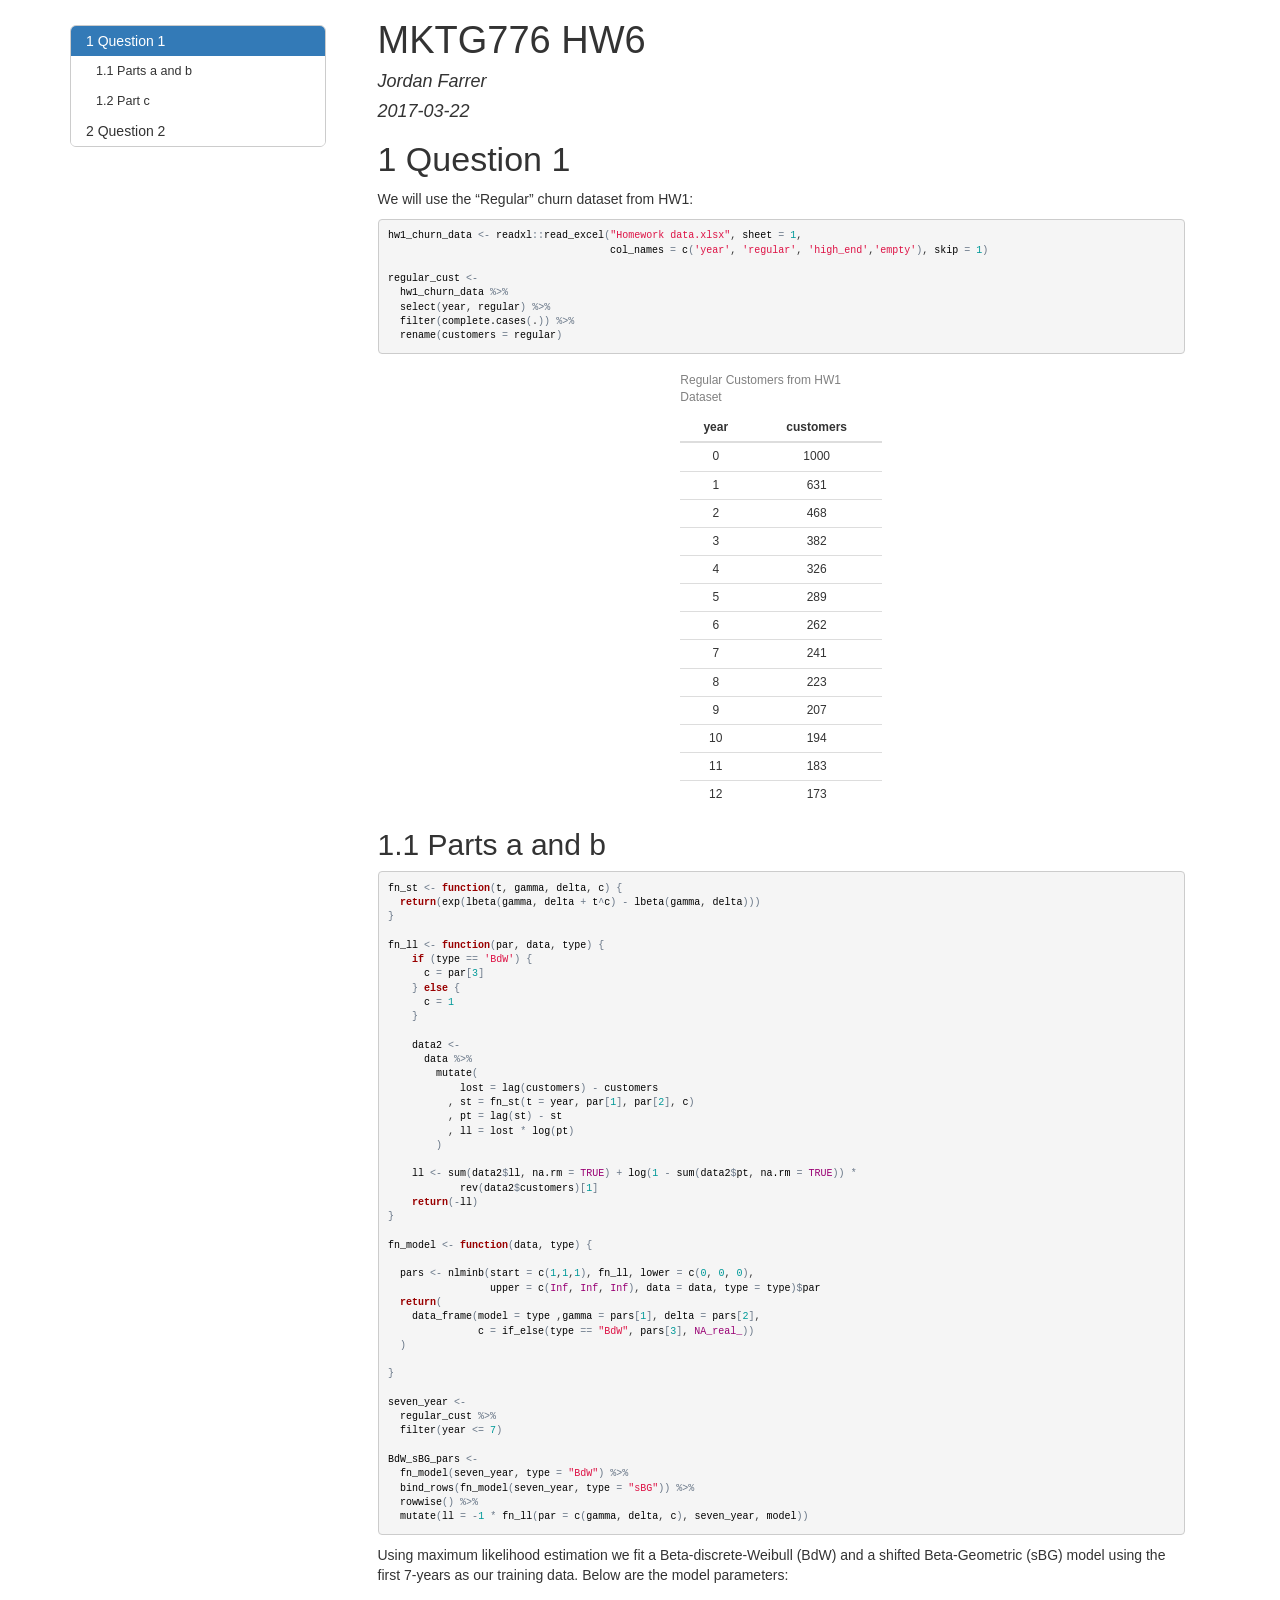
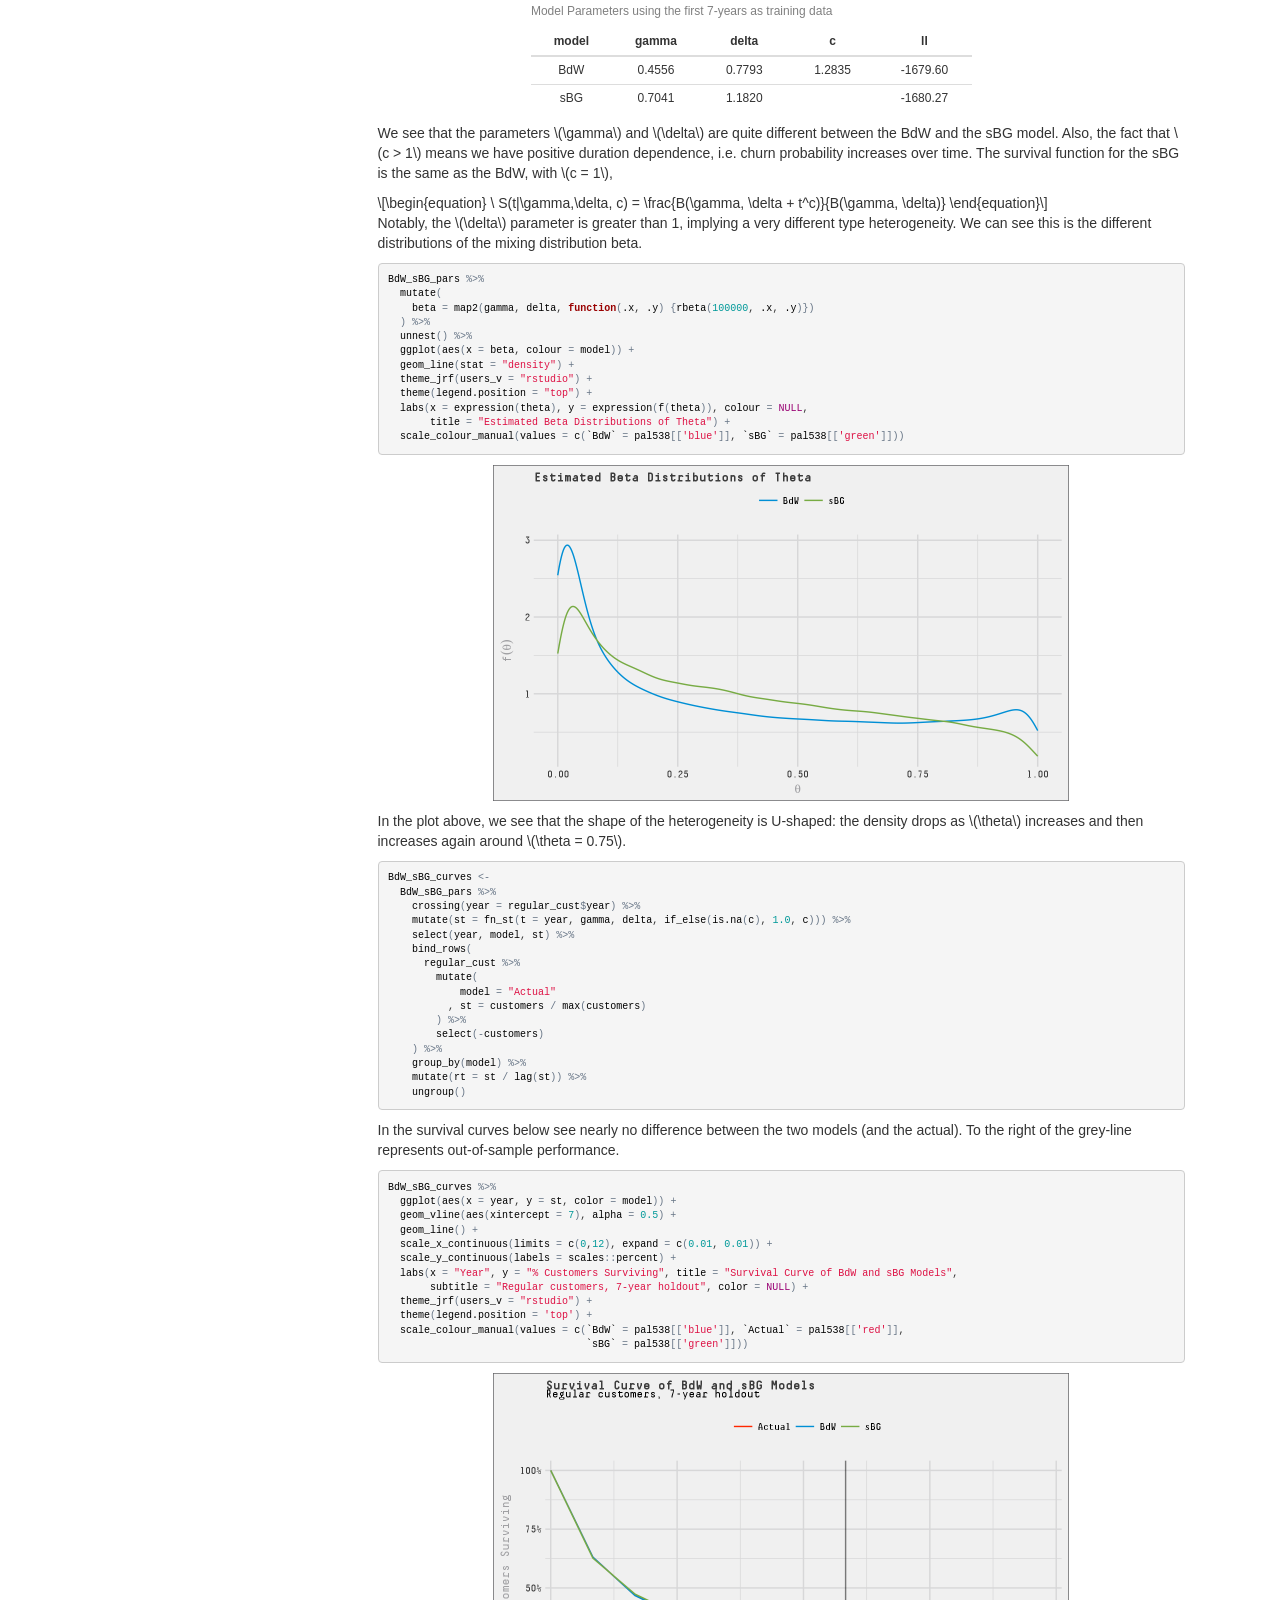
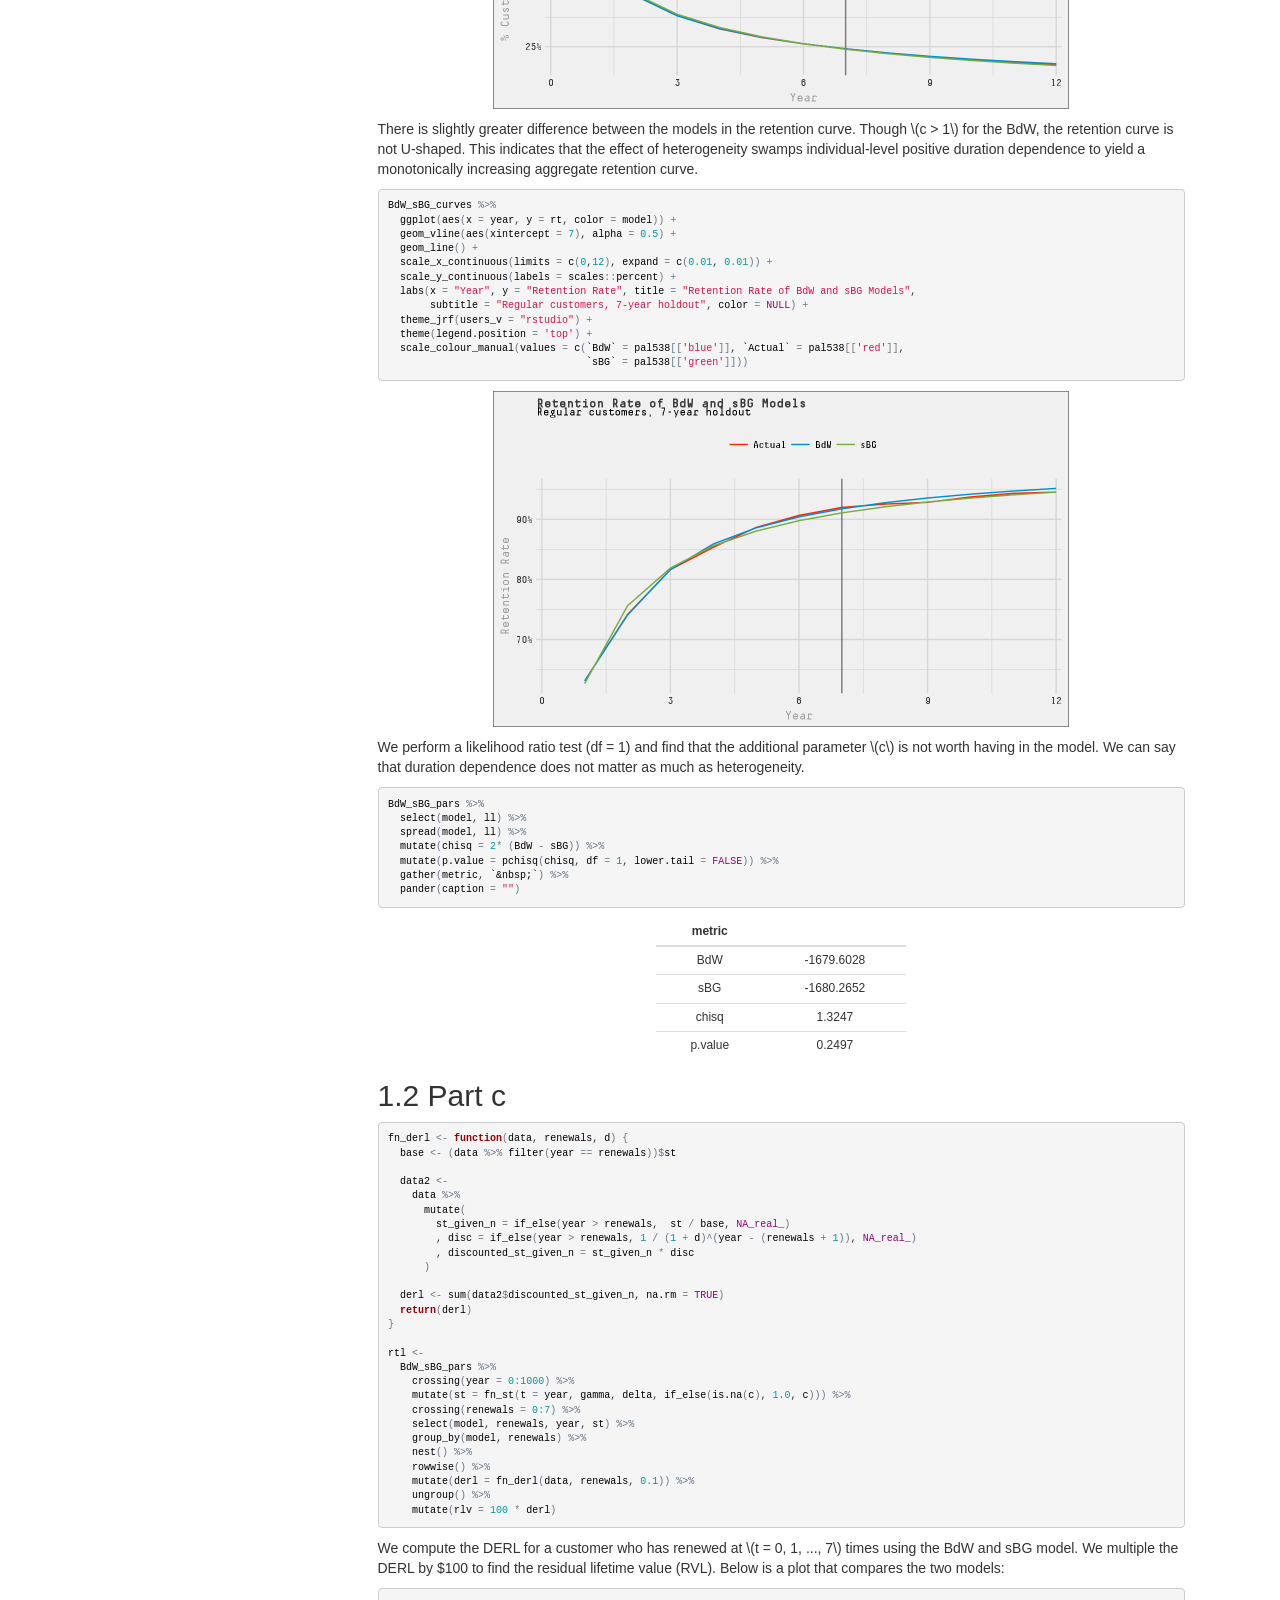
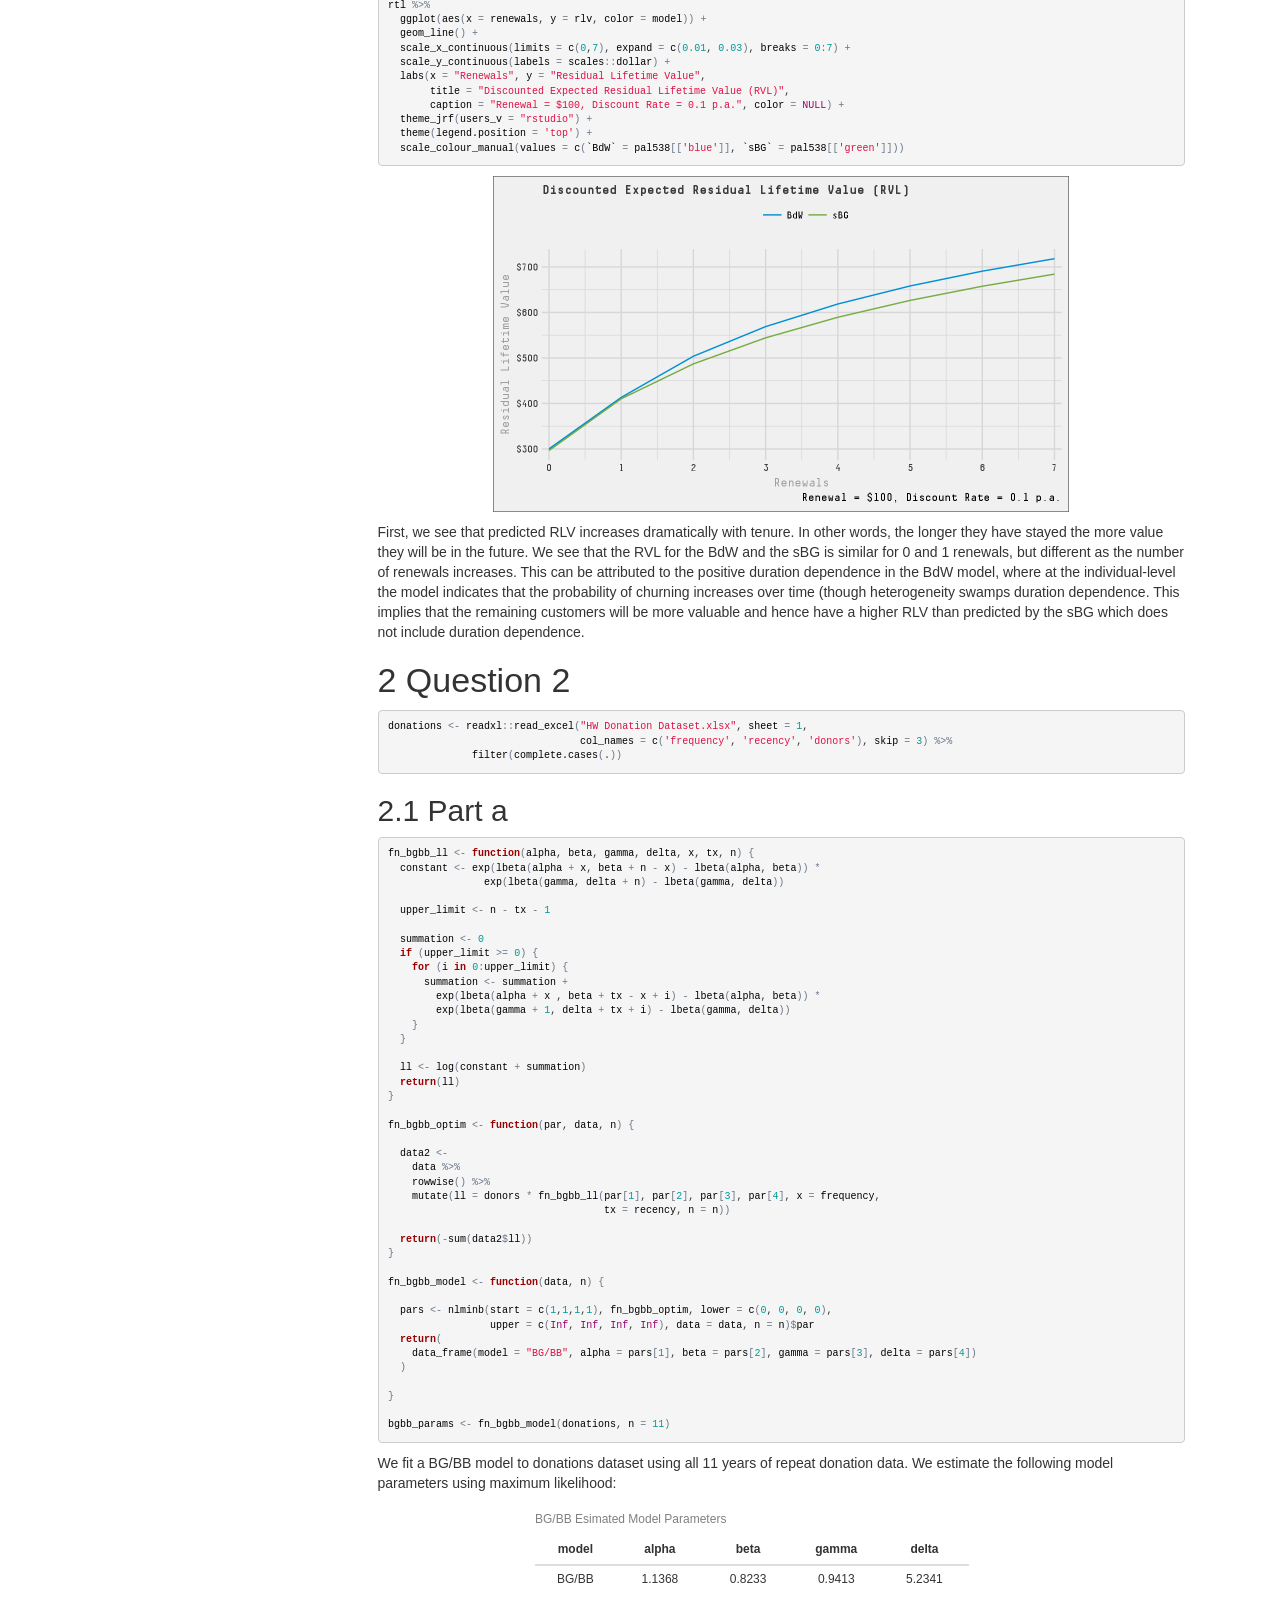
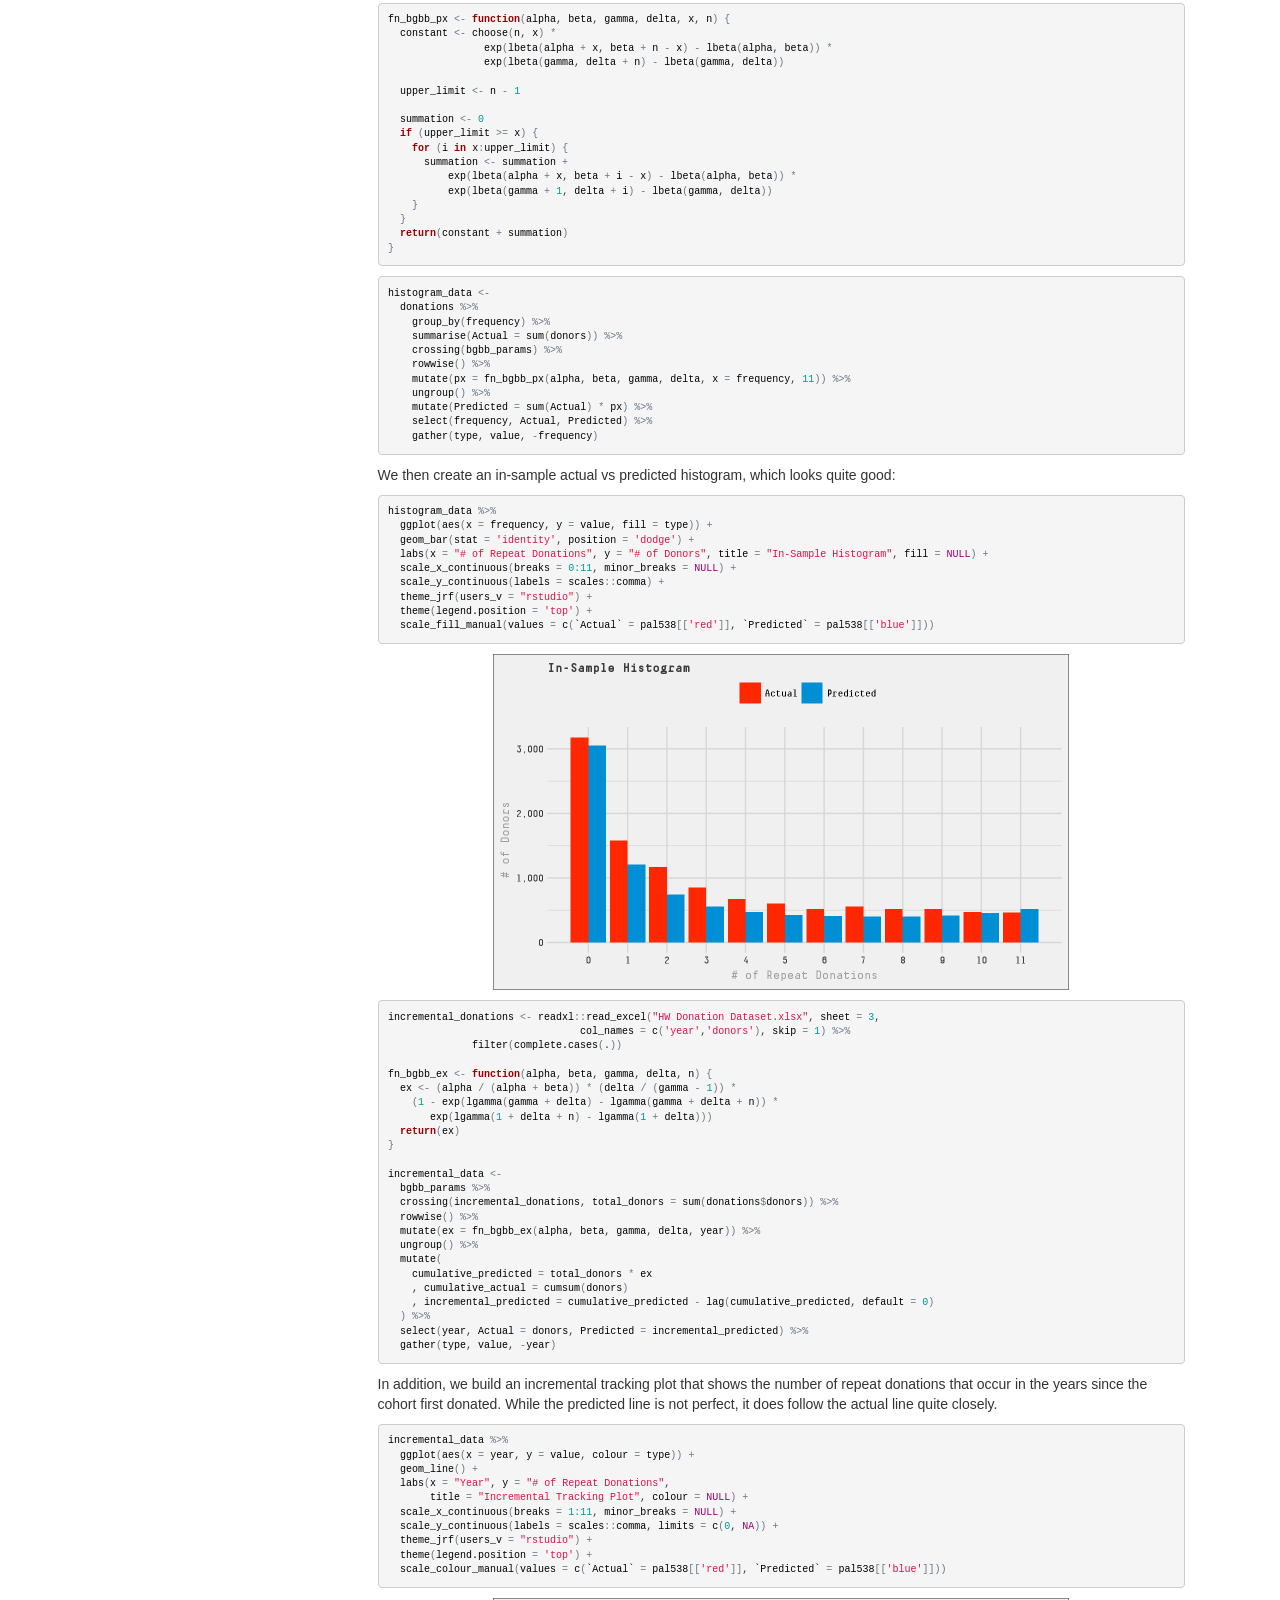
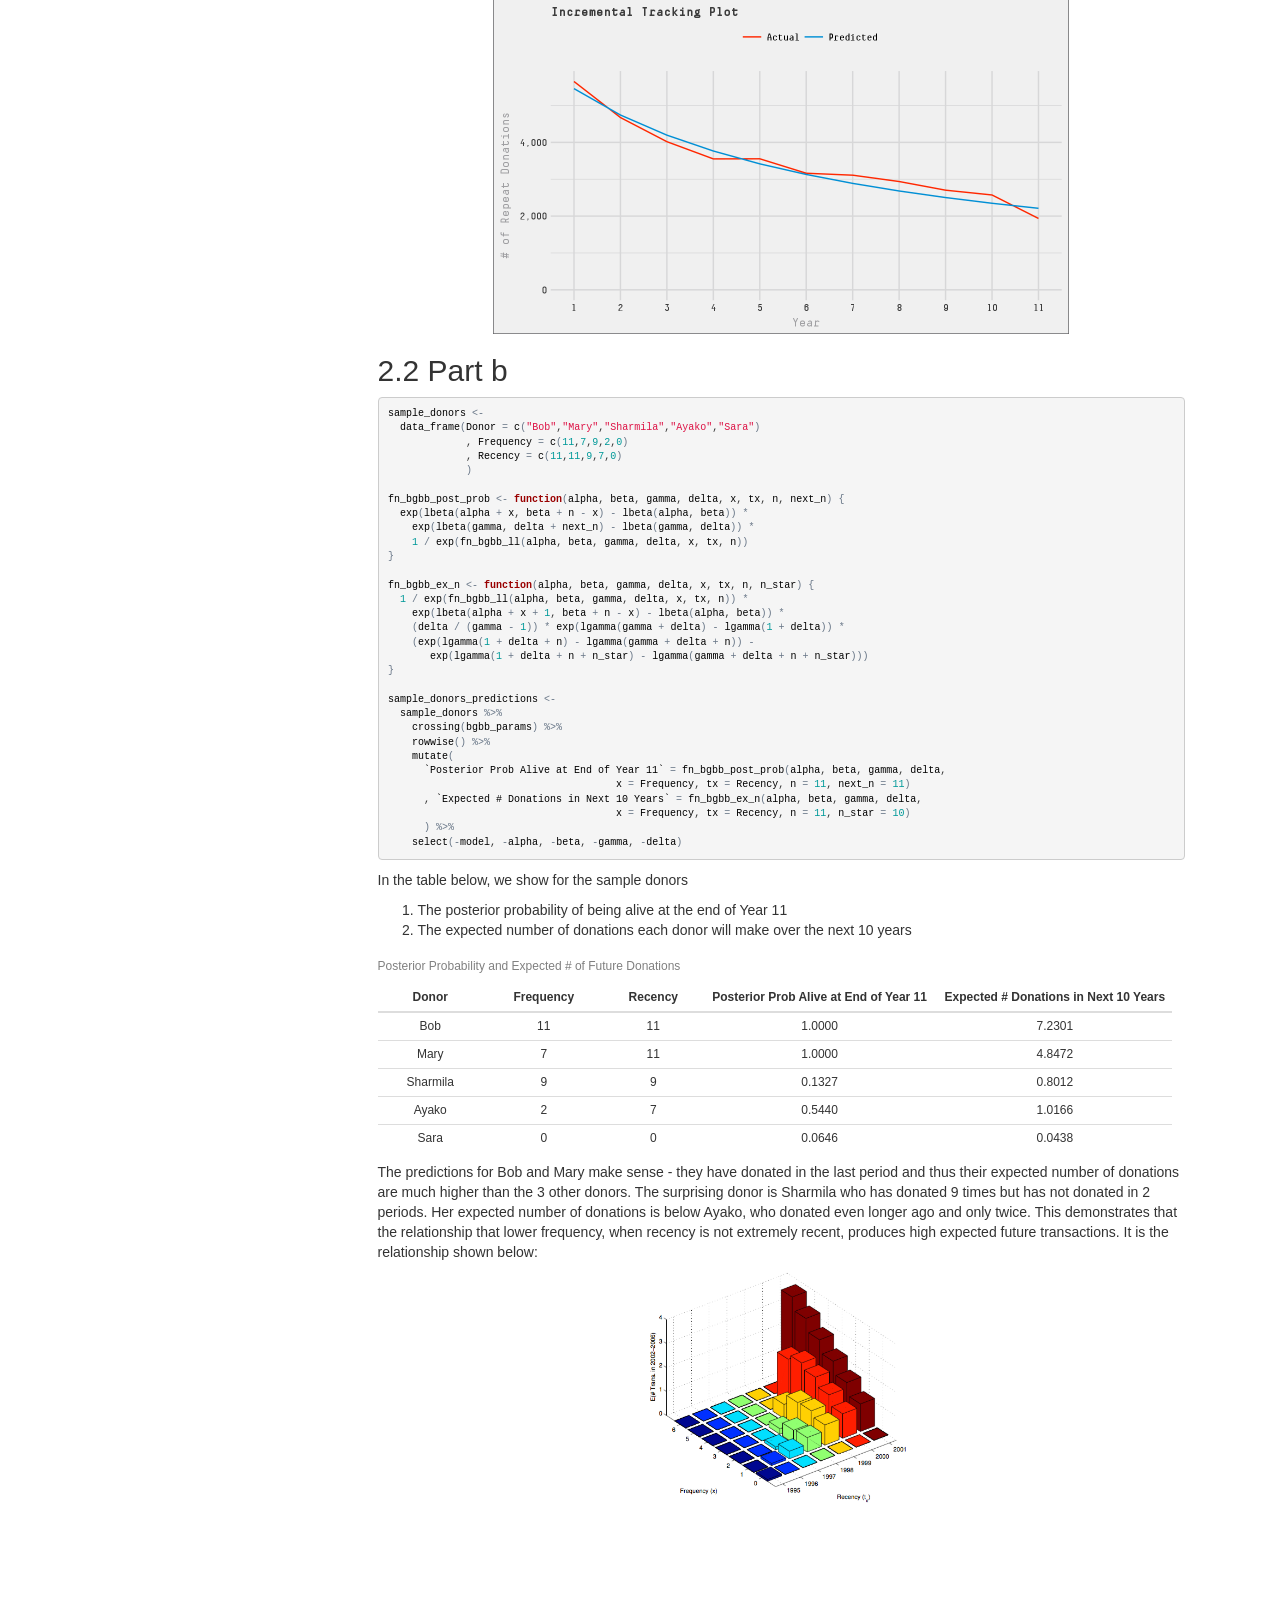
==== mktg776_hw6.html @ ce4e04e0 "question 2" ====
<!DOCTYPE html>

<html xmlns="http://www.w3.org/1999/xhtml">

<head>

<meta charset="utf-8">
<meta http-equiv="Content-Type" content="text/html; charset=utf-8" />
<meta name="generator" content="pandoc" />


<meta name="author" content="Jordan Farrer" />

<meta name="date" content="2017-03-22" />

<title>MKTG776 HW6</title>

<script src="[data-uri]"></script>
<meta name="viewport" content="width=device-width, initial-scale=1" />
<link href="data:text/css;charset=utf-8,html%7Bfont%2Dfamily%3Asans%2Dserif%3B%2Dwebkit%2Dtext%2Dsize%2Dadjust%3A100%25%3B%2Dms%2Dtext%2Dsize%2Dadjust%3A100%25%7Dbody%7Bmargin%3A0%7Darticle%2Caside%2Cdetails%2Cfigcaption%2Cfigure%2Cfooter%2Cheader%2Chgroup%2Cmain%2Cmenu%2Cnav%2Csection%2Csummary%7Bdisplay%3Ablock%7Daudio%2Ccanvas%2Cprogress%2Cvideo%7Bdisplay%3Ainline%2Dblock%3Bvertical%2Dalign%3Abaseline%7Daudio%3Anot%28%5Bcontrols%5D%29%7Bdisplay%3Anone%3Bheight%3A0%7D%5Bhidden%5D%2Ctemplate%7Bdisplay%3Anone%7Da%7Bbackground%2Dcolor%3Atransparent%7Da%3Aactive%2Ca%3Ahover%7Boutline%3A0%7Dabbr%5Btitle%5D%7Bborder%2Dbottom%3A1px%20dotted%7Db%2Cstrong%7Bfont%2Dweight%3A700%7Ddfn%7Bfont%2Dstyle%3Aitalic%7Dh1%7Bmargin%3A%2E67em%200%3Bfont%2Dsize%3A2em%7Dmark%7Bcolor%3A%23000%3Bbackground%3A%23ff0%7Dsmall%7Bfont%2Dsize%3A80%25%7Dsub%2Csup%7Bposition%3Arelative%3Bfont%2Dsize%3A75%25%3Bline%2Dheight%3A0%3Bvertical%2Dalign%3Abaseline%7Dsup%7Btop%3A%2D%2E5em%7Dsub%7Bbottom%3A%2D%2E25em%7Dimg%7Bborder%3A0%7Dsvg%3Anot%28%3Aroot%29%7Boverflow%3Ahidden%7Dfigure%7Bmargin%3A1em%2040px%7Dhr%7Bheight%3A0%3B%2Dwebkit%2Dbox%2Dsizing%3Acontent%2Dbox%3B%2Dmoz%2Dbox%2Dsizing%3Acontent%2Dbox%3Bbox%2Dsizing%3Acontent%2Dbox%7Dpre%7Boverflow%3Aauto%7Dcode%2Ckbd%2Cpre%2Csamp%7Bfont%2Dfamily%3Amonospace%2Cmonospace%3Bfont%2Dsize%3A1em%7Dbutton%2Cinput%2Coptgroup%2Cselect%2Ctextarea%7Bmargin%3A0%3Bfont%3Ainherit%3Bcolor%3Ainherit%7Dbutton%7Boverflow%3Avisible%7Dbutton%2Cselect%7Btext%2Dtransform%3Anone%7Dbutton%2Chtml%20input%5Btype%3Dbutton%5D%2Cinput%5Btype%3Dreset%5D%2Cinput%5Btype%3Dsubmit%5D%7B%2Dwebkit%2Dappearance%3Abutton%3Bcursor%3Apointer%7Dbutton%5Bdisabled%5D%2Chtml%20input%5Bdisabled%5D%7Bcursor%3Adefault%7Dbutton%3A%3A%2Dmoz%2Dfocus%2Dinner%2Cinput%3A%3A%2Dmoz%2Dfocus%2Dinner%7Bpadding%3A0%3Bborder%3A0%7Dinput%7Bline%2Dheight%3Anormal%7Dinput%5Btype%3Dcheckbox%5D%2Cinput%5Btype%3Dradio%5D%7B%2Dwebkit%2Dbox%2Dsizing%3Aborder%2Dbox%3B%2Dmoz%2Dbox%2Dsizing%3Aborder%2Dbox%3Bbox%2Dsizing%3Aborder%2Dbox%3Bpadding%3A0%7Dinput%5Btype%3Dnumber%5D%3A%3A%2Dwebkit%2Dinner%2Dspin%2Dbutton%2Cinput%5Btype%3Dnumber%5D%3A%3A%2Dwebkit%2Douter%2Dspin%2Dbutton%7Bheight%3Aauto%7Dinput%5Btype%3Dsearch%5D%7B%2Dwebkit%2Dbox%2Dsizing%3Acontent%2Dbox%3B%2Dmoz%2Dbox%2Dsizing%3Acontent%2Dbox%3Bbox%2Dsizing%3Acontent%2Dbox%3B%2Dwebkit%2Dappearance%3Atextfield%7Dinput%5Btype%3Dsearch%5D%3A%3A%2Dwebkit%2Dsearch%2Dcancel%2Dbutton%2Cinput%5Btype%3Dsearch%5D%3A%3A%2Dwebkit%2Dsearch%2Ddecoration%7B%2Dwebkit%2Dappearance%3Anone%7Dfieldset%7Bpadding%3A%2E35em%20%2E625em%20%2E75em%3Bmargin%3A0%202px%3Bborder%3A1px%20solid%20silver%7Dlegend%7Bpadding%3A0%3Bborder%3A0%7Dtextarea%7Boverflow%3Aauto%7Doptgroup%7Bfont%2Dweight%3A700%7Dtable%7Bborder%2Dspacing%3A0%3Bborder%2Dcollapse%3Acollapse%7Dtd%2Cth%7Bpadding%3A0%7D%40media%20print%7B%2A%2C%3Aafter%2C%3Abefore%7Bcolor%3A%23000%21important%3Btext%2Dshadow%3Anone%21important%3Bbackground%3A0%200%21important%3B%2Dwebkit%2Dbox%2Dshadow%3Anone%21important%3Bbox%2Dshadow%3Anone%21important%7Da%2Ca%3Avisited%7Btext%2Ddecoration%3Aunderline%7Da%5Bhref%5D%3Aafter%7Bcontent%3A%22%20%28%22%20attr%28href%29%20%22%29%22%7Dabbr%5Btitle%5D%3Aafter%7Bcontent%3A%22%20%28%22%20attr%28title%29%20%22%29%22%7Da%5Bhref%5E%3D%22javascript%3A%22%5D%3Aafter%2Ca%5Bhref%5E%3D%22%23%22%5D%3Aafter%7Bcontent%3A%22%22%7Dblockquote%2Cpre%7Bborder%3A1px%20solid%20%23999%3Bpage%2Dbreak%2Dinside%3Aavoid%7Dthead%7Bdisplay%3Atable%2Dheader%2Dgroup%7Dimg%2Ctr%7Bpage%2Dbreak%2Dinside%3Aavoid%7Dimg%7Bmax%2Dwidth%3A100%25%21important%7Dh2%2Ch3%2Cp%7Borphans%3A3%3Bwidows%3A3%7Dh2%2Ch3%7Bpage%2Dbreak%2Dafter%3Aavoid%7D%2Enavbar%7Bdisplay%3Anone%7D%2Ebtn%3E%2Ecaret%2C%2Edropup%3E%2Ebtn%3E%2Ecaret%7Bborder%2Dtop%2Dcolor%3A%23000%21important%7D%2Elabel%7Bborder%3A1px%20solid%20%23000%7D%2Etable%7Bborder%2Dcollapse%3Acollapse%21important%7D%2Etable%20td%2C%2Etable%20th%7Bbackground%2Dcolor%3A%23fff%21important%7D%2Etable%2Dbordered%20td%2C%2Etable%2Dbordered%20th%7Bborder%3A1px%20solid%20%23ddd%21important%7D%7D%40font%2Dface%7Bfont%2Dfamily%3A%27Glyphicons%20Halflings%27%3Bsrc%3Aurl%28data%3Aapplication%2Fvnd%2Ems%2Dfontobject%3Bbase64%2Cn04AAEFNAAACAAIABAAAAAAABQAAAAAAAAABAJABAAAEAExQAAAAAAAAAAIAAAAAAAAAAAEAAAAAAAAAJxJ%[base64]%2FSEdmjKHUbyow8ATBE40IvWA3vTu8LiABDQ%2BpexwUMcm1SMnNryctQSiI1K5ZnbOlXKmnVV5YvRe6RnNMFNCOs1KNVpn6yZhCJkRtVRNzEufeIq7HgSrcx4S8h%2Fv4vnrrKc6oCNxmSk2uKlZQHBii6iKFoH0746ThvkO1kJHlxjrkxs%2BLWORaDQBEtiYJIR5IB9Bi1UyL4Rmr0BNigNkMzlKQmnofBHviqVzUxwdMb3NdCn69hy%2BpRYVKGVS%2F1tnsqv4LL7wCCPZZAZPT4aCShHjHJVNuXbmMrY5LeQaGnvAkXlVrJgKRAUdFjrWEah9XebPeQMj7KS7DIBAFt8ycgC5PLGUOHSE3ErGZCiViNLL5ZARfywnCoZaKQCu6NuFX42AEeKtKUGnr%2FCm2Cy8tpFhBPMW5Fxi4Qm4TkDWh4IWFDClhU2hRWosUWqcKLlgyXB%2BlSHaWaHiWlBAR8SeSgSPCQxdVQgzUixWKSTrIQEbU94viDctkvX%2BVSjJuUmV8L4CXShI11esnp0pjWNZIyxKHS4wVQ2ime1P4RnhvGw0aDN1OLAXGERsB7buFpFGGBAre4QEQR0HOIO5oYH305G%2BKspT%2FFupEGGafCCwxSe6ZUa%2B073rXHnNdVXE6eWvibUS27XtRzkH838mYLMBmYysZTM0EM3A1fbpCBYFccN1B%2FEnCYu%2FTgCGmr7bMh8GfYL%2BBfcLvB0gRagC09w9elfldaIy%2FhNCBLRgBgtCC7jAF63wLSMAfbfAlEggYU0bUA7ACCJmTDpEmJtI78w4%2FBO7dN7JR7J7ZvbYaUbaILSQsRBiF3HGk5fEg6p9unwLvn98r%2BvnsV%2B372uf1xBLq4qU%2F45fTuqaAP%2BpssmCCCTF0mhEow8ZXZOS8D7Q85JsxZ%2BAzok7B7O%2Ff6J8AzYBySZQB%2FQHYUSA%2BEeQhEWiS6AIQzgcsDiER4MjgMBAWDV4AgQ3g1eBgIdweCQmCjJEMkJ%2BPKRWyFHHmg1Wi%2F6xzUgA0LREoKJChwnQa9B%2B5RQZRB3IlBlkAnxyQNaANwHMowzlYSMCBgnbpzvqpl0iTJNCQidDI9ZrSYNIRBhHtUa5YHMHxyGEik9hDE0AKj72AbTCaxtHPUaKZdAZSnQTyjGqGLsmBStCejApUhg4uBMU6mATujEl%2BKdDPbI6Ag4vLr%2BhjY6lbjBeoLKnZl0UZgRX8gTySOeynZVz1wOq7e1hFGYIq%2BMhrGxDLak0PrwYzSXtcuyhXEhwOYofiW%2BEcI%2Fjw8P6IY6ed%2BetAbuqKp5QIapT77LnAe505lMuqL79a0ut4rWexzFttsOsLDy7zvtQzcq3U1qabe7tB0wHWVXji%2BzDbo8x8HyIRUbXnwUcklFv51fvTymiV%2BMXLSmGH9d9%2BaXpD5X6lao41anWGig7IwIdnoBY2ht%2FpO9mClLo4NdXHAsefqWUKlXJkbqPOFhMoR4aiA1BXqhRNbB2Xwi%2B7u%2FjpAoOpKJ0UX24EsrzMfHXViakCNcKjBxuQX8BO0ZqjJ3xXzf%2B61t2VXOSgJ8xu65QKgtN6FibPmPYsXbJRHHqbgATcSZxBqGiDiU4NNNsYBsKD0MIP%2FOfKnlk%2FLkaid%[base64]%2FgFtuW0wR4cgd%2BZKesSV7QkNE2kw6AV4hoIuC02LGmTomyf8PiO6CZzOTLTPQ%2BHW06H%2Btx%2BbQ8LmDYg1pTFrp2oJXgkZTyeRJZM0C8aE2LpFrNVDuhARsN543%2FFV6klQ6Tv1OoZGXLv0igKrl%2FCmJxRmX7JJbJ998VSIPQRyDBICzl4JJlYHbdql30NvYcOuZ7a10uWRrgoieOdgIm4rlq6vNOQBuqESLbXG5lzdJGHw2m0sDYmODXbYGTfSTGRKpssTO95fothJCjUGQgEL4yKoGAF%2F0SrpUDNn8CBgBcSDQByAeNkCXp4S4Ro2Xh4OeaGRgR66PVOsU8bc6TR5%[base64]%2F1SgRCJ1dk4UdBT7OoyuNgLs0oCd8RnrEIb6QdMxT2QjD4zMrJkfgx5aDMcA4orsTtKCqWb%2FVeyceqa5OGSmB28YwH4rFbkQaLoUN8OQQYnD3w2eXpI4ScQfbCUZiJ4yMOIKLyyTc7BQ4uXUw6Ee6%2FxM%2B4Y67ngNBknxIPwuppgIhFcwJyr6EIj%2BLzNj%2FmfR2vhhRlx0BILZoAYruF0caWQ7YxO66UmeguDREAFHYuC7HJviRgVO6ruJH59h%2FC%2FPkgSle8xNzZJULLWq9JMDTE2fjGE146a1Us6PZDGYle6ldWRqn%2FpdpgHKNGrGIdkRK%2BKPETT9nKT6kLyDI8xd9A1FgWmXWRAIHwZ37WyZHOVyCadJEmMVz0MadMjDrPho%2BEIochkVC2xgGiwwsQ6DMv2P7UXqT4x7CdcYGId2BJQQa85EQKmCmwcRejQ9Bm4oATENFPkxPXILHpMPUyWTI5rjNOsIlmEeMbcOCEqInpXACYQ9DDxmFo9vcmsDblcMtg4tqBerNngkIKaFJmrQAPnq1dEzsMXcwjcHdfdCibcAxxA%2Bq%2Fj9m3LM%2FO7WJka4tSidVCjsvo2lQ%2F2ewyoYyXwAYyr2PlRoR5MpgVmSUIrM3PQxXPbgjBOaDQFIyFMJvx3Pc5RSYj12ySVF9fwFPQu2e2KWVoL9q3Ayv3IzpGHUdvdPdrNUdicjsTQ2ISy7QU3DrEytIjvbzJnAkmANXjAFERA0MUoPF3%2F5KFmW14bBNOhwircYgMqoDpUMcDtCmBE82QM2YtdjVLB4kBuKho%2FbcwQdeboqfQartuU3CsCf%2BcXkgYAqp%2F0Ee3RorAZt0AvvOCSI4JICIlGlsV0bsSid%2FNIEALAAzb6HAgyWHBps6xAOwkJIGcB82CxRQq4sJf3FzA70A%2BTRqcqjEMETCoez3mkPcpnoALs0ugJY8kQwrC%[base64]%2FWDHA60cYFaI%2FPjpzquUqdaYGcIq%2BmLez3WLFFCtNBN2QJcrlcoELgiPku5R5dSlJFaCEqEZle1AQzAKC%2B1SotMcBNyQUFuRHRF6OlimSBgjZeTBCwLyc6A%2BP%2FoFRchXTz5ADknYJHxzrJ5pGuIKRQISU6WyKTBBjD8WozmVYWIsto1AS5rxzKlvJu4E%2FvwOiKxRtCWsDM%2BeTHUrmwrCK5BIfMzGkD%2B0Fk5LzBs0jMYXktNDblB06LMNJ09U8pzSLmo14MS0OMjcdrZ31pyQqxJJpRImlSvfYAK8inkYU52QY2FPEVsjoWewpwhRp5yAuNpkqhdb7ku9Seefl2D0B8SMTFD90xi4CSOwwZy9IKkpMtI3FmFUg3%2FkFutpQGNc3pCR7gvC4sgwbupDu3DyEN%2BW6YGLNM21jpB49irxy9BSlHrVDlnihGKHwPrbVFtc%2Bh1rVQKZduxIyojccZIIcOCmhEnC7UkY68WXKQgLi2JCDQkQWJRQuk60hZp0D3rtCTINSeY9Ej2kIKYfGxwOs4j9qMM7fYZiipzgcf7TamnehqdhsiMiCawXnz4xAbyCkLAx5EGbo3Ax1u3dUIKnTxIaxwQTHehPl3V491H0%2BbC5zgpGz7Io%2BmjdhKlPJ01EeMpM7UsRJMi1nGjmJg35i6bQBAAxjO%2FENJubU2mg3ONySEoWklCwdABETcs7ck3jgiuU9pcKKpbgn%2B3YlzV1FzIkB6pmEDOSSyDfPPlQskznctFji0kpgZjW5RZe6x9kYT4KJcXg0bNiCyif%2BpZACCyRMmYsfiKmN9tSO65F0R2OO6ytlEhY5Sj6uRKfFxw0ijJaAx%2Fk3QgnAFSq27%2F2i4GEBA%2BUvTJKK%2F9eISNvG46Em5RZfjTYLdeD8kdXHyrwId%2FDQZUaMCY4gGbke2C8vfjgV%2FY9kkRQOJIn%2FxM9INZSpiBnqX0Q9GlQPpPKAyO5y%2BW5NMPSRdBCUlmuxl40ZfMCnf2Cp044uI9WLFtCi4YVxKjuRCOBWIb4XbIsGdbo4qtMQnNOQz4XDSui7W%2FN6l54qOynCqD3DpWQ%2BmpD7C40D8BZEWGJX3tlAaZBMj1yjvDYKwCJBa201u6nBKE5UE%2B7QSEhCwrXfbRZylAaAkplhBWX50dumrElePyNMRYUrC99UmcSSNgImhFhDI4BXjMtiqkgizUGCrZ8iwFxU6fQ8GEHCFdLewwxYWxgScAYMdMLmcZR6b7rZl95eQVDGVoUKcRMM1ixXQtXNkBETZkVVPg8LoSrdetHzkuM7DjZRHP02tCxA1fmkXKF3VzfN1pc1cv%2F8lbTIkkYpqKM9VOhp65ktYk%2BQ46myFWBapDfyWUCnsnI00QTBQmuFjMZTcd0V2NQ768Fhpby04k2IzNR1wKabuGJqYWwSly6ocMFGTeeI%2BejsWDYgEvr66QgqdcIbFYDNgsm0x9UHY6SCd5%2B7tpsLpKdvhahIDyYmEJQCqMqtCF6UlrE5GXRmbu%[base64]%2FiOmsLtHSWNUWEGk9hScMPShasUA1AcHOtRZlqMeQ0OzYS9vQvYUjOLrzP07BUAFikcJNMi7gIxEw4pL1G54TcmmmoAQ5s7TGWErJZ2Io4yQ0ljRYhL8H5e62oDtLF8aDpnIvZ5R3GWJyAugdiiJW9hQAVTsnCBHhwu7rkBlBX6r3b7ejEY0k5GGeyKv66v%2B6dg7mcJTrWHbtMywbedYqCQ0FPwoytmSWsL8WTtChZCKKzEF7vP6De4x2BJkkniMgSdWhbeBSLtJZR9CTHetK1xb34AYIJ37OegYIoPVbXgJ%2FqDQK%2BbfCtxQRVKQu77WzOoM6SGL7MaZwCGJVk46aImai9fmam%2BWpHG%2B0BtQPWUgZ7RIAlPq6lkECUhZQ2gqWkMYKcYMYaIc4gYCDFHYa2d1nzp3%2BJ1eCBay8IYZ0wQRKGAqvCuZ%2FUgbQPyllosq%2BXtfKIZOzmeJqRazpmmoP%2F76YfkjzV2NlXTDSBYB04SVlNQsFTbGPk1t%2FI4Jktu0XSgifO2ozFOiwd%2F0SssJDn0dn4xqk4GDTTKX73%2FwQyBLdqgJ%2BWx6AQaba3BA9CKEzjtQYIfAsiYamapq80LAamYjinlKXUkxdpIDk0puXUEYzSalfRibAeDAKpNiqQ0FTwoxuGYzRnisyTotdVTclis1LHRQCy%2FqqL8oUaQzWRxilq5Mi0IJGtMY02cGLD69vGjkj3p6pGePKI8bkBv5evq8SjjyU04vJR2cQXQwSJyoinDsUJHCQ50jrFTT7yRdbdYQMB3MYCb6uBzJ9ewhXYPAIZSXfeEQBZZ3GPN3Nbhh%2FwkvAJLXnQMdi5NYYZ5GHE400GS5rXkOZSQsdZgIbzRnF9ueLnsfQ47wHAsirITnTlkCcuWWIUhJSbpM3wWhXNHvt2xUsKKMpdBSbJnBMcihkoDqAd1Zml%2FR4yrzow1Q2A5G%2Bkzo%2FRhRxQS2lCSDRV8LlYLBOOoo1bF4jwJAwKMK1tWLHlu9i0j4Ig8qVm6wE1DxXwAwQwsaBWUg2pOOol2dHxyt6npwJEdLDDVYyRc2D0HbcbLUJQj8gPevQBUBOUHXPrsAPBERICpnYESeu2OHotpXQxRGlCCtLdIsu23MhZVEoJg8Qumj%2FUMMc34IBqTKLDTp76WzL%2FdMjCxK7MjhiGjeYAC%2Fkj%2FjY%2FRde7hpSM1xChrog6yZ7OWTuD56xBJnGFE%2BpT2ElSyCnJcwVzCjkqeNLfMEJqKW0G7OFIp0G%2B9mh50I9o8k1tpCY0xYqFNIALgIfc2me4n1bmJnRZ89oepgLPT0NTMLNZsvSCZAc3TXaNB07vail36%2FdBySis4m9%2FDR8izaLJW6bWCkVgm5T%2Bius3ZXq4xI%2BGnbveLbdRwF2mNtsrE0JjYc1AXknCOrLSu7Te%2Fr4dPYMCl5qtiHNTn%2BTPbh1jCBHH%2BdMJNhwNgs3nT%2BOhQoQ0vYif56BMG6WowAcHR3DjQolxLzyVekHj00PBAaW7IIAF1EF%2BuRIWyXjQMAs2chdpaKPNaB%2BkSezYt0%2BCA04sOg5vx8Fr7Ofa9sUv87h7SLAUFSzbetCCZ9pmyLt6l6%2FTzoA1%2FZBG9bIUVHLAbi%2FkdBFgYGyGwRQGBpkqCEg2ah9UD6EedEcEL3j4y0BQQCiExEnocA3SZboh%2Bepgd3YsOkHskZwPuQ5OoyA0fTA5AXrHcUOQF%2BzkJHIA7PwCDk1gGVmGUZSSoPhNf%2BTklauz98QofOlCIQ%2FtCD4dosHYPqtPCXB3agggQQIqQJsSkB%2Bqn0rkQ1toJjON%2FOtCIB9RYv3PqRA4C4U68ZMlZn6BdgEvi2ziU%2BTQ6NIw3ej%2BAtDwMGEZk7e2IjxUWKdAxyaw9OCwSmeADTPPleyk6UhGDNXQb%2B%2BW6Uk4q6F7%2Frg6WVTo82IoCxSIsFDrav4EPHphD3u4hR53WKVvYZUwNCCeM4PMBWzK%2BEfIthZOkuAwPo5C5jgoZgn6dUdvx5rIDmd58cXXdKNfw3l%2BwM2UjgrDJeQHhbD7HW2QDoZMCujgIUkk5Fg8VCsdyjOtnGRx8wgKRPZN5dR0zPUyfGZFVihbFRniXZFOZGKPnEQzU3AnD1KfR6weHW2XS6KbPJxUkOTZsAB9vTVp3Le1F8q5l%2BDMcLiIq78jxAImD2pGFw0VHfRatScGlK6SMu8leTmhUSMy8Uhdd6xBiH3Gdman4tjQGLboJfqz6fL2WKHTmrfsKZRYX6BTDjDldKMosaSTLdQS7oDisJNqAUhw1PfTlnacCO8vl8706Km1FROgLDmudzxg%2BEWTiArtHgLsRrAXYWdB0NmToNCJdKm0KWycZQqb%2BMw76Qy29iQ5up%2FX7oyw8QZ75kP5F6iJAJz6KCmqxz8fEa%2FxnsMYcIO%2FvEkGRuMckhr4rIeLrKaXnmIzlNLxbFspOphkcnJdnz%2FChp%2FVlpj2P7jJQmQRwGnltkTV5dbF9fE3%2FfxoSqTROgq9wFUlbuYzYcasE0ouzBo%2BdDCDzxKAfhbAZYxQiHrLzV2iVexnDX%2FQnT1fsT%2Fxuhu1ui5qIytgbGmRoQkeQooO8eJNNZsf0iALur8QxZFH0nCMnjerYQqG1pIfjyVZWxhVRznmmfLG00BcBWJE6hzQWRyFknuJnXuk8A5FRDCulwrWASSNoBtR%2BCtGdkPwYN2o7DOw%2FVGlCZPusRBFXODQdUM5zeHDIVuAJBLqbO%2Ff9Qua%2BpDqEPk230Sob9lEZ8BHiCorjVghuI0lI4JDgHGRDD%2FprQ84B1pVGkIpVUAHCG%2Biz3Bn3qm2AVrYcYWhock4jso5%2BJ7HfHVj4WMIQdGctq3psBCVVzupQOEioBGA2Bk%2BUILT7%2BVoX5mdxxA5fS42gISQVi%2FHTzrgMxu0fY6hE1ocUwwbsbWcezrY2n6S8%2F6cxXkOH4prpmPuFoikTzY7T85C4T2XYlbxLglSv2uLCgFv8Quk%2FwdesUdWPeHYIH0R729JIisN9Apdd4eB10aqwXrPt%2BSu9mA8k8n1sjMwnfsfF2j3jMUzXepSHmZ%2FBfqXvzgUNQQWOXO8YEuFBh4QTYCkOAPxywpYu1VxiDyJmKVcmJPGWk%2Fgc3Pov02StyYDahwmzw3E1gYC9wkupyWfDqDSUMpCTH5e5N8B%2F%2FlHiMuIkTNw4USHrJU67bjXGqNav6PBuQSoqTxc8avHoGmvqNtXzIaoyMIQIiiUHIM64cXieouplhNYln7qgc4wBVAYR104kO%2BCvKqsg4yIUlFNThVUAKZxZt1XA34h3TCUUiXVkZ0w8Hh2R0Z5L0b4LZvPd%2Fp1gi%2F07h8qfwHrByuSxglc9cI4QIg2oqvC%2Fqm0i7tjPLTgDhoWTAKDO2ONW5oe%2B%2FeKB9vZB8K6C25yCZ9RFVMnb6NRdRjyVK57CHHSkJBfnM2%2Fj4ODUwRkqrtBBCrDsDpt8jhZdXoy%2F1BCqw3sSGhgGGy0a5Jw6BP%2FTExoCmNFYjZl248A0osgPyGEmRA%2BfAsqPVaNAfytu0vuQJ7rk3J4kTDTR2AlCHJ5cls26opZM4w3jMULh2YXKpcqGBtuleAlOZnaZGbD6DHzMd6i2oFeJ8z9XYmalg1Szd%2FocZDc1C7Y6vcALJz2lYnTXiWEr2wawtoR4g3jvWUU2Ngjd1cewtFzEvM1NiHZPeLlIXFbBPawxNgMwwAlyNSuGF3zizVeOoC9bag1qRAQKQE%2FEZBWC2J8mnXAN2aTBboZ7HewnObE8CwROudZHmUM5oZ%2FUgd%2FJZQK8lvAm43uDRAbyW8gZ%2BZGq0EVerVGUKUSm%2FIdn8AQHdR4m7bue88WBwft9mSCeMOt1ncBwziOmJYI2ZR7ewNMPiCugmSsE4EyQ%2BQATJG6qORMGd4snEzc6B4shPIo4G1T7PgSm8PY5eUkPdF8JZ0VBtadbHXoJgnEhZQaODPj2gpODKJY5Yp4DOsLBFxWbvXN755KWylJm%2BoOd4zEL9Hpubuy2gyyfxh8oEfFutnYWdfB8PdESLWYvSqbElP9qo3u6KTmkhoacDauMNNjj0oy40DFV7Ql0aZj77xfGl7TJNHnIwgqOkenruYYNo6h724%2BzUQ7%2BvkCpZB%2BpGA562hYQiDxHVWOq0oDQl%2FQsoiY%2BcuI7iWq%2FZIBtHcXJ7kks%2Bh2fCNUPA82BzjnqktNts%2BRLdk1VSu%2BtqEn7QZCCsvEqk6FkfiOYkrsw092J8jsfIuEKypNjLxrKA9kiA19mxBD2suxQKCzwXGws7kEJvlhUiV9tArLIdZW0IORcxEzdzKmjtFhsjKy%2F44XYXdI5noQoRcvjZ1RMPACRqYg2V1%2BOwOepcOknRLLFdYgTkT5UApt%2FJhLM3jeFYprZV%2BZow2g8fP%2BU68hkKFWJj2yBbKqsrp25xkZX1DAjUw52IMYWaOhab8Kp05VrdNftqwRrymWF4OQSjbdfzmRZirK8FMJELEgER2PHjEAN9pGfLhCUiTJFbd5LBkOBMaxLr%2FA1SY9dXFz4RjzoU9ExfJCmx%2FI9FKEGT3n2cmzl2X42L3Jh%2BAbQq6sA%2BSs1kitoa4TAYgKHaoybHUDJ51oETdeI%2F9ThSmjWGkyLi5QAGWhL0BG1UsTyRGRJOldKBrYJeB8ljLJHfATWTEQBXBDnQexOHTB%2BUn44zExFE4vLytcu5NwpWrUxO%2F0ZICUGM7hGABXym0V6ZvDST0E370St9MIWQOTWngeoQHUTdCJUP04spMBMS8LSker9cReVQkULFDIZDFPrhTzBl6sed9wcZQTbL%2BBDqMyaN3RJPh%2Fanbx%2BIv%2BqgQdAa3M9Z5JmvYlh4qop%2BHo1F1W5gbOE9YKLgAnWytXElU4G8GtW47lhgFE6gaSs%2Bgs37sFvi0PPVvA5dnCBgILTwoKd%2F%2BDoL9F6inlM7H4rOTzD79KJgKlZO%2FZgt22UsKhrAaXU5ZcLrAglTVKJEmNJvORGN1vqrcfSMizfpsgbIe9zno%2BgBoKVXgIL%2FVI8dB1O5o%2FR3Suez%2FgD7M781ShjKpIIORM%2FnxG%2BjjhhgPwsn2IoXsPGPqYHXA63zJ07M2GPEykQwJBYLK808qYxuIew4frk52nhCsnCYmXiR6CuapvE1IwRB4%2FQftDbEn%2BAucIr1oxrLabRj9q4ae0%2BfXkHnteAJwXRbVkR0mctVSwEbqhJiMSZUp9DNbEDMmjX22m3ABpkrPQQTP3S1sib5pD2VRKRd%2BeNAjLYyT0hGrdjWJZy24OYXRoWQAIhGBZRxuBFMjjZQhpgrWo8SiFYbojcHO8V5DyscJpLTHyx9Fimassyo5U6WNtquUMYgccaHY5amgR3PQzq3ToNM5ABnoB9kuxsebqmYZm0R9qxJbFXCQ1UPyFIbxoUraTJFDpCk0Wk9GaYJKz%2F6oHwEP0Q14lMtlddQsOAU9zlYdMVHiT7RQP3XCmWYDcHCGbVRHGnHuwzScA0BaSBOGkz3lM8CArjrBsyEoV6Ys4qgDK3ykQQPZ3hCRGNXQTNNXbEb6tDiTDLKOyMzRhCFT%2BmAUmiYbV3YQVqFVp9dorv%2BTsLeCykS2b5yyu8AV7IS9cxcL8z4Kfwp%2BxJyYLv1OsxQCZwTB4a8BZ%2F5EdxTBJthApqyfd9u3ifr%2FWILTqq5VqgwMT9SOxbSGWLQJUUWCVi4k9tho9nEsbUh7U6NUsLmkYFXOhZ0kmamaJLRNJzSj%2Fqn4Mso6zb6iLLBXoaZ6AqeWCjHQm2lztnejYYM2eubnpBdKVLORZhudH3JF1waBJKA9%2BW8EhMj3Kzf0L4vi4k6RoHh3Z5YgmSZmk6ns4fjScjAoL8GoOECgqgYEBYUGFVO4FUv4%2FYtowhEmTs0vrvlD%2FCrisnoBNDAcUi%2FteY7OctFlmARQzjOItrrlKuPO6E2Ox93L4O%2F4DcgV%2FdZ7qR3VBwVQxP1GCieA4RIpweYJ5FoYrHxqRBdJjnqbsikA2Ictbb8vE1GYIo9dacK0REgDX4smy6GAkxlH1yCGGsk%2BtgiDhNKuKu3yNrMdxafmKTF632F8Vx4BNK57GvlFisrkjN9WDAtjsWA0ENT2e2nETUb%2Fn7qwhvGnrHuf5bX6Vh%2Fn3xffU3PeHdR%2BFA92i6ufT3AlyAREoNDh6chiMWTvjKjHDeRhOa9YkOQRq1vQXEMppAQVwHCuIcV2g5rBn6GmZZpTR7vnSD6ZmhdSl176gqKTXu5E%2BYbfL0adwNtHP7dT7t7b46DVZIkzaRJOM%2BS6KcrzYVg%2BT3wSRFRQashjfU18NutrKa%2F7PXbtuJvpIjbgPeqd%2BpjmRw6YKpnANFSQcpzTZgpSNJ6J7uiagAbir%2F8tNXJ%2FOsOnRh6iuIexxrmkIneAgz8QoLmiaJ8sLQrELVK2yn3wOHp57BAZJhDZjTBzyoRAuuZ4eoxHruY1pSb7qq79cIeAdOwin4GdgMeIMHeG%2BFZWYaiUQQyC5b50zKjYw97dFjAeY2I4Bnl105Iku1y0lMA1ZHolLx19uZnRdILcXKlZGQx%2FGdEqSsMRU1BIrFqRcV1qQOOHyxOLXEGcbRtAEsuAC2V4K3p5mFJ22IDWaEkk9ttf5Izb2LkD1MnrSwztXmmD%2FQi%2FEmVEFBfiKGmftsPwVaIoZanlKndMZsIBOskFYpDOq3QUs9aSbAAtL5Dbokus2G4%2FasthNMK5UQKCOhU97oaOYNGsTah%2BjfCKsZnTRn5TbhFX8ghg8CBYt%2FBjeYYYUrtUZ5jVij%2Fop7V5SsbA4mYTOwZ46hqdpbB6Qvq3AS2HHNkC15pTDIcDNGsMPXaBidXYPHc6PJAkRh29Vx8KcgX46LoUQBhRM%2B3SW6Opll%2FwgxxsPgKJKzr5QCmwkUxNbeg6Wj34SUnEzOemSuvS2OetRCO8Tyy%2BQbSKVJcqkia%2BGvDefFwMOmgnD7h81TUtMn%2BmRpyJJ349HhAnoWFTejhpYTL9G8N2nVg1qkXBeoS9Nw2fB27t7trm7d%2FQK7Cr4uoCeOQ7%2F8JfKT77KiDzLImESHw%2F0wf73QeHu74hxv7uihi4fTX%2BXEwAyQG3264dwv17aJ5N335Vt9sdrAXhPOAv8JFvzqyYXwfx8WYJaef1gMl98JRFyl5Mv5Uo%2FoVH5ww5OzLFsiTPDns7fS6EURSSWd%2F92BxMYQ8sBaH%2Bj%2BwthQPdVgDGpTfi%2BJQIWMD8xKqULliRH01rTeyF8x8q%2FGBEEEBrAJMPf25UQwi0b8tmqRXY7kIvNkzrkvRWLnxoGYEJsz8u4oOyMp8cHyaybb1HdMCaLApUE%2B%2F7xLIZGP6H9xuSEXp1zLIdjk5nBaMuV%2FyTDRRP8Y2ww5RO6d2D94o%2B6ucWIqUAvgHIHXhZsmDhjVLczmZ3ca0Cb3PpKwt2UtHVQ0BgFJsqqTsnzZPlKahRUkEu4qmkJt%2Bkqdae76ViWe3STan69yaF9%2BfESD2lcQshLHWVu4ovItXxO69bqC5p1nZLvI8NdQB9s9UNaJGlQ5mG947ipdDA0eTIw%2FA1zEdjWquIsQXXGIVEH0thC5M%2BW9pZe7IhAVnPJkYCCXN5a32HjN6nsvokEqRS44tGIs7s2LVTvcrHAF%2BRVmI8L4HUYk4x%2B67AxSMJKqCg8zrGOgvK9kNMdDrNiUtSWuHFpC8%2Fp5qIQrEo%2FH%2B1l%2F0cAwQ2nKmpWxKcMIuHY44Y6DlkpO48tRuUGBWT0FyHwSKO72Ud%2BtJUfdaZ4CWNijzZtlRa8%2BCkmO%2FEwHYfPZFU%2FhzjFWH7vnzHRMo%2BaF9u8qHSAiEkA2HjoNQPEwHsDKOt6hOoK3Ce%2F%2B%2F9boMWDa44I6FrQhdgS7OnNaSzwxWKZMcyHi6LN4WC6sSj0qm2PSOGBTvDs%2FGWJS6SwEN%2FULwpb4LQo9fYjUfSXRwZkynUazlSpvX9e%2BG2zor8l%2BYaMxSEomDdLHGcD6YVQPegTaA74H8%2BV4WvJkFUrjMLGLlvSZQWvi8%2FQA7yzQ8GPno%2F%2F5SJHRP%2FOqKObPCo81s%2F%2B6WgLqykYpGAgQZhVDEBPXWgU%2FWzFZjKUhSFInufPRiMAUULC6T11yL45ZrRoB4DzOyJShKXaAJIBS9wzLYIoCEcJKQW8GVCx4fihqJ6mshBUXSw3wWVj3grrHQlGNGhIDNNzsxQ3M%2BGWn6ASobIWC%2BLbYOC6UpahVO13Zs2zOzZC8z7FmA05JhUGyBsF4tsG0drcggIFzgg%2Fkpf3%2BCnAXKiMgIE8Jk%2FMhpkc8DUJEUzDSnWlQFme3d0sHZDrg7LavtsEX3cHwjCYA17pMTfx8Ajw9hHscN67hyo%2BRJQ4458RmPywXykkVcW688oVUrQhahpPRvTWPnuI0B%2BSkQu7dCyvLRyFYlC1LG1gRCIvn3rwQeINzZQC2KXq31FaR9UmVV2QeGVqBHjmE%2BVMd3b1fhCynD0pQNhCG6%2FWCDbKPyE7NRQzL3BzQAJ0g09aUzcQA6mUp9iZFK6Sbp%2FYbHjo%2B%2B7%2FWj8S4YNa%2BZdqAw1hDrKWFXv9%2BzaXpf8ZTDSbiqsxnwN%2FCzK5tPkOr4tRh2kY3Bn9JtalbIOI4b3F7F1vPQMfoDcdxMS8CW9m%2FNCW%2FHILTUVWQIPiD0j1A6bo8vsv6P1hCESl2abrSJWDrq5sSzUpwoxaCU9FtJyYH4QFMxDBpkkBR6kn0LMPO%2B5EJ7Z6bCiRoPedRZ%2FP0SSdii7ZnPAtVwwHUidcdyspwncz5uq6vvm4IEDbJVLUFCn%2FLvIHfooUBTkFO130FC7CmmcrKdgDJcid9mvVzsDSibOoXtIf9k6ABle3PmIxejodc4aob0QKS432srrCMndbfD454q52V01G4q913mC5HOsTzWF4h2No1av1VbcUgWAqyoZl%2B11PoFYnNv2HwAODeNRkHj%2B8SF1fcvVBu6MrehHAZK1Gm69ICcTKizykHgGFx7QdowTVAsYEF2tVc0Z6wLryz2FI1sc5By2znJAAmINndoJiB4sfPdPrTC8RnkW7KRCwxC6YvXg5ahMlQuMpoCSXjOlBy0Kij%2BbsCYPbGp8BdCBiLmLSAkEQRaieWo1SYvZIKJGj9Ur%2FeWHjiB7SOVdqMAVmpBvfRiebsFjger7DC%2B8kRFGtNrTrnnGD2GAJb8rQCWkUPYHhwXsjNBSkE6lGWUj5QNhK0DMNM2l%2BkXRZ0KLZaGsFSIdQz%2FHXDxf3%2FTE30%2BDgBKWGWdxElyLccJfEpjsnszECNoDGZpdwdRgCixeg9L4EPhH%2BRptvRMVRaahu4cySjS3P5wxAUCPkmn%2BrhyASpmiTaiDeggaIxYBmtLZDDhiWIJaBgzfCsAGUF1Q1SFZYyXDt9skCaxJsxK2Ms65dmdp5WAZyxik%2FzbrTQk5KmgxCg%2Ff45L0jywebOWUYFJQAJia7XzCV0x89rpp%2Ff3AVWhSPyTanqmik2SkD8A3Ml4NhIGLAjBXtPShwKYfi2eXtrDuKLk4QlSyTw1ftXgwqA2jUuopDl%2B5tfUWZNwBpEPXghzbBggYCw%2Fdhy0ntds2yeHCDKkF%2FYxQjNIL%2FF%2F37jLPHCKBO9ibwYCmuxImIo0ijV2Wbg3kSN2psoe8IsABv3RNFaF9uMyCtCYtqcD%2BqNOhwMlfARQUdJ2tUX%2BMNJqOwIciWalZsmEjt07tfa8ma4cji9sqz%2BQ9hWfmMoKEbIHPOQORbhQRHIsrTYlnVTNvcq1imqmmPDdVDkJgRcTgB8Sb6epCQVmFZe%2BjGDiNJQLWnfx%2BdrTKYjm0G8yH0ZAGMWzEJhUEQ4Maimgf%2Fbkvo8PLVBsZl152y5S8%2BHRDfZIMCbYZ1WDp4yrdchOJw8k6R%2B%2F2pHmydK4NIK2PHdFPHtoLmHxRDwLFb7eB%2BM4zNZcB9NrAgjVyzLM7xyYSY13ykWfIEEd2n5%2FiYp3ZdrCf7fL%2Ben%2BsIJu2W7E30MrAgZBD1rAAbZHPgeAMtKCg3NpSpYQUDWJu9bT3V7tOKv%2BNRiJc8JAKqqgCA%2FPNRBR7ChpiEulyQApMK1AyqcWnpSOmYh6yLiWkGJ2mklCSPIqN7UypWj3dGi5MvsHQ87MrB4VFgypJaFriaHivwcHIpmyi5LhNqtem4q0n8awM19Qk8BOS0EsqGscuuydYsIGsbT5GHnERUiMpKJl4ON7qjB4fEqlGN%2FhCky89232UQCiaeWpDYCJINXjT6xl4Gc7DxRCtgV0i1ma4RgWLsNtnEBRQFqZggCLiuyEydmFd7WlogpkCw5G1x4ft2psm3KAREwVwr1Gzl6RT7FDAqpVal34ewVm3VH4qn5mjGj%2BbYL1NgfLNeXDwtmYSpwzbruDKpTjOdgiIHDVQSb5%2FzBgSMbHLkxWWgghIh9QTFSDILixVwg0Eg1puooBiHAt7DzwJ7m8i8%2Fi%2BjHvKf0QDnnHVkVTIqMvIQImOrzCJwhSR7qYB5gSwL6aWL9hERHCZc4G2%2BJrpgHNB8eCCmcIWIQ6rSdyPCyftXkDlErUkHafHRlkOIjxGbAktz75bnh50dU7YHk%2BMz7wwstg6RFZb%2BTZuSOx1qqP5C66c0mptQmzIC2dlpte7vZrauAMm%2F7RfBYkGtXWGiaWTtwvAQiq2oD4YixPLXE2khB2FRaNRDTk%2B9sZ6K74Ia9VntCpN4BhJGJMT4Z5c5FhSepRCRWmBXqx%2BwhVZC4me4saDs2iNqXMuCl6iAZflH8fscC1sTsy4PHeC%2BXYuqMBMUun5YezKbRKmEPwuK%2BCLzijPEQgfhahQswBBLfg%[base64]%2BRCMlDDbElcjaROLDoualmUIQ88Kekk3iM4OQrADcxi3rJguS4MOIBIgKgXrjd1WkbCdqxJk%2F4efRIFsavZA7KvvJQqp3Iid5Z0NFc5aiMRzGN3vrpBzaMy4JYde3wr96PjN90AYOIbyp6T4zj8LoE66OGcX1Ef4Z3KoWLAUF4BTg7ug%2FAbkG5UNQXAMkQezujSHeir2uTThgd3gpyzDrbnEdDRH2W7U6PeRvBX1ZFMP5RM%2BZu6UUZZD8hDPHldVWntTCNk7To8IeOW9yn2wx0gmurwqC60AOde4r3ETi5pVMSDK8wxhoGAoEX9NLWHIR33VbrbMveii2jAJlrxwytTHbWNu8Y4N8vCCyZjAX%2FpcsfwXbLze2%2BD%2Bu33OGBoJyAAL3jn3RuEcdp5If8O%2Ba4NKWvxOTyDltG0IWoHhwVGe7dKkCWFT%2B%2Btm%2BhaBCikRUUMrMhYKZJKYoVuv%2FbsJzO8DwfVIInQq3g3BYypiz8baogH3r3GwqCwFtZnz4xMjAVOYnyOi5HWbFA8n0qz1OjSpHWFzpQOpvkNETZBGpxN8ybhtqV%2FDMUxd9uFZmBfKXMCn%2FSqkWJyKPnT6lq%2B4zBZni6fYRByJn6OK%2BOgPBGRAJluwGSk4wxjOOzyce%2FPKODwRlsgrVkdcsEiYrqYdXo0Er2GXi2GQZd0tNJT6c9pK1EEJG1zgDJBoTVuCXGAU8BKTvCO%2FcEQ1Wjk3Zzuy90JX4m3O5IlxVFhYkSUwuQB2up7jhvkm%2BbddRQu5F9s0XftGEJ9JSuSk%2BZachCbdU45fEqbugzTIUokwoAKvpUQF%2FCvLbWW5BNQFqFkJg2f30E%2F48StNe5QwBg8zz3YAJ82FZoXBxXSv4QDooDo79NixyglO9AembuBcx5Re3CwOKTHebOPhkmFC7wNaWtoBhFuV4AkEuJ0J%2B1pT0tLkvFVZaNzfhs%2FKd3%2BA9YsImlO4XK4vpCo%2FelHQi%2F9gkFg07xxnuXLt21unCIpDV%2BbbRxb7FC6nWYTsMFF8%2B1LUg4JFjVt3vqbuhHmDKbgQ4e%2BRGizRiO8ky05LQGMdL2IKLSNar0kNG7lHJMaXr5mLdG3nykgj6vB%2FKVijd1ARWkFEf3yiUw1v%2FWaQivVUpIDdSNrrKbjO5NPnxz6qTTGgYg03HgPhDrCFyYZTi3XQw3HXCva39mpLNFtz8AiEhxAJHpWX13gCTAwgm9YTvMeiqetdNQv6IU0hH0G%2BZManTqDLPjyrOse7WiiwOJCG%[base64]%2F6gQKuihPtiUtlCQVPohUgzfezTg8o1b3n9pNZeco1QucaoXe40Fa5JYhqdTspFmxGtW9h5ezLFZs3j%2FN46f%2BS2rjYNC2JySXrnSAFhvAkz9a5L3pza8eYKHNoPrvBRESpxYPJdKVUxBE39nJ1chrAFpy4MMkf0qKgYALctGg1DQI1kIymyeS2AJNT4X240d3IFQb%2F0jQbaHJ2YRK8A%2Bls6WMhWmpCXYG5jqapGs5%2FeOJErxi2%2F2KWVHiPellTgh%2FfNl%2F2KYPKb7DUcAg%2BmCOPQFCiU9Mq%2FWLcU1xxC8aLePFZZlE%2BPCLzf7ey46INWRw2kcXySR9FDgByXzfxiNKwDFbUSMMhALPFSedyjEVM5442GZ4hTrsAEvZxIieSHGSgkwFh%2FnFNdrrFD4tBH4Il7fW6ur4J8Xaz7RW9jgtuPEXQsYk7gcMs2neu3zJwTyUerHKSh1iTBkj2YJh1SSOZL5pLuQbFFAvyO4k1Hxg2h99MTC6cTUkbONQIAnEfGsGkNFWRbuRyyaEZInM5pij73EA9rPIUfU4XoqQpHT9THZkW%2BoKFLvpyvTBMM69tN1Ydwv1LIEhHsC%2BueVG%2Bw%2BkyCPsvV3erRikcscHjZCkccx6VrBkBRusTDDd8847GA7p2Ucy0y0HdSRN6YIBciYa4vuXcAZbQAuSEmzw%2BH%2FAuOx%2BaH%2BtBL88H57D0MsqyiZxhOEQkF%2F8DR1d2hSPMj%2FsNOa5rxcUnBgH8ictv2J%2Bcb4BA4v3MCShdZ2vtK30vAwkobnEWh7rsSyhmos3WC93Gn9C4nnAd%2FPjMMtQfyDNZsOPd6XcAsnBE%2FmRHtHEyJMzJfZFLE9OvQa0i9kUmToJ0ZxknTgdl%2FXPV8xoh0K7wNHHsnBdvFH3sv52lU7UFteseLG%2FVanIvcwycVA7%2BBE1Ulyb20BvwUWZcMTKhaCcmY3ROpvonVMV4N7yBXTL7IDtHzQ4CCcqF66LjF3xUqgErKzolLyCG6Kb7irP%2FMVTCCwGRxfrPGpMMGvPLgJ881PHMNMIO09T5ig7AzZTX%2F5PLlwnJLDAPfuHynSGhV4tPqR3gJ4kg4c06c%2FF1AcjGytKm2Yb5jwMotF7vro4YDLWlnMIpmPg36NgAZsGA0W1spfLSue4xxat0Gdwd0lqDBOgIaMANykwwDKejt5YaNtJYIkrSgu0KjIg0pznY0SCd1qlC6R19g97UrWDoYJGlrvCE05J%2F5wkjpkre727p5PTRX5FGrSBIfJqhJE%2FIS876PaHFkx9pGTH3oaY3jJRvLX9Iy3Edoar7cFvJqyUlOhAEiOSAyYgVEGkzHdug%2BoRHIEOXAExMiTSKU9A6nmRC8mp8iYhwWdP2U%[base64]%2FBQQp1sWlNolpIu4ekxUTBV7NmxOFKEBmmN%2BnA7pvF78%2FRII5ZHA09OAiE%2F66MF6HQ%2BqVEJCHxwymukkNvzqHEh52dULPbVasfQMgTDyBZzx4007YiKdBuUauQOt27Gmy8ISclPmEUCIcuLbkb1mzQSqIa3iE0PJh7UMYQbkpe%2BhXjTJKdldyt2mVPwywoODGJtBV1lJTgMsuSQBlDMwhEKIfrvsxGQjHPCEfNfMAY2oxvyKcKPUbQySkKG6tj9AQyEW3Q5rpaDJ5Sns9ScLKeizPRbvWYAw4bXkrZdmB7CQopCH8NAmqbuciZChHN8lVGaDbCnmddnqO1PQ4ieMYfcSiBE5zzMz%2BJV%2F4eyzrzTEShvqSGzgWimkNxLvUj86iAwcZuIkqdB0VaIB7wncLRmzHkiUQpPBIXbDDLHBlq7vp9xwuC9AiNkIptAYlG7Biyuk8ILdynuUM1cHWJgeB%2BK3wBP%2FineogxkvBNNQ4AkW0hvpBOQGFfeptF2YTR75MexYDUy7Q%2F9uocGsx41O4IZhViw%2F2FvAEuGO5g2kyXBUijAggWM08bRhXg5ijgMwDJy40QeY%2FcQpUDZiIzmvskQpO5G1zyGZA8WByjIQU4jRoFJt56behxtHUUE%2Fom7Rj2psYXGmq3llVOCgGYKNMo4pzwntITtapDqjvQtqpjaJwjHmDzSVGLxMt12gEXAdLi%2FcaHSM3FPRGRf7dB7YC%2BcD2ho6oL2zGDCkjlf%2FDFoQVl8GS%2F56wur3rdV6ggtzZW60MRB3g%2BU1W8o8cvqIpMkctiGVMzXUFI7FacFLrgtdz4mTEr4aRAaQ2AFQaNeG7GX0yOJgMRYFziXdJf24kg%2FgBQIZMG%2FYcPEllRTVNoDYR6oSJ8wQNLuihfw81UpiKPm714bZX1KYjcXJdfclCUOOpvTxr9AAJevTY4HK%2FG7F3mUc3GOAKqh60zM0v34v%2BELyhJZqhkaMA8UMMOU90f8RKEJFj7EqepBVwsRiLbwMo1J2zrE2UYJnsgIAscDmjPjnzI8a719Wxp757wqmSJBjXowhc46QN4RwKIxqEE6E5218OeK7RfcpGjWG1jD7qND%2B%2FGTk6M56Ig4yMsU6LUW1EWE%2BfIYycVV1thldSlbP6ltdC01y3KUfkobkt2q01YYMmxpKRvh1Z48uNKzP%2FIoRIZ%2FF6buOymSnW8gICitpJjKWBscSb9JJKaWkvEkqinAJ2kowKoqkqZftRqfRQlLtKoqvTRDi2vg%2FRrPD%2Fd3a09J8JhGZlEkOM6znTsoMCsuvTmywxTCDhw5dd0GJOHCMPbsj3QLkTE3MInsZsimDQ3HkvthT7U9VA4s6G07sID0FW4SHJmRGwCl%2BMu4xf0ezqeXD2PtPDnwMPo86sbwDV%2B9PWcgFcARUVYm3hrFQrHcgMElFGbSM2A1zUYA3baWfheJp2AINmTJLuoyYD%2FOwA4a6V0ChBN97E8YtDBerUECv0u0TlxR5yhJCXvJxgyM73Bb6pyq0jTFJDZ4p1Am1SA6sh8nADd1hAcGBMfq4d%2FUfwnmBqe0Jun1n1LzrgKuZMAnxA3NtCN7Klf4BH%2B14B7ibBmgt0TGUafVzI4uKlpF7v8NmgNjg90D6QE3tbx8AjSAC%2BOA1YJvclyPKgT27QpIEgVYpbPYGBsnyCNrGz9XUsCHkW1QAHgL2STZk12QGqmvAB0NFteERkvBIH7INDsNW9KKaAYyDMdBEMzJiWaJHZALqDxQDWRntumSDPcplyFiI1oDpT8wbwe01AHhW6%2BvAUUBoGhY3CT2tgwehdPqU%2F4Q7ZLYvhRl%2FogOvR9O2%2BwkkPKW5vCTjD2fHRYXONCoIl4Jh1bZY0ZE1O94mMGn%2FdFSWBWzQ%2FVYk%2BGezi46RgiDv3EshoTmMSlioUK6MQEN8qeyK6FRninyX8ZPeUWjjbMJChn0n%2FyJvrq5bh5UcCAcBYSafTFg7p0jDgrXo2QWLb3WpSOET%2FHh4oSadBTvyDo10IufLzxiMLAnbZ1vcUmj3w7BQuIXjEZXifwukVxrGa9j%2BDXfpi12m1RbzYLg9J2wFergEwOxFyD0%2FJstNK06ZN2XdZSGWxcJODpQHOq4iKqjqkJUmPu1VczL5xTGUfCgLEYyNBCCbMBFT%2FcUP6pE%2FmujnHsSDeWxMbhrNilS5MyYR0nJyzanWXBeVcEQrRIhQeJA6Xt4f2eQESNeLwmC10WJVHqwx8SSyrtAAjpGjidcj1E2FYN0LObUcFQhafUKTiGmHWRHGsFCB%2BHEXgrzJEB5bp0QiF8ZHh11nFX8AboTD0PS4O1LqF8XBks2MpjsQnwKHF6HgaKCVLJtcr0XjqFMRGfKv8tmmykhLRzu%2BvqQ02%2BKpJBjaLt9ye1Ab%2BBbEBhy4EVdIJDrL2naV0o4wU8YZ2Lq04FG1mWCKC%2BUwkXOoAjneU%2FxHplMQo2cXUlrVNqJYczgYlaOEczVCs%2FOCgkyvLmTmdaBJc1iBLuKwmr6qtRnhowngsDxhzKFAi02tf8bmET8BO27ovJKF1plJwm3b0JpMh38%2BxsrXXg7U74QUM8ZCIMOpXujHntKdaRtsgyEZl5MClMVMMMZkZLNxH9%2Bb8fH6%2Bb8Lev30A9TuEVj9CqAdmwAAHBPbfOBFEATAPZ2CS0OH1Pj%2F0Q7PFUcC8hDrxESWdfgFRm%2B7vvWbkEppHB4T%2F1ApWnlTIqQwjcPl0VgS1yHSmD0OdsCVST8CQVwuiew1Y%2Bg3QGFjNMzwRB2DSsAk26cmA8lp2wIU4p93AUBiUHFGOxOajAqD7Gm6NezNDjYzwLOaSXRBYcWipTSONHjUDXCY4mMI8XoVCR%2FRrs%2FJLKXgEx%2BqkmeDlFOD1%2FyTQNDClRuiUyKYCllfMiQiyFkmuTz2vLsBNyRW%2Bxz%2B5FElFxWB28VjYIGZ0Yd%2B5wIjkcoMaggxswbT0pCmckRAErbRlIlcOGdBo4djTNO8FAgQ%2BlT6vPS60BwTRSUAM3ddkEAZiwtEyArrkiDRnS7LJ%2B2hwbzd2YDQagSgACpsovmjil5wfPuXq3GuH0CyE7FK3M4FgRaFoIkaodORrPx1%2BJpI9psyNYIFuJogZa0%2F1AhOWdlHQxdAgbwacsHqPZo8u%2FngAH2GmaTdhYnBfSDbBfh8CHq6Bx5bttP2%2BRdM%2BMAaYaZ0Y%2FADkbNCZuAyAVQa2OcXOeICmDn9Q%2FeFkDeFQg5MgHEDXq%2FtVjj%2Bjtd26nhaaolWxs1ixSUgOBwrDhRIGOLyOVk2%2FBc0UxvseQCO2pQ2i%2BKrfhu%2FWeBovNb5dJxQtJRUDv2mCwYVpNl2efQM9xQHnK0JwLYt%2FU0Wf%2BphiA4uw8G91slC832pmOTCAoZXohg1fewCZqLBhkOUBofBWpMPsqg7XEXgPfAlDo2U5WXjtFdS87PIqClCK5nW6adCeXPkUiTGx0emOIDQqw1yFYGHEVx20xKjJVYe0O8iLmnQr3FA9nSIQilUKtJ4ZAdcTm7%2BExseJauyqo30hs%2B1qSW211A1SFAOUgDlCGq7eTIcMAeyZkV1SQJ4j%2Fe1Smbq4HcjqgFbLAGLyKxlMDMgZavK5NAYH19Olz3la%2FQCTiVelFnU6O%2FGCvykqS%2FwZJDhKN9gBtSOp%2F1SP5VRgJcoVj%2Bkmf2wBgv4gjrgARBWiURYx8xENV3bEVUAAWWD3dYDKAIWk5opaCFCMR5ZjJExiCAw7gYiSZ2rkyTce4eNMY3lfGn%2B8p6%2BvBckGlKEXnA6Eota69OxDO9oOsJoy28BXOR0UoXNRaJD5ceKdlWMJlOFzDdZNpc05tkMGQtqeNF2lttZqNco1VtwXgRstLSQ6tSPChgqtGV5h2DcDReIQadaNRR6AsAYKL5gSFsCJMgfsaZ7DpKh8mg8Wz8V7H%2BgDnLuMxaWEIUPevIbClgap4dqmVWSrPgVYCzAoZHIa5z2Ocx1D%2FGvDOEqMOKLrMefWIbSWHZ6jbgA8qVBhYNHpx0P%2BjAgN5TB3haSifDcApp6yymEi6Ij%2FGsEpDYUgcHATJUYDUAmC1SCkJ4cuZXSAP2DEpQsGUjQmKJfJOvlC2x%2FpChkOyLW7KEoMYc5FDC4v2FGqSoRWiLsbPCiyg1U5yiHZVm1XLkHMMZL11%2Fyxyw0UnGig3MFdZklN5FI%2FqiT65T%2BjOXOdO7XbgWurOAZR6Cv9uu1cm5LjkXX4xi6mWn5r5NjBS0gTliHhMZI2WNqSiSphEtiCAwnafS11JhseDGHYQ5%2BbqWiAYiAv6Jsf79%2FVUs4cIl%2Bn6%2BWOjcgB%2F2l5TreoAV2717JzZbQIR0W1cl%[base64]%2FPhoawJDrGAP0JYWHgAVUByo%2FbGdiv2T2EMg8gsS14%2FrAdzlOYazFE7w4OzxeKiWdm3nSOnQRRKXSlVo8HEAbBfyJMKqoq%2BSCcTSx5NDtbFwNlh8VhjGGDu7JG5%2FTAGAvniQSSUog0pNzTim8Owc6QTuSKSTXlQqwV3eiEnklS3LeSXYPXGK2VgeZBqNcHG6tZHvA3vTINhV0ELuQdp3t1y9%2BogD8Kk%2FW7QoRN1UWPqM4%2BxdygkFDPLoTaumKReKiLWoPHOfY54m3qPx4c%2B4pgY3MRKKbljG8w4wvz8pxk3AqKsy4GMAkAtmRjRMsCxbb4Q2Ds0Ia9ci8cMT6DmsJG00XaHCIS%2Bo3F8YVVeikw13w%2BOEDaCYYhC0ZE54kA4jpjruBr5STWeqQG6M74HHL6TZ3lXrd99ZX%2B%2B7LhNatQaZosuxEf5yRA15S9gPeHskBIq3Gcw81AGb9%2FO53DYi%2F5CsQ51EmEh8Rkg4vOciClpy4d04eYsfr6fyQkBmtD%2BP8sNh6e%2BXYHJXT%2FlkXxT4KXU5F2sGxYyzfniMMQkb9OjDN2C8tRRgTyL7GwozH14PrEUZc6oz05Emne3Ts5EG7WolDmU8OB1LDG3VrpQxp%2BpT0KYV5dGtknU64JhabdqcVQbGZiAxQAnvN1u70y1AnmvOSPgLI6uB4AuDGhmAu3ATkJSw7OtS%2F2ToPjqkaq62%2F7WFG8advGlRRqxB9diP07JrXowKR9tpRa%2BjGJ91zxNTT1h8I2PcSfoUPtd7NejVoH03EUcqSBuFZPkMZhegHyo2ZAITovmm3zAIdGFWxoNNORiMRShgwdYwFzkPw5PA4a5MIIQpmq%2Bnsp3YMuXt%2FGkXxLx%2FP6%2BZJS0lFyz4MunC3eWSGE8xlCQrKvhKUPXr0hjpAN9ZK4PfEDrPMfMbGNWcHDzjA7ngMxTPnT7GMHar%2BgMQQ3NwHCv4zH4BIMYvzsdiERi6gebRmerTsVwZJTRsL8dkZgxgRxmpbgRcud%2BYlCIRpPwHShlUSwuipZnx9QCsEWziVazdDeKSYU5CF7UVPAhLer3CgJOQXl%2Fzh575R5rsrmRnKAzq4POFdgbYBuEviM4%2BLVC15ssLNFghbTtHWerS1hDt5s4qkLUha%2FqpZXhWh1C6lTQAqCNQnaDjS7UGFBC6wTu8yFnKJnExCnAs3Ok9yj5KpfZESQ4lTy5pTGTnkAUpxI%2ByjEldJfSo4y0QhG4i4IwkRFGcjWY8%2BEzgYYJUK7BXQksLxAww%2FYYWBMhJILB9e8ePEJ4OP7z%2B4%2FwOQDl64iOYDp26DaONPxpKtBxq%2FaTzRGarm3VkPYTLJKx6Z%2FMw2YbBGseJhPMwhhNswrIkyvV2BYzrvZbxLpKwcWJhYmFtVZ%2BlPEq91FzVp1HlQY1bZVLqeNR9SAUn6n0E28k%2FUuGkNpP1DBI5ch%2FEehZfjUQ9aE41NhETExoPT2gGQz0IhWJbEOvTQ4wgcXCHHFBhewYUiFHuhRSAUVmEHeCRQHQkXGFwkAgyzREJCVN7TRnTon36Zw3tPhx4EALwNdwDv%2BJ41YSP4B2CQqz0EFgARZ4ESgBHQgROwAVn9GTI%2BHYexTUevLUeta4%2FDqKrbMVS%2BYqb8hUwYCrlgKtmAq1YCrFgKrd4qpXiqZcKn1oqdWipjYKpWwVPVYqW6xUpVipKqFR3QKjagVEtAqHpxUMTitsnFaJOKx2cVhswq35RVpyiq9lFVNIKnOQVMkgqtYxVNxiqQjFS7GKlSIVIsQqPIhUWwioigFQ%2B%2BKkN8VHr49HDw9Ebo9EDo9DTo9Crg9BDg9%2FWx7gWx7YWwlobYrOGxWPNisAaAHEyALpkAVDIAeWAArsABVXACYuAD5cAF6wAKFQAQqgAbVAAsoAAlQAUaYAfkwAvogBWQACOgAD9AAHSAAKT4GUdMiOvFngBTwCn2AZ7Dv6B6k%2F90B8%2ByRnkV144AIBoAMTQATGgAjNAA4YABgwABZgB%[base64]%2Fn6j0cS%2Ba2gEU8gIHJ%2BBwfgZX4GL%2BBd%2FgW34FZ%2BBS%2FgUH4FN6BTegTvoEv6BJegRnYEF2A79gOvYDl2BdEjCkqkGtwXp0LNToIskOTXzh%2FF062yJ7AAAAEDAWAAABWhJ%2BKPEIJgBFxMVP7w2QJBGHASQnOBKXKFIdUK4igKA9IEaYJg%29%3Bsrc%3Aurl%28data%3Aapplication%2Fvnd%2Ems%2Dfontobject%3Bbase64%2Cn04AAEFNAAACAAIABAAAAAAABQAAAAAAAAABAJABAAAEAExQAAAAAAAAAAIAAAAAAAAAAAEAAAAAAAAAJxJ%[base64]%2FSEdmjKHUbyow8ATBE40IvWA3vTu8LiABDQ%2BpexwUMcm1SMnNryctQSiI1K5ZnbOlXKmnVV5YvRe6RnNMFNCOs1KNVpn6yZhCJkRtVRNzEufeIq7HgSrcx4S8h%2Fv4vnrrKc6oCNxmSk2uKlZQHBii6iKFoH0746ThvkO1kJHlxjrkxs%2BLWORaDQBEtiYJIR5IB9Bi1UyL4Rmr0BNigNkMzlKQmnofBHviqVzUxwdMb3NdCn69hy%2BpRYVKGVS%2F1tnsqv4LL7wCCPZZAZPT4aCShHjHJVNuXbmMrY5LeQaGnvAkXlVrJgKRAUdFjrWEah9XebPeQMj7KS7DIBAFt8ycgC5PLGUOHSE3ErGZCiViNLL5ZARfywnCoZaKQCu6NuFX42AEeKtKUGnr%2FCm2Cy8tpFhBPMW5Fxi4Qm4TkDWh4IWFDClhU2hRWosUWqcKLlgyXB%2BlSHaWaHiWlBAR8SeSgSPCQxdVQgzUixWKSTrIQEbU94viDctkvX%2BVSjJuUmV8L4CXShI11esnp0pjWNZIyxKHS4wVQ2ime1P4RnhvGw0aDN1OLAXGERsB7buFpFGGBAre4QEQR0HOIO5oYH305G%2BKspT%2FFupEGGafCCwxSe6ZUa%2B073rXHnNdVXE6eWvibUS27XtRzkH838mYLMBmYysZTM0EM3A1fbpCBYFccN1B%2FEnCYu%2FTgCGmr7bMh8GfYL%2BBfcLvB0gRagC09w9elfldaIy%2FhNCBLRgBgtCC7jAF63wLSMAfbfAlEggYU0bUA7ACCJmTDpEmJtI78w4%2FBO7dN7JR7J7ZvbYaUbaILSQsRBiF3HGk5fEg6p9unwLvn98r%2BvnsV%2B372uf1xBLq4qU%2F45fTuqaAP%2BpssmCCCTF0mhEow8ZXZOS8D7Q85JsxZ%2BAzok7B7O%2Ff6J8AzYBySZQB%2FQHYUSA%2BEeQhEWiS6AIQzgcsDiER4MjgMBAWDV4AgQ3g1eBgIdweCQmCjJEMkJ%2BPKRWyFHHmg1Wi%2F6xzUgA0LREoKJChwnQa9B%2B5RQZRB3IlBlkAnxyQNaANwHMowzlYSMCBgnbpzvqpl0iTJNCQidDI9ZrSYNIRBhHtUa5YHMHxyGEik9hDE0AKj72AbTCaxtHPUaKZdAZSnQTyjGqGLsmBStCejApUhg4uBMU6mATujEl%2BKdDPbI6Ag4vLr%2BhjY6lbjBeoLKnZl0UZgRX8gTySOeynZVz1wOq7e1hFGYIq%2BMhrGxDLak0PrwYzSXtcuyhXEhwOYofiW%2BEcI%2Fjw8P6IY6ed%2BetAbuqKp5QIapT77LnAe505lMuqL79a0ut4rWexzFttsOsLDy7zvtQzcq3U1qabe7tB0wHWVXji%2BzDbo8x8HyIRUbXnwUcklFv51fvTymiV%2BMXLSmGH9d9%2BaXpD5X6lao41anWGig7IwIdnoBY2ht%2FpO9mClLo4NdXHAsefqWUKlXJkbqPOFhMoR4aiA1BXqhRNbB2Xwi%2B7u%2FjpAoOpKJ0UX24EsrzMfHXViakCNcKjBxuQX8BO0ZqjJ3xXzf%2B61t2VXOSgJ8xu65QKgtN6FibPmPYsXbJRHHqbgATcSZxBqGiDiU4NNNsYBsKD0MIP%2FOfKnlk%2FLkaid%[base64]%2FgFtuW0wR4cgd%2BZKesSV7QkNE2kw6AV4hoIuC02LGmTomyf8PiO6CZzOTLTPQ%2BHW06H%2Btx%2BbQ8LmDYg1pTFrp2oJXgkZTyeRJZM0C8aE2LpFrNVDuhARsN543%2FFV6klQ6Tv1OoZGXLv0igKrl%2FCmJxRmX7JJbJ998VSIPQRyDBICzl4JJlYHbdql30NvYcOuZ7a10uWRrgoieOdgIm4rlq6vNOQBuqESLbXG5lzdJGHw2m0sDYmODXbYGTfSTGRKpssTO95fothJCjUGQgEL4yKoGAF%2F0SrpUDNn8CBgBcSDQByAeNkCXp4S4Ro2Xh4OeaGRgR66PVOsU8bc6TR5%[base64]%2F1SgRCJ1dk4UdBT7OoyuNgLs0oCd8RnrEIb6QdMxT2QjD4zMrJkfgx5aDMcA4orsTtKCqWb%2FVeyceqa5OGSmB28YwH4rFbkQaLoUN8OQQYnD3w2eXpI4ScQfbCUZiJ4yMOIKLyyTc7BQ4uXUw6Ee6%2FxM%2B4Y67ngNBknxIPwuppgIhFcwJyr6EIj%2BLzNj%2FmfR2vhhRlx0BILZoAYruF0caWQ7YxO66UmeguDREAFHYuC7HJviRgVO6ruJH59h%2FC%2FPkgSle8xNzZJULLWq9JMDTE2fjGE146a1Us6PZDGYle6ldWRqn%2FpdpgHKNGrGIdkRK%2BKPETT9nKT6kLyDI8xd9A1FgWmXWRAIHwZ37WyZHOVyCadJEmMVz0MadMjDrPho%2BEIochkVC2xgGiwwsQ6DMv2P7UXqT4x7CdcYGId2BJQQa85EQKmCmwcRejQ9Bm4oATENFPkxPXILHpMPUyWTI5rjNOsIlmEeMbcOCEqInpXACYQ9DDxmFo9vcmsDblcMtg4tqBerNngkIKaFJmrQAPnq1dEzsMXcwjcHdfdCibcAxxA%2Bq%2Fj9m3LM%2FO7WJka4tSidVCjsvo2lQ%2F2ewyoYyXwAYyr2PlRoR5MpgVmSUIrM3PQxXPbgjBOaDQFIyFMJvx3Pc5RSYj12ySVF9fwFPQu2e2KWVoL9q3Ayv3IzpGHUdvdPdrNUdicjsTQ2ISy7QU3DrEytIjvbzJnAkmANXjAFERA0MUoPF3%2F5KFmW14bBNOhwircYgMqoDpUMcDtCmBE82QM2YtdjVLB4kBuKho%2FbcwQdeboqfQartuU3CsCf%2BcXkgYAqp%2F0Ee3RorAZt0AvvOCSI4JICIlGlsV0bsSid%2FNIEALAAzb6HAgyWHBps6xAOwkJIGcB82CxRQq4sJf3FzA70A%2BTRqcqjEMETCoez3mkPcpnoALs0ugJY8kQwrC%[base64]%2FWDHA60cYFaI%2FPjpzquUqdaYGcIq%2BmLez3WLFFCtNBN2QJcrlcoELgiPku5R5dSlJFaCEqEZle1AQzAKC%2B1SotMcBNyQUFuRHRF6OlimSBgjZeTBCwLyc6A%2BP%2FoFRchXTz5ADknYJHxzrJ5pGuIKRQISU6WyKTBBjD8WozmVYWIsto1AS5rxzKlvJu4E%2FvwOiKxRtCWsDM%2BeTHUrmwrCK5BIfMzGkD%2B0Fk5LzBs0jMYXktNDblB06LMNJ09U8pzSLmo14MS0OMjcdrZ31pyQqxJJpRImlSvfYAK8inkYU52QY2FPEVsjoWewpwhRp5yAuNpkqhdb7ku9Seefl2D0B8SMTFD90xi4CSOwwZy9IKkpMtI3FmFUg3%2FkFutpQGNc3pCR7gvC4sgwbupDu3DyEN%2BW6YGLNM21jpB49irxy9BSlHrVDlnihGKHwPrbVFtc%2Bh1rVQKZduxIyojccZIIcOCmhEnC7UkY68WXKQgLi2JCDQkQWJRQuk60hZp0D3rtCTINSeY9Ej2kIKYfGxwOs4j9qMM7fYZiipzgcf7TamnehqdhsiMiCawXnz4xAbyCkLAx5EGbo3Ax1u3dUIKnTxIaxwQTHehPl3V491H0%2BbC5zgpGz7Io%2BmjdhKlPJ01EeMpM7UsRJMi1nGjmJg35i6bQBAAxjO%2FENJubU2mg3ONySEoWklCwdABETcs7ck3jgiuU9pcKKpbgn%2B3YlzV1FzIkB6pmEDOSSyDfPPlQskznctFji0kpgZjW5RZe6x9kYT4KJcXg0bNiCyif%2BpZACCyRMmYsfiKmN9tSO65F0R2OO6ytlEhY5Sj6uRKfFxw0ijJaAx%2Fk3QgnAFSq27%2F2i4GEBA%2BUvTJKK%2F9eISNvG46Em5RZfjTYLdeD8kdXHyrwId%2FDQZUaMCY4gGbke2C8vfjgV%2FY9kkRQOJIn%2FxM9INZSpiBnqX0Q9GlQPpPKAyO5y%2BW5NMPSRdBCUlmuxl40ZfMCnf2Cp044uI9WLFtCi4YVxKjuRCOBWIb4XbIsGdbo4qtMQnNOQz4XDSui7W%2FN6l54qOynCqD3DpWQ%2BmpD7C40D8BZEWGJX3tlAaZBMj1yjvDYKwCJBa201u6nBKE5UE%2B7QSEhCwrXfbRZylAaAkplhBWX50dumrElePyNMRYUrC99UmcSSNgImhFhDI4BXjMtiqkgizUGCrZ8iwFxU6fQ8GEHCFdLewwxYWxgScAYMdMLmcZR6b7rZl95eQVDGVoUKcRMM1ixXQtXNkBETZkVVPg8LoSrdetHzkuM7DjZRHP02tCxA1fmkXKF3VzfN1pc1cv%2F8lbTIkkYpqKM9VOhp65ktYk%2BQ46myFWBapDfyWUCnsnI00QTBQmuFjMZTcd0V2NQ768Fhpby04k2IzNR1wKabuGJqYWwSly6ocMFGTeeI%2BejsWDYgEvr66QgqdcIbFYDNgsm0x9UHY6SCd5%2B7tpsLpKdvhahIDyYmEJQCqMqtCF6UlrE5GXRmbu%[base64]%2FiOmsLtHSWNUWEGk9hScMPShasUA1AcHOtRZlqMeQ0OzYS9vQvYUjOLrzP07BUAFikcJNMi7gIxEw4pL1G54TcmmmoAQ5s7TGWErJZ2Io4yQ0ljRYhL8H5e62oDtLF8aDpnIvZ5R3GWJyAugdiiJW9hQAVTsnCBHhwu7rkBlBX6r3b7ejEY0k5GGeyKv66v%2B6dg7mcJTrWHbtMywbedYqCQ0FPwoytmSWsL8WTtChZCKKzEF7vP6De4x2BJkkniMgSdWhbeBSLtJZR9CTHetK1xb34AYIJ37OegYIoPVbXgJ%2FqDQK%2BbfCtxQRVKQu77WzOoM6SGL7MaZwCGJVk46aImai9fmam%2BWpHG%2B0BtQPWUgZ7RIAlPq6lkECUhZQ2gqWkMYKcYMYaIc4gYCDFHYa2d1nzp3%2BJ1eCBay8IYZ0wQRKGAqvCuZ%2FUgbQPyllosq%2BXtfKIZOzmeJqRazpmmoP%2F76YfkjzV2NlXTDSBYB04SVlNQsFTbGPk1t%2FI4Jktu0XSgifO2ozFOiwd%2F0SssJDn0dn4xqk4GDTTKX73%2FwQyBLdqgJ%2BWx6AQaba3BA9CKEzjtQYIfAsiYamapq80LAamYjinlKXUkxdpIDk0puXUEYzSalfRibAeDAKpNiqQ0FTwoxuGYzRnisyTotdVTclis1LHRQCy%2FqqL8oUaQzWRxilq5Mi0IJGtMY02cGLD69vGjkj3p6pGePKI8bkBv5evq8SjjyU04vJR2cQXQwSJyoinDsUJHCQ50jrFTT7yRdbdYQMB3MYCb6uBzJ9ewhXYPAIZSXfeEQBZZ3GPN3Nbhh%2FwkvAJLXnQMdi5NYYZ5GHE400GS5rXkOZSQsdZgIbzRnF9ueLnsfQ47wHAsirITnTlkCcuWWIUhJSbpM3wWhXNHvt2xUsKKMpdBSbJnBMcihkoDqAd1Zml%2FR4yrzow1Q2A5G%2Bkzo%2FRhRxQS2lCSDRV8LlYLBOOoo1bF4jwJAwKMK1tWLHlu9i0j4Ig8qVm6wE1DxXwAwQwsaBWUg2pOOol2dHxyt6npwJEdLDDVYyRc2D0HbcbLUJQj8gPevQBUBOUHXPrsAPBERICpnYESeu2OHotpXQxRGlCCtLdIsu23MhZVEoJg8Qumj%2FUMMc34IBqTKLDTp76WzL%2FdMjCxK7MjhiGjeYAC%2Fkj%2FjY%2FRde7hpSM1xChrog6yZ7OWTuD56xBJnGFE%2BpT2ElSyCnJcwVzCjkqeNLfMEJqKW0G7OFIp0G%2B9mh50I9o8k1tpCY0xYqFNIALgIfc2me4n1bmJnRZ89oepgLPT0NTMLNZsvSCZAc3TXaNB07vail36%2FdBySis4m9%2FDR8izaLJW6bWCkVgm5T%2Bius3ZXq4xI%2BGnbveLbdRwF2mNtsrE0JjYc1AXknCOrLSu7Te%2Fr4dPYMCl5qtiHNTn%2BTPbh1jCBHH%2BdMJNhwNgs3nT%2BOhQoQ0vYif56BMG6WowAcHR3DjQolxLzyVekHj00PBAaW7IIAF1EF%2BuRIWyXjQMAs2chdpaKPNaB%2BkSezYt0%2BCA04sOg5vx8Fr7Ofa9sUv87h7SLAUFSzbetCCZ9pmyLt6l6%2FTzoA1%2FZBG9bIUVHLAbi%2FkdBFgYGyGwRQGBpkqCEg2ah9UD6EedEcEL3j4y0BQQCiExEnocA3SZboh%2Bepgd3YsOkHskZwPuQ5OoyA0fTA5AXrHcUOQF%2BzkJHIA7PwCDk1gGVmGUZSSoPhNf%2BTklauz98QofOlCIQ%2FtCD4dosHYPqtPCXB3agggQQIqQJsSkB%2Bqn0rkQ1toJjON%2FOtCIB9RYv3PqRA4C4U68ZMlZn6BdgEvi2ziU%2BTQ6NIw3ej%2BAtDwMGEZk7e2IjxUWKdAxyaw9OCwSmeADTPPleyk6UhGDNXQb%2B%2BW6Uk4q6F7%2Frg6WVTo82IoCxSIsFDrav4EPHphD3u4hR53WKVvYZUwNCCeM4PMBWzK%2BEfIthZOkuAwPo5C5jgoZgn6dUdvx5rIDmd58cXXdKNfw3l%2BwM2UjgrDJeQHhbD7HW2QDoZMCujgIUkk5Fg8VCsdyjOtnGRx8wgKRPZN5dR0zPUyfGZFVihbFRniXZFOZGKPnEQzU3AnD1KfR6weHW2XS6KbPJxUkOTZsAB9vTVp3Le1F8q5l%2BDMcLiIq78jxAImD2pGFw0VHfRatScGlK6SMu8leTmhUSMy8Uhdd6xBiH3Gdman4tjQGLboJfqz6fL2WKHTmrfsKZRYX6BTDjDldKMosaSTLdQS7oDisJNqAUhw1PfTlnacCO8vl8706Km1FROgLDmudzxg%2BEWTiArtHgLsRrAXYWdB0NmToNCJdKm0KWycZQqb%2BMw76Qy29iQ5up%2FX7oyw8QZ75kP5F6iJAJz6KCmqxz8fEa%2FxnsMYcIO%2FvEkGRuMckhr4rIeLrKaXnmIzlNLxbFspOphkcnJdnz%2FChp%2FVlpj2P7jJQmQRwGnltkTV5dbF9fE3%2FfxoSqTROgq9wFUlbuYzYcasE0ouzBo%2BdDCDzxKAfhbAZYxQiHrLzV2iVexnDX%2FQnT1fsT%2Fxuhu1ui5qIytgbGmRoQkeQooO8eJNNZsf0iALur8QxZFH0nCMnjerYQqG1pIfjyVZWxhVRznmmfLG00BcBWJE6hzQWRyFknuJnXuk8A5FRDCulwrWASSNoBtR%2BCtGdkPwYN2o7DOw%2FVGlCZPusRBFXODQdUM5zeHDIVuAJBLqbO%2Ff9Qua%2BpDqEPk230Sob9lEZ8BHiCorjVghuI0lI4JDgHGRDD%2FprQ84B1pVGkIpVUAHCG%2Biz3Bn3qm2AVrYcYWhock4jso5%2BJ7HfHVj4WMIQdGctq3psBCVVzupQOEioBGA2Bk%2BUILT7%2BVoX5mdxxA5fS42gISQVi%2FHTzrgMxu0fY6hE1ocUwwbsbWcezrY2n6S8%2F6cxXkOH4prpmPuFoikTzY7T85C4T2XYlbxLglSv2uLCgFv8Quk%2FwdesUdWPeHYIH0R729JIisN9Apdd4eB10aqwXrPt%2BSu9mA8k8n1sjMwnfsfF2j3jMUzXepSHmZ%2FBfqXvzgUNQQWOXO8YEuFBh4QTYCkOAPxywpYu1VxiDyJmKVcmJPGWk%2Fgc3Pov02StyYDahwmzw3E1gYC9wkupyWfDqDSUMpCTH5e5N8B%2F%2FlHiMuIkTNw4USHrJU67bjXGqNav6PBuQSoqTxc8avHoGmvqNtXzIaoyMIQIiiUHIM64cXieouplhNYln7qgc4wBVAYR104kO%2BCvKqsg4yIUlFNThVUAKZxZt1XA34h3TCUUiXVkZ0w8Hh2R0Z5L0b4LZvPd%2Fp1gi%2F07h8qfwHrByuSxglc9cI4QIg2oqvC%2Fqm0i7tjPLTgDhoWTAKDO2ONW5oe%2B%2FeKB9vZB8K6C25yCZ9RFVMnb6NRdRjyVK57CHHSkJBfnM2%2Fj4ODUwRkqrtBBCrDsDpt8jhZdXoy%2F1BCqw3sSGhgGGy0a5Jw6BP%2FTExoCmNFYjZl248A0osgPyGEmRA%2BfAsqPVaNAfytu0vuQJ7rk3J4kTDTR2AlCHJ5cls26opZM4w3jMULh2YXKpcqGBtuleAlOZnaZGbD6DHzMd6i2oFeJ8z9XYmalg1Szd%2FocZDc1C7Y6vcALJz2lYnTXiWEr2wawtoR4g3jvWUU2Ngjd1cewtFzEvM1NiHZPeLlIXFbBPawxNgMwwAlyNSuGF3zizVeOoC9bag1qRAQKQE%2FEZBWC2J8mnXAN2aTBboZ7HewnObE8CwROudZHmUM5oZ%2FUgd%2FJZQK8lvAm43uDRAbyW8gZ%2BZGq0EVerVGUKUSm%2FIdn8AQHdR4m7bue88WBwft9mSCeMOt1ncBwziOmJYI2ZR7ewNMPiCugmSsE4EyQ%2BQATJG6qORMGd4snEzc6B4shPIo4G1T7PgSm8PY5eUkPdF8JZ0VBtadbHXoJgnEhZQaODPj2gpODKJY5Yp4DOsLBFxWbvXN755KWylJm%2BoOd4zEL9Hpubuy2gyyfxh8oEfFutnYWdfB8PdESLWYvSqbElP9qo3u6KTmkhoacDauMNNjj0oy40DFV7Ql0aZj77xfGl7TJNHnIwgqOkenruYYNo6h724%2BzUQ7%2BvkCpZB%2BpGA562hYQiDxHVWOq0oDQl%2FQsoiY%2BcuI7iWq%2FZIBtHcXJ7kks%2Bh2fCNUPA82BzjnqktNts%2BRLdk1VSu%2BtqEn7QZCCsvEqk6FkfiOYkrsw092J8jsfIuEKypNjLxrKA9kiA19mxBD2suxQKCzwXGws7kEJvlhUiV9tArLIdZW0IORcxEzdzKmjtFhsjKy%2F44XYXdI5noQoRcvjZ1RMPACRqYg2V1%2BOwOepcOknRLLFdYgTkT5UApt%2FJhLM3jeFYprZV%2BZow2g8fP%2BU68hkKFWJj2yBbKqsrp25xkZX1DAjUw52IMYWaOhab8Kp05VrdNftqwRrymWF4OQSjbdfzmRZirK8FMJELEgER2PHjEAN9pGfLhCUiTJFbd5LBkOBMaxLr%2FA1SY9dXFz4RjzoU9ExfJCmx%2FI9FKEGT3n2cmzl2X42L3Jh%2BAbQq6sA%2BSs1kitoa4TAYgKHaoybHUDJ51oETdeI%2F9ThSmjWGkyLi5QAGWhL0BG1UsTyRGRJOldKBrYJeB8ljLJHfATWTEQBXBDnQexOHTB%2BUn44zExFE4vLytcu5NwpWrUxO%2F0ZICUGM7hGABXym0V6ZvDST0E370St9MIWQOTWngeoQHUTdCJUP04spMBMS8LSker9cReVQkULFDIZDFPrhTzBl6sed9wcZQTbL%2BBDqMyaN3RJPh%2Fanbx%2BIv%2BqgQdAa3M9Z5JmvYlh4qop%2BHo1F1W5gbOE9YKLgAnWytXElU4G8GtW47lhgFE6gaSs%2Bgs37sFvi0PPVvA5dnCBgILTwoKd%2F%2BDoL9F6inlM7H4rOTzD79KJgKlZO%2FZgt22UsKhrAaXU5ZcLrAglTVKJEmNJvORGN1vqrcfSMizfpsgbIe9zno%2BgBoKVXgIL%2FVI8dB1O5o%2FR3Suez%2FgD7M781ShjKpIIORM%2FnxG%2BjjhhgPwsn2IoXsPGPqYHXA63zJ07M2GPEykQwJBYLK808qYxuIew4frk52nhCsnCYmXiR6CuapvE1IwRB4%2FQftDbEn%2BAucIr1oxrLabRj9q4ae0%2BfXkHnteAJwXRbVkR0mctVSwEbqhJiMSZUp9DNbEDMmjX22m3ABpkrPQQTP3S1sib5pD2VRKRd%2BeNAjLYyT0hGrdjWJZy24OYXRoWQAIhGBZRxuBFMjjZQhpgrWo8SiFYbojcHO8V5DyscJpLTHyx9Fimassyo5U6WNtquUMYgccaHY5amgR3PQzq3ToNM5ABnoB9kuxsebqmYZm0R9qxJbFXCQ1UPyFIbxoUraTJFDpCk0Wk9GaYJKz%2F6oHwEP0Q14lMtlddQsOAU9zlYdMVHiT7RQP3XCmWYDcHCGbVRHGnHuwzScA0BaSBOGkz3lM8CArjrBsyEoV6Ys4qgDK3ykQQPZ3hCRGNXQTNNXbEb6tDiTDLKOyMzRhCFT%2BmAUmiYbV3YQVqFVp9dorv%2BTsLeCykS2b5yyu8AV7IS9cxcL8z4Kfwp%2BxJyYLv1OsxQCZwTB4a8BZ%2F5EdxTBJthApqyfd9u3ifr%2FWILTqq5VqgwMT9SOxbSGWLQJUUWCVi4k9tho9nEsbUh7U6NUsLmkYFXOhZ0kmamaJLRNJzSj%2Fqn4Mso6zb6iLLBXoaZ6AqeWCjHQm2lztnejYYM2eubnpBdKVLORZhudH3JF1waBJKA9%2BW8EhMj3Kzf0L4vi4k6RoHh3Z5YgmSZmk6ns4fjScjAoL8GoOECgqgYEBYUGFVO4FUv4%2FYtowhEmTs0vrvlD%2FCrisnoBNDAcUi%2FteY7OctFlmARQzjOItrrlKuPO6E2Ox93L4O%2F4DcgV%2FdZ7qR3VBwVQxP1GCieA4RIpweYJ5FoYrHxqRBdJjnqbsikA2Ictbb8vE1GYIo9dacK0REgDX4smy6GAkxlH1yCGGsk%2BtgiDhNKuKu3yNrMdxafmKTF632F8Vx4BNK57GvlFisrkjN9WDAtjsWA0ENT2e2nETUb%2Fn7qwhvGnrHuf5bX6Vh%2Fn3xffU3PeHdR%2BFA92i6ufT3AlyAREoNDh6chiMWTvjKjHDeRhOa9YkOQRq1vQXEMppAQVwHCuIcV2g5rBn6GmZZpTR7vnSD6ZmhdSl176gqKTXu5E%2BYbfL0adwNtHP7dT7t7b46DVZIkzaRJOM%2BS6KcrzYVg%2BT3wSRFRQashjfU18NutrKa%2F7PXbtuJvpIjbgPeqd%2BpjmRw6YKpnANFSQcpzTZgpSNJ6J7uiagAbir%2F8tNXJ%2FOsOnRh6iuIexxrmkIneAgz8QoLmiaJ8sLQrELVK2yn3wOHp57BAZJhDZjTBzyoRAuuZ4eoxHruY1pSb7qq79cIeAdOwin4GdgMeIMHeG%2BFZWYaiUQQyC5b50zKjYw97dFjAeY2I4Bnl105Iku1y0lMA1ZHolLx19uZnRdILcXKlZGQx%2FGdEqSsMRU1BIrFqRcV1qQOOHyxOLXEGcbRtAEsuAC2V4K3p5mFJ22IDWaEkk9ttf5Izb2LkD1MnrSwztXmmD%2FQi%2FEmVEFBfiKGmftsPwVaIoZanlKndMZsIBOskFYpDOq3QUs9aSbAAtL5Dbokus2G4%2FasthNMK5UQKCOhU97oaOYNGsTah%2BjfCKsZnTRn5TbhFX8ghg8CBYt%2FBjeYYYUrtUZ5jVij%2Fop7V5SsbA4mYTOwZ46hqdpbB6Qvq3AS2HHNkC15pTDIcDNGsMPXaBidXYPHc6PJAkRh29Vx8KcgX46LoUQBhRM%2B3SW6Opll%2FwgxxsPgKJKzr5QCmwkUxNbeg6Wj34SUnEzOemSuvS2OetRCO8Tyy%2BQbSKVJcqkia%2BGvDefFwMOmgnD7h81TUtMn%2BmRpyJJ349HhAnoWFTejhpYTL9G8N2nVg1qkXBeoS9Nw2fB27t7trm7d%2FQK7Cr4uoCeOQ7%2F8JfKT77KiDzLImESHw%2F0wf73QeHu74hxv7uihi4fTX%2BXEwAyQG3264dwv17aJ5N335Vt9sdrAXhPOAv8JFvzqyYXwfx8WYJaef1gMl98JRFyl5Mv5Uo%2FoVH5ww5OzLFsiTPDns7fS6EURSSWd%2F92BxMYQ8sBaH%2Bj%2BwthQPdVgDGpTfi%2BJQIWMD8xKqULliRH01rTeyF8x8q%2FGBEEEBrAJMPf25UQwi0b8tmqRXY7kIvNkzrkvRWLnxoGYEJsz8u4oOyMp8cHyaybb1HdMCaLApUE%2B%2F7xLIZGP6H9xuSEXp1zLIdjk5nBaMuV%2FyTDRRP8Y2ww5RO6d2D94o%2B6ucWIqUAvgHIHXhZsmDhjVLczmZ3ca0Cb3PpKwt2UtHVQ0BgFJsqqTsnzZPlKahRUkEu4qmkJt%2Bkqdae76ViWe3STan69yaF9%2BfESD2lcQshLHWVu4ovItXxO69bqC5p1nZLvI8NdQB9s9UNaJGlQ5mG947ipdDA0eTIw%2FA1zEdjWquIsQXXGIVEH0thC5M%2BW9pZe7IhAVnPJkYCCXN5a32HjN6nsvokEqRS44tGIs7s2LVTvcrHAF%2BRVmI8L4HUYk4x%2B67AxSMJKqCg8zrGOgvK9kNMdDrNiUtSWuHFpC8%2Fp5qIQrEo%2FH%2B1l%2F0cAwQ2nKmpWxKcMIuHY44Y6DlkpO48tRuUGBWT0FyHwSKO72Ud%2BtJUfdaZ4CWNijzZtlRa8%2BCkmO%2FEwHYfPZFU%2FhzjFWH7vnzHRMo%2BaF9u8qHSAiEkA2HjoNQPEwHsDKOt6hOoK3Ce%2F%2B%2F9boMWDa44I6FrQhdgS7OnNaSzwxWKZMcyHi6LN4WC6sSj0qm2PSOGBTvDs%2FGWJS6SwEN%2FULwpb4LQo9fYjUfSXRwZkynUazlSpvX9e%2BG2zor8l%2BYaMxSEomDdLHGcD6YVQPegTaA74H8%2BV4WvJkFUrjMLGLlvSZQWvi8%2FQA7yzQ8GPno%2F%2F5SJHRP%2FOqKObPCo81s%2F%2B6WgLqykYpGAgQZhVDEBPXWgU%2FWzFZjKUhSFInufPRiMAUULC6T11yL45ZrRoB4DzOyJShKXaAJIBS9wzLYIoCEcJKQW8GVCx4fihqJ6mshBUXSw3wWVj3grrHQlGNGhIDNNzsxQ3M%2BGWn6ASobIWC%2BLbYOC6UpahVO13Zs2zOzZC8z7FmA05JhUGyBsF4tsG0drcggIFzgg%2Fkpf3%2BCnAXKiMgIE8Jk%2FMhpkc8DUJEUzDSnWlQFme3d0sHZDrg7LavtsEX3cHwjCYA17pMTfx8Ajw9hHscN67hyo%2BRJQ4458RmPywXykkVcW688oVUrQhahpPRvTWPnuI0B%2BSkQu7dCyvLRyFYlC1LG1gRCIvn3rwQeINzZQC2KXq31FaR9UmVV2QeGVqBHjmE%2BVMd3b1fhCynD0pQNhCG6%2FWCDbKPyE7NRQzL3BzQAJ0g09aUzcQA6mUp9iZFK6Sbp%2FYbHjo%2B%2B7%2FWj8S4YNa%2BZdqAw1hDrKWFXv9%2BzaXpf8ZTDSbiqsxnwN%2FCzK5tPkOr4tRh2kY3Bn9JtalbIOI4b3F7F1vPQMfoDcdxMS8CW9m%2FNCW%2FHILTUVWQIPiD0j1A6bo8vsv6P1hCESl2abrSJWDrq5sSzUpwoxaCU9FtJyYH4QFMxDBpkkBR6kn0LMPO%2B5EJ7Z6bCiRoPedRZ%2FP0SSdii7ZnPAtVwwHUidcdyspwncz5uq6vvm4IEDbJVLUFCn%2FLvIHfooUBTkFO130FC7CmmcrKdgDJcid9mvVzsDSibOoXtIf9k6ABle3PmIxejodc4aob0QKS432srrCMndbfD454q52V01G4q913mC5HOsTzWF4h2No1av1VbcUgWAqyoZl%2B11PoFYnNv2HwAODeNRkHj%2B8SF1fcvVBu6MrehHAZK1Gm69ICcTKizykHgGFx7QdowTVAsYEF2tVc0Z6wLryz2FI1sc5By2znJAAmINndoJiB4sfPdPrTC8RnkW7KRCwxC6YvXg5ahMlQuMpoCSXjOlBy0Kij%2BbsCYPbGp8BdCBiLmLSAkEQRaieWo1SYvZIKJGj9Ur%2FeWHjiB7SOVdqMAVmpBvfRiebsFjger7DC%2B8kRFGtNrTrnnGD2GAJb8rQCWkUPYHhwXsjNBSkE6lGWUj5QNhK0DMNM2l%2BkXRZ0KLZaGsFSIdQz%2FHXDxf3%2FTE30%2BDgBKWGWdxElyLccJfEpjsnszECNoDGZpdwdRgCixeg9L4EPhH%2BRptvRMVRaahu4cySjS3P5wxAUCPkmn%2BrhyASpmiTaiDeggaIxYBmtLZDDhiWIJaBgzfCsAGUF1Q1SFZYyXDt9skCaxJsxK2Ms65dmdp5WAZyxik%2FzbrTQk5KmgxCg%2Ff45L0jywebOWUYFJQAJia7XzCV0x89rpp%2Ff3AVWhSPyTanqmik2SkD8A3Ml4NhIGLAjBXtPShwKYfi2eXtrDuKLk4QlSyTw1ftXgwqA2jUuopDl%2B5tfUWZNwBpEPXghzbBggYCw%2Fdhy0ntds2yeHCDKkF%2FYxQjNIL%2FF%2F37jLPHCKBO9ibwYCmuxImIo0ijV2Wbg3kSN2psoe8IsABv3RNFaF9uMyCtCYtqcD%2BqNOhwMlfARQUdJ2tUX%2BMNJqOwIciWalZsmEjt07tfa8ma4cji9sqz%2BQ9hWfmMoKEbIHPOQORbhQRHIsrTYlnVTNvcq1imqmmPDdVDkJgRcTgB8Sb6epCQVmFZe%2BjGDiNJQLWnfx%2BdrTKYjm0G8yH0ZAGMWzEJhUEQ4Maimgf%2Fbkvo8PLVBsZl152y5S8%2BHRDfZIMCbYZ1WDp4yrdchOJw8k6R%2B%2F2pHmydK4NIK2PHdFPHtoLmHxRDwLFb7eB%2BM4zNZcB9NrAgjVyzLM7xyYSY13ykWfIEEd2n5%2FiYp3ZdrCf7fL%2Ben%2BsIJu2W7E30MrAgZBD1rAAbZHPgeAMtKCg3NpSpYQUDWJu9bT3V7tOKv%2BNRiJc8JAKqqgCA%2FPNRBR7ChpiEulyQApMK1AyqcWnpSOmYh6yLiWkGJ2mklCSPIqN7UypWj3dGi5MvsHQ87MrB4VFgypJaFriaHivwcHIpmyi5LhNqtem4q0n8awM19Qk8BOS0EsqGscuuydYsIGsbT5GHnERUiMpKJl4ON7qjB4fEqlGN%2FhCky89232UQCiaeWpDYCJINXjT6xl4Gc7DxRCtgV0i1ma4RgWLsNtnEBRQFqZggCLiuyEydmFd7WlogpkCw5G1x4ft2psm3KAREwVwr1Gzl6RT7FDAqpVal34ewVm3VH4qn5mjGj%2BbYL1NgfLNeXDwtmYSpwzbruDKpTjOdgiIHDVQSb5%2FzBgSMbHLkxWWgghIh9QTFSDILixVwg0Eg1puooBiHAt7DzwJ7m8i8%2Fi%2BjHvKf0QDnnHVkVTIqMvIQImOrzCJwhSR7qYB5gSwL6aWL9hERHCZc4G2%2BJrpgHNB8eCCmcIWIQ6rSdyPCyftXkDlErUkHafHRlkOIjxGbAktz75bnh50dU7YHk%2BMz7wwstg6RFZb%2BTZuSOx1qqP5C66c0mptQmzIC2dlpte7vZrauAMm%2F7RfBYkGtXWGiaWTtwvAQiq2oD4YixPLXE2khB2FRaNRDTk%2B9sZ6K74Ia9VntCpN4BhJGJMT4Z5c5FhSepRCRWmBXqx%2BwhVZC4me4saDs2iNqXMuCl6iAZflH8fscC1sTsy4PHeC%2BXYuqMBMUun5YezKbRKmEPwuK%2BCLzijPEQgfhahQswBBLfg%[base64]%2BRCMlDDbElcjaROLDoualmUIQ88Kekk3iM4OQrADcxi3rJguS4MOIBIgKgXrjd1WkbCdqxJk%2F4efRIFsavZA7KvvJQqp3Iid5Z0NFc5aiMRzGN3vrpBzaMy4JYde3wr96PjN90AYOIbyp6T4zj8LoE66OGcX1Ef4Z3KoWLAUF4BTg7ug%2FAbkG5UNQXAMkQezujSHeir2uTThgd3gpyzDrbnEdDRH2W7U6PeRvBX1ZFMP5RM%2BZu6UUZZD8hDPHldVWntTCNk7To8IeOW9yn2wx0gmurwqC60AOde4r3ETi5pVMSDK8wxhoGAoEX9NLWHIR33VbrbMveii2jAJlrxwytTHbWNu8Y4N8vCCyZjAX%2FpcsfwXbLze2%2BD%2Bu33OGBoJyAAL3jn3RuEcdp5If8O%2Ba4NKWvxOTyDltG0IWoHhwVGe7dKkCWFT%2B%2Btm%2BhaBCikRUUMrMhYKZJKYoVuv%2FbsJzO8DwfVIInQq3g3BYypiz8baogH3r3GwqCwFtZnz4xMjAVOYnyOi5HWbFA8n0qz1OjSpHWFzpQOpvkNETZBGpxN8ybhtqV%2FDMUxd9uFZmBfKXMCn%2FSqkWJyKPnT6lq%2B4zBZni6fYRByJn6OK%2BOgPBGRAJluwGSk4wxjOOzyce%2FPKODwRlsgrVkdcsEiYrqYdXo0Er2GXi2GQZd0tNJT6c9pK1EEJG1zgDJBoTVuCXGAU8BKTvCO%2FcEQ1Wjk3Zzuy90JX4m3O5IlxVFhYkSUwuQB2up7jhvkm%2BbddRQu5F9s0XftGEJ9JSuSk%2BZachCbdU45fEqbugzTIUokwoAKvpUQF%2FCvLbWW5BNQFqFkJg2f30E%2F48StNe5QwBg8zz3YAJ82FZoXBxXSv4QDooDo79NixyglO9AembuBcx5Re3CwOKTHebOPhkmFC7wNaWtoBhFuV4AkEuJ0J%2B1pT0tLkvFVZaNzfhs%2FKd3%2BA9YsImlO4XK4vpCo%2FelHQi%2F9gkFg07xxnuXLt21unCIpDV%2BbbRxb7FC6nWYTsMFF8%2B1LUg4JFjVt3vqbuhHmDKbgQ4e%2BRGizRiO8ky05LQGMdL2IKLSNar0kNG7lHJMaXr5mLdG3nykgj6vB%2FKVijd1ARWkFEf3yiUw1v%2FWaQivVUpIDdSNrrKbjO5NPnxz6qTTGgYg03HgPhDrCFyYZTi3XQw3HXCva39mpLNFtz8AiEhxAJHpWX13gCTAwgm9YTvMeiqetdNQv6IU0hH0G%2BZManTqDLPjyrOse7WiiwOJCG%[base64]%2F6gQKuihPtiUtlCQVPohUgzfezTg8o1b3n9pNZeco1QucaoXe40Fa5JYhqdTspFmxGtW9h5ezLFZs3j%2FN46f%2BS2rjYNC2JySXrnSAFhvAkz9a5L3pza8eYKHNoPrvBRESpxYPJdKVUxBE39nJ1chrAFpy4MMkf0qKgYALctGg1DQI1kIymyeS2AJNT4X240d3IFQb%2F0jQbaHJ2YRK8A%2Bls6WMhWmpCXYG5jqapGs5%2FeOJErxi2%2F2KWVHiPellTgh%2FfNl%2F2KYPKb7DUcAg%2BmCOPQFCiU9Mq%2FWLcU1xxC8aLePFZZlE%2BPCLzf7ey46INWRw2kcXySR9FDgByXzfxiNKwDFbUSMMhALPFSedyjEVM5442GZ4hTrsAEvZxIieSHGSgkwFh%2FnFNdrrFD4tBH4Il7fW6ur4J8Xaz7RW9jgtuPEXQsYk7gcMs2neu3zJwTyUerHKSh1iTBkj2YJh1SSOZL5pLuQbFFAvyO4k1Hxg2h99MTC6cTUkbONQIAnEfGsGkNFWRbuRyyaEZInM5pij73EA9rPIUfU4XoqQpHT9THZkW%2BoKFLvpyvTBMM69tN1Ydwv1LIEhHsC%2BueVG%2Bw%2BkyCPsvV3erRikcscHjZCkccx6VrBkBRusTDDd8847GA7p2Ucy0y0HdSRN6YIBciYa4vuXcAZbQAuSEmzw%2BH%2FAuOx%2BaH%2BtBL88H57D0MsqyiZxhOEQkF%2F8DR1d2hSPMj%2FsNOa5rxcUnBgH8ictv2J%2Bcb4BA4v3MCShdZ2vtK30vAwkobnEWh7rsSyhmos3WC93Gn9C4nnAd%2FPjMMtQfyDNZsOPd6XcAsnBE%2FmRHtHEyJMzJfZFLE9OvQa0i9kUmToJ0ZxknTgdl%2FXPV8xoh0K7wNHHsnBdvFH3sv52lU7UFteseLG%2FVanIvcwycVA7%2BBE1Ulyb20BvwUWZcMTKhaCcmY3ROpvonVMV4N7yBXTL7IDtHzQ4CCcqF66LjF3xUqgErKzolLyCG6Kb7irP%2FMVTCCwGRxfrPGpMMGvPLgJ881PHMNMIO09T5ig7AzZTX%2F5PLlwnJLDAPfuHynSGhV4tPqR3gJ4kg4c06c%2FF1AcjGytKm2Yb5jwMotF7vro4YDLWlnMIpmPg36NgAZsGA0W1spfLSue4xxat0Gdwd0lqDBOgIaMANykwwDKejt5YaNtJYIkrSgu0KjIg0pznY0SCd1qlC6R19g97UrWDoYJGlrvCE05J%2F5wkjpkre727p5PTRX5FGrSBIfJqhJE%2FIS876PaHFkx9pGTH3oaY3jJRvLX9Iy3Edoar7cFvJqyUlOhAEiOSAyYgVEGkzHdug%2BoRHIEOXAExMiTSKU9A6nmRC8mp8iYhwWdP2U%[base64]%2FBQQp1sWlNolpIu4ekxUTBV7NmxOFKEBmmN%2BnA7pvF78%2FRII5ZHA09OAiE%2F66MF6HQ%2BqVEJCHxwymukkNvzqHEh52dULPbVasfQMgTDyBZzx4007YiKdBuUauQOt27Gmy8ISclPmEUCIcuLbkb1mzQSqIa3iE0PJh7UMYQbkpe%2BhXjTJKdldyt2mVPwywoODGJtBV1lJTgMsuSQBlDMwhEKIfrvsxGQjHPCEfNfMAY2oxvyKcKPUbQySkKG6tj9AQyEW3Q5rpaDJ5Sns9ScLKeizPRbvWYAw4bXkrZdmB7CQopCH8NAmqbuciZChHN8lVGaDbCnmddnqO1PQ4ieMYfcSiBE5zzMz%2BJV%2F4eyzrzTEShvqSGzgWimkNxLvUj86iAwcZuIkqdB0VaIB7wncLRmzHkiUQpPBIXbDDLHBlq7vp9xwuC9AiNkIptAYlG7Biyuk8ILdynuUM1cHWJgeB%2BK3wBP%2FineogxkvBNNQ4AkW0hvpBOQGFfeptF2YTR75MexYDUy7Q%2F9uocGsx41O4IZhViw%2F2FvAEuGO5g2kyXBUijAggWM08bRhXg5ijgMwDJy40QeY%2FcQpUDZiIzmvskQpO5G1zyGZA8WByjIQU4jRoFJt56behxtHUUE%2Fom7Rj2psYXGmq3llVOCgGYKNMo4pzwntITtapDqjvQtqpjaJwjHmDzSVGLxMt12gEXAdLi%2FcaHSM3FPRGRf7dB7YC%2BcD2ho6oL2zGDCkjlf%2FDFoQVl8GS%2F56wur3rdV6ggtzZW60MRB3g%2BU1W8o8cvqIpMkctiGVMzXUFI7FacFLrgtdz4mTEr4aRAaQ2AFQaNeG7GX0yOJgMRYFziXdJf24kg%2FgBQIZMG%2FYcPEllRTVNoDYR6oSJ8wQNLuihfw81UpiKPm714bZX1KYjcXJdfclCUOOpvTxr9AAJevTY4HK%2FG7F3mUc3GOAKqh60zM0v34v%2BELyhJZqhkaMA8UMMOU90f8RKEJFj7EqepBVwsRiLbwMo1J2zrE2UYJnsgIAscDmjPjnzI8a719Wxp757wqmSJBjXowhc46QN4RwKIxqEE6E5218OeK7RfcpGjWG1jD7qND%2B%2FGTk6M56Ig4yMsU6LUW1EWE%2BfIYycVV1thldSlbP6ltdC01y3KUfkobkt2q01YYMmxpKRvh1Z48uNKzP%2FIoRIZ%2FF6buOymSnW8gICitpJjKWBscSb9JJKaWkvEkqinAJ2kowKoqkqZftRqfRQlLtKoqvTRDi2vg%2FRrPD%2Fd3a09J8JhGZlEkOM6znTsoMCsuvTmywxTCDhw5dd0GJOHCMPbsj3QLkTE3MInsZsimDQ3HkvthT7U9VA4s6G07sID0FW4SHJmRGwCl%2BMu4xf0ezqeXD2PtPDnwMPo86sbwDV%2B9PWcgFcARUVYm3hrFQrHcgMElFGbSM2A1zUYA3baWfheJp2AINmTJLuoyYD%2FOwA4a6V0ChBN97E8YtDBerUECv0u0TlxR5yhJCXvJxgyM73Bb6pyq0jTFJDZ4p1Am1SA6sh8nADd1hAcGBMfq4d%2FUfwnmBqe0Jun1n1LzrgKuZMAnxA3NtCN7Klf4BH%2B14B7ibBmgt0TGUafVzI4uKlpF7v8NmgNjg90D6QE3tbx8AjSAC%2BOA1YJvclyPKgT27QpIEgVYpbPYGBsnyCNrGz9XUsCHkW1QAHgL2STZk12QGqmvAB0NFteERkvBIH7INDsNW9KKaAYyDMdBEMzJiWaJHZALqDxQDWRntumSDPcplyFiI1oDpT8wbwe01AHhW6%2BvAUUBoGhY3CT2tgwehdPqU%2F4Q7ZLYvhRl%2FogOvR9O2%2BwkkPKW5vCTjD2fHRYXONCoIl4Jh1bZY0ZE1O94mMGn%2FdFSWBWzQ%2FVYk%2BGezi46RgiDv3EshoTmMSlioUK6MQEN8qeyK6FRninyX8ZPeUWjjbMJChn0n%2FyJvrq5bh5UcCAcBYSafTFg7p0jDgrXo2QWLb3WpSOET%2FHh4oSadBTvyDo10IufLzxiMLAnbZ1vcUmj3w7BQuIXjEZXifwukVxrGa9j%2BDXfpi12m1RbzYLg9J2wFergEwOxFyD0%2FJstNK06ZN2XdZSGWxcJODpQHOq4iKqjqkJUmPu1VczL5xTGUfCgLEYyNBCCbMBFT%2FcUP6pE%2FmujnHsSDeWxMbhrNilS5MyYR0nJyzanWXBeVcEQrRIhQeJA6Xt4f2eQESNeLwmC10WJVHqwx8SSyrtAAjpGjidcj1E2FYN0LObUcFQhafUKTiGmHWRHGsFCB%2BHEXgrzJEB5bp0QiF8ZHh11nFX8AboTD0PS4O1LqF8XBks2MpjsQnwKHF6HgaKCVLJtcr0XjqFMRGfKv8tmmykhLRzu%2BvqQ02%2BKpJBjaLt9ye1Ab%2BBbEBhy4EVdIJDrL2naV0o4wU8YZ2Lq04FG1mWCKC%2BUwkXOoAjneU%2FxHplMQo2cXUlrVNqJYczgYlaOEczVCs%2FOCgkyvLmTmdaBJc1iBLuKwmr6qtRnhowngsDxhzKFAi02tf8bmET8BO27ovJKF1plJwm3b0JpMh38%2BxsrXXg7U74QUM8ZCIMOpXujHntKdaRtsgyEZl5MClMVMMMZkZLNxH9%2Bb8fH6%2Bb8Lev30A9TuEVj9CqAdmwAAHBPbfOBFEATAPZ2CS0OH1Pj%2F0Q7PFUcC8hDrxESWdfgFRm%2B7vvWbkEppHB4T%2F1ApWnlTIqQwjcPl0VgS1yHSmD0OdsCVST8CQVwuiew1Y%2Bg3QGFjNMzwRB2DSsAk26cmA8lp2wIU4p93AUBiUHFGOxOajAqD7Gm6NezNDjYzwLOaSXRBYcWipTSONHjUDXCY4mMI8XoVCR%2FRrs%2FJLKXgEx%2BqkmeDlFOD1%2FyTQNDClRuiUyKYCllfMiQiyFkmuTz2vLsBNyRW%2Bxz%2B5FElFxWB28VjYIGZ0Yd%2B5wIjkcoMaggxswbT0pCmckRAErbRlIlcOGdBo4djTNO8FAgQ%2BlT6vPS60BwTRSUAM3ddkEAZiwtEyArrkiDRnS7LJ%2B2hwbzd2YDQagSgACpsovmjil5wfPuXq3GuH0CyE7FK3M4FgRaFoIkaodORrPx1%2BJpI9psyNYIFuJogZa0%2F1AhOWdlHQxdAgbwacsHqPZo8u%2FngAH2GmaTdhYnBfSDbBfh8CHq6Bx5bttP2%2BRdM%2BMAaYaZ0Y%2FADkbNCZuAyAVQa2OcXOeICmDn9Q%2FeFkDeFQg5MgHEDXq%2FtVjj%2Bjtd26nhaaolWxs1ixSUgOBwrDhRIGOLyOVk2%2FBc0UxvseQCO2pQ2i%2BKrfhu%2FWeBovNb5dJxQtJRUDv2mCwYVpNl2efQM9xQHnK0JwLYt%2FU0Wf%2BphiA4uw8G91slC832pmOTCAoZXohg1fewCZqLBhkOUBofBWpMPsqg7XEXgPfAlDo2U5WXjtFdS87PIqClCK5nW6adCeXPkUiTGx0emOIDQqw1yFYGHEVx20xKjJVYe0O8iLmnQr3FA9nSIQilUKtJ4ZAdcTm7%2BExseJauyqo30hs%2B1qSW211A1SFAOUgDlCGq7eTIcMAeyZkV1SQJ4j%2Fe1Smbq4HcjqgFbLAGLyKxlMDMgZavK5NAYH19Olz3la%2FQCTiVelFnU6O%2FGCvykqS%2FwZJDhKN9gBtSOp%2F1SP5VRgJcoVj%2Bkmf2wBgv4gjrgARBWiURYx8xENV3bEVUAAWWD3dYDKAIWk5opaCFCMR5ZjJExiCAw7gYiSZ2rkyTce4eNMY3lfGn%2B8p6%2BvBckGlKEXnA6Eota69OxDO9oOsJoy28BXOR0UoXNRaJD5ceKdlWMJlOFzDdZNpc05tkMGQtqeNF2lttZqNco1VtwXgRstLSQ6tSPChgqtGV5h2DcDReIQadaNRR6AsAYKL5gSFsCJMgfsaZ7DpKh8mg8Wz8V7H%2BgDnLuMxaWEIUPevIbClgap4dqmVWSrPgVYCzAoZHIa5z2Ocx1D%2FGvDOEqMOKLrMefWIbSWHZ6jbgA8qVBhYNHpx0P%2BjAgN5TB3haSifDcApp6yymEi6Ij%2FGsEpDYUgcHATJUYDUAmC1SCkJ4cuZXSAP2DEpQsGUjQmKJfJOvlC2x%2FpChkOyLW7KEoMYc5FDC4v2FGqSoRWiLsbPCiyg1U5yiHZVm1XLkHMMZL11%2Fyxyw0UnGig3MFdZklN5FI%2FqiT65T%2BjOXOdO7XbgWurOAZR6Cv9uu1cm5LjkXX4xi6mWn5r5NjBS0gTliHhMZI2WNqSiSphEtiCAwnafS11JhseDGHYQ5%2BbqWiAYiAv6Jsf79%2FVUs4cIl%2Bn6%2BWOjcgB%2F2l5TreoAV2717JzZbQIR0W1cl%[base64]%2FPhoawJDrGAP0JYWHgAVUByo%2FbGdiv2T2EMg8gsS14%2FrAdzlOYazFE7w4OzxeKiWdm3nSOnQRRKXSlVo8HEAbBfyJMKqoq%2BSCcTSx5NDtbFwNlh8VhjGGDu7JG5%2FTAGAvniQSSUog0pNzTim8Owc6QTuSKSTXlQqwV3eiEnklS3LeSXYPXGK2VgeZBqNcHG6tZHvA3vTINhV0ELuQdp3t1y9%2BogD8Kk%2FW7QoRN1UWPqM4%2BxdygkFDPLoTaumKReKiLWoPHOfY54m3qPx4c%2B4pgY3MRKKbljG8w4wvz8pxk3AqKsy4GMAkAtmRjRMsCxbb4Q2Ds0Ia9ci8cMT6DmsJG00XaHCIS%2Bo3F8YVVeikw13w%2BOEDaCYYhC0ZE54kA4jpjruBr5STWeqQG6M74HHL6TZ3lXrd99ZX%2B%2B7LhNatQaZosuxEf5yRA15S9gPeHskBIq3Gcw81AGb9%2FO53DYi%2F5CsQ51EmEh8Rkg4vOciClpy4d04eYsfr6fyQkBmtD%2BP8sNh6e%2BXYHJXT%2FlkXxT4KXU5F2sGxYyzfniMMQkb9OjDN2C8tRRgTyL7GwozH14PrEUZc6oz05Emne3Ts5EG7WolDmU8OB1LDG3VrpQxp%2BpT0KYV5dGtknU64JhabdqcVQbGZiAxQAnvN1u70y1AnmvOSPgLI6uB4AuDGhmAu3ATkJSw7OtS%2F2ToPjqkaq62%2F7WFG8advGlRRqxB9diP07JrXowKR9tpRa%2BjGJ91zxNTT1h8I2PcSfoUPtd7NejVoH03EUcqSBuFZPkMZhegHyo2ZAITovmm3zAIdGFWxoNNORiMRShgwdYwFzkPw5PA4a5MIIQpmq%2Bnsp3YMuXt%2FGkXxLx%2FP6%2BZJS0lFyz4MunC3eWSGE8xlCQrKvhKUPXr0hjpAN9ZK4PfEDrPMfMbGNWcHDzjA7ngMxTPnT7GMHar%2BgMQQ3NwHCv4zH4BIMYvzsdiERi6gebRmerTsVwZJTRsL8dkZgxgRxmpbgRcud%2BYlCIRpPwHShlUSwuipZnx9QCsEWziVazdDeKSYU5CF7UVPAhLer3CgJOQXl%2Fzh575R5rsrmRnKAzq4POFdgbYBuEviM4%2BLVC15ssLNFghbTtHWerS1hDt5s4qkLUha%2FqpZXhWh1C6lTQAqCNQnaDjS7UGFBC6wTu8yFnKJnExCnAs3Ok9yj5KpfZESQ4lTy5pTGTnkAUpxI%2ByjEldJfSo4y0QhG4i4IwkRFGcjWY8%2BEzgYYJUK7BXQksLxAww%2FYYWBMhJILB9e8ePEJ4OP7z%2B4%2FwOQDl64iOYDp26DaONPxpKtBxq%2FaTzRGarm3VkPYTLJKx6Z%2FMw2YbBGseJhPMwhhNswrIkyvV2BYzrvZbxLpKwcWJhYmFtVZ%2BlPEq91FzVp1HlQY1bZVLqeNR9SAUn6n0E28k%2FUuGkNpP1DBI5ch%2FEehZfjUQ9aE41NhETExoPT2gGQz0IhWJbEOvTQ4wgcXCHHFBhewYUiFHuhRSAUVmEHeCRQHQkXGFwkAgyzREJCVN7TRnTon36Zw3tPhx4EALwNdwDv%2BJ41YSP4B2CQqz0EFgARZ4ESgBHQgROwAVn9GTI%2BHYexTUevLUeta4%2FDqKrbMVS%2BYqb8hUwYCrlgKtmAq1YCrFgKrd4qpXiqZcKn1oqdWipjYKpWwVPVYqW6xUpVipKqFR3QKjagVEtAqHpxUMTitsnFaJOKx2cVhswq35RVpyiq9lFVNIKnOQVMkgqtYxVNxiqQjFS7GKlSIVIsQqPIhUWwioigFQ%2B%2BKkN8VHr49HDw9Ebo9EDo9DTo9Crg9BDg9%2FWx7gWx7YWwlobYrOGxWPNisAaAHEyALpkAVDIAeWAArsABVXACYuAD5cAF6wAKFQAQqgAbVAAsoAAlQAUaYAfkwAvogBWQACOgAD9AAHSAAKT4GUdMiOvFngBTwCn2AZ7Dv6B6k%2F90B8%2ByRnkV144AIBoAMTQATGgAjNAA4YABgwABZgB%[base64]%2Fn6j0cS%2Ba2gEU8gIHJ%2BBwfgZX4GL%2BBd%2FgW34FZ%2BBS%2FgUH4FN6BTegTvoEv6BJegRnYEF2A79gOvYDl2BdEjCkqkGtwXp0LNToIskOTXzh%2FF062yJ7AAAAEDAWAAABWhJ%2BKPEIJgBFxMVP7w2QJBGHASQnOBKXKFIdUK4igKA9IEaYJg%29%20format%28%27embedded%2Dopentype%27%29%2Curl%28data%3Aapplication%2Fx%2Dfont%2Dwoff%3Bbase64%[base64]%2F%2FAANnbHlmAAAEqAAATRcAAJSkfV3Cb2hlYWQAAFHAAAAANAAAADYFTS%2FYaGhlYQAAUfQAAAAcAAAAJApEBBFobXR4AABSEAAAAU8AAAN00scgYGxvY2EAAFNgAAACJwAAAjBv%2B5XObWF4cAAAVYgAAAAgAAAAIAFqANhuYW1lAABVqAAAAZ4AAAOisyygm3Bvc3QAAFdIAAAELQAACtG6o%2BU1d2ViZgAAW3gAAAAGAAAABsMYVFAAAAABAAAAAMw9os8AAAAA0HaBdQAAAADQdnOXeNpjYGRgYOADYgkGEGBiYGRgZBQDkixgHgMABUgASgB42mNgZulmnMDAysDCzMN0gYGBIQpCMy5hMGLaAeQDpRCACYkd6h3ux%2BDAoPD%2FP%2FOB%2FwJAdSIM1UBhRiQlCgyMADGWCwwAAAB42u2UP2hTQRzHf5ekaVPExv6JjW3fvTQ0sa3QLA5xylBLgyBx0gzSWEUaXbIoBBQyCQGHLqXUqYNdtIIgIg5FHJxEtwqtpbnfaV1E1KFaSvX5vVwGEbW6OPngk8%2FvvXfv7pt3v4SImojIDw6BViKxRgIVBaZwVdSv%2BxvXA%2BIuzqcog2cOkkvDNE8Lbqs74k64i%2B5Sf3u8Z2AnIRLbyVCyTflVSEXVoEqrrMqrgiqqsqqqWQ5xlAc5zWOc5TwXucxVnuE5HdQhHdFRHdNJndZZndeFLc%2FzsKJLQ%2FWV6BcrCdWkwspVKZVROaw0qUqqoqZZcJhdTnGGxznHBS5xhad5VhNWCuturBTXKZ3RObuS98pb9c57k6ql9rp2v1as5deb1r6s9q1GV2IrHSt73T631424YXzjgPwqt%2BRn%2BVG%2BlRvyirwsS%2FKCPCfPytPypDwhj8mjctRZd9acF86y89x55jxxHjkPnXstXfbt%2FpNjj%2FnwXW%2BcHa6%2FSYvZ7yEwbDYazDcIgoUGzY3h2HtqgUcs1AFPWKgTXrRQF7xkoQhRf7uF9hPFeyzUTTSwY6EoUUJY6AC8bSGMS4Ys1Au3WaiPSGGsMtkdGH2rzJgYHAaYjxIwQqtB1CnYkEZ9BM6ALOpROAfyqI%2FDBQudgidBETXuqRIooz4DV0AV9UV4GsyivkTEyMMmw1UYGdhkuAYjA5sMGMvIwCbDDRgZeAz1TXgcmDy3YeRhk%2BcOjCxsMjyAkYFNhscwMrDJ8BQ2886gXoaRhedQvyTSkDZ7uA6HLLQBI5vGntAbGHugTc53cMxC7%2BE4SKL%2BACOzNpk3YWTWJid%2BiRo5NXIKM3fBItAPW55FdJLY3FeHBDr90606JCIU9Jk%2BMs3%2FY%2F8L8jUq3y79bJ%2F0%2F%2BROoP4v9v%2F4%2Fmj%2Bi7HBXUd0%2FelU6IHfHt8Aj9EPGAAoAvgAAAAB%2F%2F8AAnjaxb0JfBvVtTA%2BdxaN1hltI1m2ZVuSJVneLVlSHCdy9oTEWchqtrBEJRAgCYEsQNhC2EsbWmpI2dqkQBoSYgKlpaQthVL0yusrpW77aEubfq%2Fly%2BujvJampSTW5Dvnzmi1E%2Bjr%2F%2F3%2BXmbu3Llz77nnbuece865DMu0MAy5jGtiOEZkOp8lTNeUwyLP%2FDH%2BrEH41ZTDHAtB5lkOowWMPiwayNiUwwTjE46AI5xwhFrINPXYn%2F7ENY0dbWHfZAiTZbL8ID%2FInAd5xz2NpIH4STpDGonHIJNE3OP1KG4ISaSNeBuITAyRLgIxoiEUhFAnmUpEiXSRSGqAQEw0kuyFUIb0k2gnGSApyBFi0il2SI5YLGb5MdFjXCey4mNHzQ7WwLGEdZiPPgYR64we8THZHAt%2BwnT84D%2Fx8YTpGPgheKH4CMEDVF9xBOIeP3EbQgGH29BGgpGkIxCMTCW9qUTA0Zsir%2BQUP1mt%2BP2KusevwIO6Bx%2FIaj8%2FOD5O0VNrZW2EsqZBWbO1skRiEKE0DdlKKaSVO5VAuRpqk8VQJAqY7ydxaK44YJvrO2EWjOoDBoFYzQbDNkON%2BUbiKoRkywMWWf1j4bEY2iIY1AeMgvmEz%2FkVo9v4FSc%2FaMZMrFbjl4zWLL0%2BY5FlyzNlEVYDudJohg8gPUP7kcB%2Fmn%2BG6cd%2B5PV4Q72dXCgocWJADBgUuDTwiXiGSyZo14HOEQ2lE6k0XDIEusexDzZOMXwt1Dutz%2BtqmxTvlskNWXXUQIbhaurum9GrePqm9Yaeabjkiqf%2BbUvzDOvb2Y1E%2BEX2DnemcTP%2FzLcuu7xjQXdAtjR0Lo5n4%2FHs%2FGtntMlysHt%2B29NXbH6se%2F%2FWbFcyu%2Br28H0MwzI30DYeYTLMXIA2EG8QlHpAsyS0EfEToR0a3utIxFPJ3kiIHCCrZ66b0e2xEmL1dM9YN%2FMwS5p01N5jMX%2FBLKt%2F1R83l0LyC29M6%2BiYxo%2FUNg%2FEF7c2WyyW5tYl8WnhWg2%2FhyySbD5UhnDyS7OcU0dnrFw%2BDfGdI7v4QfYIIzOMq9hFtY55gmvC7jZ2FK7sEdrn6IXBuucYhjsGdQ8z0yEbWkkczjjsE5hNAIZrPx2zOLZDmKNXcXtg7EMqidAEEWg%2BSJCBBNwxvxJfc%2FbZa%2BKKf%2BxoKZybnq5vaqpPTye7CiF%2BZFjxZ8%2F7Qij0hfOG%2FcowPA1rT1l4ymWnrKmxxqfErTVrpgwPlz1kC%2BOy8NMDz6c%2BIO38K%2Fx0xkPnLW8Kx6qGAoQdL%2BTD9V9rb%2B%2Fctn%2F%2Ftrxz8dUrZrD%2Fzk%2FferF0cNt1BzctmX2FZPXt%2FjnFCQNz4Ah%2FiKllGiCMs1w5Lkg0kiEwj6VTXCDKsX9rMpnvIj9pcDecXAIXMnqn2dTUbN6w0XQ9ue6FV%2FnnXCH7S3lPWGltVcLsH75ub3ab7A8M28caNrIeOr3o5Q0yFsYL80xaa0EY%2FUEczV7icUMY5pnelAkmUAXmHYjvFWFGxuqlSaow3OM%2B%2FiYY7%2Fl%2FhVELF4EjRqNR%2FbvRbOY%2BDUGzGR%2FOh3EqmE%2FugIQQguGt%2FeMYz%2F%2BL0cimjeZfQDI3phXMbMQsqH%2BCjwVz%2Fhf4idHovgVmB8gLvjbicDcC%2FNypP536E%2F9N%2FpuMibExdohBmNwyiaZdJGoigos7GpF222xrfnZhML%2F7Z%2BylaqP63Hr%2Bm7bdUkQ6%2F2cXqdfmvwixY%2Bs2ksXFeXcE%2BiX0Z%2BIow76DBNgjJ7TOdUK18iPsPflfQD%2BDPsZG2Aj9VmKMMJ4fYRrhIaxhTDR0Elh2vA6h%2FAE6xUb29mj3sjmL72petXjejPy%2Boel60M99tFduCI59N3221xe7apOvxs6aHs7vab1IqY2tv7q2xsHeHGml%2FcV06u%2F8S%2FxTjJ%2BJYc0bWEX0ukW6YmIbGkJRMdjJ9mYIH5QIdJF4hvRGyK7cC7ctImQRcUET99fGXOoft35GYLMQu%2Bg2smnkgZUrH8AL%2F9Si217IssJ916nv14ZrJrvdxLkQvrvtBcjgPC0NXOicO8Qf4mcxPqh3hgUw3DDfdvLJXngg7N3dN2zbPJSaed3OfZnMU7dvmznp3C3bruO%2BNmue0LFsy7S%2B6265%2BfCKFYdvvuW6vmlblnUI8xCXp37CrOZv4B9gauDBlYp7adcUXB5DNCwYImlXOJJKkAdvExXxVvKEYnCo%2B3eIskP9qrrfIYs71CccBjfXRC52udTHHdaP1A1ui%2FVvH1otbrLrpNXBsGX5B89QghDyimlvNB2KfkxZ5C9%2Fem3%2Bd1%2Bd%2F%2FIfFp2%2B2Oxn%2Fs%2B9n%2F79p39S3s8idN6g0yZObwJOgKUpNB3GyU0Ls0PbRzIRq4lcarLKOJBkLRzJQD4j2090XrbA7DW8K3jNF5hlGS5e4V2D17zgss4T20egOJte5iD0bReM9yjTxnQxCRj3c5kFzGJmGbNKmwGw39IJDJcXJZGMkaAB4jyJAKw0jt5IAuIE%2BA%2BU3cVAZZrq9zhDyBrU8oosuxcGNTzCKJfla7JjNVmuSb%2F%2BtuzN2H%2BX4vlB%2BPpdfMXXmuVsNiub1T34SFbjYw5itEvVi0K0Nt9pNJUMI7SLGRhf2xipfCYf8z5OdlGKayOucFeVPeS%2Fdbo3lBrbSMmwUiQN5%2Fed7g0Ds1s17IuZC5kNzM3MZ6EWCa0DtekdJfAxz%2BR%2FOX28sND7yRMTBcf%2B%2Bs8mQCQWHya4qBv%2FufeMoWyslPA9DtMxUknxkH%2FyfTnm2CMYzs%2BCq3r7PxY%2FMXomrvTEsRpfEGHa%2BWN8E1AHjElb7d06ddA7oK%2F%2B5Mdsv9EtPms0jv0Z5kf1FqPxWdFtfFr0kHfgDX0Y%2B5PRSG7RUj0tQr7rmfX8DH4G5W28kKeJLtmQsQkuwMP1pk16EV4sl7vrMJATfyUWo%2FGwEco4rh4XFQgaiUX9qxZHrMQqKnz%2Fc2d8b9TysYrAuXpP%2FRf%2FGr8b1qwwc5a%2BeuLa6S6sneNXToG2XrEJi4R5SGs8Sq2S3d97bsfCRaTdaLwKClRHt37mkudvXbjwVrLhuYeGhh56bvfQkHpk2CwvwClqgWwuBfndC3c8dwmstj81KkagcUgbfPY8Zje0W%2F82VPWJHmSq6pP8hPWpotc%2FEexDOK3qU%2BwngPhOCiO9MJRm8TJefjelrzoKnG2Bn%2B1NCUmPE4gHFmBN9jrTigRIpsACrc9Gstg58ULkp9467%2BGf%2FeFnD5%2F31lNrt2967dhrm7bzI%2BVT5m%2BfzKhvf2MzpICEm79Bopkn07lt1762adNr127LwVqQLdJ5%2BlpQDcvHPQtVY5knhYrK6q8%2FJsiP6EuhGZdFdaNszjvpqvc%2BPI0CdjN0AXsFOC3ZfALDJwr4q2Xq%2BGF%2BGNbsxUg5NLLIEXi8otcDQcUts0D8eQ1iVDRAMBTsYiNdRIxE09EIBJO9A2xqgERTaW86BUFn0OD2xFO97FAgFhF6OoQ7prYt4XwSeUgQHiJyDbeke9IdQntciLQ1FlJMaYcUNvZBg%2BFB1ubjlnRNvl3o6IEU2w7fdNPhm%2Fhh%2BFLysUu6%2B%2BDLHkOkrSHYEjH0tEPe7WdD3uyDgvAgK%2Fm4szFFR7ch0toUgBTdWHr7EpaWru6%2B6dmbbnqWEbV2EtxAsXiZAPTtGPSbHsotI2leoM8TePEqgSQprs7AGFf8kuOkPdZPXGb55POAW1d%2FjLST9v5YflasP6v%2FCO7%2BGNAPC2BMZWmsOjp2NNbfHwMCJD%2BLPVL%2BD%2FOYlWEEI%2F9jpPddOFkB5d1GSuKZYggmCCd7JUxD7EXAzxyirYnNDLdDZoFdx14kivkvGc3579Jm36reTTvDgBnaO6vzyQ6chQmlsMoIkIQ2%2BbBDWBud1Va4pcCn8CPqxlh%2FfgtG8IPaPH8C5wk6%2FnZDv69jurV5QhtwE0x2iqOsj9Mx8B9%2F0EaUdiPfOYYDCi%2Fq9jhWRuupMDEU0%2BCtX0sDFxv07T%2FK5niBPqN9%2BtQjgEc31NGCXFeMcCEuQBIc%2FBK4CO78u7EPYvl3yaEfK3vcb6qP1R2tI7vUjVDDUdKubsSrNjYKY1qBEa2P50SJoaXiksIoLiCwnxS6EBuBde87botNfdEWwYvF%2FR0%2Fu5yCqhGeEOR2ynSeyXjt6ka7neyye8kryBSWE52y%2BRBgogrXPZ8E1yIHoHIFUM%2BAbJhE7lbMtt8ApL%2BxmZW7PwbjAO0fAVoXQOuiSP%2FksIVdFZ0aulsamKUzwPZ%2FNYDMJRBPCxsBqLzqHyneXF6Ej9HlIFo7%2Bpg%2BjUb3unRmGpstGkm6etOuDBGA5wCMefp1gTHcdZlvPBXlOslvYTp1cd8UjYLVd%2FJ5awNrIOKLnIt9MD9qdrKrWCvA6ALm3QV9VrsPm60Q7%2BRHJHP%2B2hqfugo%2FMvI2H%2Fmqr4b9tFnKSRY1Y5Ek80Nm%2FWIhr1ikKnxGz9TWXrokf9xwujfvcOTtNTWnxd0F37Y2W79tteBqZ4G5qLCuomw%2BnSr28QESCRVLTyYKILGJOPfcnaIFOsewhRdvv%2BrWa%2FWih0vlbX6Zb75T5C0qNKVFvH1QL%2FvazSWgC2s6oWXXIuUxQelKiJbowuJDQViatLmLijg9CQBMg8WiPgiw3LEeYRmm5f%2BXdnvkDnxLLjMLxtvX74C3OlwPQqx4xwIdpPx38LrlDphiyWUWHWKAzzxurS%2FxTo%2BP5wGFak62ap1PVFFN4v%2Fy%2BxuR39WnIO7lsWfwgVsK17wxrs9K8ltIKuhkw7f%2F6dhK6gQokFKhWX3urrjk%2FrnI0pgfpGMeuQIUaEM7%2BGF5q2iMkCaMQwxxOzcvU0eXbsnS9XknXvP7Gtw5dwPXlFu2ecvSHEZgNDsU6x%2FGdXBYXyOQjzZReSedeEPY6nEv9gJR4oBQJtFO6Kd0fwC6BO4LNHDeBujB6dSNcUQC9zIv2LnAzGk99bUDrdFY%2B9yGFQtEo0GQPNv6vS2drj4%2B1jHbv3aJSMUWP%2BQTZrmbNTjU8wyG%2FiXNNpskybLcJ3CiTF5Ir%2BJYzmJwE0mSVhlxbtbmvweB3ulB6Til5UuUZydpgiFVeobhU0WaBqpJ198d%2B%2FXeNRTZ9%2F1OPfG7%2B2hwzd5W3D%2BhmyjsRcUg%2F%2BCavb%2B%2BVh2ls3L7zT%2FetOnHNxeerv313vzLVqPai4nJv%2BK1FC6040%2F4udw7sAb3laSg0XCkAAs0npBO6VJabS4Elk%2FU%2BD4gTXW%2Bj0wnrMlqNamq4tMIYB87tE10i0FR3LZNhJsb7%2FR561btmes8YBCRkhYNByRtKd55mqTas9FYhJnbRGHuOh3M4QTdgQSqmgRxuzGdSvZGcbMxNQGk5C3ebLjoXIOFM4l%2BWKHmLTJwRv9E8GWJ6dYvf%2FFmEyEGr%2Bgyrr1p5zrgkz0Cw2j94Hv8Jdx7dIVegBSNtgsqGsRQEYiIBoXwD0LNvQ5d7s5Z00QzwNhqZA0b%2BtMG1tQq5nd84uq8R0zPvX35G8uRaze4jcOHzz0w1%2BQ2BIRvf6J6Kgatnrbiem%2BCFvAxfkrndzD9MFPP1GWTUHclpASUkCNAQkpCCcCgDSUDAhDZ%2BCuEkgn8J7i9nMA7pA4lISappxILKfAeSAbIcSDuN2bJcfZILqeO5rLs0MnngSHYRdrHjmaz7JEsEPw51ZqDJDmUIOZIe34WaQeegNsJn1qz8AIpT3yCjyEih%2FxELkuJ0lEMYTLVCiWpo5oYMleMH6USyYJcD%2BuOe%2BkWKpn1Qns34iyYDjkSLvgnZXcgVQNeqINXr48m3iS7cjm8tedyY0f1QvTnHHdsrKby%2F%2BSSbPY8%2FNH6vpl%2FEsq3Ae4ZU1HC44KFiI9o7CEgab%2FRqHbj7s5KAg06s39ZP%2FzxI%2FmVuF%2FTbTSy%2B3Fb8If9%2Fcv7%2Bwt91yy8RfP1QXtW5RzQn7qIiZyuFM5QfJ5E9uVnqT85TanFx0lkP3ukBAMprvsRyi%2FC8NAJL1xbIIirSvnSj4O5netb4JxmNANHPssHAcHMHsFRgEug816gDBeMbdfiuRcghqYcm0%2BXxx%2F5IAEtN3fqFF3LzAXqwoT0PN0OVTNqxo8sxMkd5Ig6k79Zk7VxxX6gMLOZFQgvpW2RrMW1D0BDihaXQ9wVRoBxPLfpknmkeMtoB%2FqM9cRc9IqmMD2XUmdZ7GSRKPUZvChf8BoykriM2MnKYbOHX8R7cLdNCxSFFVQqoYswnlWtlFS2mNkhswVpZiQW1J%2FUKFfipHGlUkM6UKBhMz1istELIHJLMSctu3ugzfaVSOjKvUgc%2FTHK4Sdg2Wscz69leKIkkrwuuWiOe9yGYKQXRumkC3qbRcMwrvhjNXgdZk3RxAUEhuSPvn3nnd%2B%2BU%2F3vlVOmrJzCD8JLxV1OHRjrZifbcFDOuRNTGqdgQm1tSNJ2OcQ04YiEXuxtII1ECSQRoQGYioEsgCfchB4ghAtw7FfJre4WZ9hkVi9MtjuWqtdNDlpMrfEG9fOT6q21okg%2Be4As38MfGquNt7oUws6Ysarj1%2FefE%2Byst86YUVNvDdts3Pv5c8m%2FaP0C%2Bf8%2FQb%2BIMnGq09BgwN01oIOAnAdagI8mBSrqk1gxTDUBOtk2ousEtBH2z4Ir2d3f6k8PXXVlt2qN9RODxRuoJT%2Fv27wm09jRYVc%2Fe%2B%2Biyx2tyzJb%2Fn3J0htXP87eSsQaf2Ly0s6Zmxela88REy1cf4273mI3iXNJ7KxrZibOm9xm6rl4fqy%2Ft27smU8tOfdW2ucBzg2UfmOIVyLIl3kpYlwphDISTXJXsctmiDtN7fNV6zelgxwnWxsVr83Aj%2FS5ki1jL%2Fa0GC6%2B2L6Um%2BaoddlNFuj%2BbJ8mH%2FiaLh8I0%2FU51NspIEfq0dohwyFXKgm4NggwQ4rRhCOUFtxxo8XnitT4cnGfT93IS8FaT85XE3H5LMY4zIEPL1hw443wz%2B1UmhTJyJGxZzw%2BwsKkKZgUiVtKOKMEb2AKHTv61FNc01PQFwKnvsZ%2F9pPA4RKTASWahmh%2B8MxwzHxKy74IRn5LGRjsPUUwTu64UYNY38caqd7HKucZ%2FtHnODtENw%2F2UfHRMaq1UUPDJQ0OKkWCeet5fYOhII1VRz8%2B%2FElg5j4Gxur3J8o2PJ4rg%2B2d08T%2FfwEzSVbyZ9XPro95T477lRKqUSRXQnauHNsISAl27oWi6Fv9z48JMv8r%2FaMMj8onCP%2FDuDZOuN%2BGPPr%2F%2Bp7bx%2B7JlbYdppcNhzKU%2F1Px5aiaGDn%2Fs1iGMaBcleKUo%2Fv9rcxkZj7DBEKOfrayytXNLYiUdBY%2BpleQXdnscKlQcpzuWluxsieeyuXIK6SdxozitWyGOV3vOHHjguyCQ6fpIYy2JwvrQEF%2FQa9Pdf%2FQqOSqCiE%2FEE1%2FXIVKTc2tzWbHnimrEd%2BVyz311Ml3P0GVTj7PD5aDnsvCvH36alEaPMePcMegXs7x8igTu4B9v7G9vTHvhCu%2FkzIdx%2BBxC0ay9zRSvoS0F2lIxI%2BX7klU63I40gLQ3w5ep5na%2BSFnba3z5D64zv%2BQtM4n4ffG3tq4aNHGRfxgrXPMim%2B5487abL7xhdseIRn1KDl%2B7aINixdv0OD%2BJSPwKf5%2BxoP6aiTeQIDVlIhMcL1H5R9PYXvprs3fv2bO7MOplCmweuiq2JRZ1zz%2B9a%2Fv2PH1Hfz9236w%2BZrPXvWfAxlj4NLLHpq3c%2FPQ3uvmvbrjG7fe%2Bo2y%2FcLdtE6VUlXi0ASb1VLUBVSUWSU4HdvAraTyS8xzM8NxvxFkXV6pUVRiJwcgC5zEeht4rwcp7ki0k41G0qlQhG1Vzlq8alEmnFi58caB5Q9vn988MLhqyVlHvLEWjtQFeupdiocF%2FtkkOGPW2ibWaBTkeZ%2FdvPWazXfOnnvL6jkRXpi85sFzZt%2B55ZptW3bl1cCCHZPD06MhySha7UFzjcjbp8fOecFCirzAG%2FyVjBX6OFIaadSjQq1nNhyIe8tVbaaSdHlXIWKacMeuZA1uxS95zILhyrxAdsXTL6m7kNQlx2P9uZf2qhufePFFbpI6%2FOU0WcP99RrCsrwseVot5mtytpf6Y0gm9sdeyKnPQ7onyK4nXlR%2Frg7H95M1upzu89DH6pgUcikoiihJ6NJKmRxV1x%2BMJiOA3YwhDRQrWU0u%2F0rvq0VYXnyCwsLeTJYBq3dAtJDavuzyoVpzZ99Z0%2Ba0uoiFH%2FxcqgDR7rUFeOrUn6Cywb8ZeNMbhLV5ugP9l0zv9UN5b5mFkjzxUcpPJCn3V402pRxtJd2GrnLdhtVk9ZSZh9W91fCSH5B7ofxPiWL%2Bj3D%2FuwhBRdyAyozeZwvQzs79soi%2BBKSnafLviZCcfrpBpLyimfLfTyJtbyruIQKD01tUwJyKEo%2FybaxkSNFUMdMkhQoJyRBQFhnUkDQSXhTM%2B3NmY0EDM7ffLIjqWEGt8lCO6mLia3PukFnghosJD5p5SIho%2FVDkzQfLE%2BIrYoJXkD19pdP7OwG%2FvoIUtagiWiZ4PAFTHHlTVhRZ7dYmPar%2BNJ%2B8JhmR6DFK5DV1foHoLNO%2FpHrvZfmWZ15RQlwvoVDKhCWNK3CCch9lfFBuAqUgpFSShmNaPj%2Bi5%2B%2BWZfKeViJfW5HnUakVL4UCNVkA4%2BETfIqx4B5xSaP2L1yn0zn2ltPn4%2BOqZGmwwEVCaCSqG53ldtL1oLGAhdMLd09MpCCF6tD6ZnAZBY9hDaYsP0jzZ0j5ZjKsF4i1UmLuhbJMCnYJPt5VwFNvmZawXjEvLJqIH8STonZjq7BZ8gKgR20C9MDFqJAX1H64QW2NEup6qgzLP8cvppL%2FNNTOBTCJABOHeWoXzLhw4Wuy7gaBtjKr9kgKq8ZlRYBS32Lpxc8vIhpNDTfyNXWybMJbn2RyQ5EmWc2QF9wmSZ0KYCE%2BcPuYO6b15Uotj2Kd4MItLS7gtFbkTdrFND6pvEZqv5Yv7jXAus7Pg7avo7KDot50NX3CPkP%2BKps8J9%2F3mGQIteY%2FLGPC%2BL7872SPR2br5fy8MtKBMHedGuM28%2FMZmPJMrGgi3Gb1S%2BSi1%2FL%2FzrZwO9XH1ce%2Fz7ZQ1WSoY%2F%2BpMb5FT4ua0Wm%2BJf%2F298nFmChEQ%2BTi71est4mq9VYI6RsymoRJKYidElT2FGnDTZvqtfhGAFTbeqEw68GqtfmbVa%2F1IFO1%2FjdWr%2F8BDRRtQh9XNjubEm4aWVpVonpTGR7PVGc%2BKJNoBIWF7kYi4gUV3r1U6723i6TxUl3n3%2FtM27aZfKb7THiHW9VzFSwHJ05VfK6Ar7kaB0XgPPE0BSkSFKsBUpaLihEWoA9wBt8qirh2VSOkZwXEwyrxZ5jyt2rJmSo9gX7cg6jsEUGJU9z9xJPOEM3uQQxKgkh35DNATnVyrmJ3mbCNyIB%2Fyox4wH1bg2DwN7q9kov4pFqny8oSm3RQbGgJ1QQTs6ZMLilOVYJ9v6Wha3HcJ9jddsXp9YhGUXLXt%2FqMDnvLpPNTXfNa60z5%2FyjXQOMq%2BlNmwh5egpYrdfZQZV9rI47xlRkuyTjpzsmCBSWNkAXVoK8sgYWqQJWbo1RLo6QH0YW6pxqfCnRgkd%2BRiFjUQUQ7poIaYoakgXxwFd9BuuI38H1xBxXSFb%2FpBDIKQFn7YB3dB36l7sG1FLaKiBdp1KxLvfswap%2F30lnVESgNnvjbUoT6w9N%2BXoio0qcYOIM%2Bheg940YimsucQVvli9NEcft2UZwGQwLuilj1fFr1i3NP94X%2BPE7Hpvtj6lBJfJ4R6NvWiaL6MgzWHxiN66DExa%2BdAdAbMYX6HVF8A%2B7rjEZIXAVbDe7PVI9rmN69JOLV1DOSvRPxWNPZBZf%2FNf%2BNy65BhYxxxV%2B77XJ2wfQ389%2FIQPgajXbwMsuAz%2F0IaQcXJavKbRqR2IqyZruXjVC2%2Bhdee%2F5vdnYOedpmVtR3NGXldxSzDSIiBVpkGb9by89UpEPKrSLZmyFDzMab%2FwXl2CNe7s%2FqCtTvWgG5kpBmCBlSzDS%2Fr8N4uwBwohRW63JTS1y32f0TQsPfXVGEHQrV8%2FNCfiOUVirYcBbIeA2%2BiF68rQIo3B%2FS628vYESr79ehzS7Q9LEL9UXmik9XVHb1yBO3Ngvt5935%2Bk1efkV51mzzrM0LL3%2F20avnwMeKuWyOUZg2TasSqZ%2BKcZQiOn1Iu2Vh497ALUVZiCKt%2Fgh6IvTIj1ZLRjWAkpHKOKovNwp00eqPROiAbiNEKieXwMLcXhVJ1%2FuzmLP4tfxaHR59cBdJVG1kTAgl9ze9QKUEQ946Hkb%2BokJ5JRDyf54Axur1D%2BWS49cLr0tTPEu7UmXrxcSr3XNvumv4yXzInXKH4F7Tc7p17Zt%2Bt%2FqW2%2B93k063X7VW6lALxTY7i1nBXMxcxmzQbabxz%2BtJo%2BwijYaIGMNS8AoSMgAPt84DdHOoMPfjXhF%2BkuH1tZvuFQrRCN07xGcXRX9MYxYchDe5BcHj%2BZ4i%2B42WyPc8Xofi7bbZJN5nJLJ5qr6IqRtzqNlM17SpFsnkEyTWoABEjz4JXOQvzWYuwdnV5LNGOwTM5v9r4RpQ8ZXsYodks3o31JBlzbYtNotisnm22MxiwGFXam5oN1n0TA%2FhRvshvTSDwHff4nNzRo9Dum6PaJbMXzDz%2Bx%2BFkj4L4bFNBb1asqsgH7Dyh4DvbkPtf5yMDKzEwyoaESMSNS9P9gJVA3%2FRTlwoMwZvxECFWxIPNw9gi01nOHjP32esZTtmXHnxvZd8ZtakqQ7ekajbXetpNa6ocTVxJtY%2BuSe69OLz77zh5bDR3xjZMzUz6fxrz1nqrZGcHQHfPVefN%2BfiK86LeXj%2BSc5lPKy%2Bk%2FvCUI%2FDaLFYCWHr6nbXuILTIsb5imNKY%2FrCm28fSMxPhkN1XbNMNZGuqwOBhtTSxWuTk6bw0ZaG86b1hKddePOKuBvmiguYBn4T%2FyOqOyGRBt7bKUI1GjioBC8aUKwF7Q319UgcmtFGIzCJGBqwQij0ynDsfdFGc3TS3BlNfJ25xmzniMkpXXTPvCaD3ZaZvyzjmZdudBostmhb0ORZNN2sJBeed1HXkrUsywueQH%2BL0eCPxmsa5ZpgRJSDZ11yDv%2Bjmbd86vxZfc1WcZJ3UkMq1BOOOVtvu%2F%2BpB%2Ben186d3GTwWAw2jheaJs09%2F%2BLNfZft37DALyrNj1wABMuUKbODyTVnT%2FKYbJ3Tpq8IrNh92dkxOj5P%2FYpZx4%2FycyiVcDYdn4JbEoKdQi9054iBKsygLW46FRGxAb0NPNCm8BSNCPjoKcj6EAus4SuP3rB%2BcV99%2FeTF6294dA8%2BTK6v74MHVpYNRt%2FI30e8QGTOOdfGWzzxcy%2B87a7bLjw37rHw1nPzp0KyyRSeZO%2BQQhInt3dYgvycjrPOv%2BT8s1rptaP84VeywdWX2T4ysr0%2F7TLIs6%2Bx9zib56ye1dM9e%2FXsZmePY3NDs9zlnNVt4%2BWgHJbbz3Livg4P9WWgviOMm4kCRT6I8vw0NbUUEnFvOuFKoxQW1gTsvFirsF5pb7qTUCx4i7VmtToveaDxvK9uOaedVvPRpVOnNz0Q6bry7uiSdQ8t7Vy4JQKVS%2BXPplV2ts4bvCwZu%2BKzgITtxepaPRzWdpv74muvv6RO0SorX6cu%2FdqKn%2FXWnrtp%2FZragz13DUCl5myiFW2Ycvb0PtsXnU%2Btx8pvLFbUspLX68mdegwmOif%2FNPDONajTGoUh6tU56HBJCTBASVvNUB5VIiKpc9kd7kludodSFz7xQbiOmMk5dOYk56gzL6uaf7N8a6MQOHm0ae6snZpFDfuT3%2FjdYzjzwkXXIVHoXNuCfQslQZqBZjTsoHMqrkE4jaYdgkGz2ATOgB3cPkSukD01DnV3ttb1wx%2B6arPqbkcNAHoFPzKUUQ%2BqL0k97pjbZv1I%2FegC9zTFbrrlFpNdmea%2BgIgfWW3wqkcis8ky5FAcRd1If5nNZrl2FFpungc8wpoCl1BpQV%2FScS%2BzjlASyUTVv%2FAJ46gkJI4bHX4lTnloctxPZE1ckS3%2BjG2fKIjkQFyzuo8jvYQG1OrGvJPSTu%2FnSp9PHNTl4z5hK%2F8gtXVKF6gEKiglgcKiRlCESsQCV5QIlKWKpr34lt%2FwkSx%2FJCmP5%2FcBKQfl%2F5gd%2BrOS%2F%2Bp91%2F%2BYCg5CXK2W4M9fu%2B%2F6xxX%2BvnelVuldIDCG0VQTpU9Dw4pRfei%2B6zWx0MLie0gPbyrkmRU7OwT16JGeyXLHqOLqAfVN1GPlBzWtFNzj0TRTCjogtP1NjIvu5habN5Aoa1k66wGpqriVetJgiGdwDZtKhnN0y4n9sXYnsqGmZfDSR15%2B5NLBlhoDaedEm7sxmpqRija6ZEEg2EAnTiAC8IrmFbGz1q08P9PSkjl%2F5bqzYqT9hMmptEXDgTqP3Wiye%2BsD4Wir4jCeoHbbp5hRfpB7BakUIppIlPCD30dR1GtslDz8OsqbXmejFC%2Fv8wu5X2myq7SJ8Avzv9DFUJySf5uNvq4%2BTi7W9D%2FOZrLChdwxmPNiBRqVjnpK%2FaGxRCDspVYKAW9AN1JANoo8wP4BJUlGqdgw6m1qPQ2QW3%2BOfU5%2FieLS%2FNuKpDU3uf8bcAXyBal5jMR2NEAbPAZt0K3hvxHBEDlUxfIGcD%2BN2gNSNx36nfqlAYow0puatNpRz0e4W2oahKzQHsjf2c16ad%2F3t2KTtPobnX6D8C8pd0MDP%2BKx7wnXqGGlLQcvikMErm6TmfsuxJXbSAxqNjOogJLQBLiKEHAE%2BJGTS3JoEhTrz8%2FCB%2B5YlupJ58aOat8Kv4JvregxwcU5Cp8GFAFm1FyOfto6GS2m1NGTS6CPNKkbsTdCBlnN9onMho55BX8IJZtEQ35lk%2BhtwN5A0V3RCPoD%2FyXAcv6pAtbZczRUA64JmcUf4q7Q89ZHLeJVZ5D1Ps%2Ft%2B0iCT3AHVtZC7JDCXfR7OSb%2FXja5H3zQbZL1B%2BULX1BMTEk3AseSpmnKEK4T9ekMIidUCRQFfcbj7z8gNLvzF7mbhQN8h6ZbRset%2BnQWdS%2FZX3k7WpS8P9sfo0iGS64wV516pOhjI6TZ2dApgI5%2BLhxywYoWxKUrykKJsIoDsR4mSrCTg0egMPnLW%2F3Q5Nn8BZEuzqEI7HK3n0%2BzFmuO3TtWQ5WJoG9YqCD6Gc32SxnbnVPfsxvrFXK2dILl7bLthDp6glhcsfp4bYvbSmj%2FmQ94uBTw0E73x2jbNRCvC6VL6GCFDwU7eWQDcC5FY5s0slieRDwtAbRsbLXbaXAuu14e2OJw1dc6jQ3ZdY8v7rv2%2FBWZLqvFWVvvcmwZkK9f5jS4muO9yR5res4kfkRxhV03L1RfPOiPtYi8pd7jNEsOpyTwxpaY%2FyCZu%2FAmd5Or9uS3DYaeqVOhH7gZN%2F8I%2Fwi1fEuLXvyNivibjuKvN%2B1Nc01HF%2F3h%2Bef%2FsOhox8MPd5SFucPjorQwXT%2BytA8EmA5mamHNFDVhBI5pjZbQpugBNkO8MvRub8KVDKST1Wag7D3xlin1ZF7LFP%2F79nbvCXFOY%2BPUjrT7%2FotsPXXZ4exdPzuhZuL5LUXVAn7k7PbhG89uz3b41X01gbjP1xwlu5rrvvf9%2Bpbs6E%2FVu7Nk642%2FPYRaAiUBdrmO6CDTBLPQFA1ur0uXoBR1INDMkypKpoTqnSMx5GiEdTEaSHLs0Alvu%2F19%2F5QW9Rv1U1ridT22i%2B53pzumbs%2BXFFXYC%2B%2BCGsTj5JUT%2FGCgRt3n78i2n71FHG4%2Fu6X%2B%2B9%2Braya7os3ZbDmgWfXun44e%2Bu2NZKuGZ0HiF8M4TlMPR%2BEU6rPKRJ8wOU2RFUFLex3egEsz3YqEAq0cqhAAW19dBZIlVzR61tuIdTnpXH7l%2BuXrbjPUyep%2B8cl6aXKWhPHpDcXl9KiTWDNr4mBQc8Tq%2BNzK%2FOKSbsfl79o9G20R%2BbrBXYvUg0rLHhtrc4TN81TTOWSZ0gL1ZVlOYH2ery%2F7XVUjFMbzYpg7UswcqJPQwBd0LKLabJ8IaCr2otcjSkIrGwootKECaUd4XH1%2BSdazRrfddkBU98t1htvWrbjqSqjaCguxrffM%2F5zDCpBALUycmajhd%2BR6ww4SWafuZ5eU%2BtPid4lgd3gt%2Bb%2FY9rQoZNmiXYPXyRHbRs8zX%2Ff4WIFjWZJtUdSD55AP3xtXH%2BZipC0EqdBGDA4CoYEU6gRLGPU11QhkLTBiEYPiqOeQgwTCl9aok1Qr5pFf71qEeNxjy%2F8F0GoqYPv75Yh9j3x4DuJ%2BuEzHRpAq2lMqb%2BqfTdiq6kGtzfOWsv0c7lSeMXDHBDe1MT%2BLUgx0Pg%2Fp87u2UicdIvqQi8DkxhcUwUXCedMpb4NQjwY3npTmgsURJavLwCRyEcN2HfWsDVGfv%2Fu9ZUWUx%2BPYFueUKwaNvbtu%2BXps3eVWbN1GcgVrdMnWJ7WmJz9SD66EBidag0NF1Ukep0t5A7sFCWdhzvYwHv6L%2FBehXuHqfaBwBEU7hfVLcXvS4VQv%2BT%2FvaSIl7cbeMc7ekv9i8S3e1L5xxpvMGcu1EYPbKyCiijjGXcDKckm43PqU2qNWlXusZMiqF82cuVzolUHN9NNR0HZPxFPV9V0wLtvq%2Bk4DqOwVWDlzuQLVdqFiP08cRX7aRlBVfR8cb55bWe5LExnlcsDp1vAP8Q9BucPMk1Ulh4GnN0SAdxcNHv3q9ohx1Ati4S%2FtkWjIDe3hQdkUGrGRaFBiUdiTSkI41UkMuuQHP%2BEaSQYlPQTFWJF03BNPpTu5KFAdkWgDukzsZKMG0Q1TAQQglScOaP%2FdsZ8%2BfP75D%2F9Uu5Gs3FY%2F2SxPld0DHOciXI9gqjcEidXjE%2B3BLosy0OcX3T7O5g65ROGyzQ2BZs7WbZVnO5ydLe32hMwTQ4wnnKXW6XW5LAa7oaXOIHoUl0FgLQLH2by8wSTWeAx2Y5PDazK3BqZbeJZwXGPaYhX87ZNszoDdaRxotXO1nNlpdvAPFWHDm8PqEE0sZxDEqGzxisFNnuCWetPcGrObN0p23tTZwMuRVodSV8%2BLTrOV3eRvzjQZiSjaLYS1WEJe0kNsJlZu9LFun7%2B%2BwW4gRDRbaxw2nrOGm%2BxOj9cmtbp9ZqeTM1m8UXfQQCSTVSQox6pvtjot%2FFpHvIUjJovFEoYvHYV9C5Y%2FxN9OfcalvII37UEhTbTg%2FAQIaPb4Vz6j5u8%2FaViycMod%2FfkDcpu8QZbZoeBi%2FvbzP3XPsZvOubMtaPHkD9jt6%2BU2O7vqU%2F9C9SMvgrXpQNG%2FE0oJxun%2BCiElUa0IKQSUwERxOntKSV7ekcuh9VBZBBo3VUcB58ofKBHCwLyf9qFosz9Ibf8dGqwaBMjRig4SGOZ2UkWI7UiO9OfUPdxOYFApUZyfpY7mgEc5rtNGGk2H1lPhAk1Hp%2FVAMqQEHEUfEYkkUQq1JMdzsX7kklRrTrUi1wMcDjmu1YYfATj7Y%2BpGpPEBXuoQIj8rR9mgCl4C9yqmF7xnVWxGVniNqtpVmXBvQ6iwni5YQ8a1jYrXtc2J13HvgkvqWxuva1sbr%2BP2S5ceKGyBwDv2DbrToe1u6BkAJV7xnVLUaq0sJB8pFqcUIPi3yuwxi4JuLr%2BP30f3OkPQ72aO0xYo3%2FEsmO3QO5qEF8S0qQH0UsKXv0brnl9%2B8M7jF174%2BDsfvPOl1au%2FRL5%2F9DsbNnwHL2pHR1NTRxMZhJtHktOOxLxErPF6YlLvpC9YP73x%2B4ofw%2B3xVdrHcDE0dQQCmCRgvt9b35xINDf1CDcRSfJ%2BpYl%2BSf8YcurfmXP5F%2Fkj6J82jNsrkWiEuhVlgFfyNkB3S5MUzLhoNiwSCYcxQ7Ui4J0Xh7fmqRbaPa1tzujxkBRlsEHy0%2FOM4pYLPb7g9O6BQJN6l9zQ0OGyCaZz0vMTbHOzXfQ7a2tsterTcqxeInODoemdktw%2B1SbVhKwtW9ffe8VKadK0OVuC3bWzyKm5LeddsWTeorWyY9IMtUFutdu5g%2BRn533qkocdvLs2HmhU75br%2FMmWtD8zA3OP2t1ea636jEzqYxJZGAwFiDEd61oTsrRuW3%2F3pYNi3bS%2BRd%2BGjOfVpAPNd6y64Gsz1GaZleWIPoYL%2Fv9mTeQBENVEguiF1aC4YeXxFETw6QyPfn0m9g8IrMFAvKM1EI11DARnbqibHk%2FIojy5rSdgCyZi06y8sS024PeuO4MfwQ5Y9yKRZCqyYaF30vzeHlmUprR21tR0t0yz8KZY66zWuGvxVQB%2F36kP%2BK38t2Hu6NQ9SFJfw0AdpqPEK2qTMpf2VCqJwqPoJezTL824b8akoL%2Bx03nhh%2BoNo5e77psxg9Q5LzebIKD%2BfsY34f2MtB9fk9v5b8PT6tYrgv4kRPwd0q9z3gdJSJ0653KjCYPwCaR5aUY63eW48O%2Fkdo33yxX9wCiMv2QTrk8eGSI6Ag6moG9t2P%2FF7GRNlDjl0gw7pJ5aOXXqyqn8SENnXBmbSwUYLyqJjv3UmY1nKr4t80no0faXsaIEiF%2FBRaIBnItSce4OUif7W6Vm9T9H1X9Vj71BEm%2BRdmIJQST%2FZfVdudUvh9S%2FqqNvqT98g9SQ3lHibZY0mRVHooyDN%2FFHmTgzjdozKw28NwQ0hwN6BCoPKaEk3YtKwNhwRLXuk076CGoZNXDQcRwZvreTZY9EZi%2Bd0s4%2Bztv8iei04JQl6ZbDD2eHV7X4uHuFVfPrOmcs6m6Kr7hssr%2B1VZFcEZ%2FPdJkn1hOs8SXS%2FNFFgqt94PIZzZ3tdaL6Q5vo6piSzdy737pwsX1VyxUrF15iJ4uNkq%2Brbyg1Z%2BO8VsNC1UmcvORPRfxtPrfRwL2p%2FoA1eZp6Z%2FaGffoewaXcA%2FxBlKlQLfhQL%2FoPgBGP3qsA7IQS8qDVNswHKRSheDUvA3Q7MZoRcJMxlEygujn1QdyzfPfq3dEp%2FbXh5e5YXW2Ngfvza0ZF6UgFL%2FE0fTq4LBlvTE2qb%2FKuuzYSXVnjTfM1osvqMHVbm9950quIZlbqaL6YP7jk3kUtA0GnX2nvq53f3WoSsvEdDRnULgo2fN7lNZJgI8%2FVWi33c3bBZnGY05%2Bdm%2B3qc7fNmj4YGKLj2nfqFP%2Bg7jdDlxEV5XsJQZP6hYrS1l0VQr4c69Xueixp90gnZPmE5OF22j%2BSYEWHlZ0K%2FHgsh%2FZtsbh6h2DNRlvv6jJh9XaJaHCZDiUDKNTMkvb8vsqCyf3ZNdSmO0fa0Y4baJTtpbKzuVzeeSI7fCKr2Z0WypapnXJ4gnoWy3PoUIlIQ1TXdqhQJIXp9Wx5fYdpeWh2TY5D%2BYVyKd0jw3iumwi%2FBC3cEy4o83QlZnW79MrCgCjbhWXBlRZVVZZv4rIKpXC01HFlHdHLoeWVl6UVc%2FJ5uGm6CViW5mulYMk%2BHqNYr0AyUPivLg2oMs2MPqtuhHyRyiwvNJej1Br%2BfcLyoAyu8D9B7bgmzUqfFobF5nKnK4%2Bt8MPJkI%2FxHUNWk117jugWF%2BxazTAALQn6%2BUE9lhoI5ApGA%2FiuJOsrlNP28SVVuBVajXmircLel46w2bJS1Q0Ft0KDuikDFL%2F3pYrid1Q4FvofwRIo4R9h2ftSwc6jHAMqLcCql8YPHtlzGoByNXYN6v8hXnRaOhUvx0sVLCexwupGDR4NOYC7PePa5keIPACnuAdD7dEadRuTIiS6Lb7uskb381My5yjzF8lGCjBRqdwrWJCagfB3yCy7XT1i92hbcZ5Ci1FJkgYMDf6n%2BjspIsHFjJrTOdzSMuOa9DbDcj%2FnH9N9bIoGVgzHPWIQuFuYtaMRaq8eCKI0gEF6lPOZjBz3EEvaaxwSUT9U%2F8JbJZPJJLBLolH1La%2FRbF9AbC8JJjv%2FmMnssKjLRBJyqj9QXxNko0Ux%2FX79epfiXkm6fmKwF%2Fen1HLc6LxloXWKvGa5rVCVL83VuiPcDEX%2FK5pTXOxHfx6HHB0t2FI0qI2rCZFTrvPWU67zVuS%2FkTsLnc7IKhFg30e4FOkqNSfH5PtkmUy6Cpiv%2F36k2sbqCeCFNa%2BURpoY0sZoYmCgCr3qgZz6s8I0gP1bYiR%2BD79H56NOz0EVWCTy2%2FfffvSCCx59W7uRV9995eqrX8GLesOXNm360iZ%2BT%2FEl3uZqL%2BFyzSZ8XxpTiI%2FG0nkT4zznFZ0t4ipMz5v4q9ssqbdKUZt6u82knPCrt6PZwsnn0XySVnyPR1ZXAn72yx48bWJsu7apnI3Hy8bygUK5Js32qcytapqgmn95uexccj205vGgJ%2BeuOeG2SORmKZr%2FqKzcx9SFctMJdwMUFZDJITs7dnOp1EKZCxg304Cevyfya%2BvlKqv6aXK1qIj3imL%2BL6hL%2ByvUlFfE0VKZ7E8gBY3M%2F8VoJCFgizH1W6VyC76nH6b7jiibYVxUmVIEspry%2FLgZIlCeP11Z4zs%2FAwvVwtGFEut5S1JY4lfyT0N%2FevOLo%2BrUEgjcqc9IkGpQbv3iW7Co5b%2BKgjvpzYdH85PLcc4X21ouwEGl%2FS4qnUAvoSlXUUhR1eKr2VWFTB%2BGMl6FsiQsVD1R3urlAAIoSn7JQkmiVVCHSpCwDH%2FqPepXQ0Db77CJOAImohB%2BRPWr31ev5g%2FkE%2BzTa4lbvZo8xdWPffQu9yJTPCNB66s%2BzXoJt%2F0L6hSoCuBIoK8fnBGG87OoRckJpLqyWe4YbpGi50g0%2B3I3UD85Oa0fzubfoXxPLbW3FDWzigmyJeM0tQkax7PqTy80%2BUxfUHPlBZIRVNQ%2Bv0xRm8REKPoLmNr0%2BUo48v9GFbXPKylqQ2IKm00QddgyWGMROCTxdLB9nCY8P7j2DjlsV%2F%2Bmfr0C0r%2FNkeXbbpPlOTBBwT0mVz1zx9S%2FwJecBF9Wgv3p032iP2v4VSgfgW2G%2BHUEdEXU6iq4CtpLJfIN9XQG8dwa1VoO8XC2SrPDDyCOQptXgbcPvlAgBfxBoGwftQKeKFrNTASPt3pGGqDt%2FQRasn2kri%2BH6L80MJRsmVYJrAKyDItpJUy3%2F15WYIJqcJ9Q5N%2FLFJ4c3dc1URpWl9hW6mu50MUIelg4ucTPf15zs5DFo1c0VSp1tKB9jkwIyuM45kb%2BIP8gHed%2B6jO3v0KbIknzLy636E8KPTdCuUpB0wLo9JKnAO6pv0vS31EtBha%2FfJemkgLVVnd8KCk4qBTpQ5m7FbifBKrPJcq0pZAFVG%2FXbOFz%2BTcq2MLrcmV28Nmi%2FOHskh82bau0k8eWCaPijQPWQ5lUvslwVCfHkXBMIehqUgtDNLeauH1huvZTbYmw%2BluPjyWoNGEuxRLR7LK5fSyXFUyK7PURQv2v8D3XOt2NJ6liBbmPGOsakw1kbeOs%2B31Wm5qpH%2BiJWSzqdPr2O7zc2TmtnrzCig6bBd%2FvgQmzOlz0STWIlmZEQfupogOZFHUZ7EkUnMn0RrpIMqAgHRJAOjIJ3yGw1I%2FMAp9q9S3Q%2FclADNm1wEeO%2Bxbwg5OIYHZLY3ehG5lJk2xhco%2B6JWybpEVz2wrR6hZyD0QXZbeDVB%2BonmlimpkWprdAs4WEZDSQppsDlcdCBJJESIYFuAtUnC4GIF2C3Uu2Kv7L1bdz6FxtqxpG4TqQOqOUNAJ2HLvPWA2GgDy4O4vaDrtyl6P%2B1fAll%2BSyFcQ28GHqh7fvvf37udylf0fNwhzgz87Y%2Bcf5x9GnF6ygHu18sAbipWeF0YPBgp2GaKeQduxxdEr3SgbH1kvH7tvqSLhedomOvZyts2dw8acu3dY%2Ff%2BucuMtCuP%2Fe4zC4XnH3OLZ8ZuxTWxy8dJfU5dhDeKPSlJy5pn%2F%2B7u3XrJhmr9C5CuleGflGQocKnlAUaRKp0BAHV0ZwUt9VCqk6zYOgRIuMfePJzdmBdpPJ7%2F6B23%2Bf%2Bsp9NMDZevovvfYHG5dGPISQq1DojqNckchVrCcCYz%2FQ0hI0m3NKDRfkgsrnamo%2Bp0CAq1FyvC3a3Nak%2Fs5VX282x9Ufy3E39VAx6o7LpCvO2wK%2Bch9jNqpJCutcIOooKnYWtDK8gTRVYygRQfwgzKM5%2BjP2jOZdx3r32Py7rQUPOzAnoRs95NvRAR0qLGU11Taqu1bUYSzMcWjMEir067JQQHfIrLBHsrgv00%2FWavd8HRLMEEYFSW3HCSNQehnrHztKqHcDyo4VfZ6gPKCR%2BgufwA8GegxUEo4A%2Bgd0BASHiH6jYMLIsUdQJTs%2FC641KN4oCHWolCMLlMfIdtWKScjx7SM5LD9HnfmhrGI0S139UWfUnxgOXdJFW%2BAMcGjKr6eHAttHF5sUoeArYKDcxMSYcKA%2FxUDhPiEOEAPafSIUFArN0r24ynI91EPARDXvIDYyvqZaWeroBOUABQA%2FE%2BDXC7PWafDLQY2oiwpUEyj4RQtVlUp1GrM7In2p2A7VuiOW6otMiGOo5Mrp05ejVuTy6dNX%2Fk%2F7mybZQ0nUmfrbx3U4KueDnlHm5wdh8FFeKnoaKKh%2FTK18StOPhwG9Xo5mqXAxvw%2F79YQwwDR%2BnAKQQ4izVXioB84qcppWB7IqjU45z4CE17OvF1Dw%2BoTFqxtz8dxwtogBnF9MjIl%2Fin%2BK8s3hM9laIn0TiCbTAXL0T798bPXqx36p3chrv0O%2BGC9Xaj48Ecv8U8UEeBvUEsDlTepiU5OvlpeNGvpnKF0RvUooWhIjnx6GeBapXCQYTw9DNg6%2FOC3gZjp76oNTj9Kz6Jqobxb9NDqc08vcKReOpcsQV2K8InXFaXW3aI6Ofr1k48rp7CX7rx%2Bv1UKPsfvzQU0Kc83i2VdILmd2%2FyX55zT9luN2%2BCu4nKfwPcK%2FCvDVU%2BpHh8%2BLaldIf1fA5h3ndT6Fln9%2FW%2F9Ce1vndfvJtnPVO2xhm3qbafHVCN1X363UXHq9xuVD8OSD29Z8pZ5cZrern9cAdGW%2Fuib%2Fud%2BVK0L9a42r6C90kL8KzxwLQw9NkIQJL0ASU8M%2BVG0KsUdgdvpgP%2F6NqqP0%2FgHZFUfGEijZLHpiIgvV5%2FBltrj8Qd7XQd5p4P%2B7tJo30NMO6VGBwahSPMYiaaBYoLY6uEnciyhhh1Z%2FvvacG%2Frjpsvnpzs0B1Id6fmX8119l88XnOxe%2FuGrzzHcdu7UtY3%2B2vmXN5zUyj3ZcPl8p1sZSs6%2FnGXtwrV7Ka0XZdz83fwjjINpZWYw85lL8BRK4nGyIir2RiOsEyipuEcIakpGjWgBjLiHWOgj0Yi34gW1kKPxHt2Na5q%2Blwg1RdRSpFDNzosb44YJXnAfoEOpZW%2F%2F6u1lhYA6leevezbI26zNHO811M2dc5HFxpk4i1jPC0s21%2FBWW5DnPQbn2X1WK43%2FaM2n18DfSoybbNHijFpamzXI31eRibGUOxSu%2FlT96YZlq1Yt20DaSBuG6knw2eusHs5EPBfNmVvHKdaQzcDfz9ZsXmLDWGXy2U5OsYSsIn8CS12jQIyD12KKqZrLPy7mSPdICmd6WGHG8NDZkkHuE4h9TU8FpmUO%2FVjC%2FEinToFyoNDz2p9XD6g78WgQdPG7Z3R0T%2FZ5dTM9lsL8Ktek7szl2L%2BgQwGgwkZHc2g5Su7NvVqwGy2Ua4KSXUwt1X4PaM5paaEu6jQ5zVFyNabxvUksVt2T%2F4VeamYPlLtffdQsk%2B2sUTY%2FzDXl%2F05W53%2FBz9UK3p7LjapZ2ZxOm%2BUlZXrL3HHGqO8%2BwVroDaCTTnTxitMxmiAAYQzVJQH%2Bnj3oIHnPaN6Zq6sNSLjBl8tKgVr2mj%2F9CWi9dnKca8rBQBsd5R1tzVlgrl5pbnPw6kZclCr2CHxMnHohLz%2B3KRQokzALyeIKFU1TNCiayJdoHvDYe7K6mZLm8S3uJ9dojuaJ62%2FqN%2FtjQxnSnhnKPw%2BLNrLi8ZKyJ3x1YhiI1aNAtP6NzCGzYv3DmaGh%2FLvQZnt0evgIhTFV0kE%2FPYxAnOHhCQUZdCWY5JWJwMzlAGl1mpNbDU7yyGnhRMILsYhH3VRAijrPcBU8%2FCj1Y9NY6cnGVW0CjTLaz7E3epvaT%2FLtTV72Rs%2B0WVVmd0dz%2FMGTI5F0OsIviaqDlbbO5X6xT3PeXbXHRtf%2Fz%2Bfdka%2BeKPr8KF7IF4vBsT9MFPuPJMBTBMq9hQxXelQ%2Bbewnf18ap4Ib%2BmSMrtDU5zqlD8QANa5MBGh%2FOwOvSDfcV2d66mfEWsbGWmIz6nsyZDWQSmqmxDneYyvjHPmRXHZxeueyRGLZzvRioKnGto9nIPkibAJA16adcOZRQr1iAP3bUyBR7T4RgAWTKxhkCYFwshq%2B7iV9r0whk50cmRcTg4fy5x4OmmNkHndIA2%2BYuMbmE9dwGYB4KFTsvnDE6Ah47r%2FfE3AYI%2BoXADpkdlENcZ8OZEEf8FFGZNxMs6ZLpG3SUFLL7Q2kcFU%2FA%2FJsw%2BvWDa%2F7emewLaoeibaF1B9qUNnuqWK3%2BUfXYVL1v%2FomD15xxeDkPnXTOKSVcCbDGtOu0YQNpGAP7U1HU58UrqGu8xIbHtkQ3LVhb7Dx46ET3Ffcm1q0YcOizNmf3bC3VjWfAcpSv3MyTlgJ23FHQgmgvk%2Bgk8pL0mcCDOn08MDAQlf%2B%2FSlTZ1z12fnqntOhbOTL9%2FZdevbAPN%2Byby1f%2FuUtC%2Fixm8ZBo59LTXEW060hGrTDplNprWd58fwB%2Fb%2FE27BdS%2Fs7U%2BrGVCeQ46nzaw9QccnmZerGZZs3Yw9aVHt%2BKh6HN4ti6lxIhT%2FwahnZtWwzlY9QHQ2c79C%2BdxzvVDKy8GqKWQERO9YAKbpsDUTLdWV5dE8PVPjvj9pqw7ah%2FPFVtkit7aj6G5xY9mfJrCz1j1e0BcnPol4UjtrCdbahIVtd2HaURujnFJR8CuOuUUfhrGhgKKgjCYNSvCc1WKlEp8wHUaAYynFNyzZn%2B2MnYv36dbMDBTonl%2FT%2Fma5IKAyEGz%2B4eRnVtaX6tss2o34u8mWorFtuFgm4A6qK%2Fyp%2FgLEBVat5WnPDdKA574ubuFJ%2FIUfZ%2FY2Nt6mN%2BZNNTSTaeI56gKwkXerTe9DDHUw8%2FH35FY3nNN7GGuBKWhrV9ep%2B0k1WjNWVaHkW1yA%2BQHWNu8rtBw2a5YXuE40rs7%2FGA%2Bj09V3hA98yRnFPOGr8ltGlsFdD%2F7tRce3LH6Trcneuiy7K7J3khKu%2B3qUaXPWaX7T6%2FKfj9BX2eZq2XAcZT79u1ClJzUtHUqfqSMWBcZS43Ena0cUGLgpkKxB1QM%2B0Fxz10wgg6r5rltnFpH05pepUq3Y2HfYqeKRntmUFNz%2BXmcOs1H31U6cC6RTVLfCg7RNBF1UF2%2FwBgu0fFQtPEU1sSg3VcNsR7dWq3af87tUFn1l3ltXpaJxpNvtcZkH2WmMst3JqRpxUH%2BWC0E1qOGtP66s1MYv%2BVLu8%2FXFXvV%2FZbunYYBeVN64ls0ur6NzpV9xzlmQwB5qC4Tq70WC0tk8dWJXeHvkD0h9zJOM0vD86%2F1NJMaIAolctvlByferCsqOKDKceOfUu1PsmoFCamV5mCrMUOCi6V6FJosMF22AcrKJgQDVhfYh6tepp%2FlYgvnCEAbJQ1L0rOpajEmRcasMiPfxhgGoVo4rwreQpV6fUJHH2e8fa1s2c13Apl1b89a58ozdoap2sjgLN9uISl7P1DrulyeIkt0zr6JjWocoPOZsaXPb6jtqBblsgsaRre2xHi4nELm0MhG1%2Bx1SXwLpFi53b%2BaHRYo%2FIrbZtuWAKu5cSEXfybnnmUCaXGTpQr0xK2O2WWY76f%2BnAjNVf7nCZHU5XqIkTnpt6VtvsFlPXg1031g%2FVRdpkkyVpD7jnmax88QwDvg%2F66NnMRdRXTcGTmQc3cuINwN5IQqi0yzb%2BYFVHuVqI5s4ADfg5oE4ybDLd28mFSFmYvRoomsWXEdLU2Wl3GJy93ZNb%2Fd5gqmNaqJZSO1l6PVRy0nZIj%2F45EetjLguh1rLqR%2BSK0hO6NrsqcNX8zoUdjQYDJ7tb4os6%2Bi%2BY0qpY2AWlnLRDWdGFTfGY1gV0zNAtJ7pdo24se0D88AwLY%2FgZmE9iuP4V5v7CSR%2FRThaHLh%2BUeBkXwU6BC7lGOevK65udTv%2BtS%2FPfW7qj3ljTcj3b9OkbV85t8xsMj7Ddj7DGpthZKwKPvso%2Fc%2F1K9aLE12fMWLV1y1D9ua8lyJdWXr%2FbG%2BnoCFutf%2FmLILe39ITUV4igr3876fpX5g2zeB52sWnIL4fXHlgeUzOx5QfIvJQyrKQE9wHUqVq%2BPEaOrz0wVvNbJZVSfsuMzxN4l9PkedFzw9V5Dj%2BnzpgoT4ZxCxJfC5RWLc74YVHxKlExCYt0JAOMatREhHBSCAtSfod6x6Ls8HCWECLwXZ9nd5Dz1T24JUdWs6fU3%2B%2BfcnT49Qe%2BkBs%2BwdsMZgPXMp3U5S958snPP%2FEE7bvkOPCuTUDTUQ%2FUzirLhML9yPahoe1D5Fj5jWsaoveyP00PehdUAHk%2FseDVWsvDWXXXsyn%2F4wfpXc2V3%2FQxli3jl%2F5hj%2F83avSCfpTNxOEKLmTjxOEKuxgNlsQn0xgct724mhynupNW1Ph6o3RYS3%2F%2B2TJrzLlkFz%2Bip3qCHKf6eqW02QJLjBYuuj4sobhCWqa%2FYHGEHpcnumuWSOhxeaL7sOakNR6vvmo%2BYcfFA8UFXEPZf9UjyudIOyNwx%2Fi90DdsujS%2FFX2UAwvWSVK4NxaMhAGw3oowp%2Fuc8CTi7D2rBgZWwb%2F60faR7SPsEbjkXy4G0XaqhXPwe2cePjxjxuHD6ssQuR1fq6PF0E%2Bo2t1nePTn8TUmxz%2FA3crMoCc7egESuoTHYc7mYdg6etORoOhR7BBGD%2BqJopELrl4S6cJNRtEAsLP%2FOdvnJq0Wo0GolY2Et9VFB2Kf%2B4bZvVyxfOMz3WdFfSIryj6DwWghre7aQbdiDrkTL3A3vNDuDpk93HqXwam%2BbWmUJZfNn5ozKV5Pmmq8PF%2FjVY%2B2Tlk2M2RzSXKjmbQ4RZcQavEYrN%2F9rlXwtIQqzxQNMzPPfHYLvuPoO9TbT8bpGw5CQPGd%2BSyX%2FCyf0Vxjd2R9NmsunnXYa8xGHzn%2BsSfM5J0y0DZEXWWxkXjcR75KBLNLHi7XvX2G8VOrf4Ykg0AMdBESIpo7MgAfyakA6rkqpI6UjNs0px7cMV%2BD5BF49Tez1VGnYmq0WIijp985m4Sn2gJR9b07riPPFo97OYbUZbxJCpot7H%2FlpZBicglCPN7WOfJkcHqc3ElWqvvz%2F1E6bIQrG%2Btz6WkM1SM9FBTR7FSs8KyBBytSmNEoquJNFN5EQyTiCrnKDx1h58yxCepPHU5nxGoxEQeeOZi2m80DxNxncVhr6BmEfUarxejw%2BWSiHhWk19bSY7aKR5MsteblJpfTLtjimBouXsm3d3djjYM%2BwEW0El9dM%2FueVRWIsXwe43R7SgbVZqrnqoJ1X%2FkuF7pcgf8duv4q6vayV5U9zMV91GxO59UUjW8rHV6u799WzKMT7umRCXbYUKM%2BfoaCcwgaoqZUtmodV3p%2BX7akb4dnU9B9La38RPFUG2SCC90tVA4XwEFhyOpZZrUCsgWYHsczLFBBVGNtstoN1bw0Z%2BO4fYIbvZVt4EUcJEKOhHeincWqONw%2Bq6w5Go%2BWGOSR7LhKV%2BKBqbBPpfUvOf9QqkpDyVhBeyyZQGMsdA5FBUqvFMtUyGq9vjnsAJU4UcrxldP1CCaofyDkSAifoP5QwWx%2BSyUGxp75BzGAvtG7uQ38LehlyEQMeh0TeE6Bm7tYdXqdkt0uOb3kfYlNwmOdDyacOq%2FqlFo1v%2BPTmTi3E%2FglC9W11b34A22zmLzvb231Q0L2Bgg60OTW4YdstO%2BYOJnO38TtpH7zy9ymokWyA79qlVSn38HtpFlImFnhu3b4boNWXklOXV0Iwo7lQ1hrZyPFcwtjwFP7iEKSHSSJw509kh8kj6pr%2BH1jR7km9vcvqN9657vffefkv%2BfKxge1X%2B7RdjYUPIESN7gTvRkB%2FRMYtEkaVkdHApmdBPpnKmz0n1xSWFOyVIuLrinZwpoCRe6kyiVZoHX088F%2BUX4%2BWKS4iBTP0IWxGtZgOdMaV4KTayqHQF%2FVihBwTbgDXTCmKoOBJeNhwJMzEVjtjIFLuU38fPR7hqNG1JS7g%2FqRCuy3vmQ3W9Vu8qbVbP%2BSzazGRJH83MzP90Ck2m31mMjP8TiLn5uwD2Ugr2PFvPQjB5BnSJvQxGQZZEB%2BLopqzGzDbMmbkAPkZVJjeO5FzOSBKCgJze2ZS4Gemc9twrwY6u9H61iUQTcRvtdT9RW3tRxAWwFs2tcuJRnI6xjmBdWjbgFNRHMHiF1uHYBfUR%2Fut5Ug2jXAaT96%2B9RH%2FFToRwIzGbKmVJ1AZQnoabSB1yyIg7ByAridHApPMjyw0OiV6RjSbCuzwLAvFizBliWJua1tsuAgvNPbmljYbpt8lkWam7b3XZiOiKJskMOtmfScnsbPW208knwjuXrXK4Q1iKIgNyYXXDVT9C2Ye%2F78GQ5BEEXfFdde2RwauOysdJNL5AzCy84ard%2FnGAVN8alecnFdgu5Gbd5DJTL%2BhHZK0vApVy3OfU8XTSJg1TlssivsPYUlIqvn66PzrVTymCc4wgF6SDNR0pDf%2B9Gp%2BVnsUH5WtpHYsuhOaey8zdwLN47V8MTbm78g687%2BP3cx6tcAeNpjYGRgYGBk8s0%2FzBIfz2%2FzlUGeZQNQhOFCWfF0GP0%2F8P8c1jusIkAuBwMTSBQAYwQM6HjaY2BkYGAV%2Bd8KJgP%2FXWG9wwAUQQGLAYqPBl942n1TvUoDQRCe1VM8kWARjNrZGIurBAsRBIuA2vkAFsJiKTYW4guIjT5ARMgTxCLoA1hcb5OgDyGHrY7f7M65e8fpLF%2B%2B2W%2FnZ2eTmGfaIJi5I0qGDlZZcD51QzTTJirZPAI9JIwVA%2BwT8L5nOdMaV0AuMJ%2BicRHq8of6LSD18fzq8ds7xjpwBnQiSI9V5QVl6NwPvgM15NXn%2FAtWZyj3W0HjEXitOc%2FdIdbetPdFTZ%2BP6t%2BX7xU0%2Fk6GJtOe1%2FB3arN0%2Fpmz1J4UZc%2BD6ExwjD7vioeGd5HvhvU%2BR%2BDZcGZ6YBPNfAi0G97iBPwFXqph2cW8%2BD7kjMfwtinHb6kLb6Wygk3cZytSEoptGrlScdHtLPeri1JKueACMZfU1ViJG1Sq5E43dIt7SZZFl1zuRhb%2FGOs44xFVDbrJzB5tYs35OmaXTrEmkv0DajnMWQB42mNgYNCCwk0MLxheMPrhgUuY2JiUmOqY2pjWMD1hdmPOY%2B5hPsLCwWLEksSyiOUOawzrLrYiti%2FsCuxJ7Kc45DiSOPZxmnG2cG7jvMelweXDNYXrEbcBdxf3KR4OngheLd443g18fHwZfFv4NfiX8T8TEBIIEZggsEpQS7BMcJsQl5CFUI3QAWEp4RLhCyJaIldEbURXiJ4RYxEzE0sQ2yD2TzxIfJkEk4SeRJbENIkNEg8k%2FklqSGZITpE8InlL8p2UmVSG1A6pb9Jx0ltkjGSmyDySlZF1kc2RnSK7R%2FaZnJ5cmdwB%2BST5SwpuCvsUjRTLFHcoOShNU9qhzKespGyhXKV8SPmBCpOKgUqcyjSVR6omqgmqe9RE1OrUnqkHqO9R%2F6FholGgsUZzgeYZLTUtL60WbS7tKh0OnQydXTpvdGV0O3S%2F6Gnopekt0ruhz6fvpl%2Bnv0n%2Fh4GdQYvBJUMhwwTDdYYvjFSM4oxmGd0zVjK2M84w3mYiYZJgssLkkqmO6TzTF2Z2ZjVmd8ylzP3MJ5lfsRCwcLJoszhhyWXpZdlhecZKxirHapbVPesF1ndsJGwCbBbZ%2FLA1sn1jZ2XXY3fFXsM%2Bz36V%2FS8HD4cGh2OOTI51ThJOK5zeOUs4OzmXOS9wPuUi4JLgss7lm2uU6zY3NrcSty1u39zN3Mvct7l%2F8xDzMPLw88jyaPM44ynkaeEZ59niucqLyUvPKwgAn3OqOQAAAQAAARcApwARAAAAAAACAAAAAQABAAAAQAAuAAAAAHjarZK9TgJBEMf%2Fd6CRaAyRhMLqCgsbL4ciglTGRPEjSiSKlnLycXJ86CEniU%2FhM9jYWPgIFkYfwd6nsDD%2Bd1mBIIUx3mZnfzs3MzszuwDCeIYG8UUwQxmAFgxxPeeuyxrmcaNYxzTuFAewi0fFQSTxqXgM11pC8TgS2oPiCUS1d8Uh8ofiSczpYcVT5LjiCPlY8Qui%2BncOr7D02y6%2FBTCrP%2Fm%2Bb5bdTrPi2I26Z9qNGtbRQBMdXMJBGRW0YOCecxEWYoiTCvxrYBunqHPdoX2bLOyrMKlZg8thDETw5K7Itci1TXlGy0124QRZZLDFU%2FexhxztMozlosTpMH6ZPge0L%2BOKGnFKjJ4WRwppHPL0PP3SI2P9jLQwFOu3GRhDfkeyDo%2F%2FG7IHgzllZQxLdquvrdCyBVvat3seJlYo06gxapUxhU2JWnFygR03sSxnEkvcpf5Y5eibGq315TDp7fKWm8zbUVl71Aqq%2FZtNnlkWmLnQtno9ycvXYbA6W2pF3aKfCayyC0Ja7Fr%2FPW70%2FHO4YM0OKxFvzf0C1MyPjwAAeNpt1VWUU2cYRuHsgxenQt1d8%2F3JOUnqAyR1d%2FcCLQVKO22pu7tQd3d3d3d3d3cXmGzumrWy3pWLs%2FNdPDMpZaWu1783l1Lpf14MnfzO6FbqVupfGkD30iR60JNe9KYP09CXfvRnAAMZxGCGMG3pW6ZjemZgKDMyEzMzC7MyG7MzB3MyF3MzD%2FMyH%2FOzAAuyEAuzCIuyGIuzBGWCRIUqOQU16jRYkqVYmmVYluVYng6GMZwRNGmxAiuyEiuzCquyGquzBmuyFmuzDuuyHuuzARuyERuzCZuyGZuzBVuyFVuzDduyHdszklGMZgd2ZAw7MZZxjGdnJrALu9LJbuzOHkxkT%2FZib%2FZhX%2FZjfw7gQA7iYA7hUA7jcI7gSI7iaI7hWI7jeE7gRE7iZE5hEqdyGqdzBmdyFmdzDudyHudzARdyERdzCZdyGZdzBVdyFVdzDddyHddzAzdyEzdzC7dyG7dzB3dyF3dzD%2FdyH%2FfzAA%2FyEA%2FzCI%2FyGI%2FzBE%2FyFE%2FzDM%2FyHM%2FzAi%2FyEi%2FzCq%2FyGq%2FzBm%2FyFm%2FzDu%2FyHu%2FzAR%2FyER%2FzCZ%2FyGZ%2FzBV%2FyFV%2FzDd%2FyHd%2FzAz%2FyEz%2FzC7%2FyG7%2FzB3%2FyF3%2FzD%2F9mpYwsy7pl3bMeWc%2BsV9Y765NNk%2FXN%2BmX9swHZwGxQNjgb0nPkmInjR0V7Uq%2FOsaPL5Y7ylE3l8tQNN7kVt%2BrmbuHW3LrbcDvam1rtzVvdm50TxrU%2FDBvRtZUY1rV5a3jXFn550Wo%2FXDNWK3dFmh7X9LimxzU9qulRTY9qelTTo5rlKLt2wk7YiaprL%2ByFvbAX9pK9ZC%2FZS%2FaSvWQv2Uv2kr1kr2KvYq9ir2KvYq9ir2KvYq9ir2Kvaq9qr2qvaq9qr2qvaq9qr2qvai%2B3l9vL7eX2cnu5vdxebi%2B3l9sr7BV2CjuFncJOYaewU9gp7NTs1LyrZq9mr2avZq9mr2avZq9mr26vbq9ur26vbq9ur26vbq9ur26vYa9hr2GvYa9hr2GvYa%2FR7oXuQ%2Feh%2B2j%2FUU7e3C3cqc%2FV3fYdof%2FQf%2Bg%2F9B%2F6D%2F2H%2FkP%2Fof%2FQf%2Bg%2F9B%2F6D%2F2H%2FkP%2Fof%2FQf%2Bg%2F9B%2F6D%2F2H%2FkP%2Fof%2FQf%2Bg%2F9B%2F6D%2F2H%2FkP%2Fof%2FQf%2Bg%2F9B%2F6D92H7kP3ofvQfeg%2BdB%2B6D92H7kP3ofvQfRT29B%2F6D%2F2H%2FkP%2Fof%2FQf%2Bg%2F9B%2F6D%2F2H%2FkP%2Fof%2FQf%2Bg%2F9B%2F6D%2F2H%2FkP%2Fof%2FQf%2Bg%2F9B%2F6D%2F2H%2FkP%2Fof%2FQf%2Bg%2F9B%2F6j6nuG3Ya7U5q%2F0hN3nCTW3Grbu4Wrs%2FrP%2Bk%2F6T%2FpP%2Bk%2F6T%2FpP%2Bk%2B6T7pPek86TzpPOk86TzpOuk66TrpOuk66TrpOlWmPu%2F36zrpOuk66TrpOuk66TrpOvl%2FPek76TvpO%2Bk76TvpO%2Bk76TvpO%2Bk76TvpO7V9t%2BqtVs%2FOaOURU6bo6PgPt6rZbwAAAAABVFDDFwAA%29%20format%28%27woff%27%29%2Curl%28data%3Aapplication%2Fx%2Dfont%2Dtruetype%3Bbase64%2CAAEAAAAPAIAAAwBwRkZUTW0ql9wAAAD8AAAAHEdERUYBRAAEAAABGAAAACBPUy8yZ7lriQAAATgAAABgY21hcNqt44EAAAGYAAAGcmN2dCAAKAL4AAAIDAAAAARnYXNw%2F%2F8AAwAACBAAAAAIZ2x5Zn1dwm8AAAgYAACUpGhlYWQFTS%2FYAACcvAAAADZoaGVhCkQEEQAAnPQAAAAkaG10eNLHIGAAAJ0YAAADdGxvY2Fv%2B5XOAACgjAAAAjBtYXhwAWoA2AAAorwAAAAgbmFtZbMsoJsAAKLcAAADonBvc3S6o%[base64]%2F%2F8DwP8QAAAFFAB7AAAAAQAAAAAAAAAAAAAAIAABAAAABQAAAAMAAAAsAAAACgAAAdwAAQAAAAAEaAADAAEAAAAsAAMACgAAAdwABAGwAAAAaABAAAUAKAAgACsAoAClIAogLyBfIKwgvSISIxsl%2FCYBJvonCScP4APgCeAZ4CngOeBJ4FngYOBp4HngieCX4QnhGeEp4TnhRuFJ4VnhaeF54YnhleGZ4gbiCeIW4hniIeIn4jniSeJZ4mD4%2F%2F%2F%2FAAAAIAAqAKAApSAAIC8gXyCsIL0iEiMbJfwmASb6JwknD%2BAB4AXgEOAg4DDgQOBQ4GDgYuBw4IDgkOEB4RDhIOEw4UDhSOFQ4WDhcOGA4ZDhl%2BIA4gniEOIY4iHiI%2BIw4kDiUOJg%2BP%2F%2F%2F%2F%2Fj%2F9r%2FZv9i4Ajf5N%2B132nfWd4F3P3aHdoZ2SHZE9kOIB0gHCAWIBAgCiAEH%2F4f%2BB%2F3H%2FEf6x%[base64]%2FAAAJfwAAAAZAAAmAQAAJgEAAAAaAAAm%[base64]%2FAADiUAAA4lkAAAEJAADiYAAA4mAAAAETAAD4%2FwAA%[base64]%2F%2FAAIAAgAoAAABaAMgAAMABwAusQEALzyyBwQA7TKxBgXcPLIDAgDtMgCxAwAvPLIFBADtMrIHBgH8PLIBAgDtMjMRIRElMxEjKAFA%2Fujw8AMg%2FOAoAtAAAQBkAGQETARMAFsAAAEyFh8BHgEdATc%2BAR8BFgYPATMyFhcWFRQGDwEOASsBFx4BDwEGJi8BFRQGBwYjIiYvAS4BPQEHDgEvASY2PwEjIiYnJjU0Nj8BPgE7AScuAT8BNhYfATU0Njc2AlgPJgsLCg%2BeBxYIagcCB57gChECBgMCAQIRCuCeBwIHaggWB54PCikiDyYLCwoPngcWCGoHAgee4AoRAgYDAgECEQrgngcCB2oIFgeeDwopBEwDAgECEQrgngcCB2oIFgeeDwopIg8mCwsKD54HFghqBwIHnuAKEQIGAwIBAhEK4J4HAgdqCBYHng8KKSIPJgsLCg%2BeBxYIagcCB57gChECBgAAAAABAAAAAARMBEwAIwAAATMyFhURITIWHQEUBiMhERQGKwEiJjURISImPQE0NjMhETQ2AcLIFR0BXhUdHRX%2Boh0VyBUd%2FqIVHR0VAV4dBEwdFf6iHRXIFR3%2BohUdHRUBXh0VyBUdAV4VHQAAAAABAHAAAARABEwARQAAATMyFgcBBgchMhYPAQ4BKwEVITIWDwEOASsBFRQGKwEiJj0BISImPwE%2BATsBNSEiJj8BPgE7ASYnASY2OwEyHwEWMj8BNgM5%2BgoFCP6UBgUBDAoGBngGGAp9ARMKBgZ4BhgKfQ8LlAsP%2Fu0KBgZ4BhgKff7tCgYGeAYYCnYFBv6UCAUK%2BhkSpAgUCKQSBEwKCP6UBgwMCKAIDGQMCKAIDK4LDw8LrgwIoAgMZAwIoAgMDAYBbAgKEqQICKQSAAABAGQABQSMBK4AOwAAATIXFhcjNC4DIyIOAwchByEGFSEHIR4EMzI%2BAzUzBgcGIyInLgEnIzczNjcjNzM%2BATc2AujycDwGtSM0QDkXEys4MjAPAXtk%2FtQGAZZk%2FtQJMDlCNBUWOUA0I64eYmunznYkQgzZZHABBdpkhhQ%2BH3UErr1oaS1LMCEPCx4uTzJkMjJkSnRCKw8PIjBKK6trdZ4wqndkLzVkV4UljQAAAgB7AAAETASwAD4ARwAAASEyHgUVHAEVFA4FKwEHITIWDwEOASsBFRQGKwEiJj0BISImPwE%2BATsBNSEiJj8BPgE7ARE0NhcRMzI2NTQmIwGsAV5DakIwFgwBAQwWMEJqQ7ICASAKBgZ4BhgKigsKlQoP%2FvUKBgZ4BhgKdf71CgYGeAYYCnUPtstALS1ABLAaJD8yTyokCwsLJCpQMkAlGmQMCKAIDK8LDg8KrwwIoAgMZAwIoAgMAdsKD8j%2B1EJWVEAAAAEAyAGQBEwCvAAPAAATITIWHQEUBiMhIiY9ATQ2%2BgMgFR0dFfzgFR0dArwdFcgVHR0VyBUdAAAAAgDIAAAD6ASwACUAQQAAARUUBisBFRQGBx4BHQEzMhYdASE1NDY7ATU0NjcuAT0BIyImPQEXFRQWFx4BFAYHDgEdASE1NCYnLgE0Njc%2BAT0BA%2BgdFTJjUVFjMhUd%2FOAdFTJjUVFjMhUdyEE3HCAgHDdBAZBBNxwgIBw3QQSwlhUdZFuVIyOVW5YdFZaWFR2WW5UjI5VbZB0VlshkPGMYDDI8MgwYYzyWljxjGAwyPDIMGGM8ZAAAAAEAAAAAAAAAAAAAAAAxAAAB%2F%2FIBLATCBEEAFgAAATIWFzYzMhYVFAYjISImNTQ2NyY1NDYB9261LCwueKqqeP0ST3FVQgLYBEF3YQ6teHmtclBFaw4MGZnXAAAAAgAAAGQEsASvABoAHgAAAB4BDwEBMzIWHQEhNTQ2OwEBJyY%2BARYfATc2AyEnAwL2IAkKiAHTHhQe%2B1AeFB4B1IcKCSAkCm9wCXoBebbDBLMTIxC7%2FRYlFSoqFSUC6rcQJBQJEJSWEPwecAIWAAAAAAQAAABkBLAETAALABcAIwA3AAATITIWBwEGIicBJjYXARYUBwEGJjURNDYJATYWFREUBicBJjQHARYGIyEiJjcBNjIfARYyPwE2MhkEfgoFCP3MCBQI%2FcwIBQMBCAgI%2FvgICgoDjAEICAoKCP74CFwBbAgFCvuCCgUIAWwIFAikCBQIpAgUBEwKCP3JCAgCNwgK2v74CBQI%2FvgIBQoCJgoF%2FvABCAgFCv3aCgUIAQgIFID%2BlAgKCggBbAgIpAgIpAgAAAAD%2F%2FD%2F8AS6BLoACQANABAAAAAyHwEWFA8BJzcTAScJAQUTA%2BAmDpkNDWPWXyL9mdYCZv4f%2FrNuBLoNmQ4mDlzWYP50%2FZrWAmb8anABTwAAAAEAAAAABLAEsAAPAAABETMyFh0BITU0NjsBEQEhArz6FR384B0V%2Bv4MBLACiv3aHRUyMhUdAiYCJgAAAAEADgAIBEwEnAAfAAABJTYWFREUBgcGLgE2NzYXEQURFAYHBi4BNjc2FxE0NgFwAoUnMFNGT4gkV09IQv2oWEFPiCRXT0hCHQP5ow8eIvzBN1EXGSltchkYEAIJm%2F2iKmAVGilucRoYEQJ%2FJioAAAACAAn%2F%2BAS7BKcAHQApAAAAMh4CFQcXFAcBFgYPAQYiJwEGIycHIi4CND4BBCIOARQeATI%2BATQmAZDItoNOAQFOARMXARY7GikT%2Fu13jgUCZLaDTk6DAXKwlFZWlLCUVlYEp06DtmQCBY15%2Fu4aJRg6FBQBEk0BAU6Dtsi2g1tWlLCUVlaUsJQAAQBkAFgErwREABkAAAE%2BAh4CFRQOAwcuBDU0PgIeAQKJMHt4dVg2Q3mEqD4%2Bp4V4Qzhadnh5A7VESAUtU3ZAOXmAf7JVVbJ%2FgHk5QHZTLQVIAAAAAf%2FTAF4EewSUABgAAAETNjIXEyEyFgcFExYGJyUFBiY3EyUmNjMBl4MHFQeBAaUVBhH%2BqoIHDxH%2Bqf6qEQ8Hgv6lEQYUAyABYRMT%2Fp8RDPn%2BbxQLDPb3DAsUAZD7DBEAAv%2FTAF4EewSUABgAIgAAARM2MhcTITIWBwUTFgYnJQUGJjcTJSY2MwUjFwc3Fyc3IycBl4MHFQeBAaUVBhH%2BqoIHDxH%2Bqf6qEQ8Hgv6lEQYUAfPwxUrBw0rA6k4DIAFhExP%2BnxEM%2Bf5vFAsM9vcMCxQBkPsMEWSO4ouM5YzTAAABAAAAAASwBLAAJgAAATIWHQEUBiMVFBYXBR4BHQEUBiMhIiY9ATQ2NyU%[base64]%2BCg8PCvuCCg8PVWQCo%2F3aCg8PCgImCg8Pc2T8GGQDIGT8GGQDIGTh%2FdoKDw8KAiYKDw%2F872QDIGT8GGQDIGQETA8K%2B%2BYKDw8KBBoKD2RkZA8K%2FqIKDw8KAV4KD2RkyGRkZGTIZGRkZGQPCv6iCg8PCgFeCg9kZGRkZMhkZGRkAAAEAAAAAARMBEwADwAfAC8APwAAEyEyFhURFAYjISImNRE0NikBMhYVERQGIyEiJjURNDYBITIWFREUBiMhIiY1ETQ2KQEyFhURFAYjISImNRE0NjIBkBUdHRX%2BcBUdHQJtAZAVHR0V%2FnAVHR39vQGQFR0dFf5wFR0dAm0BkBUdHRX%2BcBUdHQRMHRX%2BcBUdHRUBkBUdHRX%2BcBUdHRUBkBUd%2FagdFf5wFR0dFQGQFR0dFf5wFR0dFQGQFR0AAAkAAAAABEwETAAPAB8ALwA%[base64]%[base64]%2BcB0VyBUdHRXIFR0dFcgVHR0VyBUd%2FnAdFcgVHR0VyBUdHRXIFR0dFcgVHQAAAAABACYALAToBCAAFwAACQE2Mh8BFhQHAQYiJwEmND8BNjIfARYyAdECOwgUB7EICPzxBxUH%2FoAICLEHFAirBxYB3QI7CAixBxQI%2FPAICAGACBQHsQgIqwcAAQBuAG4EQgRCACMAAAEXFhQHCQEWFA8BBiInCQEGIi8BJjQ3CQEmND8BNjIXCQE2MgOIsggI%2FvUBCwgIsggVB%2F70%2FvQHFQiyCAgBC%2F71CAiyCBUHAQwBDAcVBDuzCBUH%2FvT%2B9AcVCLIICAEL%2FvUICLIIFQcBDAEMBxUIsggI%2FvUBDAcAAwAX%2F%2BsExQSZABkAJQBJAAAAMh4CFRQHARYUDwEGIicBBiMiLgI0PgEEIg4BFB4BMj4BNCYFMzIWHQEzMhYdARQGKwEVFAYrASImPQEjIiY9ATQ2OwE1NDYBmcSzgk1OASwICG0HFQj%2B1HeOYrSBTU2BAW%2BzmFhYmLOZWFj%2BvJYKD0sKDw8KSw8KlgoPSwoPDwpLDwSZTYKzYo15%2FtUIFQhsCAgBK01NgbTEs4JNWJmzmFhYmLOZIw8KSw8KlgoPSwoPDwpLDwqWCg9LCg8AAAMAF%2F%2FrBMUEmQAZACUANQAAADIeAhUUBwEWFA8BBiInAQYjIi4CND4BBCIOARQeATI%2BATQmBSEyFh0BFAYjISImPQE0NgGZxLOCTU4BLAgIbQcVCP7Ud45itIFNTYEBb7OYWFiYs5lYWP5YAV4KDw8K%[base64]%2FnAVHR0VAZAVHeGmPv7ZuHXWm1tbm9Z1uAEnPqY3yHh0xXJyxXR4yAAEAGQAAASwBLAADwAfAC8APwAAATMyFhURFAYrASImNRE0NgEzMhYVERQGKwEiJjURNDYBMzIWFREUBisBIiY1ETQ2BTMyFh0BFAYrASImPQE0NgQBlgoPDwqWCg8P%2Ft6WCg8PCpYKDw%2F%2B3pYKDw8KlgoPD%2F7elgoPDwqWCg8PBLAPCvuCCg8PCgR%2BCg%2F%2BcA8K%2FRIKDw8KAu4KD%2F7UDwr%2BPgoPDwoBwgoPyA8K%2BgoPDwr6Cg8AAAAAAgAaABsElgSWAEcATwAAATIfAhYfATcWFwcXFh8CFhUUDwIGDwEXBgcnBwYPAgYjIi8CJi8BByYnNycmLwImNTQ%2FAjY%2FASc2Nxc3Nj8CNhIiBhQWMjY0AlghKSYFMS0Fhj0rUAMZDgGYBQWYAQ8YA1AwOIYFLDIFJisfISkmBTEtBYY8LFADGQ0ClwYGlwINGQNQLzqFBS0xBSYreLJ%2BfrJ%2BBJYFmAEOGQJQMDmGBSwxBiYrHiIoJgYxLAWGPSxRAxkOApcFBZcCDhkDUTA5hgUtMAYmKiAhKCYGMC0Fhj0sUAIZDgGYBf6ZfrF%2BfrEABwBkAAAEsAUUABMAFwAhACUAKQAtADEAAAEhMhYdASEyFh0BITU0NjMhNTQ2FxUhNQERFAYjISImNREXETMRMxEzETMRMxEzETMRAfQBLCk7ARMKD%2Fu0DwoBEzspASwBLDsp%2FUQpO2RkZGRkZGRkBRQ7KWQPCktLCg9kKTtkZGT%2B1PzgKTs7KQMgZP1EArz9RAK8%2FUQCvP1EArwAAQAMAAAFCATRAB8AABMBNjIXARYGKwERFAYrASImNREhERQGKwEiJjURIyImEgJsCBUHAmAIBQqvDwr6Cg%2F%2B1A8K%2BgoPrwoFAmoCYAcH%2FaAICv3BCg8PCgF3%2FokKDw8KAj8KAAIAZAAAA%2BgEsAARABcAAAERFBYzIREUBiMhIiY1ETQ2MwEjIiY9AQJYOykBLB0V%2FOAVHR0VA1L6FR0EsP5wKTv9dhUdHRUETBUd%2FnAdFfoAAwAXABcEmQSZAA8AGwAwAAAAMh4CFA4CIi4CND4BBCIOARQeATI%2BATQmBTMyFhURMzIWHQEUBisBIiY1ETQ2AePq1ptbW5vW6tabW1ubAb%2FoxXJyxejFcnL%2BfDIKD68KDw8K%2BgoPDwSZW5vW6tabW1ub1urWmztyxejFcnLF6MUNDwr%2B7Q8KMgoPDwoBXgoPAAAAAAL%2FnAAABRQEsAALAA8AACkBAyMDIQEzAzMDMwEDMwMFFP3mKfIp%2FeYBr9EVohTQ%2Fp4b4BsBkP5wBLD%2B1AEs%2FnD%2B1AEsAAAAAAIAZAAABLAEsAAVAC8AAAEzMhYVETMyFgcBBiInASY2OwERNDYBMzIWFREUBiMhIiY1ETQ2OwEyFh0BITU0NgImyBUdvxQLDf65DSYN%2FrkNCxS%2FHQJUMgoPDwr75goPDwoyCg8DhA8EsB0V%2Fj4XEP5wEBABkBAXAcIVHfzgDwr%2BogoPDwoBXgoPDwqvrwoPAAMAFwAXBJkEmQAPABsAMQAAADIeAhQOAiIuAjQ%2BAQQiDgEUHgEyPgE0JgUzMhYVETMyFgcDBiInAyY2OwERNDYB4%2BrWm1tbm9bq1ptbW5sBv%2BjFcnLF6MVycv58lgoPiRUKDd8NJg3fDQoViQ8EmVub1urWm1tbm9bq1ps7csXoxXJyxejFDQ8K%2Fu0XEP7tEBABExAXARMKDwAAAAMAFwAXBJkEmQAPABsAMQAAADIeAhQOAiIuAjQ%2BAQQiDgEUHgEyPgE0JiUTFgYrAREUBisBIiY1ESMiJjcTNjIB4%2BrWm1tbm9bq1ptbW5sBv%2BjFcnLF6MVycv7n3w0KFYkPCpYKD4kVCg3fDSYEmVub1urWm1tbm9bq1ps7csXoxXJyxejFAf7tEBf%2B7QoPDwoBExcQARMQAAAAAAIAAAAABLAEsAAZADkAABMhMhYXExYVERQGBwYjISImJyY1EzQ3Ez4BBSEiBgcDBhY7ATIWHwEeATsBMjY%2FAT4BOwEyNicDLgHhAu4KEwO6BwgFDBn7tAweAgYBB7kDEwKX%2FdQKEgJXAgwKlgoTAiYCEwr6ChMCJgITCpYKDAJXAhIEsA4K%2FXQYGf5XDB4CBggEDRkBqRkYAowKDsgOC%2F4%2BCw4OCpgKDg4KmAoODgsBwgsOAAMAFwAXBJkEmQAPABsAJwAAADIeAhQOAiIuAjQ%2BAQQiDgEUHgEyPgE0JgUXFhQPAQYmNRE0NgHj6tabW1ub1urWm1tbmwG%2F6MVycsXoxXJy%2Fov9ERH9EBgYBJlbm9bq1ptbW5vW6tabO3LF6MVycsXoxV2%2BDCQMvgwLFQGQFQsAAQAXABcEmQSwACgAAAE3NhYVERQGIyEiJj8BJiMiDgEUHgEyPgE1MxQOAiIuAjQ%2BAjMyA7OHBwsPCv6WCwQHhW2BdMVycsXoxXKWW5vW6tabW1ub1nXABCSHBwQL%2FpYKDwsHhUxyxejFcnLFdHXWm1tbm9bq1ptbAAAAAAIAFwABBJkEsAAaADUAAAE3NhYVERQGIyEiJj8BJiMiDgEVIzQ%2BAjMyEzMUDgIjIicHBiY1ETQ2MyEyFg8BFjMyPgEDs4cHCw8L%2FpcLBAeGboF0xXKWW5vWdcDrllub1nXAnIYHCw8LAWgKBQiFboJ0xXIEJIcHBAv%2BlwsPCweGS3LFdHXWm1v9v3XWm1t2hggFCgFoCw8LB4VMcsUAAAAKAGQAAASwBLAADwAfAC8APwBPAF8AbwB%[base64]%2FK4KDw8KA1IKDw%2F9CDIKDw8KMgoPD9IBwgoPDwr%2BPgoPD74yCg8PCjIKDw%2FSAcIKDw8K%2Fj4KDw%2B%2BMgoPDwoyCg8P0gHCCg8PCv4%2BCg8PvjIKDw8KMgoPD9IBwgoPDwr%2BPgoPDwSwDwr7ggoPDwoEfgoPyA8K%[base64]%2FtRSdmQpOzspA4QpOzsp%2FageFMgUHgMgyFN1dlLIOyn9qCk7OykCWCk7lhUdHRWWAAIAZAAABEwETAAJADcAABMzMhYVESMRNDYFMhcWFREUBw4DIyIuAScuAiMiBwYjIicmNRE%2BATc2HgMXHgIzMjc2fTIKD2QPA8AEBRADIUNAMRwaPyonKSxHHlVLBwgGBQ4WeDsXKC4TOQQpLUUdZ1AHBEwPCvvNBDMKDzACBhH%2BWwYGO1AkDQ0ODg8PDzkFAwcPAbY3VwMCAwsGFAEODg5XCAAAAwAAAAAEsASXACEAMQBBAAAAMh4CFREUBisBIiY1ETQuASAOARURFAYrASImNRE0PgEDMzIWFREUBisBIiY1ETQ2ITMyFhURFAYrASImNRE0NgHk6N6jYw8KMgoPjeT%2B%2BuSNDwoyCg9joyqgCAwMCKAIDAwCYKAIDAwIoAgMDASXY6PedP7UCg8PCgEsf9FyctF%2F%2FtQKDw8KASx03qP9wAwI%2FjQIDAwIAcwIDAwI%2FjQIDAwIAcwIDAAAAAACAAAA0wRHA90AFQA5AAABJTYWFREUBiclJisBIiY1ETQ2OwEyBTc2Mh8BFhQPARcWFA8BBiIvAQcGIi8BJjQ%2FAScmND8BNjIXAUEBAgkMDAn%2B%2FhUZ%2BgoPDwr6GQJYeAcUByIHB3h4BwciBxQHeHgHFAciBwd3dwcHIgcUBwMurAYHCv0SCgcGrA4PCgFeCg%2BEeAcHIgcUB3h4BxQHIgcHd3cHByIHFAd4eAcUByIICAAAAAACAAAA0wNyA90AFQAvAAABJTYWFREUBiclJisBIiY1ETQ2OwEyJTMWFxYVFAcGDwEiLwEuATc2NTQnJjY%2FATYBQQECCQwMCf7%[base64]%2BFRn6Cg8PCvoZAdIECgZgWgYLAwkHHQcDBkhOBgMIHQcD7AEJs9lpy1QJAQYiBhQIlrJarEcJFAYhBb6sBgcK%2FRIKBwasDg8KAV4KD2QBCYGhmn8JAQEGFwcTCGd%2BhGoIFQYWBQAAAAANAAAAAASwBLAACQAVABkAHQAhACUALQA7AD8AQwBHAEsATwAAATMVIxUhFSMRIQEjFTMVIREjESM1IQURIREhESERBSM1MwUjNTMBMxEhETM1MwEzFSMVIzUjNTM1IzUhBREhEQcjNTMFIzUzASM1MwUhNSEB9GRk%2FnBkAfQCvMjI%2FtTIZAJY%2B7QBLAGQASz84GRkArxkZP1EyP4MyGQB9MhkyGRkyAEs%2FUQBLGRkZAOEZGT%2BDGRkAfT%2B1AEsA4RkZGQCWP4MZMgBLAEsyGT%2B1AEs%2FtQBLMhkZGT%2BDP4MAfRk%2FtRkZGRkyGTI%2FtQBLMhkZGT%2B1GRkZAAAAAAJAAAAAASwBLAAAwAHAAsADwATABcAGwAfACMAADcjETMTIxEzASMRMxMjETMBIxEzASE1IRcjNTMXIzUzBSM1M2RkZMhkZAGQyMjIZGQBLMjI%2FOD%2B1AEsyGRkyGRkASzIyMgD6PwYA%2Bj8GAPo%2FBgD6PwYA%2Bj7UGRkW1tbW1sAAAIAAAAKBKYEsAANABUAAAkBFhQHAQYiJwETNDYzBCYiBhQWMjYB9AKqCAj%2BMAgUCP1WAQ8KAUM7Uzs7UzsEsP1WCBQI%2FjAICAKqAdsKD807O1Q7OwAAAAADAAAACgXSBLAADQAZACEAAAkBFhQHAQYiJwETNDYzIQEWFAcBBiIvAQkBBCYiBhQWMjYB9AKqCAj%2BMAgUCP1WAQ8KAwYCqggI%2FjAIFAg4Aaj9RP7TO1M7O1M7BLD9VggUCP4wCAgCqgHbCg%2F9VggUCP4wCAg4AaoCvM07O1Q7OwAAAAABAGQAAASwBLAAJgAAASEyFREUDwEGJjURNCYjISIPAQYWMyEyFhURFAYjISImNRE0PwE2ASwDOUsSQAgKDwr9RBkSQAgFCgK8Cg8PCvyuCg8SixIEsEv8fBkSQAgFCgO2Cg8SQAgKDwr8SgoPDwoDzxkSixIAAAABAMj%2F%2FwRMBLAACgAAEyEyFhURCQERNDb6AyAVHf4%2B%2Fj4dBLAdFfuCAbz%2BQwR%2FFR0AAAAAAwAAAAAEsASwABUARQBVAAABISIGBwMGHwEeATMhMjY%2FATYnAy4BASMiBg8BDgEjISImLwEuASsBIgYVERQWOwEyNj0BNDYzITIWHQEUFjsBMjY1ETQmASEiBg8BBhYzITI2LwEuAQM2%2FkQLEAFOBw45BhcKAcIKFwY%2BDgdTARABVpYKFgROBBYK%2FdoKFgROBBYKlgoPDwqWCg8PCgLuCg8PCpYKDw%2F%2Bsf4MChMCJgILCgJYCgsCJgITBLAPCv7TGBVsCQwMCWwVGAEtCg%2F%2BcA0JnAkNDQmcCQ0PCv12Cg8PCpYKDw8KlgoPDwoCigoP%2FagOCpgKDg4KmAoOAAAAAAQAAABkBLAETAAdACEAKQAxAAABMzIeAh8BMzIWFREUBiMhIiY1ETQ2OwE%2BBAEVMzUEIgYUFjI2NCQyFhQGIiY0AfTIOF00JAcGlik7Oyn8GCk7OymWAgknM10ByGT%2Bz76Hh76H%2Fu9WPDxWPARMKTs7FRQ7Kf2oKTs7KQJYKTsIG0U1K%2F7UZGRGh76Hh74IPFY8PFYAAAAAAgA1AAAEsASvACAAIwAACQEWFx4BHwEVITUyNi8BIQYHBh4CMxUhNTY3PgE%2FAQEDIQMCqQGBFCgSJQkK%2Fl81LBFS%2Fnk6IgsJKjIe%2FpM4HAwaBwcBj6wBVKIEr%2FwaMioTFQECQkJXLd6RWSIuHAxCQhgcDCUNDQPu%2FVoByQAAAAADAGQAAAPwBLAAJwAyADsAAAEeBhUUDgMjITU%2BATURNC4EJzUFMh4CFRQOAgclMzI2NTQuAisBETMyNjU0JisBAvEFEzUwOyodN1htbDD%2BDCk7AQYLFyEaAdc5dWM%2BHy0tEP6Pi05pESpTPnbYUFJ9Xp8CgQEHGB0zOlIuQ3VONxpZBzMoAzsYFBwLEAkHRwEpSXNDM1s6KwkxYUopOzQb%2FK5lUFqBAAABAMgAAANvBLAAGQAAARcOAQcDBhYXFSE1NjcTNjQuBCcmJzUDbQJTQgeECSxK%2Fgy6Dq0DAw8MHxUXDQYEsDkTNSj8uTEoBmFhEFIDQBEaExAJCwYHAwI5AAAAAAL%2FtQAABRQEsAAlAC8AAAEjNC4FKwERFBYfARUhNTI%2BAzURIyIOBRUjESEFIxEzByczESM3BRQyCAsZEyYYGcgyGRn%2BcAQOIhoWyBkYJhMZCwgyA%2Bj7m0tLfX1LS30DhBUgFQ4IAwH8rhYZAQJkZAEFCRUOA1IBAwgOFSAVASzI%2FOCnpwMgpwACACH%2FtQSPBLAAJQAvAAABIzQuBSsBERQWHwEVITUyPgM1ESMiDgUVIxEhEwc1IRUnNxUhNQRMMggLGRMmGBnIMhkZ%[base64]%2FagVHR0VA%2BgVHR0V%2FBgVHR0VAyAVHR0V%2FOAVHR0VBEwVHR0V%2B7QVHR0ETB0VZBUdHRVkFR3%2B1B0VZBUdHRVkFR3%2B1B0VZBUdHRVkFR3%2B1B0VZBUdHRVkFR0ABAAAAAAEsARMAA8AHwAvAD8AABMhMhYdARQGIyEiJj0BNDYDITIWHQEUBiMhIiY9ATQ2EyEyFh0BFAYjISImPQE0NgMhMhYdARQGIyEiJj0BNDb6ArwVHR0V%2FUQVHR2zBEwVHR0V%2B7QVHR3dArwVHR0V%2FUQVHR2zBEwVHR0V%2B7QVHR0ETB0VZBUdHRVkFR3%2B1B0VZBUdHRVkFR3%2B1B0VZBUdHRVkFR3%2B1B0VZBUdHRVkFR0ABAAAAAAEsARMAA8AHwAvAD8AAAE1NDYzITIWHQEUBiMhIiYBNTQ2MyEyFh0BFAYjISImEzU0NjMhMhYdARQGIyEiJgE1NDYzITIWHQEUBiMhIiYB9B0VAlgVHR0V%2FagVHf5wHRUD6BUdHRX8GBUdyB0VAyAVHR0V%2FOAVHf7UHRUETBUdHRX7tBUdA7ZkFR0dFWQVHR3%2B6WQVHR0VZBUdHf7pZBUdHRVkFR0d%2FulkFR0dFWQVHR0AAAQAAAAABLAETAAPAB8ALwA%2FAAATITIWHQEUBiMhIiY9ATQ2EyEyFh0BFAYjISImPQE0NhMhMhYdARQGIyEiJj0BNDYTITIWHQEUBiMhIiY9ATQ2MgRMFR0dFfu0FR0dFQRMFR0dFfu0FR0dFQRMFR0dFfu0FR0dFQRMFR0dFfu0FR0dBEwdFWQVHR0VZBUd%2FtQdFWQVHR0VZBUd%2FtQdFWQVHR0VZBUd%2FtQdFWQVHR0VZBUdAAgAAAAABLAETAAPAB8ALwA%[base64]%2FOAVHR3%2B6WQVHR0VZBUdHQFBAyAVHR0V%2FOAVHR3%2B6WQVHR0VZBUdHQFBAyAVHR0V%2FOAVHR3%2B6WQVHR0VZBUdHQFBAyAVHR0V%2FOAVHR0ETB0VZBUdHRVkFR0dFWQVHR0VZBUd%2FtQdFWQVHR0VZBUdHRVkFR0dFWQVHf7UHRVkFR0dFWQVHR0VZBUdHRVkFR3%2B1B0VZBUdHRVkFR0dFWQVHR0VZBUdAAAG%2F5wAAASwBEwAAwATACMAKgA6AEoAACEjETsCMhYdARQGKwEiJj0BNDYTITIWHQEUBiMhIiY9ATQ2BQc1IzUzNQUhMhYdARQGIyEiJj0BNDYTITIWHQEUBiMhIiY9ATQ2AZBkZJZkFR0dFWQVHR0VAfQVHR0V%2FgwVHR3%2B%2BqfIyAHCASwVHR0V%2FtQVHR0VAlgVHR0V%2FagVHR0ETB0VZBUdHRVkFR3%2B1B0VZBUdHRVkFR36fUtkS68dFWQVHR0VZBUd%2FtQdFWQVHR0VZBUdAAAABgAAAAAFFARMAA8AEwAjACoAOgBKAAATMzIWHQEUBisBIiY9ATQ2ASMRMwEhMhYdARQGIyEiJj0BNDYFMxUjFSc3BSEyFh0BFAYjISImPQE0NhMhMhYdARQGIyEiJj0BNDYyZBUdHRVkFR0dA2dkZPyuAfQVHR0V%2FgwVHR0EL8jIp6f75gEsFR0dFf7UFR0dFQJYFR0dFf2oFR0dBEwdFWQVHR0VZBUd%2B7QETP7UHRVkFR0dFWQVHchkS319rx0VZBUdHRVkFR3%2B1B0VZBUdHRVkFR0AAAAAAgAAAMgEsAPoAA8AEgAAEyEyFhURFAYjISImNRE0NgkCSwLuHywsH%2F0SHywsBIT%2B1AEsA%2BgsH%2F12HywsHwKKHyz9RAEsASwAAwAAAAAEsARMAA8AFwAfAAATITIWFREUBiMhIiY1ETQ2FxE3BScBExEEMhYUBiImNCwEWBIaGhL7qBIaGkr3ASpKASXs%2FNJwTk5wTgRMGhL8DBIaGhID9BIaZP0ftoOcAT7%[base64]%2BrWm1tbm9bq1ptbW5sBS3TFcnLFBJlbm9bq1ptbW5vW6tab%2FG8DVnLF6MVyAAACAHUAAwPfBQ8AGgA1AAABHgYVFA4DBy4DNTQ%2BBQMOAhceBBcWNj8BNiYnLgInJjc2IyYCKhVJT1dOPiUzVnB9P1SbfEokP0xXUEm8FykoAwEbITEcExUWAgYCCQkFEikMGiACCAgFD0iPdXdzdYdFR4BeRiYEBTpjl1lFh3ZzeHaQ%2Ff4hS4I6JUEnIw4IBwwQIgoYBwQQQSlZtgsBAAAAAwAAAAAEywRsAAwAKgAvAAABNz4CHgEXHgEPAiUhMhcHISIGFREUFjMhMjY9ATcRFAYjISImNRE0NgkBBzcBA%2BhsAgYUFR0OFgoFBmz9BQGQMje7%2FpApOzspAfQpO8i7o%2F5wpbm5Azj%2BlqE3AWMD9XMBAgIEDw4WKgsKc8gNuzsp%2FgwpOzsptsj%2BtKW5uaUBkKW5%2Ftf%2BljKqAWMAAgAAAAAEkwRMABsANgAAASEGByMiBhURFBYzITI2NTcVFAYjISImNRE0NgUBFhQHAQYmJzUmDgMHPgY3NT4BAV4BaaQ0wyk7OykB9Ck7yLml%2FnClubkCfwFTCAj%2BrAcLARo5ZFRYGgouOUlARioTAQsETJI2Oyn%2BDCk7OymZZ6W5uaUBkKW5G%2F7TBxUH%2Fs4GBAnLAQINFjAhO2JBNB0UBwHSCgUAAAAAAgAAAAAEnQRMAB0ANQAAASEyFwchIgYVERQWMyEyNj0BNxUUBiMhIiY1ETQ2CQE2Mh8BFhQHAQYiLwEmND8BNjIfARYyAV4BXjxDsv6jKTs7KQH0KTvIuaX%2BcKW5uQHKAYsHFQdlBwf97QcVB%2FgHB2UHFQdvCBQETBexOyn%2BDCk7OylFyNulubmlAZCluf4zAYsHB2UHFQf97AcH%2BAcVB2UHB28HAAAAAQAKAAoEpgSmADsAAAkBNjIXARYGKwEVMzU0NhcBFhQHAQYmPQEjFTMyFgcBBiInASY2OwE1IxUUBicBJjQ3ATYWHQEzNSMiJgE%2BAQgIFAgBBAcFCqrICggBCAgI%2FvgICsiqCgUH%2FvwIFAj%2B%2BAgFCq%2FICgj%2B%2BAgIAQgICsivCgUDlgEICAj%2B%2BAgKyK0KBAf%2B%2FAcVB%2F73BwQKrcgKCP74CAgBCAgKyK0KBAcBCQcVBwEEBwQKrcgKAAEAyAAAA4QETAAZAAATMzIWFREBNhYVERQGJwERFAYrASImNRE0NvpkFR0B0A8VFQ%2F%2BMB0VZBUdHQRMHRX%2BSgHFDggV%2FBgVCA4Bxf5KFR0dFQPoFR0AAAABAAAAAASwBEwAIwAAEzMyFhURATYWFREBNhYVERQGJwERFAYnAREUBisBIiY1ETQ2MmQVHQHQDxUB0A8VFQ%2F%2BMBUP%2FjAdFWQVHR0ETB0V%2FkoBxQ4IFf5KAcUOCBX8GBUIDgHF%2FkoVCA4Bxf5KFR0dFQPoFR0AAAABAJ0AGQSwBDMAFQAAAREUBicBERQGJwEmNDcBNhYVEQE2FgSwFQ%2F%2BMBUP%2FhQPDwHsDxUB0A8VBBr8GBUIDgHF%2FkoVCA4B4A4qDgHgDggV%2FkoBxQ4IAAAAAQDIABYEMwQ2AAsAABMBFhQHAQYmNRE0NvMDLhIS%2FNISGRkEMv4OCx4L%2Fg4LDhUD6BUOAAIAyABkA4QD6AAPAB8AABMzMhYVERQGKwEiJjURNDYhMzIWFREUBisBIiY1ETQ2%2BsgVHR0VyBUdHQGlyBUdHRXIFR0dA%2BgdFfzgFR0dFQMgFR0dFfzgFR0dFQMgFR0AAAEAyABkBEwD6AAPAAABERQGIyEiJjURNDYzITIWBEwdFfzgFR0dFQMgFR0DtvzgFR0dFQMgFR0dAAAAAAEAAAAZBBMEMwAVAAABETQ2FwEWFAcBBiY1EQEGJjURNDYXAfQVDwHsDw%2F%2BFA8V%2FjAPFRUPAmQBthUIDv4gDioO%2FiAOCBUBtv47DggVA%2BgVCA4AAAH%2F%2FgACBLMETwAjAAABNzIWFRMUBiMHIiY1AwEGJjUDAQYmNQM0NhcBAzQ2FwEDNDYEGGQUHgUdFWQVHQL%2BMQ4VAv4yDxUFFQ8B0gIVDwHSAh0ETgEdFfwYFR0BHRUBtf46DwkVAbX%2BOQ4JFAPoFQkP%2Fj4BthQJDv49AbYVHQAAAQEsAAAD6ARMABkAAAEzMhYVERQGKwEiJjURAQYmNRE0NhcBETQ2A1JkFR0dFWQVHf4wDxUVDwHQHQRMHRX8GBUdHRUBtv47DggVA%2BgVCA7%2BOwG2FR0AAAIAZADIBLAESAALABsAAAkBFgYjISImNwE2MgEhMhYdARQGIyEiJj0BNDYCrgH1DwkW%2B%2B4WCQ8B9Q8q%2FfcD6BUdHRX8GBUdHQQ5%2FeQPFhYPAhwP%2FUgdFWQVHR0VZBUdAAEAiP%2F8A3UESgAFAAAJAgcJAQN1%2FqABYMX92AIoA4T%2Bn%2F6fxgIoAiYAAAAAAQE7%2F%2FwEKARKAAUAAAkBJwkBNwQo%2FdnGAWH%2Bn8YCI%2F3ZxgFhAWHGAAIAFwAXBJkEmQAPADMAAAAyHgIUDgIiLgI0PgEFIyIGHQEjIgYdARQWOwEVFBY7ATI2PQEzMjY9ATQmKwE1NCYB4%2BrWm1tbm9bq1ptbW5sBfWQVHZYVHR0Vlh0VZBUdlhUdHRWWHQSZW5vW6tabW1ub1urWm7odFZYdFWQVHZYVHR0Vlh0VZBUdlhUdAAAAAAIAFwAXBJkEmQAPAB8AAAAyHgIUDgIiLgI0PgEBISIGHQEUFjMhMjY9ATQmAePq1ptbW5vW6tabW1ubAkX%2BDBUdHRUB9BUdHQSZW5vW6tabW1ub1urWm%2F5%2BHRVkFR0dFWQVHQACABcAFwSZBJkADwAzAAAAMh4CFA4CIi4CND4BBCIPAScmIg8BBhQfAQcGFB8BFjI%2FARcWMj8BNjQvATc2NC8BAePq1ptbW5vW6tabW1ubAeUZCXh4CRkJjQkJeHgJCY0JGQl4eAkZCY0JCXh4CQmNBJlbm9bq1ptbW5vW6tabrQl4eAkJjQkZCXh4CRkJjQkJeHgJCY0JGQl4eAkZCY0AAgAXABcEmQSZAA8AJAAAADIeAhQOAiIuAjQ%2BAQEnJiIPAQYUHwEWMjcBNjQvASYiBwHj6tabW1ub1urWm1tbmwEVVAcVCIsHB%2FIHFQcBdwcHiwcVBwSZW5vW6tabW1ub1urWm%2F4xVQcHiwgUCPEICAF3BxUIiwcHAAAAAAMAFwAXBJkEmQAPADsASwAAADIeAhQOAiIuAjQ%2BAQUiDgMVFDsBFjc%2BATMyFhUUBgciDgUHBhY7ATI%2BAzU0LgMTIyIGHQEUFjsBMjY9ATQmAePq1ptbW5vW6tabW1ubAT8dPEIyIRSDHgUGHR8UFw4TARkOGhITDAIBDQ6tBx4oIxgiM0Q8OpYKDw8KlgoPDwSZW5vW6tabW1ub1urWm5ELHi9PMhkFEBQQFRIXFgcIBw4UHCoZCBEQKDhcNi9IKhsJ%[base64]%2F7UDwoyCg%[base64]%2B5DwqWCg9EZheoCg8PCqgXZkQPCpYKD0RmF6gKDw8KqBdmBLAPCsIbl2cPCpYKD2eXG8IKDw8KwhuXZw8KlgoPZ5cbwgoP%2Fs2oCg8PCqgXZkQPCpYKD0RmF6gKDw8KqBdmRA8KlgoPRGYAAwAXABcEmQSZAA8AGwA%2FAAAAMh4CFA4CIi4CND4BBCIOARQeATI%2BATQmBxcWFA8BFxYUDwEGIi8BBwYiLwEmND8BJyY0PwE2Mh8BNzYyAePq1ptbW5vW6tabW1ubAb%2FoxXJyxejFcnKaQAcHfHwHB0AHFQd8fAcVB0AHB3x8BwdABxUHfHwHFQSZW5vW6tabW1ub1urWmztyxejFcnLF6MVaQAcVB3x8BxUHQAcHfHwHB0AHFQd8fAcVB0AHB3x8BwAAAAMAFwAXBJkEmQAPABsAMAAAADIeAhQOAiIuAjQ%2BAQQiDgEUHgEyPgE0JgcXFhQHAQYiLwEmND8BNjIfATc2MgHj6tabW1ub1urWm1tbmwG%2F6MVycsXoxXJyg2oHB%2F7ACBQIyggIagcVB0%2FFBxUEmVub1urWm1tbm9bq1ps7csXoxXJyxejFfWoHFQf%2BvwcHywcVB2oICE%2FFBwAAAAMAFwAXBJkEmQAPABgAIQAAADIeAhQOAiIuAjQ%2BAQUiDgEVFBcBJhcBFjMyPgE1NAHj6tabW1ub1urWm1tbmwFLdMVyQQJLafX9uGhzdMVyBJlbm9bq1ptbW5vW6tabO3LFdHhpAktB0P24PnLFdHMAAAAAAQAXAFMEsAP5ABUAABMBNhYVESEyFh0BFAYjIREUBicBJjQnAgoQFwImFR0dFf3aFxD99hACRgGrDQoV%2Ft0dFcgVHf7dFQoNAasNJgAAAAABAAAAUwSZA%2FkAFQAACQEWFAcBBiY1ESEiJj0BNDYzIRE0NgJ%2FAgoQEP32EBf92hUdHRUCJhcD8f5VDSYN%2FlUNChUBIx0VyBUdASMVCgAAAAEAtwAABF0EmQAVAAAJARYGIyERFAYrASImNREhIiY3ATYyAqoBqw0KFf7dHRXIFR3%2B3RUKDQGrDSYEif32EBf92hUdHRUCJhcQAgoQAAAAAQC3ABcEXQSwABUAAAEzMhYVESEyFgcBBiInASY2MyERNDYCJsgVHQEjFQoN%2FlUNJg3%2BVQ0KFQEjHQSwHRX92hcQ%2FfYQEAIKEBcCJhUdAAABAAAAtwSZBF0AFwAACQEWFAcBBiY1EQ4DBz4ENxE0NgJ%2FAgoQEP32EBdesKWBJAUsW4fHfhcEVf5VDSYN%2FlUNChUBIwIkRHVNabGdcUYHAQYVCgACAAAAAASwBLAAFQArAAABITIWFREUBi8BBwYiLwEmND8BJyY2ASEiJjURNDYfATc2Mh8BFhQPARcWBgNSASwVHRUOXvkIFAhqBwf5Xg4I%2FiH%2B1BUdFQ5e%2BQgUCGoHB%2FleDggEsB0V%2FtQVCA5e%2BQcHaggUCPleDhX7UB0VASwVCA5e%2BQcHaggUCPleDhUAAAACAEkASQRnBGcAFQArAAABFxYUDwEXFgYjISImNRE0Nh8BNzYyASEyFhURFAYvAQcGIi8BJjQ%2FAScmNgP2agcH%2BV4OCBX%2B1BUdFQ5e%2BQgU%2FQwBLBUdFQ5e%2BQgUCGoHB%2FleDggEYGoIFAj5Xg4VHRUBLBUIDl75B%2F3xHRX%2B1BUIDl75BwdqCBQI%2BV4OFQAAAAADABcAFwSZBJkADwAfAC8AAAAyHgIUDgIiLgI0PgEFIyIGFxMeATsBMjY3EzYmAyMiBh0BFBY7ATI2PQE0JgHj6tabW1ub1urWm1tbmwGz0BQYBDoEIxQ2FCMEOgQYMZYKDw8KlgoPDwSZW5vW6tabW1ub1urWm7odFP7SFB0dFAEuFB3%2BDA8KlgoPDwqWCg8AAAAABQAAAAAEsASwAEkAVQBhAGgAbwAAATIWHwEWHwEWFxY3Nj8BNjc2MzIWHwEWHwIeATsBMhYdARQGKwEiBh0BIREjESE1NCYrASImPQE0NjsBMjY1ND8BNjc%2BBAUHBhY7ATI2LwEuAQUnJgYPAQYWOwEyNhMhIiY1ESkBERQGIyERAQQJFAUFFhbEFQ8dCAsmxBYXERUXMA0NDgQZCAEPCj0KDw8KMgoP%2FnDI%2FnAPCjIKDw8KPQsOCRkFDgIGFRYfAp2mBwQK2woKAzMDEP41sQgQAzMDCgrnCwMe%2FokKDwGQAlgPCv6JBLAEAgIKDXYNCxUJDRZ2DQoHIREQFRh7LAkLDwoyCg8PCq8BLP7UrwoPDwoyCg8GBQQwgBkUAwgWEQ55ogcKDgqVCgSqnQcECo8KDgr8cg8KAXf%2BiQoPAZAAAAAAAgAAAAwErwSmACsASQAAATYWFQYCDgQuAScmByYOAQ8BBiY1NDc%2BATc%2BAScuAT4BNz4GFyYGBw4BDwEOBAcOARY2Nz4CNz4DNz4BBI0IGgItQmxhi2KORDg9EQQRMxuZGhYqCFUYEyADCQIQOjEnUmFch3vAJQgdHyaiPT44XHRZUhcYDhItIRmKcVtGYWtbKRYEBKYDEwiy%2Ft3IlVgxEQgLCwwBAQIbG5kYEyJAJghKFRE8Hzdff4U%2FM0o1JSMbL0QJGCYvcSEhHjZST2c1ODwEJygeW0AxJUBff1UyFAABAF0AHgRyBM8ATwAAAQ4BHgQXLgc%2BATceAwYHDgQHBicmNzY3PgQuAScWDgMmJy4BJyY%[base64]%2F%2FcAGoE1ARGABsAPwBRAAAAMh4FFA4FIi4FND4EBSYGFxYVFAYiJjU0NzYmBwYHDgEXHgQyPgM3NiYnJgUHDgEXFhcWNj8BNiYnJicuAQIGpJ17bk85HBw6T257naKde25POhwcOU9uewIPDwYIGbD4sBcIBw5GWg0ECxYyWl%2BDiINfWjIWCwQMWv3%2FIw8JCSU4EC0OIw4DDywtCyIERi1JXGJcSSpJXGJcSS0tSVxiXEkqSVxiXEncDwYTOT58sLB8OzcTBg9FcxAxEiRGXkQxMEVeRSQSMRF1HiQPLxJEMA0EDyIPJQ8sSRIEAAAABP%2FcAAAE1ASwABQAJwA7AEwAACEjNy4ENTQ%2BBTMyFzczEzceARUUDgMHNz4BNzYmJyYlBgcOARceBBc3LgE1NDc2JhcHDgEXFhcWNj8CJyYnLgECUJQfW6l2WSwcOU9ue51SPUEglCYvbIknUGqYUi5NdiYLBAw2%2FVFGWg0ECxIqSExoNSlrjxcIB3wjDwkJJTgQLQ4MFgMsLQsieBRhdHpiGxVJXGJcSS0Pef5StVXWNBpacm5jGq0xiD8SMRFGckVzEDESHjxRQTkNmhKnbjs3EwZwJA8vEkQwDQQPC1YELEkSBAAAAAP%2FngAABRIEqwALABgAKAAAJwE2FhcBFgYjISImJSE1NDY7ATIWHQEhAQczMhYPAQ4BKwEiJi8BJjZaAoIUOBQCghUbJfryJRsBCgFZDwqWCg8BWf5DaNAUGAQ6BCMUNhQjBDoEGGQEKh8FIfvgIEdEhEsKDw8KSwLT3x0U%2FBQdHRT8FB0AAAABAGQAFQSwBLAAKAAAADIWFREBHgEdARQGJyURFh0BFAYvAQcGJj0BNDcRBQYmPQE0NjcBETQCTHxYAWsPFhgR%2FplkGhPNzRMaZP6ZERgWDwFrBLBYPv6t%2FrsOMRQpFA0M%2Bf75XRRAFRAJgIAJEBVAFF0BB%2FkMDRQpFDEOAUUBUz4AAAARAAAAAARMBLAAHQAnACsALwAzADcAOwA%[base64]%2FHxkZGRkZGRkZGT8fGRkZGRkZGRkZASwHRUyHRWWlhUdMhUdHRUyMhUd%2FnD9EhUdHRUC7shkZGRkZGRkZGRkyGRkZGRkZGRkZGTIZGRkZGRkZGRkZAAAAAMAAAAZBXcElwAZACUANwAAARcWFA8BBiY9ASMBISImPQE0NjsBATM1NDYBBycjIiY9ATQ2MyEBFxYUDwEGJj0BIyc3FzM1NDYEb%2FkPD%2FkOFZ%2F9qP7dFR0dFdECWPEV%2FamNetEVHR0VASMDGvkPD%2FkOFfG1jXqfFQSN5g4qDuYOCBWW%2FagdFWQVHQJYlhUI%2FpiNeh0VZBUd%2Fk3mDioO5g4IFZa1jXqWFQgAAAABAAAAAASwBEwAEgAAEyEyFhURFAYjIQERIyImNRE0NmQD6Ck7Oyn9rP7QZCk7OwRMOyn9qCk7%2FtQBLDspAlgpOwAAAAMAZAAABEwEsAAJABMAPwAAEzMyFh0BITU0NiEzMhYdASE1NDYBERQOBSIuBTURIRUUFRwBHgYyPgYmNTQ9AZbIFR3%2B1B0C0cgVHf7UHQEPBhgoTGacwJxmTCgYBgEsAwcNFB8nNkI2Jx8TDwUFAQSwHRX6%2BhUdHRX6%2BhUd%2FnD%2B1ClJalZcPigoPlxWakkpASz6CRIVKyclIRsWEAgJEBccISUnKhURCPoAAAAB%2F%2F8A1ARMA8IABQAAAQcJAScBBEzG%2Fp%2F%2Bn8UCJwGbxwFh%2Fp%2FHAicAAQAAAO4ETQPcAAUAAAkCNwkBBE392v3ZxgFhAWEDFf3ZAifH%2Fp8BYQAAAAAC%2F1EAZAVfA%2BgAFAApAAABITIWFREzMhYPAQYiLwEmNjsBESElFxYGKwERIRchIiY1ESMiJj8BNjIBlALqFR2WFQgO5g4qDuYOCBWW%2FoP%2BHOYOCBWWAYHX%2FRIVHZYVCA7mDioD6B0V%2FdkVDvkPD%2FkOFQGRuPkOFf5wyB0VAiYVDvkPAAABAAYAAASeBLAAMAAAEzMyFh8BITIWBwMOASMhFyEyFhQGKwEVFAYiJj0BIRUUBiImPQEjIiYvAQMjIiY0NjheERwEJgOAGB4FZAUsIf2HMAIXFR0dFTIdKh3%2B1B0qHR8SHQYFyTYUHh4EsBYQoiUY%2FiUVK8gdKh0yFR0dFTIyFR0dFTIUCQoDwR0qHQAAAAACAAAAAASwBEwACwAPAAABFSE1MzQ2MyEyFhUFIREhBLD7UMg7KQEsKTv9RASw%2B1AD6GRkKTs7Kcj84AACAAAAAAXcBEwADAAQAAATAxEzNDYzITIWFSEVBQEhAcjIyDspASwqOgH0ASz%2B1PtQASwDIP5wAlgpOzspyGT9RAK8AAEBRQAAA2sErwAbAAABFxYGKwERMzIWDwEGIi8BJjY7AREjIiY%2FATYyAnvmDggVlpYVCA7mDioO5g4IFZaWFQgO5g4qBKD5DhX9pxUO%2BQ8P%2BQ4VAlkVDvkPAAAAAQABAUQErwNrABsAAAEXFhQPAQYmPQEhFRQGLwEmND8BNhYdASE1NDYDqPkODvkPFf2oFQ%2F5Dg75DxUCWBUDYOUPKQ%2FlDwkUl5cUCQ%2FlDykP5Q8JFZWVFQkAAAAEAAAAAASwBLAACQAZAB0AIQAAAQMuASMhIgYHAwUhIgYdARQWMyEyNj0BNCYFNTMVMzUzFQSRrAUkFP1gFCQFrAQt%2FBgpOzspA%2BgpOzv%2Bq2RkZAGQAtwXLSgV%2FR1kOylkKTs7KWQpO8hkZGRkAAAAA%2F%2BcAGQEsARMAAsAIwAxAAAAMhYVERQGIiY1ETQDJSMTFgYjIisBIiYnAj0BNDU0PgE7ASUBFSIuAz0BND4CNwRpKh0dKh1k%2FV0mLwMRFQUCVBQdBDcCCwzIAqP8GAQOIhoWFR0dCwRMHRX8rhUdHRUDUhX8mcj%2B7BAIHBUBUQ76AgQQDw36%2FtT6AQsTKRwyGigUDAEAAAACAEoAAARmBLAALAA1AAABMzIWDwEeARcTFzMyFhQGBw4EIyIuBC8BLgE0NjsBNxM%2BATcnJjYDFjMyNw4BIiYCKV4UEgYSU3oPP3YRExwaEggeZGqfTzl0XFU%2BLwwLEhocExF2Pw96UxIGEyQyNDUxDDdGOASwFRMlE39N%[base64]%2BARcPAREzFzMTNSE3NQEzMhYVERQGKwEiJjURNDYCijIoPBwBSCg8He4QLBf6B0YfHz0tNxSRYA0xG2SWZIjW%2Bv4%2BMv12ZBUdHRVkFR0dBLBRLJZ9USxkLR3%2BqBghMhkZJCcBkCQbxMYcKGTU1f6JZAF3feGv%2FtQdFf4MFR0dFQH0FR0AAAAAAwAAAAAEsARMACAAMAA8AAABMzIWFxMWHQEUBiMhFh0BFAYrASImLwImNRE0NjsBNgUzMhYVERQGKwEiJjURNDYhByMRHwEzNSchNQMCWPoXLBDuHTwo%2FrgcPCgyGzENYJEUNy09fP3pZBUdHRVkFR0dAl%2BIZJZkMjIBwvoETCEY%2FqgdLWQsUXYHlixRKBzGxBskAZAnJGRkHRX%2BDBUdHRUB9BUdZP6J1dSv4X0BdwADAAAAZAUOBE8AGwA3AEcAAAElNh8BHgEPASEyFhQGKwEDDgEjISImNRE0NjcXERchEz4BOwEyNiYjISoDLgQnJj8BJwUzMhYVERQGKwEiJjURNDYBZAFrHxZuDQEMVAEuVGxuVGqDBhsP%2FqoHphwOOmQBJYMGGw%2FLFRMSFv44AgoCCQMHAwUDAQwRklb9T2QVHR0VZBUdHQNp5hAWcA0mD3lMkE7%2BrRUoog0CDRElCkj%2BCVkBUxUoMjIBAgIDBQIZFrdT5B0V%2FgwVHR0VAfQVHQAAAAP%2FnABkBLAETwAdADYARgAAAQUeBBURFAYjISImJwMjIiY0NjMhJyY2PwE2BxcWBw4FKgIjIRUzMhYXEyE3ESUFMzIWFREUBisBIiY1ETQ2AdsBbgIIFBANrAf%2Bqg8bBoNqVW1sVAEuVQsBDW4WSpIRDAIDBQMHAwkDCgH%2BJd0PHAaCASZq%2FqoCUGQVHR0VZBUdHQRP5gEFEBEXC%2F3zDaIoFQFTTpBMeQ8mDXAWrrcWGQIFAwICAWQoFf6tWQH37OQdFf4MFR0dFQH0FR0AAAADAGEAAARMBQ4AGwA3AEcAAAAyFh0BBR4BFREUBiMhIiYvAQMmPwE%2BAR8BETQXNTQmBhURHAMOBAcGLwEHEyE3ESUuAQMhMhYdARQGIyEiJj0BNDYB3pBOAVMVKKIN%2FfMRJQoJ5hAWcA0mD3nGMjIBAgIDBQIZFrdT7AH3Wf6tFSiWAfQVHR0V%2FgwVHR0FDm5UaoMGGw%2F%2BqgemHA4OAWsfFm4NAQxUAS5U1ssVExIW%2FjgCCgIJAwcDBQMBDBGSVv6tZAElgwYb%2FQsdFWQVHR0VZBUdAAP%2F%2FQAGA%2BgFFAAPAC0ASQAAASEyNj0BNCYjISIGHQEUFgEVFAYiJjURBwYmLwEmNxM%2BBDMhMhYVERQGBwEDFzc2Fx4FHAIVERQWNj0BNDY3JREnAV4B9BUdHRX%2BDBUdHQEPTpBMeQ8mDXAWEOYBBRARFwsCDQ2iKBX9iexTtxYZAgUDAgIBMjIoFQFTWQRMHRVkFR0dFWQVHfzmalRubFQBLlQMAQ1uFh8BawIIEw8Mpgf%2Bqg8bBgHP%2Fq1WkhEMAQMFAwcDCQIKAv44FhITFcsPGwaDASVkAAIAFgAWBJoEmgAPACUAAAAyHgIUDgIiLgI0PgEBJSYGHQEhIgYdARQWMyEVFBY3JTY0AeLs1ptbW5vW7NabW1ubAob%2B7RAX%2Fu0KDw8KARMXEAETEASaW5vW7NabW1ub1uzWm%2F453w0KFYkPCpYKD4kVCg3fDSYAAAIAFgAWBJoEmgAPACUAAAAyHgIUDgIiLgI0PgENAQYUFwUWNj0BITI2PQE0JiMhNTQmAeLs1ptbW5vW7NabW1ubASX%2B7RAQARMQFwETCg8PCv7tFwSaW5vW7NabW1ub1uzWm%2BjfDSYN3w0KFYkPCpYKD4kVCgAAAAIAFgAWBJoEmgAPACUAAAAyHgIUDgIiLgI0PgEBAyYiBwMGFjsBERQWOwEyNjURMzI2AeLs1ptbW5vW7NabW1ubAkvfDSYN3w0KFYkPCpYKD4kVCgSaW5vW7NabW1ub1uzWm%2F5AARMQEP7tEBf%2B7QoPDwoBExcAAAIAFgAWBJoEmgAPACUAAAAyHgIUDgIiLgI0PgEFIyIGFREjIgYXExYyNxM2JisBETQmAeLs1ptbW5vW7NabW1ubAZeWCg%2BJFQoN3w0mDd8NChWJDwSaW5vW7NabW1ub1uzWm7sPCv7tFxD%2B7RAQARMQFwETCg8AAAMAGAAYBJgEmAAPAJYApgAAADIeAhQOAiIuAjQ%2BASUOAwcGJgcOAQcGFgcOAQcGFgcUFgcyHgEXHgIXHgI3Fg4BFx4CFxQGFBcWNz4CNy4BJy4BJyIOAgcGJyY2NS4BJzYuAQYHBicmNzY3HgIXHgMfAT4CJyY%2BATc%2BAzcmNzIWMjY3LgMnND4CJiceAT8BNi4CJwYHFB4BFS4CJz4BNxYyPgEB5OjVm1xcm9Xo1ZtcXJsBZA8rHDoKDz0PFD8DAxMBAzEFCRwGIgEMFhkHECIvCxU%2FOR0HFBkDDRQjEwcFaHUeISQDDTAMD0UREi4oLBAzDwQBBikEAQMLGhIXExMLBhAGKBsGBxYVEwYFAgsFAwMNFwQGCQcYFgYQCCARFwkKKiFBCwQCAQMDHzcLDAUdLDgNEiEQEgg%[base64]%2BWYcrIgsW%2FawQEG4PKxACV2XJAAYAAABgBLAErAAPABMAIwAnADcAOwAAEyEyFh0BFAYjISImPQE0NgUjFTMFITIWHQEUBiMhIiY9ATQ2BSEVIQUhMhYdARQGIyEiJj0BNDYFIRUhZAPoKTs7KfwYKTs7BBHIyPwYA%2BgpOzsp%2FBgpOzsEEf4MAfT8GAPoKTs7KfwYKTs7BBH%2B1AEsBKw7KWQpOzspZCk7ZGTIOylkKTs7KWQpO2RkyDspZCk7OylkKTtkZAAAAAIAZAAABEwEsAALABEAABMhMhYUBiMhIiY0NgERBxEBIZYDhBUdHRX8fBUdHQI7yP6iA4QEsB0qHR0qHf1E%2FtTIAfQB9AAAAAMAAABkBLAEsAAXABsAJQAAATMyFh0BITIWFREhNSMVIRE0NjMhNTQ2FxUzNQEVFAYjISImPQEB9MgpOwEsKTv%2BDMj%2BDDspASw7KcgB9Dsp%2FBgpOwSwOylkOyn%[base64]%2BL2oHB8deDggV%2FtQVHRUOXscIFALLXg4VHRX%2B1BUIDl7HBwdqCBQIBLAVDl7HCBQIagcHx14OCBUBLBUdHRX%2B1BUIDl7HBwdqCBQIx14OFf0maggUCMdeDhUdFQEsFQgOXscHzl4OCBX%2B1BUdFQ5exwgUCGoHBwAAAAYAAAAABKgEqAAPABsAIwA7AEMASwAAADIeAhQOAiIuAjQ%2BAQQiDgEUHgEyPgE0JiQyFhQGIiY0JDIWFAYjIicHFhUUBiImNTQ2PwImNTQEMhYUBiImNCQyFhQGIiY0Advy3Z9fX5%2Fd8t2gXl6gAcbgv29vv%2BC%2Fb2%2F%2BLS0gIC0gAUwtICAWDg83ETNIMykfegEJ%2FoctICAtIAIdLSAgLSAEqF%2Bf3fLdoF5eoN3y3Z9Xb7%2Fgv29vv%2BC%2FBiAtISEtICAtIQqRFxwkMzMkIDEFfgEODhekIC0gIC0gIC0gIC0AAf%2FYAFoEuQS8AFsAACUBNjc2JicmIyIOAwcABw4EFx4BMzI3ATYnLgEjIgcGBwEOASY0NwA3PgEzMhceARcWBgcOBgcGIyImJyY2NwE2NzYzMhceARcWBgcBDgEnLgECIgHVWwgHdl8WGSJBMD8hIP6IDx4eLRMNBQlZN0ozAiQkEAcdEhoYDRr%2Bqw8pHA4BRyIjQS4ODyw9DQ4YIwwod26La1YOOEBGdiIwGkQB%2F0coW2tQSE5nDxE4Qv4eDyoQEAOtAdZbZWKbEQQUGjIhH%2F6JDxsdNSg3HT5CMwIkJCcQFBcMGv6uDwEcKQ4BTSIjIQEINykvYyMLKnhuiWZMBxtAOU6%2BRAH%2FSBg3ISSGV121Qv4kDwIPDyYAAAACAGQAWASvBEQAGQBEAAABPgIeAhUUDgMHLgQ1ND4CHgEFIg4DIi4DIyIGFRQeAhcWFx4EMj4DNzY3PgQ1NCYCiTB7eHVYNkN5hKg%2BPqeFeEM4WnZ4eQEjIT8yLSohJyktPyJDbxtBMjMPBw86KzEhDSIzKUAMBAgrKT8dF2oDtURIBS1TdkA5eYB%2FslVVsn%2BAeTlAdlMtBUgtJjY1JiY1NiZvTRc4SjQxDwcOPCouGBgwKEALBAkpKkQqMhNPbQACADn%2F8gR3BL4AFwAuAAAAMh8BFhUUBg8BJi8BNycBFwcvASY0NwEDNxYfARYUBwEGIi8BJjQ%2FARYfAQcXAQKru0KNQjgiHR8uEl%2F3%2FnvUaRONQkIBGxJpCgmNQkL%2B5UK6Qo1CQjcdLhJf9wGFBL5CjUJeKmsiHTUuEl%2F4%2FnvUahKNQrpCARv%2BRmkICY1CukL%2B5UJCjUK7Qjc3LxFf%2BAGFAAAAAAMAyAAAA%2BgEsAARABUAHQAAADIeAhURFAYjISImNRE0PgEHESERACIGFBYyNjQCBqqaZDo7Kf2oKTs8Zj4CWP7%2FVj09Vj0EsB4uMhX8Ryk7OykDuRUzLar9RAK8%2FRY9Vj09VgABAAAAAASwBLAAFgAACQEWFAYiLwEBEScBBRMBJyEBJyY0NjIDhgEbDx0qDiT%2B6dT%2BzP7oywEz0gEsAQsjDx0qBKH%2B5g8qHQ8j%2FvX%2B1NL%[base64]%2Fs0NBxMtPGQ%2Bi6oMTU8QVyhrVk1iEAFPCA4ZLzlYNkZwSCoGTf4SARIEDh02Jh0rGRQIBgPQ%2FsoCCRYgNEM0JRkAAAABAGQAZgOUBK0ASgAAATIeARUjNC4CIyIGBwYVFB4BFxYXMxUjFgYHBgc%2BATM2FjMyNxcOAyMiLgEHDgEPASc%2BBTc%2BAScjNTMmJy4CPgE3NgIxVJlemSc8OxolVBQpGxoYBgPxxQgVFS02ImIWIIwiUzUyHzY4HCAXanQmJ1YYFzcEGAcTDBEJMAwk3aYXFQcKAg4tJGEErVCLTig%2FIhIdFSw5GkowKgkFZDKCHj4yCg8BIh6TExcIASIfBAMaDAuRAxAFDQsRCjePR2QvORQrREFMIVgAAAACABn%2F%2FwSXBLAADwAfAAABMzIWDwEGIi8BJjY7AREzBRcWBisBESMRIyImPwE2MgGQlhUIDuYOKg7mDggVlsgCF%2BYOCBWWyJYVCA7mDioBLBYO%2Bg8P%2Bg4WA4QQ%2BQ4V%2FHwDhBUO%2BQ8AAAQAGf%2F%2FA%2BgEsAAHABcAGwAlAAABIzUjFSMRIQEzMhYPAQYiLwEmNjsBETMFFTM1EwczFSE1NyM1IQPoZGRkASz9qJYVCA7mDioO5g4IFZbIAZFkY8jI%2FtTIyAEsArxkZAH0%2FHwWDvoPD%2FoOFgOEZMjI%2FRL6ZJb6ZAAAAAAEABn%2F%2FwPoBLAADwAZACEAJQAAATMyFg8BBiIvASY2OwERMwUHMxUhNTcjNSERIzUjFSMRIQcVMzUBkJYVCA7mDioO5g4IFZbIAljIyP7UyMgBLGRkZAEsx2QBLBYO%2Bg8P%2Bg4WA4SW%2BmSW%2BmT7UGRkAfRkyMgAAAAEABn%2F%2FwRMBLAADwAVABsAHwAAATMyFg8BBiIvASY2OwERMwEjESM1MxMjNSMRIQcVMzUBkJYVCA7mDioO5g4IFZbIAlhkZMhkZMgBLMdkASwWDvoPD%2FoOFgOE%2FgwBkGT7UGQBkGTIyAAAAAAEABn%2F%2FwRMBLAADwAVABkAHwAAATMyFg8BBiIvASY2OwERMwEjNSMRIQcVMzUDIxEjNTMBkJYVCA7mDioO5g4IFZbIArxkyAEsx2QBZGTIASwWDvoPD%2FoOFgOE%2FgxkAZBkyMj7tAGQZAAAAAAFABn%2F%2FwSwBLAADwATABcAGwAfAAABMzIWDwEGIi8BJjY7AREzBSM1MxMhNSETITUhEyE1IQGQlhUIDuYOKg7mDggVlsgB9MjIZP7UASxk%2FnABkGT%2BDAH0ASwWDvoPD%2FoOFgOEyMj%2BDMj%2BDMj%2BDMgABQAZ%2F%2F8EsASwAA8AEwAXABsAHwAAATMyFg8BBiIvASY2OwERMwUhNSEDITUhAyE1IQMjNTMBkJYVCA7mDioO5g4IFZbIAyD%2BDAH0ZP5wAZBk%2FtQBLGTIyAEsFg76Dw%2F6DhYDhMjI%2FgzI%2FgzI%2FgzIAAIAAAAABEwETAAPAB8AAAEhMhYVERQGIyEiJjURNDYFISIGFREUFjMhMjY1ETQmAV4BkKK8u6P%2BcKW5uQJn%2FgwpOzspAfQpOzsETLuj%2FnClubmlAZClucg7Kf4MKTs7KQH0KTsAAAAAAwAAAAAETARMAA8AHwArAAABITIWFREUBiMhIiY1ETQ2BSEiBhURFBYzITI2NRE0JgUXFhQPAQYmNRE0NgFeAZClubml%2FnCju7wCZP4MKTs7KQH0KTs7%2Fm%2F9ERH9EBgYBEy5pf5wpbm5pQGQo7vIOyn%2BDCk7OykB9Ck7gr4MJAy%2BDAsVAZAVCwAAAAADAAAAAARMBEwADwAfACsAAAEhMhYVERQGIyEiJjURNDYFISIGFREUFjMhMjY1ETQmBSEyFg8BBiIvASY2AV4BkKO7uaX%2BcKW5uQJn%2FgwpOzspAfQpOzv%2BFQGQFQsMvgwkDL4MCwRMvKL%2BcKW5uaUBkKO7yDsp%2FgwpOzspAfQpO8gYEP0REf0QGAAAAAMAAAAABEwETAAPAB8AKwAAASEyFhURFAYjISImNRE0NgUhIgYVERQWMyEyNjURNCYFFxYGIyEiJj8BNjIBXgGQpbm5pf5wo7u5Amf%2BDCk7OykB9Ck7O%2F77vgwLFf5wFQsMvgwkBEy5pf5wo7u8ogGQpbnIOyn%2BDCk7OykB9Ck7z%2F0QGBgQ%2FREAAAAAAgAAAAAFFARMAB8ANQAAASEyFhURFAYjISImPQE0NjMhMjY1ETQmIyEiJj0BNDYHARYUBwEGJj0BIyImPQE0NjsBNTQ2AiYBkKW5uaX%2BcBUdHRUBwik7Oyn%2BPhUdHb8BRBAQ%2FrwQFvoVHR0V%2BhYETLml%2FnCluR0VZBUdOykB9Ck7HRVkFR3p%2FuQOJg7%2B5A4KFZYdFcgVHZYVCgAAAQDZAAID1wSeACMAAAEXFgcGAgclMhYHIggBBwYrAScmNz4BPwEhIicmNzYANjc2MwMZCQgDA5gCASwYEQ4B%2Fvf%2B8wQMDgkJCQUCUCcn%2FtIXCAoQSwENuwUJEASeCQoRC%2F5TBwEjEv7K%2FsUFDwgLFQnlbm4TFRRWAS%2FTBhAAAAACAAAAAAT%2BBEwAHwA1AAABITIWHQEUBiMhIgYVERQWMyEyFh0BFAYjISImNRE0NgUBFhQHAQYmPQEjIiY9ATQ2OwE1NDYBXgGQFR0dFf4%2BKTs7KQHCFR0dFf5wpbm5AvEBRBAQ%2FrwQFvoVHR0V%2BhYETB0VZBUdOyn%2BDCk7HRVkFR25pQGQpbnp%2FuQOJg7%2B5A4KFZYdFcgVHZYVCgACAAAAAASwBLAAFQAxAAABITIWFREUBi8BAQYiLwEmNDcBJyY2ASMiBhURFBYzITI2PQE3ERQGIyEiJjURNDYzIQLuAZAVHRUObf7IDykPjQ8PAThtDgj%2B75wpOzspAfQpO8i7o%2F5wpbm5pQEsBLAdFf5wFQgObf7IDw%2BNDykPAThtDhX%2B1Dsp%2FgwpOzsplMj%2B1qW5uaUBkKW5AAADAA4ADgSiBKIADwAbACMAAAAyHgIUDgIiLgI0PgEEIg4BFB4BMj4BNCYEMhYUBiImNAHh7tmdXV2d2e7ZnV1dnQHD5sJxccLmwnFx%2FnugcnKgcgSiXZ3Z7tmdXV2d2e7ZnUdxwubCcXHC5sJzcqBycqAAAAMAAAAABEwEsAAVAB8AIwAAATMyFhURMzIWBwEGIicBJjY7ARE0NgEhMhYdASE1NDYFFTM1AcLIFR31FAoO%2FoEOJw3%2BhQ0JFfod%2FoUD6BUd%2B7QdA2dkBLAdFf6iFg%2F%2BVg8PAaoPFgFeFR38fB0V%2BvoVHWQyMgAAAAMAAAAABEwErAAVAB8AIwAACQEWBisBFRQGKwEiJj0BIyImNwE%2BAQEhMhYdASE1NDYFFTM1AkcBeg4KFfQiFsgUGPoUCw4Bfw4n%2FfkD6BUd%2B7QdA2dkBJ7%2BTQ8g%2BhQeHRX6IQ8BrxAC%2FH8dFfr6FR1kMjIAAwAAAAAETARLABQAHgAiAAAJATYyHwEWFAcBBiInASY0PwE2MhcDITIWHQEhNTQ2BRUzNQGMAXEHFQeLBwf98wcVB%2F7cBweLCBUH1APoFR37tB0DZ2QC0wFxBweLCBUH%2FfMICAEjCBQIiwcH%2FdIdFfr6FR1kMjIABAAAAAAETASbAAkAGQAjACcAABM3NjIfAQcnJjQFNzYWFQMOASMFIiY%2FASc3ASEyFh0BITU0NgUVMzWHjg4qDk3UTQ4CFtIOFQIBHRX9qxUIDtCa1P49A%2BgVHfu0HQNnZAP%2Fjg4OTdRMDyqa0g4IFf2pFB4BFQ7Qm9T9Oh0V%2BvoVHWQyMgAAAAQAAAAABEwEsAAPABkAIwAnAAABBR4BFRMUBi8BByc3JyY2EwcGIi8BJjQ%2FAQEhMhYdASE1NDYFFTM1AV4CVxQeARUO0JvUm9IOCMNMDyoOjg4OTf76A%2BgVHfu0HQNnZASwAgEdFf2rFQgO0JrUmtIOFf1QTQ4Ojg4qDk3%2BWB0V%2BvoVHWQyMgACAAT%2F7ASwBK8ABQAIAAAlCQERIQkBFQEEsP4d%2Fsb%2BcQSs%2FTMCq2cBFP5xAacDHPz55gO5AAAAAAIAAABkBEwEsAAVABkAAAERFAYrAREhESMiJjURNDY7AREhETMHIzUzBEwdFZb9RJYVHR0V%2BgH0ZMhkZAPo%2FK4VHQGQ%2FnAdFQPoFB7%2B1AEsyMgAAAMAAABFBN0EsAAWABoALwAAAQcBJyYiDwEhESMiJjURNDY7AREhETMHIzUzARcWFAcBBiIvASY0PwE2Mh8BATYyBEwC%2FtVfCRkJlf7IlhUdHRX6AfRkyGRkAbBqBwf%2BXAgUCMoICGoHFQdPASkHFQPolf7VXwkJk%2F5wHRUD6BQe%2FtQBLMjI%2Fc5qBxUH%2FlsHB8sHFQdqCAhPASkHAAMAAAANBQcEsAAWABoAPgAAAREHJy4BBwEhESMiJjURNDY7AREhETMHIzUzARcWFA8BFxYUDwEGIi8BBwYiLwEmND8BJyY0PwE2Mh8BNzYyBExnhg8lEP72%2FreWFR0dFfoB9GTIZGQB9kYPD4ODDw9GDykPg4MPKQ9GDw%2BDgw8PRg8pD4ODDykD6P7zZ4YPAw7%2B9v5wHRUD6BQe%2FtQBLMjI%2FYxGDykPg4MPKQ9GDw%2BDgw8PRg8pD4ODDykPRg8Pg4MPAAADAAAAFQSXBLAAFQAZAC8AAAERISIGHQEhESMiJjURNDY7AREhETMHIzUzEzMyFh0BMzIWDwEGIi8BJjY7ATU0NgRM%2FqIVHf4MlhUdHRX6AfRkyGRklmQVHZYVCA7mDioO5g4IFZYdA%2Bj%2B1B0Vlv5wHRUD6BQe%2FtQBLMjI%2FagdFfoVDuYODuYOFfoVHQAAAAADAAAAAASXBLAAFQAZAC8AAAERJyYiBwEhESMiJjURNDY7AREhETMHIzUzExcWBisBFRQGKwEiJj0BIyImPwE2MgRMpQ4qDv75%2Fm6WFR0dFfoB9GTIZGTr5g4IFZYdFWQVHZYVCA7mDioD6P5wpQ8P%2Fvf%2BcB0VA%2BgUHv7UASzIyP2F5Q8V%2BhQeHhT6FQ%2FlDwADAAAAyASwBEwACQATABcAABMhMhYdASE1NDYBERQGIyEiJjURExUhNTIETBUd%2B1AdBJMdFfu0FR1kAZAETB0VlpYVHf7U%2FdoVHR0VAib%2B1MjIAAAGAAMAfQStBJcADwAZAB0ALQAxADsAAAEXFhQPAQYmPQEhNSE1NDYBIyImPQE0NjsBFyM1MwE3NhYdASEVIRUUBi8BJjQFIzU7AjIWHQEUBisBA6f4Dg74DhX%2BcAGQFf0vMhUdHRUyyGRk%2FoL3DhUBkP5wFQ73DwOBZGRkMxQdHRQzBI3mDioO5g4IFZbIlhUI%2FoUdFWQVHcjI%2FcvmDggVlsiWFQgO5g4qecgdFWQVHQAAAAACAGQAAASwBLAAFgBRAAABJTYWFREUBisBIiY1ES4ENRE0NiUyFh8BERQOAg8BERQGKwEiJjURLgQ1ETQ%2BAzMyFh8BETMRPAE%2BAjMyFh8BETMRND4DA14BFBklHRXIFR0EDiIaFiX%2B4RYZAgEVHR0LCh0VyBUdBA4iGhYBBwoTDRQZAgNkBQkVDxcZAQFkAQUJFQQxdBIUH%2FuuFR0dFQGNAQgbHzUeAWcfRJEZDA3%2BPhw%2FMSkLC%2F5BFR0dFQG%2FBA8uLkAcAcICBxENCxkMDf6iAV4CBxENCxkMDf6iAV4CBxENCwABAGQAAASwBEwAMwAAARUiDgMVERQWHwEVITUyNjURIREUFjMVITUyPgM1ETQmLwE1IRUiBhURIRE0JiM1BLAEDiIaFjIZGf5wSxn%2BDBlL%2FnAEDiIaFjIZGQGQSxkB9BlLBEw4AQUKFA78iBYZAQI4OA0lAYr%2BdiUNODgBBQoUDgN4FhkBAjg4DSX%2BdgGKJQ04AAAABgAAAAAETARMAAwAHAAgACQAKAA0AAABITIWHQEjBTUnITchBSEyFhURFAYjISImNRE0NhcVITUBBTUlBRUhNQUVFAYjIQchJyE3MwKjAXcVHWn%2B2cj%2BcGQBd%2F4lASwpOzsp%2FtQpOzspASwCvP5wAZD8GAEsArwdFf6JZP6JZAGQyGkD6B0VlmJiyGTIOyn%2BDCk7OykB9Ck7ZMjI%2FveFo4XGyMhm%[base64]%2BBRIyHgIfARUBHgEdARQGIyEiJj0BNDY3ATU0PgIB%2FLimdWQ%2FLAkJHRTKFB2N%2FsKNHRTKFB0DDTE7ZnTKcFImFgEBAW0OFR0V%2B7QVHRUOAW0CFiYETBUhKCgiCgrIFRgDIgMiFZIYGJIVIgMiAxgVyAQNJyQrIP7kExwcCgoy%2FtEPMhTUFR0dFdQUMg8BLzIEDSEZAAADAAAAAASwBLAADQAdACcAAAEHIScRMxUzNTMVMzUzASEyFhQGKwEXITcjIiY0NgMhMhYdASE1NDYETMj9qMjIyMjIyPyuArwVHR0VDIn8SokMFR0dswRMFR37UB0CvMjIAfTIyMjI%2FOAdKh1kZB0qHf7UHRUyMhUdAAAAAwBkAAAEsARMAAkAEwAdAAABIyIGFREhETQmASMiBhURIRE0JgEhETQ2OwEyFhUCvGQpOwEsOwFnZCk7ASw7%2FRv%2B1DspZCk7BEw7KfwYA%2BgpO%2F7UOyn9RAK8KTv84AGQKTs7KQAAAAAF%2F5wAAASwBEwADwATAB8AJQApAAATITIWFREUBiMhIiY1ETQ2FxEhEQUjFTMRITUzNSMRIQURByMRMwcRMxHIArx8sLB8%2FUR8sLAYA4T%2BDMjI%2FtTIyAEsAZBkyMhkZARMsHz%2BDHywsHwB9HywyP1EArzIZP7UZGQBLGT%2B1GQB9GT%2B1AEsAAAABf%2BcAAAEsARMAA8AEwAfACUAKQAAEyEyFhURFAYjISImNRE0NhcRIREBIzUjFSMRMxUzNTMFEQcjETMHETMRyAK8fLCwfP1EfLCwGAOE%2FgxkZGRkZGQBkGTIyGRkBEywfP4MfLCwfAH0fLDI%2FUQCvP2oyMgB9MjIZP7UZAH0ZP7UASwABP%2BcAAAEsARMAA8AEwAbACMAABMhMhYVERQGIyEiJjURNDYXESERBSMRMxUhESEFIxEzFSERIcgCvHywsHz9RHywsBgDhP4MyMj%2B1AEsAZDIyP7UASwETLB8%2Fgx8sLB8AfR8sMj9RAK8yP7UZAH0ZP7UZAH0AAAABP%2BcAAAEsARMAA8AEwAWABkAABMhMhYVERQGIyEiJjURNDYXESERAS0BDQERyAK8fLCwfP1EfLCwGAOE%2Fgz%2B1AEsAZD%2B1ARMsHz%2BDHywsHwB9HywyP1EArz%2BDJaWlpYBLAAAAAX%2FnAAABLAETAAPABMAFwAgACkAABMhMhYVERQGIyEiJjURNDYXESERAyERIQcjIgYVFBY7AQERMzI2NTQmI8gCvHywsHz9RHywsBgDhGT9RAK8ZIImOTYpgv4Mgik2OSYETLB8%2Fgx8sLB8AfR8sMj9RAK8%2FagB9GRWQUFUASz%2B1FRBQVYAAAAF%2F5wAAASwBEwADwATAB8AJQApAAATITIWFREUBiMhIiY1ETQ2FxEhEQUjFTMRITUzNSMRIQEjESM1MwMjNTPIArx8sLB8%2FUR8sLAYA4T%2BDMjI%2FtTIyAEsAZBkZMjIZGQETLB8%2Fgx8sLB8AfR8sMj9RAK8yGT%2B1GRkASz%2BDAGQZP4MZAAG%2F5wAAASwBEwADwATABkAHwAjACcAABMhMhYVERQGIyEiJjURNDYXESERBTMRIREzASMRIzUzBRUzNQEjNTPIArx8sLB8%2FUR8sLAYA4T9RMj%2B1GQCWGRkyP2oZAEsZGQETLB8%2Fgx8sLB8AfR8sMj9RAK8yP5wAfT%2BDAGQZMjIyP7UZAAF%2F5wAAASwBEwADwATABwAIgAmAAATITIWFREUBiMhIiY1ETQ2FxEhEQEHIzU3NSM1IQEjESM1MwMjNTPIArx8sLB8%2FUR8sLAYA4T%2BDMdkx8gBLAGQZGTIx2RkBEywfP4MfLCwfAH0fLDI%2FUQCvP5wyDLIlmT%2BDAGQZP4MZAAAAAMACQAJBKcEpwAPABsAJQAAADIeAhQOAiIuAjQ%2BAQQiDgEUHgEyPgE0JgchFSEVISc1NyEB4PDbnl5entvw255eXp4BxeTCcXHC5MJxcWz%2B1AEs%2FtRkZAEsBKdentvw255eXp7b8NueTHHC5MJxccLkwtDIZGTIZAAAAAAEAAkACQSnBKcADwAbACcAKwAAADIeAhQOAiIuAjQ%2BAQQiDgEUHgEyPgE0JgcVBxcVIycjFSMRIQcVMzUB4PDbnl5entvw255eXp4BxeTCcXHC5MJxcWwyZGRklmQBLMjIBKdentvw255eXp7b8NueTHHC5MJxccLkwtBkMmQyZGQBkGRkZAAAAv%2Fy%2F50EwgRBACAANgAAATIWFzYzMhYUBisBNTQmIyEiBh0BIyImNTQ2NyY1ND4BEzMyFhURMzIWDwEGIi8BJjY7ARE0NgH3brUsLC54qqp4gB0V%2FtQVHd5QcFZBAmKqepYKD4kVCg3fDSYN3w0KFYkPBEF3YQ6t8a36FR0dFfpzT0VrDhMSZKpi%2FbMPCv7tFxD0EBD0EBcBEwoPAAAAAAL%2F8v%2BcBMMEQQAcADMAAAEyFhc2MzIWFxQGBwEmIgcBIyImNTQ2NyY1ND4BExcWBisBERQGKwEiJjURIyImNzY3NjIB9m62LCsueaoBeFr%2Bhg0lDf6DCU9xVkECYqnm3w0KFYkPCpYKD4kVCg3HGBMZBEF3YQ%2BteGOkHAFoEBD%2Bk3NPRWsOExNkqWP9kuQQF%2F7tCg8PCgETFxDMGBMAAAABAGQAAARMBG0AGAAAJTUhATMBMwkBMwEzASEVIyIGHQEhNTQmIwK8AZD%2B8qr%2B8qr%2B1P7Uqv7yqv7yAZAyFR0BkB0VZGQBLAEsAU3%2Bs%2F7U%2FtRkHRUyMhUdAAAAAAEAeQAABDcEmwAvAAABMhYXHgEVFAYHFhUUBiMiJxUyFh0BITU0NjM1BiMiJjU0Ny4BNTQ2MzIXNCY1NDYCWF6TGll7OzIJaUo3LRUd%2FtQdFS03SmkELzlpSgUSAqMEm3FZBoNaPWcfHRpKaR77HRUyMhUd%2Bx5pShIUFVg1SmkCAhAFdKMAAAAGACcAFASJBJwAEQAqAEIASgBiAHsAAAEWEgIHDgEiJicmAhI3PgEyFgUiBw4BBwYWHwEWMzI3Njc2Nz4BLwEmJyYXIgcOAQcGFh8BFjMyNz4BNz4BLwEmJyYWJiIGFBYyNjciBw4BBw4BHwEWFxYzMjc%2BATc2Ji8BJhciBwYHBgcOAR8BFhcWMzI3PgE3NiYvASYD8m9PT29T2dzZU29PT29T2dzZ%2Fj0EBHmxIgQNDCQDBBcGG0dGYAsNAwkDCwccBAVQdRgEDA0iBAQWBhJROQwMAwkDCwf5Y4xjY4xjVhYGElE6CwwDCQMLBwgEBVB1GAQNDCIEjRcGG0dGYAsNAwkDCwcIBAR5sSIEDQwkAwPyb%2F7V%[base64]%2FoQPCgI%2FASzIZKLU1KJktP51Cg8DhA8KwwMg%2FoTIyALzCg%2F%2B1Mj84NTUyP4MDwoBi8jDCg8AAAAABQBkAAAD6ASwAAkADAATABoAIQAAASERCQERNDYzIQEjNRMjFSM1IzcDISImPQEpARUUBisBNQK8ASz%2Bov3aDwoCPwEsyD6iZKLUqv6dCg8BfAIIDwqbAyD9%2BAFe%2FdoERwoP%2FtTI%2FHzIyNT%2BZA8KNzcKD1AAAAAAAwAAAAAEsAP0AAgAGQAfAAABIxUzFyERIzcFMzIeAhUhFSEDETM0PgIBMwMhASEEiqJkZP7UotT9EsgbGiEOASz9qMhkDiEaAnPw8PzgASwB9AMgyGQBLNTUBBErJGT%2BogHCJCsRBP5w%2FnAB9AAAAAMAAAAABEwETAAZADIAOQAAATMyFh0BMzIWHQEUBiMhIiY9ATQ2OwE1NDYFNTIWFREUBiMhIic3ARE0NjMVFBYzITI2AQc1IzUzNQKKZBUdMhUdHRX%2B1BUdHRUyHQFzKTs7Kf2oARP2%2Fro7KVg%2BASw%2BWP201MjIBEwdFTIdFWQVHR0VZBUdMhUd%2BpY7KfzgKTsE9gFGAUQpO5Y%2BWFj95tSiZKIAAwBkAAAEvARMABkANgA9AAABMzIWHQEzMhYdARQGIyEiJj0BNDY7ATU0NgU1MhYVESMRMxQOAiMhIiY1ETQ2MxUUFjMhMjYBBzUjNTM1AcJkFR0yFR0dFf7UFR0dFTIdAXMpO8jIDiEaG%2F2oKTs7KVg%2BASw%2BWAGc1MjIBEwdFTIdFWQVHR0VZBUdMhUd%2BpY7Kf4M%2FtQkKxEEOykDICk7lj5YWP3m1KJkogAAAAP%2FogAABRYE1AALABsAHwAACQEWBiMhIiY3ATYyEyMiBhcTHgE7ATI2NxM2JgMVMzUCkgJ9FyAs%2BwQsIBcCfRZARNAUGAQ6BCMUNhQjBDoEGODIBK37sCY3NyYEUCf%2BTB0U%[base64]%2BgoPDwr6Cg8PCvoKDw8BmvoKDw8K%2BgoPD%2Fzq%2BgoPDwr6Cg8PAZr6Cg8PCvoKDw8BmvoKDw8K%2BgoPD%2Fzq%2BgoPDwr6Cg8PAZr6Cg8PCvoKDw8BmvoKDw8K%2BgoPDwRMDwqWCg8PCpYKD%2F7UDwqWCg8PCpYKDw8KlgoPDwqWCg%2F%2B1A8KlgoPDwqWCg8PCpYKDw8KlgoPDwqWCg8PCpYKD%2F7UDwqWCg8PCpYKDw8KlgoPDwqWCg8PCpYKDw8KlgoPAAAAAwAAAAAEsAUUABkAKQAzAAABMxUjFSEyFg8BBgchJi8BJjYzITUjNTM1MwEhMhYUBisBFyE3IyImNDYDITIWHQEhNTQ2ArxkZAFePjEcQiko%2FPwoKUIcMT4BXmRkyP4%2BArwVHR0VDIn8SooNFR0dswRMFR37UB0EsMhkTzeEUzMzU4Q3T2TIZPx8HSodZGQdKh3%2B1B0VMjIVHQAABAAAAAAEsAUUAAUAGQArADUAAAAyFhUjNAchFhUUByEyFg8BIScmNjMhJjU0AyEyFhQGKwEVBSElNSMiJjQ2AyEyFh0BITU0NgIwUDnCPAE6EgMBSCkHIq%2F9WrIiCikBSAOvArwVHR0VlgET%2FEoBE5YVHR2zBEwVHftQHQUUOykpjSUmCBEhFpGRFiERCCb%2BlR0qHcjIyMgdKh39qB0VMjIVHQAEAAAAAASwBJ0ABwAUACQALgAAADIWFAYiJjQTMzIWFRQXITY1NDYzASEyFhQGKwEXITcjIiY0NgMhMhYdASE1NDYCDZZqapZqty4iKyf%2BvCcrI%2F7NArwVHR0VDYr8SokMFR0dswRMFR37UB0EnWqWamqW%2Fus5Okxra0w6Of5yHSodZGQdKh3%2B1B0VMjIVHQAEAAAAAASwBRQADwAcACwANgAAATIeARUUBiImNTQ3FzcnNhMzMhYVFBchNjU0NjMBITIWFAYrARchNyMiJjQ2AyEyFh0BITU0NgJYL1szb5xvIpBvoyIfLiIrJ%2F68Jysj%2Fs0CvBUdHRUNivxKiQwVHR2zBEwVHftQHQUUa4s2Tm9vTj5Rj2%2BjGv4KOTpMa2tMOjn%2Bch0qHWRkHSod%2FtQdFTIyFR0AAAADAAAAAASwBRIAEgAiACwAAAEFFSEUHgMXIS4BNTQ%2BAjcBITIWFAYrARchNyMiJjQ2AyEyFh0BITU0NgJYASz%2B1CU%2FP00T%2Fe48PUJtj0r%2BogK8FR0dFQ2K%2FEqJDBUdHbMETBUd%2B1AdBLChizlmUT9IGVO9VFShdksE%2FH4dKh1kZB0qHf7UHRUyMhUdAAIAyAAAA%2BgFFAAPACkAAAAyFh0BHgEdASE1NDY3NTQDITIWFyMVMxUjFTMVIxUzFAYjISImNRE0NgIvUjsuNv5wNi5kAZA2XBqsyMjIyMh1U%2F5wU3V1BRQ7KU4aXDYyMjZcGk4p%2Fkc2LmRkZGRkU3V1UwGQU3UAAAMAZP%2F%2FBEwETAAPAC8AMwAAEyEyFhURFAYjISImNRE0NgMhMhYdARQGIyEXFhQGIi8BIQcGIiY0PwEhIiY9ATQ2BQchJ5YDhBUdHRX8fBUdHQQDtgoPDwr%2B5eANGiUNWP30Vw0mGg3g%2Ft8KDw8BqmQBRGQETB0V%2FgwVHR0VAfQVHf1EDwoyCg%[base64]%2B1AEsKTv%2BDDIVHR0VMjIVHR0VMgADAAEAAASpBKwADQARABsAAAkBFhQPASEBJjQ3ATYyCQMDITIWHQEhNTQ2AeACqh8fg%2F4f%2FfsgIAEnH1n%2BrAFWAS%2F%2Bq6IDIBUd%2FHwdBI39VR9ZH4MCBh9ZHwEoH%2F5u%2FqoBMAFV%2FBsdFTIyFR0AAAAAAgCPAAAEIQSwABcALwAAAQMuASMhIgYHAwYWMyEVFBYyNj0BMzI2AyE1NDY7ATU0NjsBETMRMzIWHQEzMhYVBCG9CCcV%2FnAVJwi9CBMVAnEdKh19FROo%2Fa0dFTIdFTDILxUdMhUdAocB%2BhMcHBP%2BBhMclhUdHRWWHP2MMhUdMhUdASz%2B1B0VMh0VAAAEAAAAAASwBLAADQAQAB8AIgAAASERFAYjIREBNTQ2MyEBIzUBIREUBiMhIiY1ETQ2MyEBIzUDhAEsDwr%2Bif7UDwoBdwEsyP2oASwPCv12Cg8PCgF3ASzIAyD9wQoPAk8BLFQKD%2F7UyP4M%2FcEKDw8KA7YKD%2F7UyAAC%2F5wAZAUUBEcARgBWAAABMzIeAhcWFxY2NzYnJjc%2BARYXFgcOASsBDgEPAQ4BKwEiJj8BBisBIicHDgErASImPwEmLwEuAT0BNDY7ATY3JyY2OwE2BSMiBh0BFBY7ATI2PQE0JgHkw0uOakkMEhEfQwoKGRMKBQ8XDCkCA1Y9Pgc4HCcDIhVkFRgDDDEqwxgpCwMiFWQVGAMaVCyfExwdFXwLLW8QBxXLdAFF%2BgoPDwr6Cg8PBEdBa4pJDgYKISAiJRsQCAYIDCw9P1c3fCbqFB0dFEYOCEAUHR0UnUplNQcmFTIVHVdPXw4TZV8PCjIKDw8KMgoPAAb%2FnP%2FmBRQEfgAJACQANAA8AFIAYgAAASU2Fh8BFgYPASUzMhYfASEyFh0BFAYHBQYmJyYjISImPQE0NhcjIgYdARQ7ATI2NTQmJyYEIgYUFjI2NAE3PgEeARceAT8BFxYGDwEGJi8BJjYlBwYfAR4BPwE2Jy4BJy4BAoEBpxMuDiAOAxCL%2FCtqQ0geZgM3FR0cE%2F0fFyIJKjr%2B1D5YWLlQExIqhhALIAsSAYBALS1ALf4PmBIgHhMQHC0aPzANITNQL3wpgigJASlmHyElDR0RPRMFAhQHCxADhPcICxAmDyoNeMgiNtQdFTIVJgeEBBQPQ1g%2ByD5YrBwVODMQEAtEERzJLUAtLUD%[base64]%2B%2BQFrHCkTCwEBCxMpHASwDwptIW1KLk0tHwYGAw8UKDJOLTtdPCoVCwJLCg8PCktLCg8PCksPCpYKDwJYDwqWCg9LCg8PCktLCg%2F%2B1MgVHR0LCgQOIhoW%2FnDIFR0dCwoEDiIaFgAAAwAEAAIEsASuABcAKQAsAAATITIWFREUBg8BDgEjISImJy4CNRE0NgQiDgQPARchNy4FAyMT1AMMVnokEhIdgVL9xFKCHAgYKHoCIIx9VkcrHQYGnAIwnAIIIClJVSGdwwSuelb%2BYDO3QkJXd3ZYHFrFMwGgVnqZFyYtLSUMDPPzBQ8sKDEj%2FsIBBQACAMgAAAOEBRQADwAZAAABMzIWFREUBiMhIiY1ETQ2ARUUBisBIiY9AQHblmesVCn%2BPilUrAFINhWWFTYFFKxn%2FgwpVFQpAfRnrPwY4RU2NhXhAAACAMgAAAOEBRQADwAZAAABMxQWMxEUBiMhIiY1ETQ2ARUUBisBIiY9AQHbYLOWVCn%2BPilUrAFINhWWFTYFFJaz%2FkIpVFQpAfRnrPwY4RU2NhXhAAACAAAAFAUOBBoAFAAaAAAJASUHFRcVJwc1NzU0Jj4CPwEnCQEFJTUFJQUO%2FYL%2Bhk5klpZkAQEBBQQvkwKCAVz%2Bov6iAV4BXgL%2F%2FuWqPOCWx5SVyJb6BA0GCgYDKEEBG%[base64]%2ByFh8WFh8%2FshYfFhYfAAAAAMAZABkBEwETAAPAB8ALwAAEyEyFh0BFAYjISImPQE0NhMhMhYdARQGIyEiJj0BNDYTITIWHQEUBiMhIiY9ATQ2fQO2Cg8PCvxKCg8PCgO2Cg8PCvxKCg8PCgO2Cg8PCvxKCg8PBEwPCpYKDw8KlgoP%2FnAPCpYKDw8KlgoP%2FnAPCpYKDw8KlgoPAAAABAAAAAAEsASwAA8AHwAvADMAAAEhMhYVERQGIyEiJjURNDYFISIGFREUFjMhMjY1ETQmBSEyFhURFAYjISImNRE0NhcVITUBXgH0ory7o%2F4Mpbm5Asv9qCk7OykCWCk7O%2F2xAfQVHR0V%2FgwVHR1HAZAEsLuj%2FgylubmlAfSlucg7Kf2oKTs7KQJYKTtkHRX%2B1BUdHRUBLBUdZMjIAAAAAAEAZABkBLAETAA7AAATITIWFAYrARUzMhYUBisBFTMyFhQGKwEVMzIWFAYjISImNDY7ATUjIiY0NjsBNSMiJjQ2OwE1IyImNDaWA%2BgVHR0VMjIVHR0VMjIVHR0VMjIVHR0V%2FBgVHR0VMjIVHR0VMjIVHR0VMjIVHR0ETB0qHcgdKh3IHSodyB0qHR0qHcgdKh3IHSodyB0qHQAAAAYBLAAFA%2BgEowAHAA0AEwAZAB8AKgAAAR4BBgcuATYBMhYVIiYlFAYjNDYBMhYVIiYlFAYjNDYDFRQGIiY9ARYzMgKKVz8%2FV1c%2FP%2F75fLB8sAK8sHyw%2FcB8sHywArywfLCwHSodKAMRBKNDsrJCQrKy%2FsCwfLB8fLB8sP7UsHywfHywfLD%2B05AVHR0VjgQAAAH%2FtQDIBJQDgQBCAAABNzYXAR4BBw4BKwEyFRQOBCsBIhE0NyYiBxYVECsBIi4DNTQzIyImJyY2NwE2HwEeAQ4BLwEHIScHBi4BNgLpRRkUASoLCAYFGg8IAQQNGyc%2FKZK4ChRUFQu4jjBJJxkHAgcPGQYGCAsBKhQaTBQVCiMUM7YDe7YsFCMKFgNuEwYS%2FtkLHw8OEw0dNkY4MhwBIBgXBAQYF%2F7gKjxTQyMNEw4PHwoBKBIHEwUjKBYGDMHBDAUWKCMAAAAAAgAAAAAEsASwACUAQwAAASM0LgUrAREUFh8BFSE1Mj4DNREjIg4FFSMRIQEjNC4DKwERFBYXMxUjNTI1ESMiDgMVIzUhBLAyCAsZEyYYGcgyGRn%2BcAQOIhoWyBkYJhMZCwgyA%2Bj9RBkIChgQEWQZDQzIMmQREBgKCBkB9AOEFSAVDggDAfyuFhkBAmRkAQUJFQ4DUgEDCA4VIBUBLP0SDxMKBQH%2BVwsNATIyGQGpAQUKEw%2BWAAAAAAMAAAAABEwErgAdACAAMAAAATUiJy4BLwEBIwEGBw4BDwEVITUiJj8BIRcWBiMVARsBARUUBiMhIiY9ATQ2MyEyFgPoGR4OFgUE%2Ft9F%2FtQSFQkfCwsBETE7EkUBJT0NISf%2B7IZ5AbEdFfwYFR0dFQPoFR0BLDIgDiIKCwLr%2FQ4jFQkTBQUyMisusKYiQTIBhwFW%2Fqr942QVHR0VZBUdHQADAAAAAASwBLAADwBHAEoAABMhMhYVERQGIyEiJjURNDYFIyIHAQYHBgcGHQEUFjMhMjY9ATQmIyInJj8BIRcWBwYjIgYdARQWMyEyNj0BNCYnIicmJyMBJhMjEzIETBUdHRX7tBUdHQJGRg0F%2FtUREhImDAsJAREIDAwINxAKCj8BCjkLEQwYCAwMCAE5CAwLCBEZGQ8B%2FuAFDsVnBLAdFfu0FR0dFQRMFR1SDP0PIBMSEAUNMggMDAgyCAwXDhmjmR8YEQwIMggMDAgyBwwBGRskAuwM%2FgUBCAAABAAAAAAEsASwAAMAEwAjACcAAAEhNSEFITIWFREUBiMhIiY1ETQ2KQEyFhURFAYjISImNRE0NhcRIREEsPtQBLD7ggGQFR0dFf5wFR0dAm0BkBUdHRX%2BcBUdHUcBLARMZMgdFfx8FR0dFQOEFR0dFf5wFR0dFQGQFR1k%2FtQBLAAEAAAAAASwBLAADwAfACMAJwAAEyEyFhURFAYjISImNRE0NgEhMhYVERQGIyEiJjURNDYXESEREyE1ITIBkBUdHRX%2BcBUdHQJtAZAVHR0V%2FnAVHR1HASzI%2B1AEsASwHRX8fBUdHRUDhBUd%2FgwdFf5wFR0dFQGQFR1k%2FtQBLP2oZAAAAAACAAAAZASwA%2BgAJwArAAATITIWFREzNTQ2MyEyFh0BMxUjFRQGIyEiJj0BIxEUBiMhIiY1ETQ2AREhETIBkBUdZB0VAZAVHWRkHRX%2BcBUdZB0V%2FnAVHR0CnwEsA%2BgdFf6ilhUdHRWWZJYVHR0Vlv6iFR0dFQMgFR3%2B1P7UASwAAAQAAAAABLAEsAADABMAFwAnAAAzIxEzFyEyFhURFAYjISImNRE0NhcRIREBITIWFREUBiMhIiY1ETQ2ZGRklgGQFR0dFf5wFR0dRwEs%2FqIDhBUdHRX8fBUdHQSwZB0V%2FnAVHR0VAZAVHWT%2B1AEs%2FgwdFf5wFR0dFQGQFR0AAAAAAgBkAAAETASwACcAKwAAATMyFhURFAYrARUhMhYVERQGIyEiJjURNDYzITUjIiY1ETQ2OwE1MwcRIRECWJYVHR0VlgHCFR0dFfx8FR0dFQFelhUdHRWWZMgBLARMHRX%2BcBUdZB0V%2FnAVHR0VAZAVHWQdFQGQFR1kyP7UASwAAAAEAAAAAASwBLAAAwATABcAJwAAISMRMwUhMhYVERQGIyEiJjURNDYXESERASEyFhURFAYjISImNRE0NgSwZGT9dgGQFR0dFf5wFR0dRwEs%2FK4DhBUdHRX8fBUdHQSwZB0V%2FnAVHR0VAZAVHWT%2B1AEs%2FgwdFf5wFR0dFQGQFR0AAAEBLAAwA28EgAAPAAAJAQYjIiY1ETQ2MzIXARYUA2H%2BEhcSDhAQDhIXAe4OAjX%2BEhcbGQPoGRsX%2FhIOKgAAAAABAUEAMgOEBH4ACwAACQE2FhURFAYnASY0AU8B7h0qKh3%2BEg4CewHuHREp%2FBgpER0B7g4qAAAAAAEAMgFBBH4DhAALAAATITIWBwEGIicBJjZkA%2BgpER3%2BEg4qDv4SHREDhCod%2FhIODgHuHSoAAAAAAQAyASwEfgNvAAsAAAkBFgYjISImNwE2MgJ7Ae4dESn8GCkRHQHuDioDYf4SHSoqHQHuDgAAAAACAAgAAASwBCgABgAKAAABFQE1LQE1ASE1IQK8%2FUwBnf5jBKj84AMgAuW2%2Fr3dwcHd%2B9jIAAAAAAIAAABkBLAEsAALADEAAAEjFTMVIREzNSM1IQEzND4FOwERFAYPARUhNSIuAzURMzIeBRUzESEEsMjI%2FtTIyAEs%2B1AyCAsZEyYYGWQyGRkBkAQOIhoWZBkYJhMZCwgy%2FOADhGRkASxkZP4MFSAVDggDAf3aFhkBAmRkAQUJFQ4CJgEDCA4VIBUBLAAAAgAAAAAETAPoACUAMQAAASM0LgUrAREUFh8BFSE1Mj4DNREjIg4FFSMRIQEjFTMVIREzNSM1IQMgMggLGRMmGBlkMhkZ%2FnAEDiIaFmQZGCYTGQsIMgMgASzIyP7UyMgBLAK8FSAVDggDAf3aFhkCAWRkAQUJFQ4CJgEDCA4VIBUBLPzgZGQBLGRkAAABAMgAZgNyBEoAEgAAATMyFgcJARYGKwEiJwEmNDcBNgK9oBAKDP4wAdAMChCgDQr%2BKQcHAdcKBEoWDP4w%2FjAMFgkB1wgUCAHXCQAAAQE%2BAGYD6ARKABIAAAEzMhcBFhQHAQYrASImNwkBJjYBU6ANCgHXBwf%2BKQoNoBAKDAHQ%2FjAMCgRKCf4pCBQI%2FikJFgwB0AHQDBYAAAEAZgDIBEoDcgASAAAAFh0BFAcBBiInASY9ATQ2FwkBBDQWCf4pCBQI%2FikJFgwB0AHQA3cKEKANCv4pBwcB1woNoBAKDP4wAdAAAAABAGYBPgRKA%2BgAEgAACQEWHQEUBicJAQYmPQE0NwE2MgJqAdcJFgz%2BMP4wDBYJAdcIFAPh%2FikKDaAQCgwB0P4wDAoQoA0KAdcHAAAAAgDZ%2F%2FkEPQSwAAUAOgAAARQGIzQ2BTMyFh8BNjc%2BAh4EBgcOBgcGIiYjIgYiJy4DLwEuAT4EHgEXJyY2A%2BiwfLD%2BVmQVJgdPBQsiKFAzRyorDwURAQQSFyozTSwNOkkLDkc3EDlfNyYHBw8GDyUqPjdGMR%2BTDA0EsHywfLDIHBPCAQIGBwcFDx81S21DBxlLR1xKQhEFBQcHGWt0bCQjP2hJNyATBwMGBcASGAAAAAACAMgAFQOEBLAAFgAaAAATITIWFREUBisBEQcGJjURIyImNRE0NhcVITX6AlgVHR0Vlv8TGpYVHR2rASwEsB0V%2FnAVHf4MsgkQFQKKHRUBkBUdZGRkAAAAAgDIABkETASwAA4AEgAAEyEyFhURBRElIREjETQ2ARU3NfoC7ic9%2FUQCWP1EZB8BDWQEsFEs%2FFt1A7Z9%2FBgEARc0%2FV1kFGQAAQAAAAECTW%2FDBF9fDzz1AB8EsAAAAADQdnOXAAAAANB2c5f%2FUf%2BcBdwFFAAAAAgAAgAAAAAAAAABAAAFFP%2BFAAAFFP9R%2FtQF3AABAAAAAAAAAAAAAAAAAAAAowG4ACgAAAAAAZAAAASwAAAEsABkBLAAAASwAAAEsABwAooAAAUUAAACigAABRQAAAGxAAABRQAAANgAAADYAAAAogAAAQQAAABIAAABBAAAAUUAAASwAGQEsAB7BLAAyASwAMgB9AAABLD%2F8gSwAAAEsAAABLD%2F8ASwAAAEsAAOBLAACQSwAGQEsP%2FTBLD%2F0wSwAAAEsAAABLAAAASwAAAEsAAABLAAJgSwAG4EsAAXBLAAFwSwABcEsABkBLAAGgSwAGQEsAAMBLAAZASwABcEsP%2BcBLAAZASwABcEsAAXBLAAAASwABcEsAAXBLAAFwSwAGQEsAAABLAAZASwAAAEsAAABLAAAASwAAAEsAAABLAAAASwAAAEsAAABLAAZASwAMgEsAAABLAAAASwADUEsABkBLAAyASw%2F7UEsAAhBLAAAASwAAAEsAAABLAAAASwAAAEsP%2BcBLAAAASwAAAEsAAABLAA2wSwABcEsAB1BLAAAASwAAAEsAAABLAACgSwAMgEsAAABLAAnQSwAMgEsADIBLAAyASwAAAEsP%2F%2BBLABLASwAGQEsACIBLABOwSwABcEsAAXBLAAFwSwABcEsAAXBLAAFwSwAAAEsAAXBLAAFwSwABcEsAAXBLAAAASwALcEsAC3BLAAAASwAAAEsABJBLAAFwSwAAAEsAAABLAAXQSw%2F9wEsP%2FcBLD%2FnwSwAGQEsAAABLAAAASwAAAEsABkBLD%2F%2FwSwAAAEsP9RBLAABgSwAAAEsAAABLABRQSwAAEEsAAABLD%2FnASwAEoEsAAUBLAAAASwAAAEsAAABLD%2FnASwAGEEsP%2F9BLAAFgSwABYEsAAWBLAAFgSwABgEsAAABMQAAASwAGQAAAAAAAD%2F2ABkADkAyAAAAScAZAAZABkAGQAZABkAGQAZAAAAAAAAAAAAAADZAAAAAAAOAAAAAAAAAAAAAAAEAAAAAAAAAAAAAAAAAAMAZABkAAAAEAAAAAAAZP%2Bc%2F5z%2FnP%2Bc%2F5z%2FnP%2Bc%2F5wACQAJ%2F%2FL%2F8gBkAHkAJwBkAGQAAAAAAGT%2FogAAAAAAAAAAAAAAAADIAGQAAAABAI8AAP%2Bc%2F5wAZAAEAMgAyAAAAGQBkABkAAAAZAEs%2F7UAAAAAAAAAAAAAAAAAAABkAAABLAFBADIAMgAIAAAAAADIAT4AZgBmANkAyADIAAAAKgAqACoAKgCyAOgA6AFOAU4BTgFOAU4BTgFOAU4BTgFOAU4BTgFOAU4BpAIGAiICfgKGAqwC5ANGA24DjAPEBAgEMgRiBKIE3AVcBboGcgb0ByAHYgfKCB4IYgi%2BCTYJhAm2Cd4KKApMCpQK4gswC4oLygwIDFgNKg1eDbAODg5oDrQPKA%2BmD%2BYQEhBUEJAQqhEqEXYRthIKEjgSfBLAExoTdBPQFCoU1BU8FagVzBYEFjYWYBawFv4XUhemGAIYLhhqGJYYsBjgGP4ZKBloGZQZxBnaGe4aNhpoGrga9hteG7QcMhyUHOIdHB1EHWwdlB28HeYeLh52HsAfYh%2FSIEYgviEyIXYhuCJAIpYiuCMOIyIjOCN6I8Ij4CQCJDAkXiSWJOIlNCVgJbwmFCZ%2BJuYnUCe8J%2FgoNChwKKwpoCnMKiYqSiqEKworeiwILGgsuizsLRwtiC30LiguZi6iLtgvDi9GL34vsi%2F4MD4whDDSMRIxYDGuMegyJDJeMpoy3jMiMz4zaDO2NBg0YDSoNNI1LDWeNeg2PjZ8Ntw3GjdON5I31DgQOEI4hjjIOQo5SjmIOcw6HDpsOpo63jugO9w8GDxQPKI8%2BD0yPew%2BOj6MPtQ%2FKD9uP6o%2F%[base64]%2FgADAAEECQAFAHgBNgADAAEECQAGADYBrgADAAEECQAIABYB5AADAAEECQAJABYB%[base64]%[base64]%[base64]%2FAcABwQHCAcMBxAHFAcYBxwHIAckBygHLAcwBzQHOAc8B0AHRAdIB0wHUAdUB1gHXAdgB2QHaAdsB3AHdAd4B3wHgAeEB4gHjAeQB5QHmAecB6AHpAeoB6wHsAe0B7gHvAfAB8QHyAfMB9AH1AfYB9wH4AfkB%2BgH7AfwB%2FQH%[base64]%3D%29%20format%28%27truetype%27%29%2Curl%28data%3Aimage%2Fsvg%2Bxml%3Bbase64%2CPD94bWwgdmVyc2lvbj0iMS4wIiBzdGFuZGFsb25lPSJubyI%[base64]%2BPC9tZXRhZGF0YT4KPGRlZnM%2BCjxmb250IGlkPSJnbHlwaGljb25zX2hhbGZsaW5nc3JlZ3VsYXIiIGhvcml6LWFkdi14PSIxMjAwIiA%[base64]%[base64]%2BCjxnbHlwaCB1bmljb2RlPSImI3gyMDAzOyIgaG9yaXotYWR2LXg9IjEzMDAiIC8%2BCjxnbHlwaCB1bmljb2RlPSImI3gyMDA0OyIgaG9yaXotYWR2LXg9IjQzMyIgLz4KPGdseXBoIHVuaWNvZGU9IiYjeDIwMDU7IiBob3Jpei1hZHYteD0iMzI1IiAvPgo8Z2x5cGggdW5pY29kZT0iJiN4MjAwNjsiIGhvcml6LWFkdi14PSIyMTYiIC8%2BCjxnbHlwaCB1bmljb2RlPSImI3gyMDA3OyIgaG9yaXotYWR2LXg9IjIxNiIgLz4KPGdseXBoIHVuaWNvZGU9IiYjeDIwMDg7IiBob3Jpei1hZHYteD0iMTYyIiAvPgo8Z2x5cGggdW5pY29kZT0iJiN4MjAwOTsiIGhvcml6LWFkdi14PSIyNjAiIC8%2BCjxnbHlwaCB1bmljb2RlPSImI3gyMDBhOyIgaG9yaXotYWR2LXg9IjcyIiAvPgo8Z2x5cGggdW5pY29kZT0iJiN4MjAyZjsiIGhvcml6LWFkdi14PSIyNjAiIC8%[base64]%[base64]%[base64]%[base64]%[base64]%[base64]%2BCjxnbHlwaCB1bmljb2RlPSImI3hlMDI0OyIgZD0iTTEzMDAgMGgtNTM4bC00MSA0MDBoLTI0MmwtNDEgLTQwMGgtNTM4bDQzMSAxMjAwaDIwOWwtMjEgLTMwMGgxNjJsLTIwIDMwMGgyMDh6TTUxNSA4MDBsLTI3IC0zMDBoMjI0bC0yNyAzMDBoLTE3MHoiIC8%[base64]%[base64]%[base64]%[base64]%[base64]%[base64]%[base64]%[base64]%[base64]%[base64]%[base64]%[base64]%[base64]%[base64]%[base64]%[base64]%[base64]%[base64]%[base64]%[base64]%[base64]%[base64]%[base64]%[base64]%[base64]%[base64]%[base64]%[base64]%[base64]%[base64]%[base64]%[base64]%[base64]%[base64]%[base64]%[base64]%[base64]%[base64]%[base64]%[base64]%[base64]%[base64]%[base64]%[base64]%[base64]%[base64]%[base64]%[base64]%[base64]%[base64]%[base64]%[base64]%[base64]%[base64]%[base64]%[base64]%[base64]%[base64]%[base64]%[base64]%[base64]%[base64]%[base64]%[base64]%[base64]%[base64]%[base64]%[base64]%[base64]%[base64]%[base64]%[base64]%[base64]%[base64]%[base64]%[base64]%2BCjxnbHlwaCB1bmljb2RlPSImI3hlMjUyOyIgZD0iTTEwMCA5MDBoMTAwMHE0MSAwIDQ5LjUgLTIxdC0yMC41IC01MGwtNDk0IC00OTRxLTE0IC0xNCAtMzUgLTE0dC0zNSAxNGwtNDk0IDQ5NHEtMjkgMjkgLTIwLjUgNTB0NDkuNSAyMXoiIC8%[base64]%[base64]%[base64]%[base64]%[base64]%[base64]%2BCjwvZGVmcz48L3N2Zz4g%29%20format%28%27svg%27%29%7D%2Eglyphicon%7Bposition%3Arelative%3Btop%3A1px%3Bdisplay%3Ainline%2Dblock%3Bfont%2Dfamily%3A%27Glyphicons%20Halflings%27%3Bfont%2Dstyle%3Anormal%3Bfont%2Dweight%3A400%3Bline%2Dheight%3A1%3B%2Dwebkit%2Dfont%2Dsmoothing%3Aantialiased%3B%2Dmoz%2Dosx%2Dfont%2Dsmoothing%3Agrayscale%7D%2Eglyphicon%2Dasterisk%3Abefore%7Bcontent%3A%22%5C2a%22%7D%2Eglyphicon%2Dplus%3Abefore%7Bcontent%3A%22%5C2b%22%7D%2Eglyphicon%2Deur%3Abefore%2C%2Eglyphicon%2Deuro%3Abefore%7Bcontent%3A%22%5C20ac%22%7D%2Eglyphicon%2Dminus%3Abefore%7Bcontent%3A%22%5C2212%22%7D%2Eglyphicon%2Dcloud%3Abefore%7Bcontent%3A%22%5C2601%22%7D%2Eglyphicon%2Denvelope%3Abefore%7Bcontent%3A%22%5C2709%22%7D%2Eglyphicon%2Dpencil%3Abefore%7Bcontent%3A%22%5C270f%22%7D%2Eglyphicon%2Dglass%3Abefore%7Bcontent%3A%22%5Ce001%22%7D%2Eglyphicon%2Dmusic%3Abefore%7Bcontent%3A%22%5Ce002%22%7D%2Eglyphicon%2Dsearch%3Abefore%7Bcontent%3A%22%5Ce003%22%7D%2Eglyphicon%2Dheart%3Abefore%7Bcontent%3A%22%5Ce005%22%7D%2Eglyphicon%2Dstar%3Abefore%7Bcontent%3A%22%5Ce006%22%7D%2Eglyphicon%2Dstar%2Dempty%3Abefore%7Bcontent%3A%22%5Ce007%22%7D%2Eglyphicon%2Duser%3Abefore%7Bcontent%3A%22%5Ce008%22%7D%2Eglyphicon%2Dfilm%3Abefore%7Bcontent%3A%22%5Ce009%22%7D%2Eglyphicon%2Dth%2Dlarge%3Abefore%7Bcontent%3A%22%5Ce010%22%7D%2Eglyphicon%2Dth%3Abefore%7Bcontent%3A%22%5Ce011%22%7D%2Eglyphicon%2Dth%2Dlist%3Abefore%7Bcontent%3A%22%5Ce012%22%7D%2Eglyphicon%2Dok%3Abefore%7Bcontent%3A%22%5Ce013%22%7D%2Eglyphicon%2Dremove%3Abefore%7Bcontent%3A%22%5Ce014%22%7D%2Eglyphicon%2Dzoom%2Din%3Abefore%7Bcontent%3A%22%5Ce015%22%7D%2Eglyphicon%2Dzoom%2Dout%3Abefore%7Bcontent%3A%22%5Ce016%22%7D%2Eglyphicon%2Doff%3Abefore%7Bcontent%3A%22%5Ce017%22%7D%2Eglyphicon%2Dsignal%3Abefore%7Bcontent%3A%22%5Ce018%22%7D%2Eglyphicon%2Dcog%3Abefore%7Bcontent%3A%22%5Ce019%22%7D%2Eglyphicon%2Dtrash%3Abefore%7Bcontent%3A%22%5Ce020%22%7D%2Eglyphicon%2Dhome%3Abefore%7Bcontent%3A%22%5Ce021%22%7D%2Eglyphicon%2Dfile%3Abefore%7Bcontent%3A%22%5Ce022%22%7D%2Eglyphicon%2Dtime%3Abefore%7Bcontent%3A%22%5Ce023%22%7D%2Eglyphicon%2Droad%3Abefore%7Bcontent%3A%22%5Ce024%22%7D%2Eglyphicon%2Ddownload%2Dalt%3Abefore%7Bcontent%3A%22%5Ce025%22%7D%2Eglyphicon%2Ddownload%3Abefore%7Bcontent%3A%22%5Ce026%22%7D%2Eglyphicon%2Dupload%3Abefore%7Bcontent%3A%22%5Ce027%22%7D%2Eglyphicon%2Dinbox%3Abefore%7Bcontent%3A%22%5Ce028%22%7D%2Eglyphicon%2Dplay%2Dcircle%3Abefore%7Bcontent%3A%22%5Ce029%22%7D%2Eglyphicon%2Drepeat%3Abefore%7Bcontent%3A%22%5Ce030%22%7D%2Eglyphicon%2Drefresh%3Abefore%7Bcontent%3A%22%5Ce031%22%7D%2Eglyphicon%2Dlist%2Dalt%3Abefore%7Bcontent%3A%22%5Ce032%22%7D%2Eglyphicon%2Dlock%3Abefore%7Bcontent%3A%22%5Ce033%22%7D%2Eglyphicon%2Dflag%3Abefore%7Bcontent%3A%22%5Ce034%22%7D%2Eglyphicon%2Dheadphones%3Abefore%7Bcontent%3A%22%5Ce035%22%7D%2Eglyphicon%2Dvolume%2Doff%3Abefore%7Bcontent%3A%22%5Ce036%22%7D%2Eglyphicon%2Dvolume%2Ddown%3Abefore%7Bcontent%3A%22%5Ce037%22%7D%2Eglyphicon%2Dvolume%2Dup%3Abefore%7Bcontent%3A%22%5Ce038%22%7D%2Eglyphicon%2Dqrcode%3Abefore%7Bcontent%3A%22%5Ce039%22%7D%2Eglyphicon%2Dbarcode%3Abefore%7Bcontent%3A%22%5Ce040%22%7D%2Eglyphicon%2Dtag%3Abefore%7Bcontent%3A%22%5Ce041%22%7D%2Eglyphicon%2Dtags%3Abefore%7Bcontent%3A%22%5Ce042%22%7D%2Eglyphicon%2Dbook%3Abefore%7Bcontent%3A%22%5Ce043%22%7D%2Eglyphicon%2Dbookmark%3Abefore%7Bcontent%3A%22%5Ce044%22%7D%2Eglyphicon%2Dprint%3Abefore%7Bcontent%3A%22%5Ce045%22%7D%2Eglyphicon%2Dcamera%3Abefore%7Bcontent%3A%22%5Ce046%22%7D%2Eglyphicon%2Dfont%3Abefore%7Bcontent%3A%22%5Ce047%22%7D%2Eglyphicon%2Dbold%3Abefore%7Bcontent%3A%22%5Ce048%22%7D%2Eglyphicon%2Ditalic%3Abefore%7Bcontent%3A%22%5Ce049%22%7D%2Eglyphicon%2Dtext%2Dheight%3Abefore%7Bcontent%3A%22%5Ce050%22%7D%2Eglyphicon%2Dtext%2Dwidth%3Abefore%7Bcontent%3A%22%5Ce051%22%7D%2Eglyphicon%2Dalign%2Dleft%3Abefore%7Bcontent%3A%22%5Ce052%22%7D%2Eglyphicon%2Dalign%2Dcenter%3Abefore%7Bcontent%3A%22%5Ce053%22%7D%2Eglyphicon%2Dalign%2Dright%3Abefore%7Bcontent%3A%22%5Ce054%22%7D%2Eglyphicon%2Dalign%2Djustify%3Abefore%7Bcontent%3A%22%5Ce055%22%7D%2Eglyphicon%2Dlist%3Abefore%7Bcontent%3A%22%5Ce056%22%7D%2Eglyphicon%2Dindent%2Dleft%3Abefore%7Bcontent%3A%22%5Ce057%22%7D%2Eglyphicon%2Dindent%2Dright%3Abefore%7Bcontent%3A%22%5Ce058%22%7D%2Eglyphicon%2Dfacetime%2Dvideo%3Abefore%7Bcontent%3A%22%5Ce059%22%7D%2Eglyphicon%2Dpicture%3Abefore%7Bcontent%3A%22%5Ce060%22%7D%2Eglyphicon%2Dmap%2Dmarker%3Abefore%7Bcontent%3A%22%5Ce062%22%7D%2Eglyphicon%2Dadjust%3Abefore%7Bcontent%3A%22%5Ce063%22%7D%2Eglyphicon%2Dtint%3Abefore%7Bcontent%3A%22%5Ce064%22%7D%2Eglyphicon%2Dedit%3Abefore%7Bcontent%3A%22%5Ce065%22%7D%2Eglyphicon%2Dshare%3Abefore%7Bcontent%3A%22%5Ce066%22%7D%2Eglyphicon%2Dcheck%3Abefore%7Bcontent%3A%22%5Ce067%22%7D%2Eglyphicon%2Dmove%3Abefore%7Bcontent%3A%22%5Ce068%22%7D%2Eglyphicon%2Dstep%2Dbackward%3Abefore%7Bcontent%3A%22%5Ce069%22%7D%2Eglyphicon%2Dfast%2Dbackward%3Abefore%7Bcontent%3A%22%5Ce070%22%7D%2Eglyphicon%2Dbackward%3Abefore%7Bcontent%3A%22%5Ce071%22%7D%2Eglyphicon%2Dplay%3Abefore%7Bcontent%3A%22%5Ce072%22%7D%2Eglyphicon%2Dpause%3Abefore%7Bcontent%3A%22%5Ce073%22%7D%2Eglyphicon%2Dstop%3Abefore%7Bcontent%3A%22%5Ce074%22%7D%2Eglyphicon%2Dforward%3Abefore%7Bcontent%3A%22%5Ce075%22%7D%2Eglyphicon%2Dfast%2Dforward%3Abefore%7Bcontent%3A%22%5Ce076%22%7D%2Eglyphicon%2Dstep%2Dforward%3Abefore%7Bcontent%3A%22%5Ce077%22%7D%2Eglyphicon%2Deject%3Abefore%7Bcontent%3A%22%5Ce078%22%7D%2Eglyphicon%2Dchevron%2Dleft%3Abefore%7Bcontent%3A%22%5Ce079%22%7D%2Eglyphicon%2Dchevron%2Dright%3Abefore%7Bcontent%3A%22%5Ce080%22%7D%2Eglyphicon%2Dplus%2Dsign%3Abefore%7Bcontent%3A%22%5Ce081%22%7D%2Eglyphicon%2Dminus%2Dsign%3Abefore%7Bcontent%3A%22%5Ce082%22%7D%2Eglyphicon%2Dremove%2Dsign%3Abefore%7Bcontent%3A%22%5Ce083%22%7D%2Eglyphicon%2Dok%2Dsign%3Abefore%7Bcontent%3A%22%5Ce084%22%7D%2Eglyphicon%2Dquestion%2Dsign%3Abefore%7Bcontent%3A%22%5Ce085%22%7D%2Eglyphicon%2Dinfo%2Dsign%3Abefore%7Bcontent%3A%22%5Ce086%22%7D%2Eglyphicon%2Dscreenshot%3Abefore%7Bcontent%3A%22%5Ce087%22%7D%2Eglyphicon%2Dremove%2Dcircle%3Abefore%7Bcontent%3A%22%5Ce088%22%7D%2Eglyphicon%2Dok%2Dcircle%3Abefore%7Bcontent%3A%22%5Ce089%22%7D%2Eglyphicon%2Dban%2Dcircle%3Abefore%7Bcontent%3A%22%5Ce090%22%7D%2Eglyphicon%2Darrow%2Dleft%3Abefore%7Bcontent%3A%22%5Ce091%22%7D%2Eglyphicon%2Darrow%2Dright%3Abefore%7Bcontent%3A%22%5Ce092%22%7D%2Eglyphicon%2Darrow%2Dup%3Abefore%7Bcontent%3A%22%5Ce093%22%7D%2Eglyphicon%2Darrow%2Ddown%3Abefore%7Bcontent%3A%22%5Ce094%22%7D%2Eglyphicon%2Dshare%2Dalt%3Abefore%7Bcontent%3A%22%5Ce095%22%7D%2Eglyphicon%2Dresize%2Dfull%3Abefore%7Bcontent%3A%22%5Ce096%22%7D%2Eglyphicon%2Dresize%2Dsmall%3Abefore%7Bcontent%3A%22%5Ce097%22%7D%2Eglyphicon%2Dexclamation%2Dsign%3Abefore%7Bcontent%3A%22%5Ce101%22%7D%2Eglyphicon%2Dgift%3Abefore%7Bcontent%3A%22%5Ce102%22%7D%2Eglyphicon%2Dleaf%3Abefore%7Bcontent%3A%22%5Ce103%22%7D%2Eglyphicon%2Dfire%3Abefore%7Bcontent%3A%22%5Ce104%22%7D%2Eglyphicon%2Deye%2Dopen%3Abefore%7Bcontent%3A%22%5Ce105%22%7D%2Eglyphicon%2Deye%2Dclose%3Abefore%7Bcontent%3A%22%5Ce106%22%7D%2Eglyphicon%2Dwarning%2Dsign%3Abefore%7Bcontent%3A%22%5Ce107%22%7D%2Eglyphicon%2Dplane%3Abefore%7Bcontent%3A%22%5Ce108%22%7D%2Eglyphicon%2Dcalendar%3Abefore%7Bcontent%3A%22%5Ce109%22%7D%2Eglyphicon%2Drandom%3Abefore%7Bcontent%3A%22%5Ce110%22%7D%2Eglyphicon%2Dcomment%3Abefore%7Bcontent%3A%22%5Ce111%22%7D%2Eglyphicon%2Dmagnet%3Abefore%7Bcontent%3A%22%5Ce112%22%7D%2Eglyphicon%2Dchevron%2Dup%3Abefore%7Bcontent%3A%22%5Ce113%22%7D%2Eglyphicon%2Dchevron%2Ddown%3Abefore%7Bcontent%3A%22%5Ce114%22%7D%2Eglyphicon%2Dretweet%3Abefore%7Bcontent%3A%22%5Ce115%22%7D%2Eglyphicon%2Dshopping%2Dcart%3Abefore%7Bcontent%3A%22%5Ce116%22%7D%2Eglyphicon%2Dfolder%2Dclose%3Abefore%7Bcontent%3A%22%5Ce117%22%7D%2Eglyphicon%2Dfolder%2Dopen%3Abefore%7Bcontent%3A%22%5Ce118%22%7D%2Eglyphicon%2Dresize%2Dvertical%3Abefore%7Bcontent%3A%22%5Ce119%22%7D%2Eglyphicon%2Dresize%2Dhorizontal%3Abefore%7Bcontent%3A%22%5Ce120%22%7D%2Eglyphicon%2Dhdd%3Abefore%7Bcontent%3A%22%5Ce121%22%7D%2Eglyphicon%2Dbullhorn%3Abefore%7Bcontent%3A%22%5Ce122%22%7D%2Eglyphicon%2Dbell%3Abefore%7Bcontent%3A%22%5Ce123%22%7D%2Eglyphicon%2Dcertificate%3Abefore%7Bcontent%3A%22%5Ce124%22%7D%2Eglyphicon%2Dthumbs%2Dup%3Abefore%7Bcontent%3A%22%5Ce125%22%7D%2Eglyphicon%2Dthumbs%2Ddown%3Abefore%7Bcontent%3A%22%5Ce126%22%7D%2Eglyphicon%2Dhand%2Dright%3Abefore%7Bcontent%3A%22%5Ce127%22%7D%2Eglyphicon%2Dhand%2Dleft%3Abefore%7Bcontent%3A%22%5Ce128%22%7D%2Eglyphicon%2Dhand%2Dup%3Abefore%7Bcontent%3A%22%5Ce129%22%7D%2Eglyphicon%2Dhand%2Ddown%3Abefore%7Bcontent%3A%22%5Ce130%22%7D%2Eglyphicon%2Dcircle%2Darrow%2Dright%3Abefore%7Bcontent%3A%22%5Ce131%22%7D%2Eglyphicon%2Dcircle%2Darrow%2Dleft%3Abefore%7Bcontent%3A%22%5Ce132%22%7D%2Eglyphicon%2Dcircle%2Darrow%2Dup%3Abefore%7Bcontent%3A%22%5Ce133%22%7D%2Eglyphicon%2Dcircle%2Darrow%2Ddown%3Abefore%7Bcontent%3A%22%5Ce134%22%7D%2Eglyphicon%2Dglobe%3Abefore%7Bcontent%3A%22%5Ce135%22%7D%2Eglyphicon%2Dwrench%3Abefore%7Bcontent%3A%22%5Ce136%22%7D%2Eglyphicon%2Dtasks%3Abefore%7Bcontent%3A%22%5Ce137%22%7D%2Eglyphicon%2Dfilter%3Abefore%7Bcontent%3A%22%5Ce138%22%7D%2Eglyphicon%2Dbriefcase%3Abefore%7Bcontent%3A%22%5Ce139%22%7D%2Eglyphicon%2Dfullscreen%3Abefore%7Bcontent%3A%22%5Ce140%22%7D%2Eglyphicon%2Ddashboard%3Abefore%7Bcontent%3A%22%5Ce141%22%7D%2Eglyphicon%2Dpaperclip%3Abefore%7Bcontent%3A%22%5Ce142%22%7D%2Eglyphicon%2Dheart%2Dempty%3Abefore%7Bcontent%3A%22%5Ce143%22%7D%2Eglyphicon%2Dlink%3Abefore%7Bcontent%3A%22%5Ce144%22%7D%2Eglyphicon%2Dphone%3Abefore%7Bcontent%3A%22%5Ce145%22%7D%2Eglyphicon%2Dpushpin%3Abefore%7Bcontent%3A%22%5Ce146%22%7D%2Eglyphicon%2Dusd%3Abefore%7Bcontent%3A%22%5Ce148%22%7D%2Eglyphicon%2Dgbp%3Abefore%7Bcontent%3A%22%5Ce149%22%7D%2Eglyphicon%2Dsort%3Abefore%7Bcontent%3A%22%5Ce150%22%7D%2Eglyphicon%2Dsort%2Dby%2Dalphabet%3Abefore%7Bcontent%3A%22%5Ce151%22%7D%2Eglyphicon%2Dsort%2Dby%2Dalphabet%2Dalt%3Abefore%7Bcontent%3A%22%5Ce152%22%7D%2Eglyphicon%2Dsort%2Dby%2Dorder%3Abefore%7Bcontent%3A%22%5Ce153%22%7D%2Eglyphicon%2Dsort%2Dby%2Dorder%2Dalt%3Abefore%7Bcontent%3A%22%5Ce154%22%7D%2Eglyphicon%2Dsort%2Dby%2Dattributes%3Abefore%7Bcontent%3A%22%5Ce155%22%7D%2Eglyphicon%2Dsort%2Dby%2Dattributes%2Dalt%3Abefore%7Bcontent%3A%22%5Ce156%22%7D%2Eglyphicon%2Dunchecked%3Abefore%7Bcontent%3A%22%5Ce157%22%7D%2Eglyphicon%2Dexpand%3Abefore%7Bcontent%3A%22%5Ce158%22%7D%2Eglyphicon%2Dcollapse%2Ddown%3Abefore%7Bcontent%3A%22%5Ce159%22%7D%2Eglyphicon%2Dcollapse%2Dup%3Abefore%7Bcontent%3A%22%5Ce160%22%7D%2Eglyphicon%2Dlog%2Din%3Abefore%7Bcontent%3A%22%5Ce161%22%7D%2Eglyphicon%2Dflash%3Abefore%7Bcontent%3A%22%5Ce162%22%7D%2Eglyphicon%2Dlog%2Dout%3Abefore%7Bcontent%3A%22%5Ce163%22%7D%2Eglyphicon%2Dnew%2Dwindow%3Abefore%7Bcontent%3A%22%5Ce164%22%7D%2Eglyphicon%2Drecord%3Abefore%7Bcontent%3A%22%5Ce165%22%7D%2Eglyphicon%2Dsave%3Abefore%7Bcontent%3A%22%5Ce166%22%7D%2Eglyphicon%2Dopen%3Abefore%7Bcontent%3A%22%5Ce167%22%7D%2Eglyphicon%2Dsaved%3Abefore%7Bcontent%3A%22%5Ce168%22%7D%2Eglyphicon%2Dimport%3Abefore%7Bcontent%3A%22%5Ce169%22%7D%2Eglyphicon%2Dexport%3Abefore%7Bcontent%3A%22%5Ce170%22%7D%2Eglyphicon%2Dsend%3Abefore%7Bcontent%3A%22%5Ce171%22%7D%2Eglyphicon%2Dfloppy%2Ddisk%3Abefore%7Bcontent%3A%22%5Ce172%22%7D%2Eglyphicon%2Dfloppy%2Dsaved%3Abefore%7Bcontent%3A%22%5Ce173%22%7D%2Eglyphicon%2Dfloppy%2Dremove%3Abefore%7Bcontent%3A%22%5Ce174%22%7D%2Eglyphicon%2Dfloppy%2Dsave%3Abefore%7Bcontent%3A%22%5Ce175%22%7D%2Eglyphicon%2Dfloppy%2Dopen%3Abefore%7Bcontent%3A%22%5Ce176%22%7D%2Eglyphicon%2Dcredit%2Dcard%3Abefore%7Bcontent%3A%22%5Ce177%22%7D%2Eglyphicon%2Dtransfer%3Abefore%7Bcontent%3A%22%5Ce178%22%7D%2Eglyphicon%2Dcutlery%3Abefore%7Bcontent%3A%22%5Ce179%22%7D%2Eglyphicon%2Dheader%3Abefore%7Bcontent%3A%22%5Ce180%22%7D%2Eglyphicon%2Dcompressed%3Abefore%7Bcontent%3A%22%5Ce181%22%7D%2Eglyphicon%2Dearphone%3Abefore%7Bcontent%3A%22%5Ce182%22%7D%2Eglyphicon%2Dphone%2Dalt%3Abefore%7Bcontent%3A%22%5Ce183%22%7D%2Eglyphicon%2Dtower%3Abefore%7Bcontent%3A%22%5Ce184%22%7D%2Eglyphicon%2Dstats%3Abefore%7Bcontent%3A%22%5Ce185%22%7D%2Eglyphicon%2Dsd%2Dvideo%3Abefore%7Bcontent%3A%22%5Ce186%22%7D%2Eglyphicon%2Dhd%2Dvideo%3Abefore%7Bcontent%3A%22%5Ce187%22%7D%2Eglyphicon%2Dsubtitles%3Abefore%7Bcontent%3A%22%5Ce188%22%7D%2Eglyphicon%2Dsound%2Dstereo%3Abefore%7Bcontent%3A%22%5Ce189%22%7D%2Eglyphicon%2Dsound%2Ddolby%3Abefore%7Bcontent%3A%22%5Ce190%22%7D%2Eglyphicon%2Dsound%2D5%2D1%3Abefore%7Bcontent%3A%22%5Ce191%22%7D%2Eglyphicon%2Dsound%2D6%2D1%3Abefore%7Bcontent%3A%22%5Ce192%22%7D%2Eglyphicon%2Dsound%2D7%2D1%3Abefore%7Bcontent%3A%22%5Ce193%22%7D%2Eglyphicon%2Dcopyright%2Dmark%3Abefore%7Bcontent%3A%22%5Ce194%22%7D%2Eglyphicon%2Dregistration%2Dmark%3Abefore%7Bcontent%3A%22%5Ce195%22%7D%2Eglyphicon%2Dcloud%2Ddownload%3Abefore%7Bcontent%3A%22%5Ce197%22%7D%2Eglyphicon%2Dcloud%2Dupload%3Abefore%7Bcontent%3A%22%5Ce198%22%7D%2Eglyphicon%2Dtree%2Dconifer%3Abefore%7Bcontent%3A%22%5Ce199%22%7D%2Eglyphicon%2Dtree%2Ddeciduous%3Abefore%7Bcontent%3A%22%5Ce200%22%7D%2Eglyphicon%2Dcd%3Abefore%7Bcontent%3A%22%5Ce201%22%7D%2Eglyphicon%2Dsave%2Dfile%3Abefore%7Bcontent%3A%22%5Ce202%22%7D%2Eglyphicon%2Dopen%2Dfile%3Abefore%7Bcontent%3A%22%5Ce203%22%7D%2Eglyphicon%2Dlevel%2Dup%3Abefore%7Bcontent%3A%22%5Ce204%22%7D%2Eglyphicon%2Dcopy%3Abefore%7Bcontent%3A%22%5Ce205%22%7D%2Eglyphicon%2Dpaste%3Abefore%7Bcontent%3A%22%5Ce206%22%7D%2Eglyphicon%2Dalert%3Abefore%7Bcontent%3A%22%5Ce209%22%7D%2Eglyphicon%2Dequalizer%3Abefore%7Bcontent%3A%22%5Ce210%22%7D%2Eglyphicon%2Dking%3Abefore%7Bcontent%3A%22%5Ce211%22%7D%2Eglyphicon%2Dqueen%3Abefore%7Bcontent%3A%22%5Ce212%22%7D%2Eglyphicon%2Dpawn%3Abefore%7Bcontent%3A%22%5Ce213%22%7D%2Eglyphicon%2Dbishop%3Abefore%7Bcontent%3A%22%5Ce214%22%7D%2Eglyphicon%2Dknight%3Abefore%7Bcontent%3A%22%5Ce215%22%7D%2Eglyphicon%2Dbaby%2Dformula%3Abefore%7Bcontent%3A%22%5Ce216%22%7D%2Eglyphicon%2Dtent%3Abefore%7Bcontent%3A%22%5C26fa%22%7D%2Eglyphicon%2Dblackboard%3Abefore%7Bcontent%3A%22%5Ce218%22%7D%2Eglyphicon%2Dbed%3Abefore%7Bcontent%3A%22%5Ce219%22%7D%2Eglyphicon%2Dapple%3Abefore%7Bcontent%3A%22%5Cf8ff%22%7D%2Eglyphicon%2Derase%3Abefore%7Bcontent%3A%22%5Ce221%22%7D%2Eglyphicon%2Dhourglass%3Abefore%7Bcontent%3A%22%5C231b%22%7D%2Eglyphicon%2Dlamp%3Abefore%7Bcontent%3A%22%5Ce223%22%7D%2Eglyphicon%2Dduplicate%3Abefore%7Bcontent%3A%22%5Ce224%22%7D%2Eglyphicon%2Dpiggy%2Dbank%3Abefore%7Bcontent%3A%22%5Ce225%22%7D%2Eglyphicon%2Dscissors%3Abefore%7Bcontent%3A%22%5Ce226%22%7D%2Eglyphicon%2Dbitcoin%3Abefore%7Bcontent%3A%22%5Ce227%22%7D%2Eglyphicon%2Dbtc%3Abefore%7Bcontent%3A%22%5Ce227%22%7D%2Eglyphicon%2Dxbt%3Abefore%7Bcontent%3A%22%5Ce227%22%7D%2Eglyphicon%2Dyen%3Abefore%7Bcontent%3A%22%5C00a5%22%7D%2Eglyphicon%2Djpy%3Abefore%7Bcontent%3A%22%5C00a5%22%7D%2Eglyphicon%2Druble%3Abefore%7Bcontent%3A%22%5C20bd%22%7D%2Eglyphicon%2Drub%3Abefore%7Bcontent%3A%22%5C20bd%22%7D%2Eglyphicon%2Dscale%3Abefore%7Bcontent%3A%22%5Ce230%22%7D%2Eglyphicon%2Dice%2Dlolly%3Abefore%7Bcontent%3A%22%5Ce231%22%7D%2Eglyphicon%2Dice%2Dlolly%2Dtasted%3Abefore%7Bcontent%3A%22%5Ce232%22%7D%2Eglyphicon%2Deducation%3Abefore%7Bcontent%3A%22%5Ce233%22%7D%2Eglyphicon%2Doption%2Dhorizontal%3Abefore%7Bcontent%3A%22%5Ce234%22%7D%2Eglyphicon%2Doption%2Dvertical%3Abefore%7Bcontent%3A%22%5Ce235%22%7D%2Eglyphicon%2Dmenu%2Dhamburger%3Abefore%7Bcontent%3A%22%5Ce236%22%7D%2Eglyphicon%2Dmodal%2Dwindow%3Abefore%7Bcontent%3A%22%5Ce237%22%7D%2Eglyphicon%2Doil%3Abefore%7Bcontent%3A%22%5Ce238%22%7D%2Eglyphicon%2Dgrain%3Abefore%7Bcontent%3A%22%5Ce239%22%7D%2Eglyphicon%2Dsunglasses%3Abefore%7Bcontent%3A%22%5Ce240%22%7D%2Eglyphicon%2Dtext%2Dsize%3Abefore%7Bcontent%3A%22%5Ce241%22%7D%2Eglyphicon%2Dtext%2Dcolor%3Abefore%7Bcontent%3A%22%5Ce242%22%7D%2Eglyphicon%2Dtext%2Dbackground%3Abefore%7Bcontent%3A%22%5Ce243%22%7D%2Eglyphicon%2Dobject%2Dalign%2Dtop%3Abefore%7Bcontent%3A%22%5Ce244%22%7D%2Eglyphicon%2Dobject%2Dalign%2Dbottom%3Abefore%7Bcontent%3A%22%5Ce245%22%7D%2Eglyphicon%2Dobject%2Dalign%2Dhorizontal%3Abefore%7Bcontent%3A%22%5Ce246%22%7D%2Eglyphicon%2Dobject%2Dalign%2Dleft%3Abefore%7Bcontent%3A%22%5Ce247%22%7D%2Eglyphicon%2Dobject%2Dalign%2Dvertical%3Abefore%7Bcontent%3A%22%5Ce248%22%7D%2Eglyphicon%2Dobject%2Dalign%2Dright%3Abefore%7Bcontent%3A%22%5Ce249%22%7D%2Eglyphicon%2Dtriangle%2Dright%3Abefore%7Bcontent%3A%22%5Ce250%22%7D%2Eglyphicon%2Dtriangle%2Dleft%3Abefore%7Bcontent%3A%22%5Ce251%22%7D%2Eglyphicon%2Dtriangle%2Dbottom%3Abefore%7Bcontent%3A%22%5Ce252%22%7D%2Eglyphicon%2Dtriangle%2Dtop%3Abefore%7Bcontent%3A%22%5Ce253%22%7D%2Eglyphicon%2Dconsole%3Abefore%7Bcontent%3A%22%5Ce254%22%7D%2Eglyphicon%2Dsuperscript%3Abefore%7Bcontent%3A%22%5Ce255%22%7D%2Eglyphicon%2Dsubscript%3Abefore%7Bcontent%3A%22%5Ce256%22%7D%2Eglyphicon%2Dmenu%2Dleft%3Abefore%7Bcontent%3A%22%5Ce257%22%7D%2Eglyphicon%2Dmenu%2Dright%3Abefore%7Bcontent%3A%22%5Ce258%22%7D%2Eglyphicon%2Dmenu%2Ddown%3Abefore%7Bcontent%3A%22%5Ce259%22%7D%2Eglyphicon%2Dmenu%2Dup%3Abefore%7Bcontent%3A%22%5Ce260%22%7D%2A%7B%2Dwebkit%2Dbox%2Dsizing%3Aborder%2Dbox%3B%2Dmoz%2Dbox%2Dsizing%3Aborder%2Dbox%3Bbox%2Dsizing%3Aborder%2Dbox%7D%3Aafter%2C%3Abefore%7B%2Dwebkit%2Dbox%2Dsizing%3Aborder%2Dbox%3B%2Dmoz%2Dbox%2Dsizing%3Aborder%2Dbox%3Bbox%2Dsizing%3Aborder%2Dbox%7Dhtml%7Bfont%2Dsize%3A10px%3B%2Dwebkit%2Dtap%2Dhighlight%2Dcolor%3Argba%280%2C0%2C0%2C0%29%7Dbody%7Bfont%2Dfamily%3A%22Helvetica%20Neue%22%2CHelvetica%2CArial%2Csans%2Dserif%3Bfont%2Dsize%3A14px%3Bline%2Dheight%3A1%2E42857143%3Bcolor%3A%23333%3Bbackground%2Dcolor%3A%23fff%7Dbutton%2Cinput%2Cselect%2Ctextarea%7Bfont%2Dfamily%3Ainherit%3Bfont%2Dsize%3Ainherit%3Bline%2Dheight%3Ainherit%7Da%7Bcolor%3A%23337ab7%3Btext%2Ddecoration%3Anone%7Da%3Afocus%2Ca%3Ahover%7Bcolor%3A%2323527c%3Btext%2Ddecoration%3Aunderline%7Da%3Afocus%7Boutline%3Athin%20dotted%3Boutline%3A5px%20auto%20%2Dwebkit%2Dfocus%2Dring%2Dcolor%3Boutline%2Doffset%3A%2D2px%7Dfigure%7Bmargin%3A0%7Dimg%7Bvertical%2Dalign%3Amiddle%7D%2Ecarousel%2Dinner%3E%2Eitem%3Ea%3Eimg%2C%2Ecarousel%2Dinner%3E%2Eitem%3Eimg%2C%2Eimg%2Dresponsive%2C%2Ethumbnail%20a%3Eimg%2C%2Ethumbnail%3Eimg%7Bdisplay%3Ablock%3Bmax%2Dwidth%3A100%25%3Bheight%3Aauto%7D%2Eimg%2Drounded%7Bborder%2Dradius%3A6px%7D%2Eimg%2Dthumbnail%7Bdisplay%3Ainline%2Dblock%3Bmax%2Dwidth%3A100%25%3Bheight%3Aauto%3Bpadding%3A4px%3Bline%2Dheight%3A1%2E42857143%3Bbackground%2Dcolor%3A%23fff%3Bborder%3A1px%20solid%20%23ddd%3Bborder%2Dradius%3A4px%3B%2Dwebkit%2Dtransition%3Aall%20%2E2s%20ease%2Din%2Dout%3B%2Do%2Dtransition%3Aall%20%2E2s%20ease%2Din%2Dout%3Btransition%3Aall%20%2E2s%20ease%2Din%2Dout%7D%2Eimg%2Dcircle%7Bborder%2Dradius%3A50%25%7Dhr%7Bmargin%2Dtop%3A20px%3Bmargin%2Dbottom%3A20px%3Bborder%3A0%3Bborder%2Dtop%3A1px%20solid%20%23eee%7D%2Esr%2Donly%7Bposition%3Aabsolute%3Bwidth%3A1px%3Bheight%3A1px%3Bpadding%3A0%3Bmargin%3A%2D1px%3Boverflow%3Ahidden%3Bclip%3Arect%280%2C0%2C0%2C0%29%3Bborder%3A0%7D%2Esr%2Donly%2Dfocusable%3Aactive%2C%2Esr%2Donly%2Dfocusable%3Afocus%7Bposition%3Astatic%3Bwidth%3Aauto%3Bheight%3Aauto%3Bmargin%3A0%3Boverflow%3Avisible%3Bclip%3Aauto%7D%5Brole%3Dbutton%5D%7Bcursor%3Apointer%7D%2Eh1%2C%2Eh2%2C%2Eh3%2C%2Eh4%2C%2Eh5%2C%2Eh6%2Ch1%2Ch2%2Ch3%2Ch4%2Ch5%2Ch6%7Bfont%2Dfamily%3Ainherit%3Bfont%2Dweight%3A500%3Bline%2Dheight%3A1%2E1%3Bcolor%3Ainherit%7D%2Eh1%20%2Esmall%2C%2Eh1%20small%2C%2Eh2%20%2Esmall%2C%2Eh2%20small%2C%2Eh3%20%2Esmall%2C%2Eh3%20small%2C%2Eh4%20%2Esmall%2C%2Eh4%20small%2C%2Eh5%20%2Esmall%2C%2Eh5%20small%2C%2Eh6%20%2Esmall%2C%2Eh6%20small%2Ch1%20%2Esmall%2Ch1%20small%2Ch2%20%2Esmall%2Ch2%20small%2Ch3%20%2Esmall%2Ch3%20small%2Ch4%20%2Esmall%2Ch4%20small%2Ch5%20%2Esmall%2Ch5%20small%2Ch6%20%2Esmall%2Ch6%20small%7Bfont%2Dweight%3A400%3Bline%2Dheight%3A1%3Bcolor%3A%23777%7D%2Eh1%2C%2Eh2%2C%2Eh3%2Ch1%2Ch2%2Ch3%7Bmargin%2Dtop%3A20px%3Bmargin%2Dbottom%3A10px%7D%2Eh1%20%2Esmall%2C%2Eh1%20small%2C%2Eh2%20%2Esmall%2C%2Eh2%20small%2C%2Eh3%20%2Esmall%2C%2Eh3%20small%2Ch1%20%2Esmall%2Ch1%20small%2Ch2%20%2Esmall%2Ch2%20small%2Ch3%20%2Esmall%2Ch3%20small%7Bfont%2Dsize%3A65%25%7D%2Eh4%2C%2Eh5%2C%2Eh6%2Ch4%2Ch5%2Ch6%7Bmargin%2Dtop%3A10px%3Bmargin%2Dbottom%3A10px%7D%2Eh4%20%2Esmall%2C%2Eh4%20small%2C%2Eh5%20%2Esmall%2C%2Eh5%20small%2C%2Eh6%20%2Esmall%2C%2Eh6%20small%2Ch4%20%2Esmall%2Ch4%20small%2Ch5%20%2Esmall%2Ch5%20small%2Ch6%20%2Esmall%2Ch6%20small%7Bfont%2Dsize%3A75%25%7D%2Eh1%2Ch1%7Bfont%2Dsize%3A36px%7D%2Eh2%2Ch2%7Bfont%2Dsize%3A30px%7D%2Eh3%2Ch3%7Bfont%2Dsize%3A24px%7D%2Eh4%2Ch4%7Bfont%2Dsize%3A18px%7D%2Eh5%2Ch5%7Bfont%2Dsize%3A14px%7D%2Eh6%2Ch6%7Bfont%2Dsize%3A12px%7Dp%7Bmargin%3A0%200%2010px%7D%2Elead%7Bmargin%2Dbottom%3A20px%3Bfont%2Dsize%3A16px%3Bfont%2Dweight%3A300%3Bline%2Dheight%3A1%2E4%7D%40media%20%28min%2Dwidth%3A768px%29%7B%2Elead%7Bfont%2Dsize%3A21px%7D%7D%2Esmall%2Csmall%7Bfont%2Dsize%3A85%25%7D%2Emark%2Cmark%7Bpadding%3A%2E2em%3Bbackground%2Dcolor%3A%23fcf8e3%7D%2Etext%2Dleft%7Btext%2Dalign%3Aleft%7D%2Etext%2Dright%7Btext%2Dalign%3Aright%7D%2Etext%2Dcenter%7Btext%2Dalign%3Acenter%7D%2Etext%2Djustify%7Btext%2Dalign%3Ajustify%7D%2Etext%2Dnowrap%7Bwhite%2Dspace%3Anowrap%7D%2Etext%2Dlowercase%7Btext%2Dtransform%3Alowercase%7D%2Etext%2Duppercase%7Btext%2Dtransform%3Auppercase%7D%2Etext%2Dcapitalize%7Btext%2Dtransform%3Acapitalize%7D%2Etext%2Dmuted%7Bcolor%3A%23777%7D%2Etext%2Dprimary%7Bcolor%3A%23337ab7%7Da%2Etext%2Dprimary%3Afocus%2Ca%2Etext%2Dprimary%3Ahover%7Bcolor%3A%23286090%7D%2Etext%2Dsuccess%7Bcolor%3A%233c763d%7Da%2Etext%2Dsuccess%3Afocus%2Ca%2Etext%2Dsuccess%3Ahover%7Bcolor%3A%232b542c%7D%2Etext%2Dinfo%7Bcolor%3A%2331708f%7Da%2Etext%2Dinfo%3Afocus%2Ca%2Etext%2Dinfo%3Ahover%7Bcolor%3A%23245269%7D%2Etext%2Dwarning%7Bcolor%3A%238a6d3b%7Da%2Etext%2Dwarning%3Afocus%2Ca%2Etext%2Dwarning%3Ahover%7Bcolor%3A%2366512c%7D%2Etext%2Ddanger%7Bcolor%3A%23a94442%7Da%2Etext%2Ddanger%3Afocus%2Ca%2Etext%2Ddanger%3Ahover%7Bcolor%3A%23843534%7D%2Ebg%2Dprimary%7Bcolor%3A%23fff%3Bbackground%2Dcolor%3A%23337ab7%7Da%2Ebg%2Dprimary%3Afocus%2Ca%2Ebg%2Dprimary%3Ahover%7Bbackground%2Dcolor%3A%23286090%7D%2Ebg%2Dsuccess%7Bbackground%2Dcolor%3A%23dff0d8%7Da%2Ebg%2Dsuccess%3Afocus%2Ca%2Ebg%2Dsuccess%3Ahover%7Bbackground%2Dcolor%3A%23c1e2b3%7D%2Ebg%2Dinfo%7Bbackground%2Dcolor%3A%23d9edf7%7Da%2Ebg%2Dinfo%3Afocus%2Ca%2Ebg%2Dinfo%3Ahover%7Bbackground%2Dcolor%3A%23afd9ee%7D%2Ebg%2Dwarning%7Bbackground%2Dcolor%3A%23fcf8e3%7Da%2Ebg%2Dwarning%3Afocus%2Ca%2Ebg%2Dwarning%3Ahover%7Bbackground%2Dcolor%3A%23f7ecb5%7D%2Ebg%2Ddanger%7Bbackground%2Dcolor%3A%23f2dede%7Da%2Ebg%2Ddanger%3Afocus%2Ca%2Ebg%2Ddanger%3Ahover%7Bbackground%2Dcolor%3A%23e4b9b9%7D%2Epage%2Dheader%7Bpadding%2Dbottom%3A9px%3Bmargin%3A40px%200%2020px%3Bborder%2Dbottom%3A1px%20solid%20%23eee%7Dol%2Cul%7Bmargin%2Dtop%3A0%3Bmargin%2Dbottom%3A10px%7Dol%20ol%2Col%20ul%2Cul%20ol%2Cul%20ul%7Bmargin%2Dbottom%3A0%7D%2Elist%2Dunstyled%7Bpadding%2Dleft%3A0%3Blist%2Dstyle%3Anone%7D%2Elist%2Dinline%7Bpadding%2Dleft%3A0%3Bmargin%2Dleft%3A%2D5px%3Blist%2Dstyle%3Anone%7D%2Elist%2Dinline%3Eli%7Bdisplay%3Ainline%2Dblock%3Bpadding%2Dright%3A5px%3Bpadding%2Dleft%3A5px%7Ddl%7Bmargin%2Dtop%3A0%3Bmargin%2Dbottom%3A20px%7Ddd%2Cdt%7Bline%2Dheight%3A1%2E42857143%7Ddt%7Bfont%2Dweight%3A700%7Ddd%7Bmargin%2Dleft%3A0%7D%40media%20%28min%2Dwidth%3A768px%29%7B%2Edl%2Dhorizontal%20dt%7Bfloat%3Aleft%3Bwidth%3A160px%3Boverflow%3Ahidden%3Bclear%3Aleft%3Btext%2Dalign%3Aright%3Btext%2Doverflow%3Aellipsis%3Bwhite%2Dspace%3Anowrap%7D%2Edl%2Dhorizontal%20dd%7Bmargin%2Dleft%3A180px%7D%7Dabbr%5Bdata%2Doriginal%2Dtitle%5D%2Cabbr%5Btitle%5D%7Bcursor%3Ahelp%3Bborder%2Dbottom%3A1px%20dotted%20%23777%7D%2Einitialism%7Bfont%2Dsize%3A90%25%3Btext%2Dtransform%3Auppercase%7Dblockquote%7Bpadding%3A10px%2020px%3Bmargin%3A0%200%2020px%3Bfont%2Dsize%3A17%2E5px%3Bborder%2Dleft%3A5px%20solid%20%23eee%7Dblockquote%20ol%3Alast%2Dchild%2Cblockquote%20p%3Alast%2Dchild%2Cblockquote%20ul%3Alast%2Dchild%7Bmargin%2Dbottom%3A0%7Dblockquote%20%2Esmall%2Cblockquote%20footer%2Cblockquote%20small%7Bdisplay%3Ablock%3Bfont%2Dsize%3A80%25%3Bline%2Dheight%3A1%2E42857143%3Bcolor%3A%23777%7Dblockquote%20%2Esmall%3Abefore%2Cblockquote%20footer%3Abefore%2Cblockquote%20small%3Abefore%7Bcontent%3A%27%5C2014%20%5C00A0%27%7D%2Eblockquote%2Dreverse%2Cblockquote%2Epull%2Dright%7Bpadding%2Dright%3A15px%3Bpadding%2Dleft%3A0%3Btext%2Dalign%3Aright%3Bborder%2Dright%3A5px%20solid%20%23eee%3Bborder%2Dleft%3A0%7D%2Eblockquote%2Dreverse%20%2Esmall%3Abefore%2C%2Eblockquote%2Dreverse%20footer%3Abefore%2C%2Eblockquote%2Dreverse%20small%3Abefore%2Cblockquote%2Epull%2Dright%20%2Esmall%3Abefore%2Cblockquote%2Epull%2Dright%20footer%3Abefore%2Cblockquote%2Epull%2Dright%20small%3Abefore%7Bcontent%3A%27%27%7D%2Eblockquote%2Dreverse%20%2Esmall%3Aafter%2C%2Eblockquote%2Dreverse%20footer%3Aafter%2C%2Eblockquote%2Dreverse%20small%3Aafter%2Cblockquote%2Epull%2Dright%20%2Esmall%3Aafter%2Cblockquote%2Epull%2Dright%20footer%3Aafter%2Cblockquote%2Epull%2Dright%20small%3Aafter%7Bcontent%3A%27%5C00A0%20%5C2014%27%7Daddress%7Bmargin%2Dbottom%3A20px%3Bfont%2Dstyle%3Anormal%3Bline%2Dheight%3A1%2E42857143%7Dcode%2Ckbd%2Cpre%2Csamp%7Bfont%2Dfamily%3Amonospace%7Dcode%7Bpadding%3A2px%204px%3Bfont%2Dsize%3A90%25%3Bcolor%3A%23c7254e%3Bbackground%2Dcolor%3A%23f9f2f4%3Bborder%2Dradius%3A4px%7Dkbd%7Bpadding%3A2px%204px%3Bfont%2Dsize%3A90%25%3Bcolor%3A%23fff%3Bbackground%2Dcolor%3A%23333%3Bborder%2Dradius%3A3px%3B%2Dwebkit%2Dbox%2Dshadow%3Ainset%200%20%2D1px%200%20rgba%280%2C0%2C0%2C%2E25%29%3Bbox%2Dshadow%3Ainset%200%20%2D1px%200%20rgba%280%2C0%2C0%2C%2E25%29%7Dkbd%20kbd%7Bpadding%3A0%3Bfont%2Dsize%3A100%25%3Bfont%2Dweight%3A700%3B%2Dwebkit%2Dbox%2Dshadow%3Anone%3Bbox%2Dshadow%3Anone%7Dpre%7Bdisplay%3Ablock%3Bpadding%3A9%2E5px%3Bmargin%3A0%200%2010px%3Bfont%2Dsize%3A13px%3Bline%2Dheight%3A1%2E42857143%3Bcolor%3A%23333%3Bword%2Dbreak%3Abreak%2Dall%3Bword%2Dwrap%3Abreak%2Dword%3Bbackground%2Dcolor%3A%23f5f5f5%3Bborder%3A1px%20solid%20%23ccc%3Bborder%2Dradius%3A4px%7Dpre%20code%7Bpadding%3A0%3Bfont%2Dsize%3Ainherit%3Bcolor%3Ainherit%3Bwhite%2Dspace%3Apre%2Dwrap%3Bbackground%2Dcolor%3Atransparent%3Bborder%2Dradius%3A0%7D%2Epre%2Dscrollable%7Bmax%2Dheight%3A340px%3Boverflow%2Dy%3Ascroll%7D%2Econtainer%7Bpadding%2Dright%3A15px%3Bpadding%2Dleft%3A15px%3Bmargin%2Dright%3Aauto%3Bmargin%2Dleft%3Aauto%7D%40media%20%28min%2Dwidth%3A768px%29%7B%2Econtainer%7Bwidth%3A750px%7D%7D%40media%20%28min%2Dwidth%3A992px%29%7B%2Econtainer%7Bwidth%3A970px%7D%7D%40media%20%28min%2Dwidth%3A1200px%29%7B%2Econtainer%7Bwidth%3A1170px%7D%7D%2Econtainer%2Dfluid%7Bpadding%2Dright%3A15px%3Bpadding%2Dleft%3A15px%3Bmargin%2Dright%3Aauto%3Bmargin%2Dleft%3Aauto%7D%2Erow%7Bmargin%2Dright%3A%2D15px%3Bmargin%2Dleft%3A%2D15px%7D%2Ecol%2Dlg%2D1%2C%2Ecol%2Dlg%2D10%2C%2Ecol%2Dlg%2D11%2C%2Ecol%2Dlg%2D12%2C%2Ecol%2Dlg%2D2%2C%2Ecol%2Dlg%2D3%2C%2Ecol%2Dlg%2D4%2C%2Ecol%2Dlg%2D5%2C%2Ecol%2Dlg%2D6%2C%2Ecol%2Dlg%2D7%2C%2Ecol%2Dlg%2D8%2C%2Ecol%2Dlg%2D9%2C%2Ecol%2Dmd%2D1%2C%2Ecol%2Dmd%2D10%2C%2Ecol%2Dmd%2D11%2C%2Ecol%2Dmd%2D12%2C%2Ecol%2Dmd%2D2%2C%2Ecol%2Dmd%2D3%2C%2Ecol%2Dmd%2D4%2C%2Ecol%2Dmd%2D5%2C%2Ecol%2Dmd%2D6%2C%2Ecol%2Dmd%2D7%2C%2Ecol%2Dmd%2D8%2C%2Ecol%2Dmd%2D9%2C%2Ecol%2Dsm%2D1%2C%2Ecol%2Dsm%2D10%2C%2Ecol%2Dsm%2D11%2C%2Ecol%2Dsm%2D12%2C%2Ecol%2Dsm%2D2%2C%2Ecol%2Dsm%2D3%2C%2Ecol%2Dsm%2D4%2C%2Ecol%2Dsm%2D5%2C%2Ecol%2Dsm%2D6%2C%2Ecol%2Dsm%2D7%2C%2Ecol%2Dsm%2D8%2C%2Ecol%2Dsm%2D9%2C%2Ecol%2Dxs%2D1%2C%2Ecol%2Dxs%2D10%2C%2Ecol%2Dxs%2D11%2C%2Ecol%2Dxs%2D12%2C%2Ecol%2Dxs%2D2%2C%2Ecol%2Dxs%2D3%2C%2Ecol%2Dxs%2D4%2C%2Ecol%2Dxs%2D5%2C%2Ecol%2Dxs%2D6%2C%2Ecol%2Dxs%2D7%2C%2Ecol%2Dxs%2D8%2C%2Ecol%2Dxs%2D9%7Bposition%3Arelative%3Bmin%2Dheight%3A1px%3Bpadding%2Dright%3A15px%3Bpadding%2Dleft%3A15px%7D%2Ecol%2Dxs%2D1%2C%2Ecol%2Dxs%2D10%2C%2Ecol%2Dxs%2D11%2C%2Ecol%2Dxs%2D12%2C%2Ecol%2Dxs%2D2%2C%2Ecol%2Dxs%2D3%2C%2Ecol%2Dxs%2D4%2C%2Ecol%2Dxs%2D5%2C%2Ecol%2Dxs%2D6%2C%2Ecol%2Dxs%2D7%2C%2Ecol%2Dxs%2D8%2C%2Ecol%2Dxs%2D9%7Bfloat%3Aleft%7D%2Ecol%2Dxs%2D12%7Bwidth%3A100%25%7D%2Ecol%2Dxs%2D11%7Bwidth%3A91%2E66666667%25%7D%2Ecol%2Dxs%2D10%7Bwidth%3A83%2E33333333%25%7D%2Ecol%2Dxs%2D9%7Bwidth%3A75%25%7D%2Ecol%2Dxs%2D8%7Bwidth%3A66%2E66666667%25%7D%2Ecol%2Dxs%2D7%7Bwidth%3A58%2E33333333%25%7D%2Ecol%2Dxs%2D6%7Bwidth%3A50%25%7D%2Ecol%2Dxs%2D5%7Bwidth%3A41%2E66666667%25%7D%2Ecol%2Dxs%2D4%7Bwidth%3A33%2E33333333%25%7D%2Ecol%2Dxs%2D3%7Bwidth%3A25%25%7D%2Ecol%2Dxs%2D2%7Bwidth%3A16%2E66666667%25%7D%2Ecol%2Dxs%2D1%7Bwidth%3A8%2E33333333%25%7D%2Ecol%2Dxs%2Dpull%2D12%7Bright%3A100%25%7D%2Ecol%2Dxs%2Dpull%2D11%7Bright%3A91%2E66666667%25%7D%2Ecol%2Dxs%2Dpull%2D10%7Bright%3A83%2E33333333%25%7D%2Ecol%2Dxs%2Dpull%2D9%7Bright%3A75%25%7D%2Ecol%2Dxs%2Dpull%2D8%7Bright%3A66%2E66666667%25%7D%2Ecol%2Dxs%2Dpull%2D7%7Bright%3A58%2E33333333%25%7D%2Ecol%2Dxs%2Dpull%2D6%7Bright%3A50%25%7D%2Ecol%2Dxs%2Dpull%2D5%7Bright%3A41%2E66666667%25%7D%2Ecol%2Dxs%2Dpull%2D4%7Bright%3A33%2E33333333%25%7D%2Ecol%2Dxs%2Dpull%2D3%7Bright%3A25%25%7D%2Ecol%2Dxs%2Dpull%2D2%7Bright%3A16%2E66666667%25%7D%2Ecol%2Dxs%2Dpull%2D1%7Bright%3A8%2E33333333%25%7D%2Ecol%2Dxs%2Dpull%2D0%7Bright%3Aauto%7D%2Ecol%2Dxs%2Dpush%2D12%7Bleft%3A100%25%7D%2Ecol%2Dxs%2Dpush%2D11%7Bleft%3A91%2E66666667%25%7D%2Ecol%2Dxs%2Dpush%2D10%7Bleft%3A83%2E33333333%25%7D%2Ecol%2Dxs%2Dpush%2D9%7Bleft%3A75%25%7D%2Ecol%2Dxs%2Dpush%2D8%7Bleft%3A66%2E66666667%25%7D%2Ecol%2Dxs%2Dpush%2D7%7Bleft%3A58%2E33333333%25%7D%2Ecol%2Dxs%2Dpush%2D6%7Bleft%3A50%25%7D%2Ecol%2Dxs%2Dpush%2D5%7Bleft%3A41%2E66666667%25%7D%2Ecol%2Dxs%2Dpush%2D4%7Bleft%3A33%2E33333333%25%7D%2Ecol%2Dxs%2Dpush%2D3%7Bleft%3A25%25%7D%2Ecol%2Dxs%2Dpush%2D2%7Bleft%3A16%2E66666667%25%7D%2Ecol%2Dxs%2Dpush%2D1%7Bleft%3A8%2E33333333%25%7D%2Ecol%2Dxs%2Dpush%2D0%7Bleft%3Aauto%7D%2Ecol%2Dxs%2Doffset%2D12%7Bmargin%2Dleft%3A100%25%7D%2Ecol%2Dxs%2Doffset%2D11%7Bmargin%2Dleft%3A91%2E66666667%25%7D%2Ecol%2Dxs%2Doffset%2D10%7Bmargin%2Dleft%3A83%2E33333333%25%7D%2Ecol%2Dxs%2Doffset%2D9%7Bmargin%2Dleft%3A75%25%7D%2Ecol%2Dxs%2Doffset%2D8%7Bmargin%2Dleft%3A66%2E66666667%25%7D%2Ecol%2Dxs%2Doffset%2D7%7Bmargin%2Dleft%3A58%2E33333333%25%7D%2Ecol%2Dxs%2Doffset%2D6%7Bmargin%2Dleft%3A50%25%7D%2Ecol%2Dxs%2Doffset%2D5%7Bmargin%2Dleft%3A41%2E66666667%25%7D%2Ecol%2Dxs%2Doffset%2D4%7Bmargin%2Dleft%3A33%2E33333333%25%7D%2Ecol%2Dxs%2Doffset%2D3%7Bmargin%2Dleft%3A25%25%7D%2Ecol%2Dxs%2Doffset%2D2%7Bmargin%2Dleft%3A16%2E66666667%25%7D%2Ecol%2Dxs%2Doffset%2D1%7Bmargin%2Dleft%3A8%2E33333333%25%7D%2Ecol%2Dxs%2Doffset%2D0%7Bmargin%2Dleft%3A0%7D%40media%20%28min%2Dwidth%3A768px%29%7B%2Ecol%2Dsm%2D1%2C%2Ecol%2Dsm%2D10%2C%2Ecol%2Dsm%2D11%2C%2Ecol%2Dsm%2D12%2C%2Ecol%2Dsm%2D2%2C%2Ecol%2Dsm%2D3%2C%2Ecol%2Dsm%2D4%2C%2Ecol%2Dsm%2D5%2C%2Ecol%2Dsm%2D6%2C%2Ecol%2Dsm%2D7%2C%2Ecol%2Dsm%2D8%2C%2Ecol%2Dsm%2D9%7Bfloat%3Aleft%7D%2Ecol%2Dsm%2D12%7Bwidth%3A100%25%7D%2Ecol%2Dsm%2D11%7Bwidth%3A91%2E66666667%25%7D%2Ecol%2Dsm%2D10%7Bwidth%3A83%2E33333333%25%7D%2Ecol%2Dsm%2D9%7Bwidth%3A75%25%7D%2Ecol%2Dsm%2D8%7Bwidth%3A66%2E66666667%25%7D%2Ecol%2Dsm%2D7%7Bwidth%3A58%2E33333333%25%7D%2Ecol%2Dsm%2D6%7Bwidth%3A50%25%7D%2Ecol%2Dsm%2D5%7Bwidth%3A41%2E66666667%25%7D%2Ecol%2Dsm%2D4%7Bwidth%3A33%2E33333333%25%7D%2Ecol%2Dsm%2D3%7Bwidth%3A25%25%7D%2Ecol%2Dsm%2D2%7Bwidth%3A16%2E66666667%25%7D%2Ecol%2Dsm%2D1%7Bwidth%3A8%2E33333333%25%7D%2Ecol%2Dsm%2Dpull%2D12%7Bright%3A100%25%7D%2Ecol%2Dsm%2Dpull%2D11%7Bright%3A91%2E66666667%25%7D%2Ecol%2Dsm%2Dpull%2D10%7Bright%3A83%2E33333333%25%7D%2Ecol%2Dsm%2Dpull%2D9%7Bright%3A75%25%7D%2Ecol%2Dsm%2Dpull%2D8%7Bright%3A66%2E66666667%25%7D%2Ecol%2Dsm%2Dpull%2D7%7Bright%3A58%2E33333333%25%7D%2Ecol%2Dsm%2Dpull%2D6%7Bright%3A50%25%7D%2Ecol%2Dsm%2Dpull%2D5%7Bright%3A41%2E66666667%25%7D%2Ecol%2Dsm%2Dpull%2D4%7Bright%3A33%2E33333333%25%7D%2Ecol%2Dsm%2Dpull%2D3%7Bright%3A25%25%7D%2Ecol%2Dsm%2Dpull%2D2%7Bright%3A16%2E66666667%25%7D%2Ecol%2Dsm%2Dpull%2D1%7Bright%3A8%2E33333333%25%7D%2Ecol%2Dsm%2Dpull%2D0%7Bright%3Aauto%7D%2Ecol%2Dsm%2Dpush%2D12%7Bleft%3A100%25%7D%2Ecol%2Dsm%2Dpush%2D11%7Bleft%3A91%2E66666667%25%7D%2Ecol%2Dsm%2Dpush%2D10%7Bleft%3A83%2E33333333%25%7D%2Ecol%2Dsm%2Dpush%2D9%7Bleft%3A75%25%7D%2Ecol%2Dsm%2Dpush%2D8%7Bleft%3A66%2E66666667%25%7D%2Ecol%2Dsm%2Dpush%2D7%7Bleft%3A58%2E33333333%25%7D%2Ecol%2Dsm%2Dpush%2D6%7Bleft%3A50%25%7D%2Ecol%2Dsm%2Dpush%2D5%7Bleft%3A41%2E66666667%25%7D%2Ecol%2Dsm%2Dpush%2D4%7Bleft%3A33%2E33333333%25%7D%2Ecol%2Dsm%2Dpush%2D3%7Bleft%3A25%25%7D%2Ecol%2Dsm%2Dpush%2D2%7Bleft%3A16%2E66666667%25%7D%2Ecol%2Dsm%2Dpush%2D1%7Bleft%3A8%2E33333333%25%7D%2Ecol%2Dsm%2Dpush%2D0%7Bleft%3Aauto%7D%2Ecol%2Dsm%2Doffset%2D12%7Bmargin%2Dleft%3A100%25%7D%2Ecol%2Dsm%2Doffset%2D11%7Bmargin%2Dleft%3A91%2E66666667%25%7D%2Ecol%2Dsm%2Doffset%2D10%7Bmargin%2Dleft%3A83%2E33333333%25%7D%2Ecol%2Dsm%2Doffset%2D9%7Bmargin%2Dleft%3A75%25%7D%2Ecol%2Dsm%2Doffset%2D8%7Bmargin%2Dleft%3A66%2E66666667%25%7D%2Ecol%2Dsm%2Doffset%2D7%7Bmargin%2Dleft%3A58%2E33333333%25%7D%2Ecol%2Dsm%2Doffset%2D6%7Bmargin%2Dleft%3A50%25%7D%2Ecol%2Dsm%2Doffset%2D5%7Bmargin%2Dleft%3A41%2E66666667%25%7D%2Ecol%2Dsm%2Doffset%2D4%7Bmargin%2Dleft%3A33%2E33333333%25%7D%2Ecol%2Dsm%2Doffset%2D3%7Bmargin%2Dleft%3A25%25%7D%2Ecol%2Dsm%2Doffset%2D2%7Bmargin%2Dleft%3A16%2E66666667%25%7D%2Ecol%2Dsm%2Doffset%2D1%7Bmargin%2Dleft%3A8%2E33333333%25%7D%2Ecol%2Dsm%2Doffset%2D0%7Bmargin%2Dleft%3A0%7D%7D%40media%20%28min%2Dwidth%3A992px%29%7B%2Ecol%2Dmd%2D1%2C%2Ecol%2Dmd%2D10%2C%2Ecol%2Dmd%2D11%2C%2Ecol%2Dmd%2D12%2C%2Ecol%2Dmd%2D2%2C%2Ecol%2Dmd%2D3%2C%2Ecol%2Dmd%2D4%2C%2Ecol%2Dmd%2D5%2C%2Ecol%2Dmd%2D6%2C%2Ecol%2Dmd%2D7%2C%2Ecol%2Dmd%2D8%2C%2Ecol%2Dmd%2D9%7Bfloat%3Aleft%7D%2Ecol%2Dmd%2D12%7Bwidth%3A100%25%7D%2Ecol%2Dmd%2D11%7Bwidth%3A91%2E66666667%25%7D%2Ecol%2Dmd%2D10%7Bwidth%3A83%2E33333333%25%7D%2Ecol%2Dmd%2D9%7Bwidth%3A75%25%7D%2Ecol%2Dmd%2D8%7Bwidth%3A66%2E66666667%25%7D%2Ecol%2Dmd%2D7%7Bwidth%3A58%2E33333333%25%7D%2Ecol%2Dmd%2D6%7Bwidth%3A50%25%7D%2Ecol%2Dmd%2D5%7Bwidth%3A41%2E66666667%25%7D%2Ecol%2Dmd%2D4%7Bwidth%3A33%2E33333333%25%7D%2Ecol%2Dmd%2D3%7Bwidth%3A25%25%7D%2Ecol%2Dmd%2D2%7Bwidth%3A16%2E66666667%25%7D%2Ecol%2Dmd%2D1%7Bwidth%3A8%2E33333333%25%7D%2Ecol%2Dmd%2Dpull%2D12%7Bright%3A100%25%7D%2Ecol%2Dmd%2Dpull%2D11%7Bright%3A91%2E66666667%25%7D%2Ecol%2Dmd%2Dpull%2D10%7Bright%3A83%2E33333333%25%7D%2Ecol%2Dmd%2Dpull%2D9%7Bright%3A75%25%7D%2Ecol%2Dmd%2Dpull%2D8%7Bright%3A66%2E66666667%25%7D%2Ecol%2Dmd%2Dpull%2D7%7Bright%3A58%2E33333333%25%7D%2Ecol%2Dmd%2Dpull%2D6%7Bright%3A50%25%7D%2Ecol%2Dmd%2Dpull%2D5%7Bright%3A41%2E66666667%25%7D%2Ecol%2Dmd%2Dpull%2D4%7Bright%3A33%2E33333333%25%7D%2Ecol%2Dmd%2Dpull%2D3%7Bright%3A25%25%7D%2Ecol%2Dmd%2Dpull%2D2%7Bright%3A16%2E66666667%25%7D%2Ecol%2Dmd%2Dpull%2D1%7Bright%3A8%2E33333333%25%7D%2Ecol%2Dmd%2Dpull%2D0%7Bright%3Aauto%7D%2Ecol%2Dmd%2Dpush%2D12%7Bleft%3A100%25%7D%2Ecol%2Dmd%2Dpush%2D11%7Bleft%3A91%2E66666667%25%7D%2Ecol%2Dmd%2Dpush%2D10%7Bleft%3A83%2E33333333%25%7D%2Ecol%2Dmd%2Dpush%2D9%7Bleft%3A75%25%7D%2Ecol%2Dmd%2Dpush%2D8%7Bleft%3A66%2E66666667%25%7D%2Ecol%2Dmd%2Dpush%2D7%7Bleft%3A58%2E33333333%25%7D%2Ecol%2Dmd%2Dpush%2D6%7Bleft%3A50%25%7D%2Ecol%2Dmd%2Dpush%2D5%7Bleft%3A41%2E66666667%25%7D%2Ecol%2Dmd%2Dpush%2D4%7Bleft%3A33%2E33333333%25%7D%2Ecol%2Dmd%2Dpush%2D3%7Bleft%3A25%25%7D%2Ecol%2Dmd%2Dpush%2D2%7Bleft%3A16%2E66666667%25%7D%2Ecol%2Dmd%2Dpush%2D1%7Bleft%3A8%2E33333333%25%7D%2Ecol%2Dmd%2Dpush%2D0%7Bleft%3Aauto%7D%2Ecol%2Dmd%2Doffset%2D12%7Bmargin%2Dleft%3A100%25%7D%2Ecol%2Dmd%2Doffset%2D11%7Bmargin%2Dleft%3A91%2E66666667%25%7D%2Ecol%2Dmd%2Doffset%2D10%7Bmargin%2Dleft%3A83%2E33333333%25%7D%2Ecol%2Dmd%2Doffset%2D9%7Bmargin%2Dleft%3A75%25%7D%2Ecol%2Dmd%2Doffset%2D8%7Bmargin%2Dleft%3A66%2E66666667%25%7D%2Ecol%2Dmd%2Doffset%2D7%7Bmargin%2Dleft%3A58%2E33333333%25%7D%2Ecol%2Dmd%2Doffset%2D6%7Bmargin%2Dleft%3A50%25%7D%2Ecol%2Dmd%2Doffset%2D5%7Bmargin%2Dleft%3A41%2E66666667%25%7D%2Ecol%2Dmd%2Doffset%2D4%7Bmargin%2Dleft%3A33%2E33333333%25%7D%2Ecol%2Dmd%2Doffset%2D3%7Bmargin%2Dleft%3A25%25%7D%2Ecol%2Dmd%2Doffset%2D2%7Bmargin%2Dleft%3A16%2E66666667%25%7D%2Ecol%2Dmd%2Doffset%2D1%7Bmargin%2Dleft%3A8%2E33333333%25%7D%2Ecol%2Dmd%2Doffset%2D0%7Bmargin%2Dleft%3A0%7D%7D%40media%20%28min%2Dwidth%3A1200px%29%7B%2Ecol%2Dlg%2D1%2C%2Ecol%2Dlg%2D10%2C%2Ecol%2Dlg%2D11%2C%2Ecol%2Dlg%2D12%2C%2Ecol%2Dlg%2D2%2C%2Ecol%2Dlg%2D3%2C%2Ecol%2Dlg%2D4%2C%2Ecol%2Dlg%2D5%2C%2Ecol%2Dlg%2D6%2C%2Ecol%2Dlg%2D7%2C%2Ecol%2Dlg%2D8%2C%2Ecol%2Dlg%2D9%7Bfloat%3Aleft%7D%2Ecol%2Dlg%2D12%7Bwidth%3A100%25%7D%2Ecol%2Dlg%2D11%7Bwidth%3A91%2E66666667%25%7D%2Ecol%2Dlg%2D10%7Bwidth%3A83%2E33333333%25%7D%2Ecol%2Dlg%2D9%7Bwidth%3A75%25%7D%2Ecol%2Dlg%2D8%7Bwidth%3A66%2E66666667%25%7D%2Ecol%2Dlg%2D7%7Bwidth%3A58%2E33333333%25%7D%2Ecol%2Dlg%2D6%7Bwidth%3A50%25%7D%2Ecol%2Dlg%2D5%7Bwidth%3A41%2E66666667%25%7D%2Ecol%2Dlg%2D4%7Bwidth%3A33%2E33333333%25%7D%2Ecol%2Dlg%2D3%7Bwidth%3A25%25%7D%2Ecol%2Dlg%2D2%7Bwidth%3A16%2E66666667%25%7D%2Ecol%2Dlg%2D1%7Bwidth%3A8%2E33333333%25%7D%2Ecol%2Dlg%2Dpull%2D12%7Bright%3A100%25%7D%2Ecol%2Dlg%2Dpull%2D11%7Bright%3A91%2E66666667%25%7D%2Ecol%2Dlg%2Dpull%2D10%7Bright%3A83%2E33333333%25%7D%2Ecol%2Dlg%2Dpull%2D9%7Bright%3A75%25%7D%2Ecol%2Dlg%2Dpull%2D8%7Bright%3A66%2E66666667%25%7D%2Ecol%2Dlg%2Dpull%2D7%7Bright%3A58%2E33333333%25%7D%2Ecol%2Dlg%2Dpull%2D6%7Bright%3A50%25%7D%2Ecol%2Dlg%2Dpull%2D5%7Bright%3A41%2E66666667%25%7D%2Ecol%2Dlg%2Dpull%2D4%7Bright%3A33%2E33333333%25%7D%2Ecol%2Dlg%2Dpull%2D3%7Bright%3A25%25%7D%2Ecol%2Dlg%2Dpull%2D2%7Bright%3A16%2E66666667%25%7D%2Ecol%2Dlg%2Dpull%2D1%7Bright%3A8%2E33333333%25%7D%2Ecol%2Dlg%2Dpull%2D0%7Bright%3Aauto%7D%2Ecol%2Dlg%2Dpush%2D12%7Bleft%3A100%25%7D%2Ecol%2Dlg%2Dpush%2D11%7Bleft%3A91%2E66666667%25%7D%2Ecol%2Dlg%2Dpush%2D10%7Bleft%3A83%2E33333333%25%7D%2Ecol%2Dlg%2Dpush%2D9%7Bleft%3A75%25%7D%2Ecol%2Dlg%2Dpush%2D8%7Bleft%3A66%2E66666667%25%7D%2Ecol%2Dlg%2Dpush%2D7%7Bleft%3A58%2E33333333%25%7D%2Ecol%2Dlg%2Dpush%2D6%7Bleft%3A50%25%7D%2Ecol%2Dlg%2Dpush%2D5%7Bleft%3A41%2E66666667%25%7D%2Ecol%2Dlg%2Dpush%2D4%7Bleft%3A33%2E33333333%25%7D%2Ecol%2Dlg%2Dpush%2D3%7Bleft%3A25%25%7D%2Ecol%2Dlg%2Dpush%2D2%7Bleft%3A16%2E66666667%25%7D%2Ecol%2Dlg%2Dpush%2D1%7Bleft%3A8%2E33333333%25%7D%2Ecol%2Dlg%2Dpush%2D0%7Bleft%3Aauto%7D%2Ecol%2Dlg%2Doffset%2D12%7Bmargin%2Dleft%3A100%25%7D%2Ecol%2Dlg%2Doffset%2D11%7Bmargin%2Dleft%3A91%2E66666667%25%7D%2Ecol%2Dlg%2Doffset%2D10%7Bmargin%2Dleft%3A83%2E33333333%25%7D%2Ecol%2Dlg%2Doffset%2D9%7Bmargin%2Dleft%3A75%25%7D%2Ecol%2Dlg%2Doffset%2D8%7Bmargin%2Dleft%3A66%2E66666667%25%7D%2Ecol%2Dlg%2Doffset%2D7%7Bmargin%2Dleft%3A58%2E33333333%25%7D%2Ecol%2Dlg%2Doffset%2D6%7Bmargin%2Dleft%3A50%25%7D%2Ecol%2Dlg%2Doffset%2D5%7Bmargin%2Dleft%3A41%2E66666667%25%7D%2Ecol%2Dlg%2Doffset%2D4%7Bmargin%2Dleft%3A33%2E33333333%25%7D%2Ecol%2Dlg%2Doffset%2D3%7Bmargin%2Dleft%3A25%25%7D%2Ecol%2Dlg%2Doffset%2D2%7Bmargin%2Dleft%3A16%2E66666667%25%7D%2Ecol%2Dlg%2Doffset%2D1%7Bmargin%2Dleft%3A8%2E33333333%25%7D%2Ecol%2Dlg%2Doffset%2D0%7Bmargin%2Dleft%3A0%7D%7Dtable%7Bbackground%2Dcolor%3Atransparent%7Dcaption%7Bpadding%2Dtop%3A8px%3Bpadding%2Dbottom%3A8px%3Bcolor%3A%23777%3Btext%2Dalign%3Aleft%7Dth%7B%7D%2Etable%7Bwidth%3A100%25%3Bmax%2Dwidth%3A100%25%3Bmargin%2Dbottom%3A20px%7D%2Etable%3Etbody%3Etr%3Etd%2C%2Etable%3Etbody%3Etr%3Eth%2C%2Etable%3Etfoot%3Etr%3Etd%2C%2Etable%3Etfoot%3Etr%3Eth%2C%2Etable%3Ethead%3Etr%3Etd%2C%2Etable%3Ethead%3Etr%3Eth%7Bpadding%3A8px%3Bline%2Dheight%3A1%2E42857143%3Bvertical%2Dalign%3Atop%3Bborder%2Dtop%3A1px%20solid%20%23ddd%7D%2Etable%3Ethead%3Etr%3Eth%7Bvertical%2Dalign%3Abottom%3Bborder%2Dbottom%3A2px%20solid%20%23ddd%7D%2Etable%3Ecaption%2Bthead%3Etr%3Afirst%2Dchild%3Etd%2C%2Etable%3Ecaption%2Bthead%3Etr%3Afirst%2Dchild%3Eth%2C%2Etable%3Ecolgroup%2Bthead%3Etr%3Afirst%2Dchild%3Etd%2C%2Etable%3Ecolgroup%2Bthead%3Etr%3Afirst%2Dchild%3Eth%2C%2Etable%3Ethead%3Afirst%2Dchild%3Etr%3Afirst%2Dchild%3Etd%2C%2Etable%3Ethead%3Afirst%2Dchild%3Etr%3Afirst%2Dchild%3Eth%7Bborder%2Dtop%3A0%7D%2Etable%3Etbody%2Btbody%7Bborder%2Dtop%3A2px%20solid%20%23ddd%7D%2Etable%20%2Etable%7Bbackground%2Dcolor%3A%23fff%7D%2Etable%2Dcondensed%3Etbody%3Etr%3Etd%2C%2Etable%2Dcondensed%3Etbody%3Etr%3Eth%2C%2Etable%2Dcondensed%3Etfoot%3Etr%3Etd%2C%2Etable%2Dcondensed%3Etfoot%3Etr%3Eth%2C%2Etable%2Dcondensed%3Ethead%3Etr%3Etd%2C%2Etable%2Dcondensed%3Ethead%3Etr%3Eth%7Bpadding%3A5px%7D%2Etable%2Dbordered%7Bborder%3A1px%20solid%20%23ddd%7D%2Etable%2Dbordered%3Etbody%3Etr%3Etd%2C%2Etable%2Dbordered%3Etbody%3Etr%3Eth%2C%2Etable%2Dbordered%3Etfoot%3Etr%3Etd%2C%2Etable%2Dbordered%3Etfoot%3Etr%3Eth%2C%2Etable%2Dbordered%3Ethead%3Etr%3Etd%2C%2Etable%2Dbordered%3Ethead%3Etr%3Eth%7Bborder%3A1px%20solid%20%23ddd%7D%2Etable%2Dbordered%3Ethead%3Etr%3Etd%2C%2Etable%2Dbordered%3Ethead%3Etr%3Eth%7Bborder%2Dbottom%2Dwidth%3A2px%7D%2Etable%2Dstriped%3Etbody%3Etr%3Anth%2Dof%2Dtype%28odd%29%7Bbackground%2Dcolor%3A%23f9f9f9%7D%2Etable%2Dhover%3Etbody%3Etr%3Ahover%7Bbackground%2Dcolor%3A%23f5f5f5%7Dtable%20col%5Bclass%2A%3Dcol%2D%5D%7Bposition%3Astatic%3Bdisplay%3Atable%2Dcolumn%3Bfloat%3Anone%7Dtable%20td%5Bclass%2A%3Dcol%2D%5D%2Ctable%20th%5Bclass%2A%3Dcol%2D%5D%7Bposition%3Astatic%3Bdisplay%3Atable%2Dcell%3Bfloat%3Anone%7D%2Etable%3Etbody%3Etr%2Eactive%3Etd%2C%2Etable%3Etbody%3Etr%2Eactive%3Eth%2C%2Etable%3Etbody%3Etr%3Etd%2Eactive%2C%2Etable%3Etbody%3Etr%3Eth%2Eactive%2C%2Etable%3Etfoot%3Etr%2Eactive%3Etd%2C%2Etable%3Etfoot%3Etr%2Eactive%3Eth%2C%2Etable%3Etfoot%3Etr%3Etd%2Eactive%2C%2Etable%3Etfoot%3Etr%3Eth%2Eactive%2C%2Etable%3Ethead%3Etr%2Eactive%3Etd%2C%2Etable%3Ethead%3Etr%2Eactive%3Eth%2C%2Etable%3Ethead%3Etr%3Etd%2Eactive%2C%2Etable%3Ethead%3Etr%3Eth%2Eactive%7Bbackground%2Dcolor%3A%23f5f5f5%7D%2Etable%2Dhover%3Etbody%3Etr%2Eactive%3Ahover%3Etd%2C%2Etable%2Dhover%3Etbody%3Etr%2Eactive%3Ahover%3Eth%2C%2Etable%2Dhover%3Etbody%3Etr%3Ahover%3E%2Eactive%2C%2Etable%2Dhover%3Etbody%3Etr%3Etd%2Eactive%3Ahover%2C%2Etable%2Dhover%3Etbody%3Etr%3Eth%2Eactive%3Ahover%7Bbackground%2Dcolor%3A%23e8e8e8%7D%2Etable%3Etbody%3Etr%2Esuccess%3Etd%2C%2Etable%3Etbody%3Etr%2Esuccess%3Eth%2C%2Etable%3Etbody%3Etr%3Etd%2Esuccess%2C%2Etable%3Etbody%3Etr%3Eth%2Esuccess%2C%2Etable%3Etfoot%3Etr%2Esuccess%3Etd%2C%2Etable%3Etfoot%3Etr%2Esuccess%3Eth%2C%2Etable%3Etfoot%3Etr%3Etd%2Esuccess%2C%2Etable%3Etfoot%3Etr%3Eth%2Esuccess%2C%2Etable%3Ethead%3Etr%2Esuccess%3Etd%2C%2Etable%3Ethead%3Etr%2Esuccess%3Eth%2C%2Etable%3Ethead%3Etr%3Etd%2Esuccess%2C%2Etable%3Ethead%3Etr%3Eth%2Esuccess%7Bbackground%2Dcolor%3A%23dff0d8%7D%2Etable%2Dhover%3Etbody%3Etr%2Esuccess%3Ahover%3Etd%2C%2Etable%2Dhover%3Etbody%3Etr%2Esuccess%3Ahover%3Eth%2C%2Etable%2Dhover%3Etbody%3Etr%3Ahover%3E%2Esuccess%2C%2Etable%2Dhover%3Etbody%3Etr%3Etd%2Esuccess%3Ahover%2C%2Etable%2Dhover%3Etbody%3Etr%3Eth%2Esuccess%3Ahover%7Bbackground%2Dcolor%3A%23d0e9c6%7D%2Etable%3Etbody%3Etr%2Einfo%3Etd%2C%2Etable%3Etbody%3Etr%2Einfo%3Eth%2C%2Etable%3Etbody%3Etr%3Etd%2Einfo%2C%2Etable%3Etbody%3Etr%3Eth%2Einfo%2C%2Etable%3Etfoot%3Etr%2Einfo%3Etd%2C%2Etable%3Etfoot%3Etr%2Einfo%3Eth%2C%2Etable%3Etfoot%3Etr%3Etd%2Einfo%2C%2Etable%3Etfoot%3Etr%3Eth%2Einfo%2C%2Etable%3Ethead%3Etr%2Einfo%3Etd%2C%2Etable%3Ethead%3Etr%2Einfo%3Eth%2C%2Etable%3Ethead%3Etr%3Etd%2Einfo%2C%2Etable%3Ethead%3Etr%3Eth%2Einfo%7Bbackground%2Dcolor%3A%23d9edf7%7D%2Etable%2Dhover%3Etbody%3Etr%2Einfo%3Ahover%3Etd%2C%2Etable%2Dhover%3Etbody%3Etr%2Einfo%3Ahover%3Eth%2C%2Etable%2Dhover%3Etbody%3Etr%3Ahover%3E%2Einfo%2C%2Etable%2Dhover%3Etbody%3Etr%3Etd%2Einfo%3Ahover%2C%2Etable%2Dhover%3Etbody%3Etr%3Eth%2Einfo%3Ahover%7Bbackground%2Dcolor%3A%23c4e3f3%7D%2Etable%3Etbody%3Etr%2Ewarning%3Etd%2C%2Etable%3Etbody%3Etr%2Ewarning%3Eth%2C%2Etable%3Etbody%3Etr%3Etd%2Ewarning%2C%2Etable%3Etbody%3Etr%3Eth%2Ewarning%2C%2Etable%3Etfoot%3Etr%2Ewarning%3Etd%2C%2Etable%3Etfoot%3Etr%2Ewarning%3Eth%2C%2Etable%3Etfoot%3Etr%3Etd%2Ewarning%2C%2Etable%3Etfoot%3Etr%3Eth%2Ewarning%2C%2Etable%3Ethead%3Etr%2Ewarning%3Etd%2C%2Etable%3Ethead%3Etr%2Ewarning%3Eth%2C%2Etable%3Ethead%3Etr%3Etd%2Ewarning%2C%2Etable%3Ethead%3Etr%3Eth%2Ewarning%7Bbackground%2Dcolor%3A%23fcf8e3%7D%2Etable%2Dhover%3Etbody%3Etr%2Ewarning%3Ahover%3Etd%2C%2Etable%2Dhover%3Etbody%3Etr%2Ewarning%3Ahover%3Eth%2C%2Etable%2Dhover%3Etbody%3Etr%3Ahover%3E%2Ewarning%2C%2Etable%2Dhover%3Etbody%3Etr%3Etd%2Ewarning%3Ahover%2C%2Etable%2Dhover%3Etbody%3Etr%3Eth%2Ewarning%3Ahover%7Bbackground%2Dcolor%3A%23faf2cc%7D%2Etable%3Etbody%3Etr%2Edanger%3Etd%2C%2Etable%3Etbody%3Etr%2Edanger%3Eth%2C%2Etable%3Etbody%3Etr%3Etd%2Edanger%2C%2Etable%3Etbody%3Etr%3Eth%2Edanger%2C%2Etable%3Etfoot%3Etr%2Edanger%3Etd%2C%2Etable%3Etfoot%3Etr%2Edanger%3Eth%2C%2Etable%3Etfoot%3Etr%3Etd%2Edanger%2C%2Etable%3Etfoot%3Etr%3Eth%2Edanger%2C%2Etable%3Ethead%3Etr%2Edanger%3Etd%2C%2Etable%3Ethead%3Etr%2Edanger%3Eth%2C%2Etable%3Ethead%3Etr%3Etd%2Edanger%2C%2Etable%3Ethead%3Etr%3Eth%2Edanger%7Bbackground%2Dcolor%3A%23f2dede%7D%2Etable%2Dhover%3Etbody%3Etr%2Edanger%3Ahover%3Etd%2C%2Etable%2Dhover%3Etbody%3Etr%2Edanger%3Ahover%3Eth%2C%2Etable%2Dhover%3Etbody%3Etr%3Ahover%3E%2Edanger%2C%2Etable%2Dhover%3Etbody%3Etr%3Etd%2Edanger%3Ahover%2C%2Etable%2Dhover%3Etbody%3Etr%3Eth%2Edanger%3Ahover%7Bbackground%2Dcolor%3A%23ebcccc%7D%2Etable%2Dresponsive%7Bmin%2Dheight%3A%2E01%25%3Boverflow%2Dx%3Aauto%7D%40media%20screen%20and%20%28max%2Dwidth%3A767px%29%7B%2Etable%2Dresponsive%7Bwidth%3A100%25%3Bmargin%2Dbottom%3A15px%3Boverflow%2Dy%3Ahidden%3B%2Dms%2Doverflow%2Dstyle%3A%2Dms%2Dautohiding%2Dscrollbar%3Bborder%3A1px%20solid%20%23ddd%7D%2Etable%2Dresponsive%3E%2Etable%7Bmargin%2Dbottom%3A0%7D%2Etable%2Dresponsive%3E%2Etable%3Etbody%3Etr%3Etd%2C%2Etable%2Dresponsive%3E%2Etable%3Etbody%3Etr%3Eth%2C%2Etable%2Dresponsive%3E%2Etable%3Etfoot%3Etr%3Etd%2C%2Etable%2Dresponsive%3E%2Etable%3Etfoot%3Etr%3Eth%2C%2Etable%2Dresponsive%3E%2Etable%3Ethead%3Etr%3Etd%2C%2Etable%2Dresponsive%3E%2Etable%3Ethead%3Etr%3Eth%7Bwhite%2Dspace%3Anowrap%7D%2Etable%2Dresponsive%3E%2Etable%2Dbordered%7Bborder%3A0%7D%2Etable%2Dresponsive%3E%2Etable%2Dbordered%3Etbody%3Etr%3Etd%3Afirst%2Dchild%2C%2Etable%2Dresponsive%3E%2Etable%2Dbordered%3Etbody%3Etr%3Eth%3Afirst%2Dchild%2C%2Etable%2Dresponsive%3E%2Etable%2Dbordered%3Etfoot%3Etr%3Etd%3Afirst%2Dchild%2C%2Etable%2Dresponsive%3E%2Etable%2Dbordered%3Etfoot%3Etr%3Eth%3Afirst%2Dchild%2C%2Etable%2Dresponsive%3E%2Etable%2Dbordered%3Ethead%3Etr%3Etd%3Afirst%2Dchild%2C%2Etable%2Dresponsive%3E%2Etable%2Dbordered%3Ethead%3Etr%3Eth%3Afirst%2Dchild%7Bborder%2Dleft%3A0%7D%2Etable%2Dresponsive%3E%2Etable%2Dbordered%3Etbody%3Etr%3Etd%3Alast%2Dchild%2C%2Etable%2Dresponsive%3E%2Etable%2Dbordered%3Etbody%3Etr%3Eth%3Alast%2Dchild%2C%2Etable%2Dresponsive%3E%2Etable%2Dbordered%3Etfoot%3Etr%3Etd%3Alast%2Dchild%2C%2Etable%2Dresponsive%3E%2Etable%2Dbordered%3Etfoot%3Etr%3Eth%3Alast%2Dchild%2C%2Etable%2Dresponsive%3E%2Etable%2Dbordered%3Ethead%3Etr%3Etd%3Alast%2Dchild%2C%2Etable%2Dresponsive%3E%2Etable%2Dbordered%3Ethead%3Etr%3Eth%3Alast%2Dchild%7Bborder%2Dright%3A0%7D%2Etable%2Dresponsive%3E%2Etable%2Dbordered%3Etbody%3Etr%3Alast%2Dchild%3Etd%2C%2Etable%2Dresponsive%3E%2Etable%2Dbordered%3Etbody%3Etr%3Alast%2Dchild%3Eth%2C%2Etable%2Dresponsive%3E%2Etable%2Dbordered%3Etfoot%3Etr%3Alast%2Dchild%3Etd%2C%2Etable%2Dresponsive%3E%2Etable%2Dbordered%3Etfoot%3Etr%3Alast%2Dchild%3Eth%7Bborder%2Dbottom%3A0%7D%7Dfieldset%7Bmin%2Dwidth%3A0%3Bpadding%3A0%3Bmargin%3A0%3Bborder%3A0%7Dlegend%7Bdisplay%3Ablock%3Bwidth%3A100%25%3Bpadding%3A0%3Bmargin%2Dbottom%3A20px%3Bfont%2Dsize%3A21px%3Bline%2Dheight%3Ainherit%3Bcolor%3A%23333%3Bborder%3A0%3Bborder%2Dbottom%3A1px%20solid%20%23e5e5e5%7Dlabel%7Bdisplay%3Ainline%2Dblock%3Bmax%2Dwidth%3A100%25%3Bmargin%2Dbottom%3A5px%3Bfont%2Dweight%3A700%7Dinput%5Btype%3Dsearch%5D%7B%2Dwebkit%2Dbox%2Dsizing%3Aborder%2Dbox%3B%2Dmoz%2Dbox%2Dsizing%3Aborder%2Dbox%3Bbox%2Dsizing%3Aborder%2Dbox%7Dinput%5Btype%3Dcheckbox%5D%2Cinput%5Btype%3Dradio%5D%7Bmargin%3A4px%200%200%3Bmargin%2Dtop%3A1px%5C9%3Bline%2Dheight%3Anormal%7Dinput%5Btype%3Dfile%5D%7Bdisplay%3Ablock%7Dinput%5Btype%3Drange%5D%7Bdisplay%3Ablock%3Bwidth%3A100%25%7Dselect%5Bmultiple%5D%2Cselect%5Bsize%5D%7Bheight%3Aauto%7Dinput%5Btype%3Dfile%5D%3Afocus%2Cinput%5Btype%3Dcheckbox%5D%3Afocus%2Cinput%5Btype%3Dradio%5D%3Afocus%7Boutline%3Athin%20dotted%3Boutline%3A5px%20auto%20%2Dwebkit%2Dfocus%2Dring%2Dcolor%3Boutline%2Doffset%3A%2D2px%7Doutput%7Bdisplay%3Ablock%3Bpadding%2Dtop%3A7px%3Bfont%2Dsize%3A14px%3Bline%2Dheight%3A1%2E42857143%3Bcolor%3A%23555%7D%2Eform%2Dcontrol%7Bdisplay%3Ablock%3Bwidth%3A100%25%3Bheight%3A34px%3Bpadding%3A6px%2012px%3Bfont%2Dsize%3A14px%3Bline%2Dheight%3A1%2E42857143%3Bcolor%3A%23555%3Bbackground%2Dcolor%3A%23fff%3Bbackground%2Dimage%3Anone%3Bborder%3A1px%20solid%20%23ccc%3Bborder%2Dradius%3A4px%3B%2Dwebkit%2Dbox%2Dshadow%3Ainset%200%201px%201px%20rgba%280%2C0%2C0%2C%2E075%29%3Bbox%2Dshadow%3Ainset%200%201px%201px%20rgba%280%2C0%2C0%2C%2E075%29%3B%2Dwebkit%2Dtransition%3Aborder%2Dcolor%20ease%2Din%2Dout%20%2E15s%2C%2Dwebkit%2Dbox%2Dshadow%20ease%2Din%2Dout%20%2E15s%3B%2Do%2Dtransition%3Aborder%2Dcolor%20ease%2Din%2Dout%20%2E15s%2Cbox%2Dshadow%20ease%2Din%2Dout%20%2E15s%3Btransition%3Aborder%2Dcolor%20ease%2Din%2Dout%20%2E15s%2Cbox%2Dshadow%20ease%2Din%2Dout%20%2E15s%7D%2Eform%2Dcontrol%3Afocus%7Bborder%2Dcolor%3A%2366afe9%3Boutline%3A0%3B%2Dwebkit%2Dbox%2Dshadow%3Ainset%200%201px%201px%20rgba%280%2C0%2C0%2C%2E075%29%2C0%200%208px%20rgba%28102%2C175%2C233%2C%2E6%29%3Bbox%2Dshadow%3Ainset%200%201px%201px%20rgba%280%2C0%2C0%2C%2E075%29%2C0%200%208px%20rgba%28102%2C175%2C233%2C%2E6%29%7D%2Eform%2Dcontrol%3A%3A%2Dmoz%2Dplaceholder%7Bcolor%3A%23999%3Bopacity%3A1%7D%2Eform%2Dcontrol%3A%2Dms%2Dinput%2Dplaceholder%7Bcolor%3A%23999%7D%2Eform%2Dcontrol%3A%3A%2Dwebkit%2Dinput%2Dplaceholder%7Bcolor%3A%23999%7D%2Eform%2Dcontrol%5Bdisabled%5D%2C%2Eform%2Dcontrol%5Breadonly%5D%2Cfieldset%5Bdisabled%5D%20%2Eform%2Dcontrol%7Bbackground%2Dcolor%3A%23eee%3Bopacity%3A1%7D%2Eform%2Dcontrol%5Bdisabled%5D%2Cfieldset%5Bdisabled%5D%20%2Eform%2Dcontrol%7Bcursor%3Anot%2Dallowed%7Dtextarea%2Eform%2Dcontrol%7Bheight%3Aauto%7Dinput%5Btype%3Dsearch%5D%7B%2Dwebkit%2Dappearance%3Anone%7D%40media%20screen%20and%20%28%2Dwebkit%2Dmin%2Ddevice%2Dpixel%2Dratio%3A0%29%7Binput%5Btype%3Ddate%5D%2Eform%2Dcontrol%2Cinput%5Btype%3Dtime%5D%2Eform%2Dcontrol%2Cinput%5Btype%3Ddatetime%2Dlocal%5D%2Eform%2Dcontrol%2Cinput%5Btype%3Dmonth%5D%2Eform%2Dcontrol%7Bline%2Dheight%3A34px%7D%2Einput%2Dgroup%2Dsm%20input%5Btype%3Ddate%5D%2C%2Einput%2Dgroup%2Dsm%20input%5Btype%3Dtime%5D%2C%2Einput%2Dgroup%2Dsm%20input%5Btype%3Ddatetime%2Dlocal%5D%2C%2Einput%2Dgroup%2Dsm%20input%5Btype%3Dmonth%5D%2Cinput%5Btype%3Ddate%5D%2Einput%2Dsm%2Cinput%5Btype%3Dtime%5D%2Einput%2Dsm%2Cinput%5Btype%3Ddatetime%2Dlocal%5D%2Einput%2Dsm%2Cinput%5Btype%3Dmonth%5D%2Einput%2Dsm%7Bline%2Dheight%3A30px%7D%2Einput%2Dgroup%2Dlg%20input%5Btype%3Ddate%5D%2C%2Einput%2Dgroup%2Dlg%20input%5Btype%3Dtime%5D%2C%2Einput%2Dgroup%2Dlg%20input%5Btype%3Ddatetime%2Dlocal%5D%2C%2Einput%2Dgroup%2Dlg%20input%5Btype%3Dmonth%5D%2Cinput%5Btype%3Ddate%5D%2Einput%2Dlg%2Cinput%5Btype%3Dtime%5D%2Einput%2Dlg%2Cinput%5Btype%3Ddatetime%2Dlocal%5D%2Einput%2Dlg%2Cinput%5Btype%3Dmonth%5D%2Einput%2Dlg%7Bline%2Dheight%3A46px%7D%7D%2Eform%2Dgroup%7Bmargin%2Dbottom%3A15px%7D%2Echeckbox%2C%2Eradio%7Bposition%3Arelative%3Bdisplay%3Ablock%3Bmargin%2Dtop%3A10px%3Bmargin%2Dbottom%3A10px%7D%2Echeckbox%20label%2C%2Eradio%20label%7Bmin%2Dheight%3A20px%3Bpadding%2Dleft%3A20px%3Bmargin%2Dbottom%3A0%3Bfont%2Dweight%3A400%3Bcursor%3Apointer%7D%2Echeckbox%20input%5Btype%3Dcheckbox%5D%2C%2Echeckbox%2Dinline%20input%5Btype%3Dcheckbox%5D%2C%2Eradio%20input%5Btype%3Dradio%5D%2C%2Eradio%2Dinline%20input%5Btype%3Dradio%5D%7Bposition%3Aabsolute%3Bmargin%2Dtop%3A4px%5C9%3Bmargin%2Dleft%3A%2D20px%7D%2Echeckbox%2B%2Echeckbox%2C%2Eradio%2B%2Eradio%7Bmargin%2Dtop%3A%2D5px%7D%2Echeckbox%2Dinline%2C%2Eradio%2Dinline%7Bposition%3Arelative%3Bdisplay%3Ainline%2Dblock%3Bpadding%2Dleft%3A20px%3Bmargin%2Dbottom%3A0%3Bfont%2Dweight%3A400%3Bvertical%2Dalign%3Amiddle%3Bcursor%3Apointer%7D%2Echeckbox%2Dinline%2B%2Echeckbox%2Dinline%2C%2Eradio%2Dinline%2B%2Eradio%2Dinline%7Bmargin%2Dtop%3A0%3Bmargin%2Dleft%3A10px%7Dfieldset%5Bdisabled%5D%20input%5Btype%3Dcheckbox%5D%2Cfieldset%5Bdisabled%5D%20input%5Btype%3Dradio%5D%2Cinput%5Btype%3Dcheckbox%5D%2Edisabled%2Cinput%5Btype%3Dcheckbox%5D%5Bdisabled%5D%2Cinput%5Btype%3Dradio%5D%2Edisabled%2Cinput%5Btype%3Dradio%5D%5Bdisabled%5D%7Bcursor%3Anot%2Dallowed%7D%2Echeckbox%2Dinline%2Edisabled%2C%2Eradio%2Dinline%2Edisabled%2Cfieldset%5Bdisabled%5D%20%2Echeckbox%2Dinline%2Cfieldset%5Bdisabled%5D%20%2Eradio%2Dinline%7Bcursor%3Anot%2Dallowed%7D%2Echeckbox%2Edisabled%20label%2C%2Eradio%2Edisabled%20label%2Cfieldset%5Bdisabled%5D%20%2Echeckbox%20label%2Cfieldset%5Bdisabled%5D%20%2Eradio%20label%7Bcursor%3Anot%2Dallowed%7D%2Eform%2Dcontrol%2Dstatic%7Bmin%2Dheight%3A34px%3Bpadding%2Dtop%3A7px%3Bpadding%2Dbottom%3A7px%3Bmargin%2Dbottom%3A0%7D%2Eform%2Dcontrol%2Dstatic%2Einput%2Dlg%2C%2Eform%2Dcontrol%2Dstatic%2Einput%2Dsm%7Bpadding%2Dright%3A0%3Bpadding%2Dleft%3A0%7D%2Einput%2Dsm%7Bheight%3A30px%3Bpadding%3A5px%2010px%3Bfont%2Dsize%3A12px%3Bline%2Dheight%3A1%2E5%3Bborder%2Dradius%3A3px%7Dselect%2Einput%2Dsm%7Bheight%3A30px%3Bline%2Dheight%3A30px%7Dselect%5Bmultiple%5D%2Einput%2Dsm%2Ctextarea%2Einput%2Dsm%7Bheight%3Aauto%7D%2Eform%2Dgroup%2Dsm%20%2Eform%2Dcontrol%7Bheight%3A30px%3Bpadding%3A5px%2010px%3Bfont%2Dsize%3A12px%3Bline%2Dheight%3A1%2E5%3Bborder%2Dradius%3A3px%7D%2Eform%2Dgroup%2Dsm%20select%2Eform%2Dcontrol%7Bheight%3A30px%3Bline%2Dheight%3A30px%7D%2Eform%2Dgroup%2Dsm%20select%5Bmultiple%5D%2Eform%2Dcontrol%2C%2Eform%2Dgroup%2Dsm%20textarea%2Eform%2Dcontrol%7Bheight%3Aauto%7D%2Eform%2Dgroup%2Dsm%20%2Eform%2Dcontrol%2Dstatic%7Bheight%3A30px%3Bmin%2Dheight%3A32px%3Bpadding%3A6px%2010px%3Bfont%2Dsize%3A12px%3Bline%2Dheight%3A1%2E5%7D%2Einput%2Dlg%7Bheight%3A46px%3Bpadding%3A10px%2016px%3Bfont%2Dsize%3A18px%3Bline%2Dheight%3A1%2E3333333%3Bborder%2Dradius%3A6px%7Dselect%2Einput%2Dlg%7Bheight%3A46px%3Bline%2Dheight%3A46px%7Dselect%5Bmultiple%5D%2Einput%2Dlg%2Ctextarea%2Einput%2Dlg%7Bheight%3Aauto%7D%2Eform%2Dgroup%2Dlg%20%2Eform%2Dcontrol%7Bheight%3A46px%3Bpadding%3A10px%2016px%3Bfont%2Dsize%3A18px%3Bline%2Dheight%3A1%2E3333333%3Bborder%2Dradius%3A6px%7D%2Eform%2Dgroup%2Dlg%20select%2Eform%2Dcontrol%7Bheight%3A46px%3Bline%2Dheight%3A46px%7D%2Eform%2Dgroup%2Dlg%20select%5Bmultiple%5D%2Eform%2Dcontrol%2C%2Eform%2Dgroup%2Dlg%20textarea%2Eform%2Dcontrol%7Bheight%3Aauto%7D%2Eform%2Dgroup%2Dlg%20%2Eform%2Dcontrol%2Dstatic%7Bheight%3A46px%3Bmin%2Dheight%3A38px%3Bpadding%3A11px%2016px%3Bfont%2Dsize%3A18px%3Bline%2Dheight%3A1%2E3333333%7D%2Ehas%2Dfeedback%7Bposition%3Arelative%7D%2Ehas%2Dfeedback%20%2Eform%2Dcontrol%7Bpadding%2Dright%3A42%2E5px%7D%2Eform%2Dcontrol%2Dfeedback%7Bposition%3Aabsolute%3Btop%3A0%3Bright%3A0%3Bz%2Dindex%3A2%3Bdisplay%3Ablock%3Bwidth%3A34px%3Bheight%3A34px%3Bline%2Dheight%3A34px%3Btext%2Dalign%3Acenter%3Bpointer%2Devents%3Anone%7D%2Eform%2Dgroup%2Dlg%20%2Eform%2Dcontrol%2B%2Eform%2Dcontrol%2Dfeedback%2C%2Einput%2Dgroup%2Dlg%2B%2Eform%2Dcontrol%2Dfeedback%2C%2Einput%2Dlg%2B%2Eform%2Dcontrol%2Dfeedback%7Bwidth%3A46px%3Bheight%3A46px%3Bline%2Dheight%3A46px%7D%2Eform%2Dgroup%2Dsm%20%2Eform%2Dcontrol%2B%2Eform%2Dcontrol%2Dfeedback%2C%2Einput%2Dgroup%2Dsm%2B%2Eform%2Dcontrol%2Dfeedback%2C%2Einput%2Dsm%2B%2Eform%2Dcontrol%2Dfeedback%7Bwidth%3A30px%3Bheight%3A30px%3Bline%2Dheight%3A30px%7D%2Ehas%2Dsuccess%20%2Echeckbox%2C%2Ehas%2Dsuccess%20%2Echeckbox%2Dinline%2C%2Ehas%2Dsuccess%20%2Econtrol%2Dlabel%2C%2Ehas%2Dsuccess%20%2Ehelp%2Dblock%2C%2Ehas%2Dsuccess%20%2Eradio%2C%2Ehas%2Dsuccess%20%2Eradio%2Dinline%2C%2Ehas%2Dsuccess%2Echeckbox%20label%2C%2Ehas%2Dsuccess%2Echeckbox%2Dinline%20label%2C%2Ehas%2Dsuccess%2Eradio%20label%2C%2Ehas%2Dsuccess%2Eradio%2Dinline%20label%7Bcolor%3A%233c763d%7D%2Ehas%2Dsuccess%20%2Eform%2Dcontrol%7Bborder%2Dcolor%3A%233c763d%3B%2Dwebkit%2Dbox%2Dshadow%3Ainset%200%201px%201px%20rgba%280%2C0%2C0%2C%2E075%29%3Bbox%2Dshadow%3Ainset%200%201px%201px%20rgba%280%2C0%2C0%2C%2E075%29%7D%2Ehas%2Dsuccess%20%2Eform%2Dcontrol%3Afocus%7Bborder%2Dcolor%3A%232b542c%3B%2Dwebkit%2Dbox%2Dshadow%3Ainset%200%201px%201px%20rgba%280%2C0%2C0%2C%2E075%29%2C0%200%206px%20%2367b168%3Bbox%2Dshadow%3Ainset%200%201px%201px%20rgba%280%2C0%2C0%2C%2E075%29%2C0%200%206px%20%2367b168%7D%2Ehas%2Dsuccess%20%2Einput%2Dgroup%2Daddon%7Bcolor%3A%233c763d%3Bbackground%2Dcolor%3A%23dff0d8%3Bborder%2Dcolor%3A%233c763d%7D%2Ehas%2Dsuccess%20%2Eform%2Dcontrol%2Dfeedback%7Bcolor%3A%233c763d%7D%2Ehas%2Dwarning%20%2Echeckbox%2C%2Ehas%2Dwarning%20%2Echeckbox%2Dinline%2C%2Ehas%2Dwarning%20%2Econtrol%2Dlabel%2C%2Ehas%2Dwarning%20%2Ehelp%2Dblock%2C%2Ehas%2Dwarning%20%2Eradio%2C%2Ehas%2Dwarning%20%2Eradio%2Dinline%2C%2Ehas%2Dwarning%2Echeckbox%20label%2C%2Ehas%2Dwarning%2Echeckbox%2Dinline%20label%2C%2Ehas%2Dwarning%2Eradio%20label%2C%2Ehas%2Dwarning%2Eradio%2Dinline%20label%7Bcolor%3A%238a6d3b%7D%2Ehas%2Dwarning%20%2Eform%2Dcontrol%7Bborder%2Dcolor%3A%238a6d3b%3B%2Dwebkit%2Dbox%2Dshadow%3Ainset%200%201px%201px%20rgba%280%2C0%2C0%2C%2E075%29%3Bbox%2Dshadow%3Ainset%200%201px%201px%20rgba%280%2C0%2C0%2C%2E075%29%7D%2Ehas%2Dwarning%20%2Eform%2Dcontrol%3Afocus%7Bborder%2Dcolor%3A%2366512c%3B%2Dwebkit%2Dbox%2Dshadow%3Ainset%200%201px%201px%20rgba%280%2C0%2C0%2C%2E075%29%2C0%200%206px%20%23c0a16b%3Bbox%2Dshadow%3Ainset%200%201px%201px%20rgba%280%2C0%2C0%2C%2E075%29%2C0%200%206px%20%23c0a16b%7D%2Ehas%2Dwarning%20%2Einput%2Dgroup%2Daddon%7Bcolor%3A%238a6d3b%3Bbackground%2Dcolor%3A%23fcf8e3%3Bborder%2Dcolor%3A%238a6d3b%7D%2Ehas%2Dwarning%20%2Eform%2Dcontrol%2Dfeedback%7Bcolor%3A%238a6d3b%7D%2Ehas%2Derror%20%2Echeckbox%2C%2Ehas%2Derror%20%2Echeckbox%2Dinline%2C%2Ehas%2Derror%20%2Econtrol%2Dlabel%2C%2Ehas%2Derror%20%2Ehelp%2Dblock%2C%2Ehas%2Derror%20%2Eradio%2C%2Ehas%2Derror%20%2Eradio%2Dinline%2C%2Ehas%2Derror%2Echeckbox%20label%2C%2Ehas%2Derror%2Echeckbox%2Dinline%20label%2C%2Ehas%2Derror%2Eradio%20label%2C%2Ehas%2Derror%2Eradio%2Dinline%20label%7Bcolor%3A%23a94442%7D%2Ehas%2Derror%20%2Eform%2Dcontrol%7Bborder%2Dcolor%3A%23a94442%3B%2Dwebkit%2Dbox%2Dshadow%3Ainset%200%201px%201px%20rgba%280%2C0%2C0%2C%2E075%29%3Bbox%2Dshadow%3Ainset%200%201px%201px%20rgba%280%2C0%2C0%2C%2E075%29%7D%2Ehas%2Derror%20%2Eform%2Dcontrol%3Afocus%7Bborder%2Dcolor%3A%23843534%3B%2Dwebkit%2Dbox%2Dshadow%3Ainset%200%201px%201px%20rgba%280%2C0%2C0%2C%2E075%29%2C0%200%206px%20%23ce8483%3Bbox%2Dshadow%3Ainset%200%201px%201px%20rgba%280%2C0%2C0%2C%2E075%29%2C0%200%206px%20%23ce8483%7D%2Ehas%2Derror%20%2Einput%2Dgroup%2Daddon%7Bcolor%3A%23a94442%3Bbackground%2Dcolor%3A%23f2dede%3Bborder%2Dcolor%3A%23a94442%7D%2Ehas%2Derror%20%2Eform%2Dcontrol%2Dfeedback%7Bcolor%3A%23a94442%7D%2Ehas%2Dfeedback%20label%7E%2Eform%2Dcontrol%2Dfeedback%7Btop%3A25px%7D%2Ehas%2Dfeedback%20label%2Esr%2Donly%7E%2Eform%2Dcontrol%2Dfeedback%7Btop%3A0%7D%2Ehelp%2Dblock%7Bdisplay%3Ablock%3Bmargin%2Dtop%3A5px%3Bmargin%2Dbottom%3A10px%3Bcolor%3A%23737373%7D%40media%20%28min%2Dwidth%3A768px%29%7B%2Eform%2Dinline%20%2Eform%2Dgroup%7Bdisplay%3Ainline%2Dblock%3Bmargin%2Dbottom%3A0%3Bvertical%2Dalign%3Amiddle%7D%2Eform%2Dinline%20%2Eform%2Dcontrol%7Bdisplay%3Ainline%2Dblock%3Bwidth%3Aauto%3Bvertical%2Dalign%3Amiddle%7D%2Eform%2Dinline%20%2Eform%2Dcontrol%2Dstatic%7Bdisplay%3Ainline%2Dblock%7D%2Eform%2Dinline%20%2Einput%2Dgroup%7Bdisplay%3Ainline%2Dtable%3Bvertical%2Dalign%3Amiddle%7D%2Eform%2Dinline%20%2Einput%2Dgroup%20%2Eform%2Dcontrol%2C%2Eform%2Dinline%20%2Einput%2Dgroup%20%2Einput%2Dgroup%2Daddon%2C%2Eform%2Dinline%20%2Einput%2Dgroup%20%2Einput%2Dgroup%2Dbtn%7Bwidth%3Aauto%7D%2Eform%2Dinline%20%2Einput%2Dgroup%3E%2Eform%2Dcontrol%7Bwidth%3A100%25%7D%2Eform%2Dinline%20%2Econtrol%2Dlabel%7Bmargin%2Dbottom%3A0%3Bvertical%2Dalign%3Amiddle%7D%2Eform%2Dinline%20%2Echeckbox%2C%2Eform%2Dinline%20%2Eradio%7Bdisplay%3Ainline%2Dblock%3Bmargin%2Dtop%3A0%3Bmargin%2Dbottom%3A0%3Bvertical%2Dalign%3Amiddle%7D%2Eform%2Dinline%20%2Echeckbox%20label%2C%2Eform%2Dinline%20%2Eradio%20label%7Bpadding%2Dleft%3A0%7D%2Eform%2Dinline%20%2Echeckbox%20input%5Btype%3Dcheckbox%5D%2C%2Eform%2Dinline%20%2Eradio%20input%5Btype%3Dradio%5D%7Bposition%3Arelative%3Bmargin%2Dleft%3A0%7D%2Eform%2Dinline%20%2Ehas%2Dfeedback%20%2Eform%2Dcontrol%2Dfeedback%7Btop%3A0%7D%7D%2Eform%2Dhorizontal%20%2Echeckbox%2C%2Eform%2Dhorizontal%20%2Echeckbox%2Dinline%2C%2Eform%2Dhorizontal%20%2Eradio%2C%2Eform%2Dhorizontal%20%2Eradio%2Dinline%7Bpadding%2Dtop%3A7px%3Bmargin%2Dtop%3A0%3Bmargin%2Dbottom%3A0%7D%2Eform%2Dhorizontal%20%2Echeckbox%2C%2Eform%2Dhorizontal%20%2Eradio%7Bmin%2Dheight%3A27px%7D%2Eform%2Dhorizontal%20%2Eform%2Dgroup%7Bmargin%2Dright%3A%2D15px%3Bmargin%2Dleft%3A%2D15px%7D%40media%20%28min%2Dwidth%3A768px%29%7B%2Eform%2Dhorizontal%20%2Econtrol%2Dlabel%7Bpadding%2Dtop%3A7px%3Bmargin%2Dbottom%3A0%3Btext%2Dalign%3Aright%7D%7D%2Eform%2Dhorizontal%20%2Ehas%2Dfeedback%20%2Eform%2Dcontrol%2Dfeedback%7Bright%3A15px%7D%40media%20%28min%2Dwidth%3A768px%29%7B%2Eform%2Dhorizontal%20%2Eform%2Dgroup%2Dlg%20%2Econtrol%2Dlabel%7Bpadding%2Dtop%3A14%2E33px%3Bfont%2Dsize%3A18px%7D%7D%40media%20%28min%2Dwidth%3A768px%29%7B%2Eform%2Dhorizontal%20%2Eform%2Dgroup%2Dsm%20%2Econtrol%2Dlabel%7Bpadding%2Dtop%3A6px%3Bfont%2Dsize%3A12px%7D%7D%2Ebtn%7Bdisplay%3Ainline%2Dblock%3Bpadding%3A6px%2012px%3Bmargin%2Dbottom%3A0%3Bfont%2Dsize%3A14px%3Bfont%2Dweight%3A400%3Bline%2Dheight%3A1%2E42857143%3Btext%2Dalign%3Acenter%3Bwhite%2Dspace%3Anowrap%3Bvertical%2Dalign%3Amiddle%3B%2Dms%2Dtouch%2Daction%3Amanipulation%3Btouch%2Daction%3Amanipulation%3Bcursor%3Apointer%3B%2Dwebkit%2Duser%2Dselect%3Anone%3B%2Dmoz%2Duser%2Dselect%3Anone%3B%2Dms%2Duser%2Dselect%3Anone%3Buser%2Dselect%3Anone%3Bbackground%2Dimage%3Anone%3Bborder%3A1px%20solid%20transparent%3Bborder%2Dradius%3A4px%7D%2Ebtn%2Eactive%2Efocus%2C%2Ebtn%2Eactive%3Afocus%2C%2Ebtn%2Efocus%2C%2Ebtn%3Aactive%2Efocus%2C%2Ebtn%3Aactive%3Afocus%2C%2Ebtn%3Afocus%7Boutline%3Athin%20dotted%3Boutline%3A5px%20auto%20%2Dwebkit%2Dfocus%2Dring%2Dcolor%3Boutline%2Doffset%3A%2D2px%7D%2Ebtn%2Efocus%2C%2Ebtn%3Afocus%2C%2Ebtn%3Ahover%7Bcolor%3A%23333%3Btext%2Ddecoration%3Anone%7D%2Ebtn%2Eactive%2C%2Ebtn%3Aactive%7Bbackground%2Dimage%3Anone%3Boutline%3A0%3B%2Dwebkit%2Dbox%2Dshadow%3Ainset%200%203px%205px%20rgba%280%2C0%2C0%2C%2E125%29%3Bbox%2Dshadow%3Ainset%200%203px%205px%20rgba%280%2C0%2C0%2C%2E125%29%7D%2Ebtn%2Edisabled%2C%2Ebtn%5Bdisabled%5D%2Cfieldset%5Bdisabled%5D%20%2Ebtn%7Bcursor%3Anot%2Dallowed%3Bfilter%3Aalpha%28opacity%3D65%29%3B%2Dwebkit%2Dbox%2Dshadow%3Anone%3Bbox%2Dshadow%3Anone%3Bopacity%3A%2E65%7Da%2Ebtn%2Edisabled%2Cfieldset%5Bdisabled%5D%20a%2Ebtn%7Bpointer%2Devents%3Anone%7D%2Ebtn%2Ddefault%7Bcolor%3A%23333%3Bbackground%2Dcolor%3A%23fff%3Bborder%2Dcolor%3A%23ccc%7D%2Ebtn%2Ddefault%2Efocus%2C%2Ebtn%2Ddefault%3Afocus%7Bcolor%3A%23333%3Bbackground%2Dcolor%3A%23e6e6e6%3Bborder%2Dcolor%3A%238c8c8c%7D%2Ebtn%2Ddefault%3Ahover%7Bcolor%3A%23333%3Bbackground%2Dcolor%3A%23e6e6e6%3Bborder%2Dcolor%3A%23adadad%7D%2Ebtn%2Ddefault%2Eactive%2C%2Ebtn%2Ddefault%3Aactive%2C%2Eopen%3E%2Edropdown%2Dtoggle%2Ebtn%2Ddefault%7Bcolor%3A%23333%3Bbackground%2Dcolor%3A%23e6e6e6%3Bborder%2Dcolor%3A%23adadad%7D%2Ebtn%2Ddefault%2Eactive%2Efocus%2C%2Ebtn%2Ddefault%2Eactive%3Afocus%2C%2Ebtn%2Ddefault%2Eactive%3Ahover%2C%2Ebtn%2Ddefault%3Aactive%2Efocus%2C%2Ebtn%2Ddefault%3Aactive%3Afocus%2C%2Ebtn%2Ddefault%3Aactive%3Ahover%2C%2Eopen%3E%2Edropdown%2Dtoggle%2Ebtn%2Ddefault%2Efocus%2C%2Eopen%3E%2Edropdown%2Dtoggle%2Ebtn%2Ddefault%3Afocus%2C%2Eopen%3E%2Edropdown%2Dtoggle%2Ebtn%2Ddefault%3Ahover%7Bcolor%3A%23333%3Bbackground%2Dcolor%3A%23d4d4d4%3Bborder%2Dcolor%3A%238c8c8c%7D%2Ebtn%2Ddefault%2Eactive%2C%2Ebtn%2Ddefault%3Aactive%2C%2Eopen%3E%2Edropdown%2Dtoggle%2Ebtn%2Ddefault%7Bbackground%2Dimage%3Anone%7D%2Ebtn%2Ddefault%2Edisabled%2C%2Ebtn%2Ddefault%2Edisabled%2Eactive%2C%2Ebtn%2Ddefault%2Edisabled%2Efocus%2C%2Ebtn%2Ddefault%2Edisabled%3Aactive%2C%2Ebtn%2Ddefault%2Edisabled%3Afocus%2C%2Ebtn%2Ddefault%2Edisabled%3Ahover%2C%2Ebtn%2Ddefault%5Bdisabled%5D%2C%2Ebtn%2Ddefault%5Bdisabled%5D%2Eactive%2C%2Ebtn%2Ddefault%5Bdisabled%5D%2Efocus%2C%2Ebtn%2Ddefault%5Bdisabled%5D%3Aactive%2C%2Ebtn%2Ddefault%5Bdisabled%5D%3Afocus%2C%2Ebtn%2Ddefault%5Bdisabled%5D%3Ahover%2Cfieldset%5Bdisabled%5D%20%2Ebtn%2Ddefault%2Cfieldset%5Bdisabled%5D%20%2Ebtn%2Ddefault%2Eactive%2Cfieldset%5Bdisabled%5D%20%2Ebtn%2Ddefault%2Efocus%2Cfieldset%5Bdisabled%5D%20%2Ebtn%2Ddefault%3Aactive%2Cfieldset%5Bdisabled%5D%20%2Ebtn%2Ddefault%3Afocus%2Cfieldset%5Bdisabled%5D%20%2Ebtn%2Ddefault%3Ahover%7Bbackground%2Dcolor%3A%23fff%3Bborder%2Dcolor%3A%23ccc%7D%2Ebtn%2Ddefault%20%2Ebadge%7Bcolor%3A%23fff%3Bbackground%2Dcolor%3A%23333%7D%2Ebtn%2Dprimary%7Bcolor%3A%23fff%3Bbackground%2Dcolor%3A%23337ab7%3Bborder%2Dcolor%3A%232e6da4%7D%2Ebtn%2Dprimary%2Efocus%2C%2Ebtn%2Dprimary%3Afocus%7Bcolor%3A%23fff%3Bbackground%2Dcolor%3A%23286090%3Bborder%2Dcolor%3A%23122b40%7D%2Ebtn%2Dprimary%3Ahover%7Bcolor%3A%23fff%3Bbackground%2Dcolor%3A%23286090%3Bborder%2Dcolor%3A%23204d74%7D%2Ebtn%2Dprimary%2Eactive%2C%2Ebtn%2Dprimary%3Aactive%2C%2Eopen%3E%2Edropdown%2Dtoggle%2Ebtn%2Dprimary%7Bcolor%3A%23fff%3Bbackground%2Dcolor%3A%23286090%3Bborder%2Dcolor%3A%23204d74%7D%2Ebtn%2Dprimary%2Eactive%2Efocus%2C%2Ebtn%2Dprimary%2Eactive%3Afocus%2C%2Ebtn%2Dprimary%2Eactive%3Ahover%2C%2Ebtn%2Dprimary%3Aactive%2Efocus%2C%2Ebtn%2Dprimary%3Aactive%3Afocus%2C%2Ebtn%2Dprimary%3Aactive%3Ahover%2C%2Eopen%3E%2Edropdown%2Dtoggle%2Ebtn%2Dprimary%2Efocus%2C%2Eopen%3E%2Edropdown%2Dtoggle%2Ebtn%2Dprimary%3Afocus%2C%2Eopen%3E%2Edropdown%2Dtoggle%2Ebtn%2Dprimary%3Ahover%7Bcolor%3A%23fff%3Bbackground%2Dcolor%3A%23204d74%3Bborder%2Dcolor%3A%23122b40%7D%2Ebtn%2Dprimary%2Eactive%2C%2Ebtn%2Dprimary%3Aactive%2C%2Eopen%3E%2Edropdown%2Dtoggle%2Ebtn%2Dprimary%7Bbackground%2Dimage%3Anone%7D%2Ebtn%2Dprimary%2Edisabled%2C%2Ebtn%2Dprimary%2Edisabled%2Eactive%2C%2Ebtn%2Dprimary%2Edisabled%2Efocus%2C%2Ebtn%2Dprimary%2Edisabled%3Aactive%2C%2Ebtn%2Dprimary%2Edisabled%3Afocus%2C%2Ebtn%2Dprimary%2Edisabled%3Ahover%2C%2Ebtn%2Dprimary%5Bdisabled%5D%2C%2Ebtn%2Dprimary%5Bdisabled%5D%2Eactive%2C%2Ebtn%2Dprimary%5Bdisabled%5D%2Efocus%2C%2Ebtn%2Dprimary%5Bdisabled%5D%3Aactive%2C%2Ebtn%2Dprimary%5Bdisabled%5D%3Afocus%2C%2Ebtn%2Dprimary%5Bdisabled%5D%3Ahover%2Cfieldset%5Bdisabled%5D%20%2Ebtn%2Dprimary%2Cfieldset%5Bdisabled%5D%20%2Ebtn%2Dprimary%2Eactive%2Cfieldset%5Bdisabled%5D%20%2Ebtn%2Dprimary%2Efocus%2Cfieldset%5Bdisabled%5D%20%2Ebtn%2Dprimary%3Aactive%2Cfieldset%5Bdisabled%5D%20%2Ebtn%2Dprimary%3Afocus%2Cfieldset%5Bdisabled%5D%20%2Ebtn%2Dprimary%3Ahover%7Bbackground%2Dcolor%3A%23337ab7%3Bborder%2Dcolor%3A%232e6da4%7D%2Ebtn%2Dprimary%20%2Ebadge%7Bcolor%3A%23337ab7%3Bbackground%2Dcolor%3A%23fff%7D%2Ebtn%2Dsuccess%7Bcolor%3A%23fff%3Bbackground%2Dcolor%3A%235cb85c%3Bborder%2Dcolor%3A%234cae4c%7D%2Ebtn%2Dsuccess%2Efocus%2C%2Ebtn%2Dsuccess%3Afocus%7Bcolor%3A%23fff%3Bbackground%2Dcolor%3A%23449d44%3Bborder%2Dcolor%3A%23255625%7D%2Ebtn%2Dsuccess%3Ahover%7Bcolor%3A%23fff%3Bbackground%2Dcolor%3A%23449d44%3Bborder%2Dcolor%3A%23398439%7D%2Ebtn%2Dsuccess%2Eactive%2C%2Ebtn%2Dsuccess%3Aactive%2C%2Eopen%3E%2Edropdown%2Dtoggle%2Ebtn%2Dsuccess%7Bcolor%3A%23fff%3Bbackground%2Dcolor%3A%23449d44%3Bborder%2Dcolor%3A%23398439%7D%2Ebtn%2Dsuccess%2Eactive%2Efocus%2C%2Ebtn%2Dsuccess%2Eactive%3Afocus%2C%2Ebtn%2Dsuccess%2Eactive%3Ahover%2C%2Ebtn%2Dsuccess%3Aactive%2Efocus%2C%2Ebtn%2Dsuccess%3Aactive%3Afocus%2C%2Ebtn%2Dsuccess%3Aactive%3Ahover%2C%2Eopen%3E%2Edropdown%2Dtoggle%2Ebtn%2Dsuccess%2Efocus%2C%2Eopen%3E%2Edropdown%2Dtoggle%2Ebtn%2Dsuccess%3Afocus%2C%2Eopen%3E%2Edropdown%2Dtoggle%2Ebtn%2Dsuccess%3Ahover%7Bcolor%3A%23fff%3Bbackground%2Dcolor%3A%23398439%3Bborder%2Dcolor%3A%23255625%7D%2Ebtn%2Dsuccess%2Eactive%2C%2Ebtn%2Dsuccess%3Aactive%2C%2Eopen%3E%2Edropdown%2Dtoggle%2Ebtn%2Dsuccess%7Bbackground%2Dimage%3Anone%7D%2Ebtn%2Dsuccess%2Edisabled%2C%2Ebtn%2Dsuccess%2Edisabled%2Eactive%2C%2Ebtn%2Dsuccess%2Edisabled%2Efocus%2C%2Ebtn%2Dsuccess%2Edisabled%3Aactive%2C%2Ebtn%2Dsuccess%2Edisabled%3Afocus%2C%2Ebtn%2Dsuccess%2Edisabled%3Ahover%2C%2Ebtn%2Dsuccess%5Bdisabled%5D%2C%2Ebtn%2Dsuccess%5Bdisabled%5D%2Eactive%2C%2Ebtn%2Dsuccess%5Bdisabled%5D%2Efocus%2C%2Ebtn%2Dsuccess%5Bdisabled%5D%3Aactive%2C%2Ebtn%2Dsuccess%5Bdisabled%5D%3Afocus%2C%2Ebtn%2Dsuccess%5Bdisabled%5D%3Ahover%2Cfieldset%5Bdisabled%5D%20%2Ebtn%2Dsuccess%2Cfieldset%5Bdisabled%5D%20%2Ebtn%2Dsuccess%2Eactive%2Cfieldset%5Bdisabled%5D%20%2Ebtn%2Dsuccess%2Efocus%2Cfieldset%5Bdisabled%5D%20%2Ebtn%2Dsuccess%3Aactive%2Cfieldset%5Bdisabled%5D%20%2Ebtn%2Dsuccess%3Afocus%2Cfieldset%5Bdisabled%5D%20%2Ebtn%2Dsuccess%3Ahover%7Bbackground%2Dcolor%3A%235cb85c%3Bborder%2Dcolor%3A%234cae4c%7D%2Ebtn%2Dsuccess%20%2Ebadge%7Bcolor%3A%235cb85c%3Bbackground%2Dcolor%3A%23fff%7D%2Ebtn%2Dinfo%7Bcolor%3A%23fff%3Bbackground%2Dcolor%3A%235bc0de%3Bborder%2Dcolor%3A%2346b8da%7D%2Ebtn%2Dinfo%2Efocus%2C%2Ebtn%2Dinfo%3Afocus%7Bcolor%3A%23fff%3Bbackground%2Dcolor%3A%2331b0d5%3Bborder%2Dcolor%3A%231b6d85%7D%2Ebtn%2Dinfo%3Ahover%7Bcolor%3A%23fff%3Bbackground%2Dcolor%3A%2331b0d5%3Bborder%2Dcolor%3A%23269abc%7D%2Ebtn%2Dinfo%2Eactive%2C%2Ebtn%2Dinfo%3Aactive%2C%2Eopen%3E%2Edropdown%2Dtoggle%2Ebtn%2Dinfo%7Bcolor%3A%23fff%3Bbackground%2Dcolor%3A%2331b0d5%3Bborder%2Dcolor%3A%23269abc%7D%2Ebtn%2Dinfo%2Eactive%2Efocus%2C%2Ebtn%2Dinfo%2Eactive%3Afocus%2C%2Ebtn%2Dinfo%2Eactive%3Ahover%2C%2Ebtn%2Dinfo%3Aactive%2Efocus%2C%2Ebtn%2Dinfo%3Aactive%3Afocus%2C%2Ebtn%2Dinfo%3Aactive%3Ahover%2C%2Eopen%3E%2Edropdown%2Dtoggle%2Ebtn%2Dinfo%2Efocus%2C%2Eopen%3E%2Edropdown%2Dtoggle%2Ebtn%2Dinfo%3Afocus%2C%2Eopen%3E%2Edropdown%2Dtoggle%2Ebtn%2Dinfo%3Ahover%7Bcolor%3A%23fff%3Bbackground%2Dcolor%3A%23269abc%3Bborder%2Dcolor%3A%231b6d85%7D%2Ebtn%2Dinfo%2Eactive%2C%2Ebtn%2Dinfo%3Aactive%2C%2Eopen%3E%2Edropdown%2Dtoggle%2Ebtn%2Dinfo%7Bbackground%2Dimage%3Anone%7D%2Ebtn%2Dinfo%2Edisabled%2C%2Ebtn%2Dinfo%2Edisabled%2Eactive%2C%2Ebtn%2Dinfo%2Edisabled%2Efocus%2C%2Ebtn%2Dinfo%2Edisabled%3Aactive%2C%2Ebtn%2Dinfo%2Edisabled%3Afocus%2C%2Ebtn%2Dinfo%2Edisabled%3Ahover%2C%2Ebtn%2Dinfo%5Bdisabled%5D%2C%2Ebtn%2Dinfo%5Bdisabled%5D%2Eactive%2C%2Ebtn%2Dinfo%5Bdisabled%5D%2Efocus%2C%2Ebtn%2Dinfo%5Bdisabled%5D%3Aactive%2C%2Ebtn%2Dinfo%5Bdisabled%5D%3Afocus%2C%2Ebtn%2Dinfo%5Bdisabled%5D%3Ahover%2Cfieldset%5Bdisabled%5D%20%2Ebtn%2Dinfo%2Cfieldset%5Bdisabled%5D%20%2Ebtn%2Dinfo%2Eactive%2Cfieldset%5Bdisabled%5D%20%2Ebtn%2Dinfo%2Efocus%2Cfieldset%5Bdisabled%5D%20%2Ebtn%2Dinfo%3Aactive%2Cfieldset%5Bdisabled%5D%20%2Ebtn%2Dinfo%3Afocus%2Cfieldset%5Bdisabled%5D%20%2Ebtn%2Dinfo%3Ahover%7Bbackground%2Dcolor%3A%235bc0de%3Bborder%2Dcolor%3A%2346b8da%7D%2Ebtn%2Dinfo%20%2Ebadge%7Bcolor%3A%235bc0de%3Bbackground%2Dcolor%3A%23fff%7D%2Ebtn%2Dwarning%7Bcolor%3A%23fff%3Bbackground%2Dcolor%3A%23f0ad4e%3Bborder%2Dcolor%3A%23eea236%7D%2Ebtn%2Dwarning%2Efocus%2C%2Ebtn%2Dwarning%3Afocus%7Bcolor%3A%23fff%3Bbackground%2Dcolor%3A%23ec971f%3Bborder%2Dcolor%3A%23985f0d%7D%2Ebtn%2Dwarning%3Ahover%7Bcolor%3A%23fff%3Bbackground%2Dcolor%3A%23ec971f%3Bborder%2Dcolor%3A%23d58512%7D%2Ebtn%2Dwarning%2Eactive%2C%2Ebtn%2Dwarning%3Aactive%2C%2Eopen%3E%2Edropdown%2Dtoggle%2Ebtn%2Dwarning%7Bcolor%3A%23fff%3Bbackground%2Dcolor%3A%23ec971f%3Bborder%2Dcolor%3A%23d58512%7D%2Ebtn%2Dwarning%2Eactive%2Efocus%2C%2Ebtn%2Dwarning%2Eactive%3Afocus%2C%2Ebtn%2Dwarning%2Eactive%3Ahover%2C%2Ebtn%2Dwarning%3Aactive%2Efocus%2C%2Ebtn%2Dwarning%3Aactive%3Afocus%2C%2Ebtn%2Dwarning%3Aactive%3Ahover%2C%2Eopen%3E%2Edropdown%2Dtoggle%2Ebtn%2Dwarning%2Efocus%2C%2Eopen%3E%2Edropdown%2Dtoggle%2Ebtn%2Dwarning%3Afocus%2C%2Eopen%3E%2Edropdown%2Dtoggle%2Ebtn%2Dwarning%3Ahover%7Bcolor%3A%23fff%3Bbackground%2Dcolor%3A%23d58512%3Bborder%2Dcolor%3A%23985f0d%7D%2Ebtn%2Dwarning%2Eactive%2C%2Ebtn%2Dwarning%3Aactive%2C%2Eopen%3E%2Edropdown%2Dtoggle%2Ebtn%2Dwarning%7Bbackground%2Dimage%3Anone%7D%2Ebtn%2Dwarning%2Edisabled%2C%2Ebtn%2Dwarning%2Edisabled%2Eactive%2C%2Ebtn%2Dwarning%2Edisabled%2Efocus%2C%2Ebtn%2Dwarning%2Edisabled%3Aactive%2C%2Ebtn%2Dwarning%2Edisabled%3Afocus%2C%2Ebtn%2Dwarning%2Edisabled%3Ahover%2C%2Ebtn%2Dwarning%5Bdisabled%5D%2C%2Ebtn%2Dwarning%5Bdisabled%5D%2Eactive%2C%2Ebtn%2Dwarning%5Bdisabled%5D%2Efocus%2C%2Ebtn%2Dwarning%5Bdisabled%5D%3Aactive%2C%2Ebtn%2Dwarning%5Bdisabled%5D%3Afocus%2C%2Ebtn%2Dwarning%5Bdisabled%5D%3Ahover%2Cfieldset%5Bdisabled%5D%20%2Ebtn%2Dwarning%2Cfieldset%5Bdisabled%5D%20%2Ebtn%2Dwarning%2Eactive%2Cfieldset%5Bdisabled%5D%20%2Ebtn%2Dwarning%2Efocus%2Cfieldset%5Bdisabled%5D%20%2Ebtn%2Dwarning%3Aactive%2Cfieldset%5Bdisabled%5D%20%2Ebtn%2Dwarning%3Afocus%2Cfieldset%5Bdisabled%5D%20%2Ebtn%2Dwarning%3Ahover%7Bbackground%2Dcolor%3A%23f0ad4e%3Bborder%2Dcolor%3A%23eea236%7D%2Ebtn%2Dwarning%20%2Ebadge%7Bcolor%3A%23f0ad4e%3Bbackground%2Dcolor%3A%23fff%7D%2Ebtn%2Ddanger%7Bcolor%3A%23fff%3Bbackground%2Dcolor%3A%23d9534f%3Bborder%2Dcolor%3A%23d43f3a%7D%2Ebtn%2Ddanger%2Efocus%2C%2Ebtn%2Ddanger%3Afocus%7Bcolor%3A%23fff%3Bbackground%2Dcolor%3A%23c9302c%3Bborder%2Dcolor%3A%23761c19%7D%2Ebtn%2Ddanger%3Ahover%7Bcolor%3A%23fff%3Bbackground%2Dcolor%3A%23c9302c%3Bborder%2Dcolor%3A%23ac2925%7D%2Ebtn%2Ddanger%2Eactive%2C%2Ebtn%2Ddanger%3Aactive%2C%2Eopen%3E%2Edropdown%2Dtoggle%2Ebtn%2Ddanger%7Bcolor%3A%23fff%3Bbackground%2Dcolor%3A%23c9302c%3Bborder%2Dcolor%3A%23ac2925%7D%2Ebtn%2Ddanger%2Eactive%2Efocus%2C%2Ebtn%2Ddanger%2Eactive%3Afocus%2C%2Ebtn%2Ddanger%2Eactive%3Ahover%2C%2Ebtn%2Ddanger%3Aactive%2Efocus%2C%2Ebtn%2Ddanger%3Aactive%3Afocus%2C%2Ebtn%2Ddanger%3Aactive%3Ahover%2C%2Eopen%3E%2Edropdown%2Dtoggle%2Ebtn%2Ddanger%2Efocus%2C%2Eopen%3E%2Edropdown%2Dtoggle%2Ebtn%2Ddanger%3Afocus%2C%2Eopen%3E%2Edropdown%2Dtoggle%2Ebtn%2Ddanger%3Ahover%7Bcolor%3A%23fff%3Bbackground%2Dcolor%3A%23ac2925%3Bborder%2Dcolor%3A%23761c19%7D%2Ebtn%2Ddanger%2Eactive%2C%2Ebtn%2Ddanger%3Aactive%2C%2Eopen%3E%2Edropdown%2Dtoggle%2Ebtn%2Ddanger%7Bbackground%2Dimage%3Anone%7D%2Ebtn%2Ddanger%2Edisabled%2C%2Ebtn%2Ddanger%2Edisabled%2Eactive%2C%2Ebtn%2Ddanger%2Edisabled%2Efocus%2C%2Ebtn%2Ddanger%2Edisabled%3Aactive%2C%2Ebtn%2Ddanger%2Edisabled%3Afocus%2C%2Ebtn%2Ddanger%2Edisabled%3Ahover%2C%2Ebtn%2Ddanger%5Bdisabled%5D%2C%2Ebtn%2Ddanger%5Bdisabled%5D%2Eactive%2C%2Ebtn%2Ddanger%5Bdisabled%5D%2Efocus%2C%2Ebtn%2Ddanger%5Bdisabled%5D%3Aactive%2C%2Ebtn%2Ddanger%5Bdisabled%5D%3Afocus%2C%2Ebtn%2Ddanger%5Bdisabled%5D%3Ahover%2Cfieldset%5Bdisabled%5D%20%2Ebtn%2Ddanger%2Cfieldset%5Bdisabled%5D%20%2Ebtn%2Ddanger%2Eactive%2Cfieldset%5Bdisabled%5D%20%2Ebtn%2Ddanger%2Efocus%2Cfieldset%5Bdisabled%5D%20%2Ebtn%2Ddanger%3Aactive%2Cfieldset%5Bdisabled%5D%20%2Ebtn%2Ddanger%3Afocus%2Cfieldset%5Bdisabled%5D%20%2Ebtn%2Ddanger%3Ahover%7Bbackground%2Dcolor%3A%23d9534f%3Bborder%2Dcolor%3A%23d43f3a%7D%2Ebtn%2Ddanger%20%2Ebadge%7Bcolor%3A%23d9534f%3Bbackground%2Dcolor%3A%23fff%7D%2Ebtn%2Dlink%7Bfont%2Dweight%3A400%3Bcolor%3A%23337ab7%3Bborder%2Dradius%3A0%7D%2Ebtn%2Dlink%2C%2Ebtn%2Dlink%2Eactive%2C%2Ebtn%2Dlink%3Aactive%2C%2Ebtn%2Dlink%5Bdisabled%5D%2Cfieldset%5Bdisabled%5D%20%2Ebtn%2Dlink%7Bbackground%2Dcolor%3Atransparent%3B%2Dwebkit%2Dbox%2Dshadow%3Anone%3Bbox%2Dshadow%3Anone%7D%2Ebtn%2Dlink%2C%2Ebtn%2Dlink%3Aactive%2C%2Ebtn%2Dlink%3Afocus%2C%2Ebtn%2Dlink%3Ahover%7Bborder%2Dcolor%3Atransparent%7D%2Ebtn%2Dlink%3Afocus%2C%2Ebtn%2Dlink%3Ahover%7Bcolor%3A%2323527c%3Btext%2Ddecoration%3Aunderline%3Bbackground%2Dcolor%3Atransparent%7D%2Ebtn%2Dlink%5Bdisabled%5D%3Afocus%2C%2Ebtn%2Dlink%5Bdisabled%5D%3Ahover%2Cfieldset%5Bdisabled%5D%20%2Ebtn%2Dlink%3Afocus%2Cfieldset%5Bdisabled%5D%20%2Ebtn%2Dlink%3Ahover%7Bcolor%3A%23777%3Btext%2Ddecoration%3Anone%7D%2Ebtn%2Dgroup%2Dlg%3E%2Ebtn%2C%2Ebtn%2Dlg%7Bpadding%3A10px%2016px%3Bfont%2Dsize%3A18px%3Bline%2Dheight%3A1%2E3333333%3Bborder%2Dradius%3A6px%7D%2Ebtn%2Dgroup%2Dsm%3E%2Ebtn%2C%2Ebtn%2Dsm%7Bpadding%3A5px%2010px%3Bfont%2Dsize%3A12px%3Bline%2Dheight%3A1%2E5%3Bborder%2Dradius%3A3px%7D%2Ebtn%2Dgroup%2Dxs%3E%2Ebtn%2C%2Ebtn%2Dxs%7Bpadding%3A1px%205px%3Bfont%2Dsize%3A12px%3Bline%2Dheight%3A1%2E5%3Bborder%2Dradius%3A3px%7D%2Ebtn%2Dblock%7Bdisplay%3Ablock%3Bwidth%3A100%25%7D%2Ebtn%2Dblock%2B%2Ebtn%2Dblock%7Bmargin%2Dtop%3A5px%7Dinput%5Btype%3Dbutton%5D%2Ebtn%2Dblock%2Cinput%5Btype%3Dreset%5D%2Ebtn%2Dblock%2Cinput%5Btype%3Dsubmit%5D%2Ebtn%2Dblock%7Bwidth%3A100%25%7D%2Efade%7Bopacity%3A0%3B%2Dwebkit%2Dtransition%3Aopacity%20%2E15s%20linear%3B%2Do%2Dtransition%3Aopacity%20%2E15s%20linear%3Btransition%3Aopacity%20%2E15s%20linear%7D%2Efade%2Ein%7Bopacity%3A1%7D%2Ecollapse%7Bdisplay%3Anone%7D%2Ecollapse%2Ein%7Bdisplay%3Ablock%7Dtr%2Ecollapse%2Ein%7Bdisplay%3Atable%2Drow%7Dtbody%2Ecollapse%2Ein%7Bdisplay%3Atable%2Drow%2Dgroup%7D%2Ecollapsing%7Bposition%3Arelative%3Bheight%3A0%3Boverflow%3Ahidden%3B%2Dwebkit%2Dtransition%2Dtiming%2Dfunction%3Aease%3B%2Do%2Dtransition%2Dtiming%2Dfunction%3Aease%3Btransition%2Dtiming%2Dfunction%3Aease%3B%2Dwebkit%2Dtransition%2Dduration%3A%2E35s%3B%2Do%2Dtransition%2Dduration%3A%2E35s%3Btransition%2Dduration%3A%2E35s%3B%2Dwebkit%2Dtransition%2Dproperty%3Aheight%2Cvisibility%3B%2Do%2Dtransition%2Dproperty%3Aheight%2Cvisibility%3Btransition%2Dproperty%3Aheight%2Cvisibility%7D%2Ecaret%7Bdisplay%3Ainline%2Dblock%3Bwidth%3A0%3Bheight%3A0%3Bmargin%2Dleft%3A2px%3Bvertical%2Dalign%3Amiddle%3Bborder%2Dtop%3A4px%20dashed%3Bborder%2Dtop%3A4px%20solid%5C9%3Bborder%2Dright%3A4px%20solid%20transparent%3Bborder%2Dleft%3A4px%20solid%20transparent%7D%2Edropdown%2C%2Edropup%7Bposition%3Arelative%7D%2Edropdown%2Dtoggle%3Afocus%7Boutline%3A0%7D%2Edropdown%2Dmenu%7Bposition%3Aabsolute%3Btop%3A100%25%3Bleft%3A0%3Bz%2Dindex%3A1000%3Bdisplay%3Anone%3Bfloat%3Aleft%3Bmin%2Dwidth%3A160px%3Bpadding%3A5px%200%3Bmargin%3A2px%200%200%3Bfont%2Dsize%3A14px%3Btext%2Dalign%3Aleft%3Blist%2Dstyle%3Anone%3Bbackground%2Dcolor%3A%23fff%3B%2Dwebkit%2Dbackground%2Dclip%3Apadding%2Dbox%3Bbackground%2Dclip%3Apadding%2Dbox%3Bborder%3A1px%20solid%20%23ccc%3Bborder%3A1px%20solid%20rgba%280%2C0%2C0%2C%2E15%29%3Bborder%2Dradius%3A4px%3B%2Dwebkit%2Dbox%2Dshadow%3A0%206px%2012px%20rgba%280%2C0%2C0%2C%2E175%29%3Bbox%2Dshadow%3A0%206px%2012px%20rgba%280%2C0%2C0%2C%2E175%29%7D%2Edropdown%2Dmenu%2Epull%2Dright%7Bright%3A0%3Bleft%3Aauto%7D%2Edropdown%2Dmenu%20%2Edivider%7Bheight%3A1px%3Bmargin%3A9px%200%3Boverflow%3Ahidden%3Bbackground%2Dcolor%3A%23e5e5e5%7D%2Edropdown%2Dmenu%3Eli%3Ea%7Bdisplay%3Ablock%3Bpadding%3A3px%2020px%3Bclear%3Aboth%3Bfont%2Dweight%3A400%3Bline%2Dheight%3A1%2E42857143%3Bcolor%3A%23333%3Bwhite%2Dspace%3Anowrap%7D%2Edropdown%2Dmenu%3Eli%3Ea%3Afocus%2C%2Edropdown%2Dmenu%3Eli%3Ea%3Ahover%7Bcolor%3A%23262626%3Btext%2Ddecoration%3Anone%3Bbackground%2Dcolor%3A%23f5f5f5%7D%2Edropdown%2Dmenu%3E%2Eactive%3Ea%2C%2Edropdown%2Dmenu%3E%2Eactive%3Ea%3Afocus%2C%2Edropdown%2Dmenu%3E%2Eactive%3Ea%3Ahover%7Bcolor%3A%23fff%3Btext%2Ddecoration%3Anone%3Bbackground%2Dcolor%3A%23337ab7%3Boutline%3A0%7D%2Edropdown%2Dmenu%3E%2Edisabled%3Ea%2C%2Edropdown%2Dmenu%3E%2Edisabled%3Ea%3Afocus%2C%2Edropdown%2Dmenu%3E%2Edisabled%3Ea%3Ahover%7Bcolor%3A%23777%7D%2Edropdown%2Dmenu%3E%2Edisabled%3Ea%3Afocus%2C%2Edropdown%2Dmenu%3E%2Edisabled%3Ea%3Ahover%7Btext%2Ddecoration%3Anone%3Bcursor%3Anot%2Dallowed%3Bbackground%2Dcolor%3Atransparent%3Bbackground%2Dimage%3Anone%3Bfilter%3Aprogid%3ADXImageTransform%2EMicrosoft%2Egradient%28enabled%3Dfalse%29%7D%2Eopen%3E%2Edropdown%2Dmenu%7Bdisplay%3Ablock%7D%2Eopen%3Ea%7Boutline%3A0%7D%2Edropdown%2Dmenu%2Dright%7Bright%3A0%3Bleft%3Aauto%7D%2Edropdown%2Dmenu%2Dleft%7Bright%3Aauto%3Bleft%3A0%7D%2Edropdown%2Dheader%7Bdisplay%3Ablock%3Bpadding%3A3px%2020px%3Bfont%2Dsize%3A12px%3Bline%2Dheight%3A1%2E42857143%3Bcolor%3A%23777%3Bwhite%2Dspace%3Anowrap%7D%2Edropdown%2Dbackdrop%7Bposition%3Afixed%3Btop%3A0%3Bright%3A0%3Bbottom%3A0%3Bleft%3A0%3Bz%2Dindex%3A990%7D%2Epull%2Dright%3E%2Edropdown%2Dmenu%7Bright%3A0%3Bleft%3Aauto%7D%2Edropup%20%2Ecaret%2C%2Enavbar%2Dfixed%2Dbottom%20%2Edropdown%20%2Ecaret%7Bcontent%3A%22%22%3Bborder%2Dtop%3A0%3Bborder%2Dbottom%3A4px%20dashed%3Bborder%2Dbottom%3A4px%20solid%5C9%7D%2Edropup%20%2Edropdown%2Dmenu%2C%2Enavbar%2Dfixed%2Dbottom%20%2Edropdown%20%2Edropdown%2Dmenu%7Btop%3Aauto%3Bbottom%3A100%25%3Bmargin%2Dbottom%3A2px%7D%40media%20%28min%2Dwidth%3A768px%29%7B%2Enavbar%2Dright%20%2Edropdown%2Dmenu%7Bright%3A0%3Bleft%3Aauto%7D%2Enavbar%2Dright%20%2Edropdown%2Dmenu%2Dleft%7Bright%3Aauto%3Bleft%3A0%7D%7D%2Ebtn%2Dgroup%2C%2Ebtn%2Dgroup%2Dvertical%7Bposition%3Arelative%3Bdisplay%3Ainline%2Dblock%3Bvertical%2Dalign%3Amiddle%7D%2Ebtn%2Dgroup%2Dvertical%3E%2Ebtn%2C%2Ebtn%2Dgroup%3E%2Ebtn%7Bposition%3Arelative%3Bfloat%3Aleft%7D%2Ebtn%2Dgroup%2Dvertical%3E%2Ebtn%2Eactive%2C%2Ebtn%2Dgroup%2Dvertical%3E%2Ebtn%3Aactive%2C%2Ebtn%2Dgroup%2Dvertical%3E%2Ebtn%3Afocus%2C%2Ebtn%2Dgroup%2Dvertical%3E%2Ebtn%3Ahover%2C%2Ebtn%2Dgroup%3E%2Ebtn%2Eactive%2C%2Ebtn%2Dgroup%3E%2Ebtn%3Aactive%2C%2Ebtn%2Dgroup%3E%2Ebtn%3Afocus%2C%2Ebtn%2Dgroup%3E%2Ebtn%3Ahover%7Bz%2Dindex%3A2%7D%2Ebtn%2Dgroup%20%2Ebtn%2B%2Ebtn%2C%2Ebtn%2Dgroup%20%2Ebtn%2B%2Ebtn%2Dgroup%2C%2Ebtn%2Dgroup%20%2Ebtn%2Dgroup%2B%2Ebtn%2C%2Ebtn%2Dgroup%20%2Ebtn%2Dgroup%2B%2Ebtn%2Dgroup%7Bmargin%2Dleft%3A%2D1px%7D%2Ebtn%2Dtoolbar%7Bmargin%2Dleft%3A%2D5px%7D%2Ebtn%2Dtoolbar%20%2Ebtn%2C%2Ebtn%2Dtoolbar%20%2Ebtn%2Dgroup%2C%2Ebtn%2Dtoolbar%20%2Einput%2Dgroup%7Bfloat%3Aleft%7D%2Ebtn%2Dtoolbar%3E%2Ebtn%2C%2Ebtn%2Dtoolbar%3E%2Ebtn%2Dgroup%2C%2Ebtn%2Dtoolbar%3E%2Einput%2Dgroup%7Bmargin%2Dleft%3A5px%7D%2Ebtn%2Dgroup%3E%2Ebtn%3Anot%28%3Afirst%2Dchild%29%3Anot%28%3Alast%2Dchild%29%3Anot%28%2Edropdown%2Dtoggle%29%7Bborder%2Dradius%3A0%7D%2Ebtn%2Dgroup%3E%2Ebtn%3Afirst%2Dchild%7Bmargin%2Dleft%3A0%7D%2Ebtn%2Dgroup%3E%2Ebtn%3Afirst%2Dchild%3Anot%28%3Alast%2Dchild%29%3Anot%28%2Edropdown%2Dtoggle%29%7Bborder%2Dtop%2Dright%2Dradius%3A0%3Bborder%2Dbottom%2Dright%2Dradius%3A0%7D%2Ebtn%2Dgroup%3E%2Ebtn%3Alast%2Dchild%3Anot%28%3Afirst%2Dchild%29%2C%2Ebtn%2Dgroup%3E%2Edropdown%2Dtoggle%3Anot%28%3Afirst%2Dchild%29%7Bborder%2Dtop%2Dleft%2Dradius%3A0%3Bborder%2Dbottom%2Dleft%2Dradius%3A0%7D%2Ebtn%2Dgroup%3E%2Ebtn%2Dgroup%7Bfloat%3Aleft%7D%2Ebtn%2Dgroup%3E%2Ebtn%2Dgroup%3Anot%28%3Afirst%2Dchild%29%3Anot%28%3Alast%2Dchild%29%3E%2Ebtn%7Bborder%2Dradius%3A0%7D%2Ebtn%2Dgroup%3E%2Ebtn%2Dgroup%3Afirst%2Dchild%3Anot%28%3Alast%2Dchild%29%3E%2Ebtn%3Alast%2Dchild%2C%2Ebtn%2Dgroup%3E%2Ebtn%2Dgroup%3Afirst%2Dchild%3Anot%28%3Alast%2Dchild%29%3E%2Edropdown%2Dtoggle%7Bborder%2Dtop%2Dright%2Dradius%3A0%3Bborder%2Dbottom%2Dright%2Dradius%3A0%7D%2Ebtn%2Dgroup%3E%2Ebtn%2Dgroup%3Alast%2Dchild%3Anot%28%3Afirst%2Dchild%29%3E%2Ebtn%3Afirst%2Dchild%7Bborder%2Dtop%2Dleft%2Dradius%3A0%3Bborder%2Dbottom%2Dleft%2Dradius%3A0%7D%2Ebtn%2Dgroup%20%2Edropdown%2Dtoggle%3Aactive%2C%2Ebtn%2Dgroup%2Eopen%20%2Edropdown%2Dtoggle%7Boutline%3A0%7D%2Ebtn%2Dgroup%3E%2Ebtn%2B%2Edropdown%2Dtoggle%7Bpadding%2Dright%3A8px%3Bpadding%2Dleft%3A8px%7D%2Ebtn%2Dgroup%3E%2Ebtn%2Dlg%2B%2Edropdown%2Dtoggle%7Bpadding%2Dright%3A12px%3Bpadding%2Dleft%3A12px%7D%2Ebtn%2Dgroup%2Eopen%20%2Edropdown%2Dtoggle%7B%2Dwebkit%2Dbox%2Dshadow%3Ainset%200%203px%205px%20rgba%280%2C0%2C0%2C%2E125%29%3Bbox%2Dshadow%3Ainset%200%203px%205px%20rgba%280%2C0%2C0%2C%2E125%29%7D%2Ebtn%2Dgroup%2Eopen%20%2Edropdown%2Dtoggle%2Ebtn%2Dlink%7B%2Dwebkit%2Dbox%2Dshadow%3Anone%3Bbox%2Dshadow%3Anone%7D%2Ebtn%20%2Ecaret%7Bmargin%2Dleft%3A0%7D%2Ebtn%2Dlg%20%2Ecaret%7Bborder%2Dwidth%3A5px%205px%200%3Bborder%2Dbottom%2Dwidth%3A0%7D%2Edropup%20%2Ebtn%2Dlg%20%2Ecaret%7Bborder%2Dwidth%3A0%205px%205px%7D%2Ebtn%2Dgroup%2Dvertical%3E%2Ebtn%2C%2Ebtn%2Dgroup%2Dvertical%3E%2Ebtn%2Dgroup%2C%2Ebtn%2Dgroup%2Dvertical%3E%2Ebtn%2Dgroup%3E%2Ebtn%7Bdisplay%3Ablock%3Bfloat%3Anone%3Bwidth%3A100%25%3Bmax%2Dwidth%3A100%25%7D%2Ebtn%2Dgroup%2Dvertical%3E%2Ebtn%2Dgroup%3E%2Ebtn%7Bfloat%3Anone%7D%2Ebtn%2Dgroup%2Dvertical%3E%2Ebtn%2B%2Ebtn%2C%2Ebtn%2Dgroup%2Dvertical%3E%2Ebtn%2B%2Ebtn%2Dgroup%2C%2Ebtn%2Dgroup%2Dvertical%3E%2Ebtn%2Dgroup%2B%2Ebtn%2C%2Ebtn%2Dgroup%2Dvertical%3E%2Ebtn%2Dgroup%2B%2Ebtn%2Dgroup%7Bmargin%2Dtop%3A%2D1px%3Bmargin%2Dleft%3A0%7D%2Ebtn%2Dgroup%2Dvertical%3E%2Ebtn%3Anot%28%3Afirst%2Dchild%29%3Anot%28%3Alast%2Dchild%29%7Bborder%2Dradius%3A0%7D%2Ebtn%2Dgroup%2Dvertical%3E%2Ebtn%3Afirst%2Dchild%3Anot%28%3Alast%2Dchild%29%7Bborder%2Dtop%2Dright%2Dradius%3A4px%3Bborder%2Dbottom%2Dright%2Dradius%3A0%3Bborder%2Dbottom%2Dleft%2Dradius%3A0%7D%2Ebtn%2Dgroup%2Dvertical%3E%2Ebtn%3Alast%2Dchild%3Anot%28%3Afirst%2Dchild%29%7Bborder%2Dtop%2Dleft%2Dradius%3A0%3Bborder%2Dtop%2Dright%2Dradius%3A0%3Bborder%2Dbottom%2Dleft%2Dradius%3A4px%7D%2Ebtn%2Dgroup%2Dvertical%3E%2Ebtn%2Dgroup%3Anot%28%3Afirst%2Dchild%29%3Anot%28%3Alast%2Dchild%29%3E%2Ebtn%7Bborder%2Dradius%3A0%7D%2Ebtn%2Dgroup%2Dvertical%3E%2Ebtn%2Dgroup%3Afirst%2Dchild%3Anot%28%3Alast%2Dchild%29%3E%2Ebtn%3Alast%2Dchild%2C%2Ebtn%2Dgroup%2Dvertical%3E%2Ebtn%2Dgroup%3Afirst%2Dchild%3Anot%28%3Alast%2Dchild%29%3E%2Edropdown%2Dtoggle%7Bborder%2Dbottom%2Dright%2Dradius%3A0%3Bborder%2Dbottom%2Dleft%2Dradius%3A0%7D%2Ebtn%2Dgroup%2Dvertical%3E%2Ebtn%2Dgroup%3Alast%2Dchild%3Anot%28%3Afirst%2Dchild%29%3E%2Ebtn%3Afirst%2Dchild%7Bborder%2Dtop%2Dleft%2Dradius%3A0%3Bborder%2Dtop%2Dright%2Dradius%3A0%7D%2Ebtn%2Dgroup%2Djustified%7Bdisplay%3Atable%3Bwidth%3A100%25%3Btable%2Dlayout%3Afixed%3Bborder%2Dcollapse%3Aseparate%7D%2Ebtn%2Dgroup%2Djustified%3E%2Ebtn%2C%2Ebtn%2Dgroup%2Djustified%3E%2Ebtn%2Dgroup%7Bdisplay%3Atable%2Dcell%3Bfloat%3Anone%3Bwidth%3A1%25%7D%2Ebtn%2Dgroup%2Djustified%3E%2Ebtn%2Dgroup%20%2Ebtn%7Bwidth%3A100%25%7D%2Ebtn%2Dgroup%2Djustified%3E%2Ebtn%2Dgroup%20%2Edropdown%2Dmenu%7Bleft%3Aauto%7D%5Bdata%2Dtoggle%3Dbuttons%5D%3E%2Ebtn%20input%5Btype%3Dcheckbox%5D%2C%5Bdata%2Dtoggle%3Dbuttons%5D%3E%2Ebtn%20input%5Btype%3Dradio%5D%2C%5Bdata%2Dtoggle%3Dbuttons%5D%3E%2Ebtn%2Dgroup%3E%2Ebtn%20input%5Btype%3Dcheckbox%5D%2C%5Bdata%2Dtoggle%3Dbuttons%5D%3E%2Ebtn%2Dgroup%3E%2Ebtn%20input%5Btype%3Dradio%5D%7Bposition%3Aabsolute%3Bclip%3Arect%280%2C0%2C0%2C0%29%3Bpointer%2Devents%3Anone%7D%2Einput%2Dgroup%7Bposition%3Arelative%3Bdisplay%3Atable%3Bborder%2Dcollapse%3Aseparate%7D%2Einput%2Dgroup%5Bclass%2A%3Dcol%2D%5D%7Bfloat%3Anone%3Bpadding%2Dright%3A0%3Bpadding%2Dleft%3A0%7D%2Einput%2Dgroup%20%2Eform%2Dcontrol%7Bposition%3Arelative%3Bz%2Dindex%3A2%3Bfloat%3Aleft%3Bwidth%3A100%25%3Bmargin%2Dbottom%3A0%7D%2Einput%2Dgroup%2Dlg%3E%2Eform%2Dcontrol%2C%2Einput%2Dgroup%2Dlg%3E%2Einput%2Dgroup%2Daddon%2C%2Einput%2Dgroup%2Dlg%3E%2Einput%2Dgroup%2Dbtn%3E%2Ebtn%7Bheight%3A46px%3Bpadding%3A10px%2016px%3Bfont%2Dsize%3A18px%3Bline%2Dheight%3A1%2E3333333%3Bborder%2Dradius%3A6px%7Dselect%2Einput%2Dgroup%2Dlg%3E%2Eform%2Dcontrol%2Cselect%2Einput%2Dgroup%2Dlg%3E%2Einput%2Dgroup%2Daddon%2Cselect%2Einput%2Dgroup%2Dlg%3E%2Einput%2Dgroup%2Dbtn%3E%2Ebtn%7Bheight%3A46px%3Bline%2Dheight%3A46px%7Dselect%5Bmultiple%5D%2Einput%2Dgroup%2Dlg%3E%2Eform%2Dcontrol%2Cselect%5Bmultiple%5D%2Einput%2Dgroup%2Dlg%3E%2Einput%2Dgroup%2Daddon%2Cselect%5Bmultiple%5D%2Einput%2Dgroup%2Dlg%3E%2Einput%2Dgroup%2Dbtn%3E%2Ebtn%2Ctextarea%2Einput%2Dgroup%2Dlg%3E%2Eform%2Dcontrol%2Ctextarea%2Einput%2Dgroup%2Dlg%3E%2Einput%2Dgroup%2Daddon%2Ctextarea%2Einput%2Dgroup%2Dlg%3E%2Einput%2Dgroup%2Dbtn%3E%2Ebtn%7Bheight%3Aauto%7D%2Einput%2Dgroup%2Dsm%3E%2Eform%2Dcontrol%2C%2Einput%2Dgroup%2Dsm%3E%2Einput%2Dgroup%2Daddon%2C%2Einput%2Dgroup%2Dsm%3E%2Einput%2Dgroup%2Dbtn%3E%2Ebtn%7Bheight%3A30px%3Bpadding%3A5px%2010px%3Bfont%2Dsize%3A12px%3Bline%2Dheight%3A1%2E5%3Bborder%2Dradius%3A3px%7Dselect%2Einput%2Dgroup%2Dsm%3E%2Eform%2Dcontrol%2Cselect%2Einput%2Dgroup%2Dsm%3E%2Einput%2Dgroup%2Daddon%2Cselect%2Einput%2Dgroup%2Dsm%3E%2Einput%2Dgroup%2Dbtn%3E%2Ebtn%7Bheight%3A30px%3Bline%2Dheight%3A30px%7Dselect%5Bmultiple%5D%2Einput%2Dgroup%2Dsm%3E%2Eform%2Dcontrol%2Cselect%5Bmultiple%5D%2Einput%2Dgroup%2Dsm%3E%2Einput%2Dgroup%2Daddon%2Cselect%5Bmultiple%5D%2Einput%2Dgroup%2Dsm%3E%2Einput%2Dgroup%2Dbtn%3E%2Ebtn%2Ctextarea%2Einput%2Dgroup%2Dsm%3E%2Eform%2Dcontrol%2Ctextarea%2Einput%2Dgroup%2Dsm%3E%2Einput%2Dgroup%2Daddon%2Ctextarea%2Einput%2Dgroup%2Dsm%3E%2Einput%2Dgroup%2Dbtn%3E%2Ebtn%7Bheight%3Aauto%7D%2Einput%2Dgroup%20%2Eform%2Dcontrol%2C%2Einput%2Dgroup%2Daddon%2C%2Einput%2Dgroup%2Dbtn%7Bdisplay%3Atable%2Dcell%7D%2Einput%2Dgroup%20%2Eform%2Dcontrol%3Anot%28%3Afirst%2Dchild%29%3Anot%28%3Alast%2Dchild%29%2C%2Einput%2Dgroup%2Daddon%3Anot%28%3Afirst%2Dchild%29%3Anot%28%3Alast%2Dchild%29%2C%2Einput%2Dgroup%2Dbtn%3Anot%28%3Afirst%2Dchild%29%3Anot%28%3Alast%2Dchild%29%7Bborder%2Dradius%3A0%7D%2Einput%2Dgroup%2Daddon%2C%2Einput%2Dgroup%2Dbtn%7Bwidth%3A1%25%3Bwhite%2Dspace%3Anowrap%3Bvertical%2Dalign%3Amiddle%7D%2Einput%2Dgroup%2Daddon%7Bpadding%3A6px%2012px%3Bfont%2Dsize%3A14px%3Bfont%2Dweight%3A400%3Bline%2Dheight%3A1%3Bcolor%3A%23555%3Btext%2Dalign%3Acenter%3Bbackground%2Dcolor%3A%23eee%3Bborder%3A1px%20solid%20%23ccc%3Bborder%2Dradius%3A4px%7D%2Einput%2Dgroup%2Daddon%2Einput%2Dsm%7Bpadding%3A5px%2010px%3Bfont%2Dsize%3A12px%3Bborder%2Dradius%3A3px%7D%2Einput%2Dgroup%2Daddon%2Einput%2Dlg%7Bpadding%3A10px%2016px%3Bfont%2Dsize%3A18px%3Bborder%2Dradius%3A6px%7D%2Einput%2Dgroup%2Daddon%20input%5Btype%3Dcheckbox%5D%2C%2Einput%2Dgroup%2Daddon%20input%5Btype%3Dradio%5D%7Bmargin%2Dtop%3A0%7D%2Einput%2Dgroup%20%2Eform%2Dcontrol%3Afirst%2Dchild%2C%2Einput%2Dgroup%2Daddon%3Afirst%2Dchild%2C%2Einput%2Dgroup%2Dbtn%3Afirst%2Dchild%3E%2Ebtn%2C%2Einput%2Dgroup%2Dbtn%3Afirst%2Dchild%3E%2Ebtn%2Dgroup%3E%2Ebtn%2C%2Einput%2Dgroup%2Dbtn%3Afirst%2Dchild%3E%2Edropdown%2Dtoggle%2C%2Einput%2Dgroup%2Dbtn%3Alast%2Dchild%3E%2Ebtn%2Dgroup%3Anot%28%3Alast%2Dchild%29%3E%2Ebtn%2C%2Einput%2Dgroup%2Dbtn%3Alast%2Dchild%3E%2Ebtn%3Anot%28%3Alast%2Dchild%29%3Anot%28%2Edropdown%2Dtoggle%29%7Bborder%2Dtop%2Dright%2Dradius%3A0%3Bborder%2Dbottom%2Dright%2Dradius%3A0%7D%2Einput%2Dgroup%2Daddon%3Afirst%2Dchild%7Bborder%2Dright%3A0%7D%2Einput%2Dgroup%20%2Eform%2Dcontrol%3Alast%2Dchild%2C%2Einput%2Dgroup%2Daddon%3Alast%2Dchild%2C%2Einput%2Dgroup%2Dbtn%3Afirst%2Dchild%3E%2Ebtn%2Dgroup%3Anot%28%3Afirst%2Dchild%29%3E%2Ebtn%2C%2Einput%2Dgroup%2Dbtn%3Afirst%2Dchild%3E%2Ebtn%3Anot%28%3Afirst%2Dchild%29%2C%2Einput%2Dgroup%2Dbtn%3Alast%2Dchild%3E%2Ebtn%2C%2Einput%2Dgroup%2Dbtn%3Alast%2Dchild%3E%2Ebtn%2Dgroup%3E%2Ebtn%2C%2Einput%2Dgroup%2Dbtn%3Alast%2Dchild%3E%2Edropdown%2Dtoggle%7Bborder%2Dtop%2Dleft%2Dradius%3A0%3Bborder%2Dbottom%2Dleft%2Dradius%3A0%7D%2Einput%2Dgroup%2Daddon%3Alast%2Dchild%7Bborder%2Dleft%3A0%7D%2Einput%2Dgroup%2Dbtn%7Bposition%3Arelative%3Bfont%2Dsize%3A0%3Bwhite%2Dspace%3Anowrap%7D%2Einput%2Dgroup%2Dbtn%3E%2Ebtn%7Bposition%3Arelative%7D%2Einput%2Dgroup%2Dbtn%3E%2Ebtn%2B%2Ebtn%7Bmargin%2Dleft%3A%2D1px%7D%2Einput%2Dgroup%2Dbtn%3E%2Ebtn%3Aactive%2C%2Einput%2Dgroup%2Dbtn%3E%2Ebtn%3Afocus%2C%2Einput%2Dgroup%2Dbtn%3E%2Ebtn%3Ahover%7Bz%2Dindex%3A2%7D%2Einput%2Dgroup%2Dbtn%3Afirst%2Dchild%3E%2Ebtn%2C%2Einput%2Dgroup%2Dbtn%3Afirst%2Dchild%3E%2Ebtn%2Dgroup%7Bmargin%2Dright%3A%2D1px%7D%2Einput%2Dgroup%2Dbtn%3Alast%2Dchild%3E%2Ebtn%2C%2Einput%2Dgroup%2Dbtn%3Alast%2Dchild%3E%2Ebtn%2Dgroup%7Bz%2Dindex%3A2%3Bmargin%2Dleft%3A%2D1px%7D%2Enav%7Bpadding%2Dleft%3A0%3Bmargin%2Dbottom%3A0%3Blist%2Dstyle%3Anone%7D%2Enav%3Eli%7Bposition%3Arelative%3Bdisplay%3Ablock%7D%2Enav%3Eli%3Ea%7Bposition%3Arelative%3Bdisplay%3Ablock%3Bpadding%3A10px%2015px%7D%2Enav%3Eli%3Ea%3Afocus%2C%2Enav%3Eli%3Ea%3Ahover%7Btext%2Ddecoration%3Anone%3Bbackground%2Dcolor%3A%23eee%7D%2Enav%3Eli%2Edisabled%3Ea%7Bcolor%3A%23777%7D%2Enav%3Eli%2Edisabled%3Ea%3Afocus%2C%2Enav%3Eli%2Edisabled%3Ea%3Ahover%7Bcolor%3A%23777%3Btext%2Ddecoration%3Anone%3Bcursor%3Anot%2Dallowed%3Bbackground%2Dcolor%3Atransparent%7D%2Enav%20%2Eopen%3Ea%2C%2Enav%20%2Eopen%3Ea%3Afocus%2C%2Enav%20%2Eopen%3Ea%3Ahover%7Bbackground%2Dcolor%3A%23eee%3Bborder%2Dcolor%3A%23337ab7%7D%2Enav%20%2Enav%2Ddivider%7Bheight%3A1px%3Bmargin%3A9px%200%3Boverflow%3Ahidden%3Bbackground%2Dcolor%3A%23e5e5e5%7D%2Enav%3Eli%3Ea%3Eimg%7Bmax%2Dwidth%3Anone%7D%2Enav%2Dtabs%7Bborder%2Dbottom%3A1px%20solid%20%23ddd%7D%2Enav%2Dtabs%3Eli%7Bfloat%3Aleft%3Bmargin%2Dbottom%3A%2D1px%7D%2Enav%2Dtabs%3Eli%3Ea%7Bmargin%2Dright%3A2px%3Bline%2Dheight%3A1%2E42857143%3Bborder%3A1px%20solid%20transparent%3Bborder%2Dradius%3A4px%204px%200%200%7D%2Enav%2Dtabs%3Eli%3Ea%3Ahover%7Bborder%2Dcolor%3A%23eee%20%23eee%20%23ddd%7D%2Enav%2Dtabs%3Eli%2Eactive%3Ea%2C%2Enav%2Dtabs%3Eli%2Eactive%3Ea%3Afocus%2C%2Enav%2Dtabs%3Eli%2Eactive%3Ea%3Ahover%7Bcolor%3A%23555%3Bcursor%3Adefault%3Bbackground%2Dcolor%3A%23fff%3Bborder%3A1px%20solid%20%23ddd%3Bborder%2Dbottom%2Dcolor%3Atransparent%7D%2Enav%2Dtabs%2Enav%2Djustified%7Bwidth%3A100%25%3Bborder%2Dbottom%3A0%7D%2Enav%2Dtabs%2Enav%2Djustified%3Eli%7Bfloat%3Anone%7D%2Enav%2Dtabs%2Enav%2Djustified%3Eli%3Ea%7Bmargin%2Dbottom%3A5px%3Btext%2Dalign%3Acenter%7D%2Enav%2Dtabs%2Enav%2Djustified%3E%2Edropdown%20%2Edropdown%2Dmenu%7Btop%3Aauto%3Bleft%3Aauto%7D%40media%20%28min%2Dwidth%3A768px%29%7B%2Enav%2Dtabs%2Enav%2Djustified%3Eli%7Bdisplay%3Atable%2Dcell%3Bwidth%3A1%25%7D%2Enav%2Dtabs%2Enav%2Djustified%3Eli%3Ea%7Bmargin%2Dbottom%3A0%7D%7D%2Enav%2Dtabs%2Enav%2Djustified%3Eli%3Ea%7Bmargin%2Dright%3A0%3Bborder%2Dradius%3A4px%7D%2Enav%2Dtabs%2Enav%2Djustified%3E%2Eactive%3Ea%2C%2Enav%2Dtabs%2Enav%2Djustified%3E%2Eactive%3Ea%3Afocus%2C%2Enav%2Dtabs%2Enav%2Djustified%3E%2Eactive%3Ea%3Ahover%7Bborder%3A1px%20solid%20%23ddd%7D%40media%20%28min%2Dwidth%3A768px%29%7B%2Enav%2Dtabs%2Enav%2Djustified%3Eli%3Ea%7Bborder%2Dbottom%3A1px%20solid%20%23ddd%3Bborder%2Dradius%3A4px%204px%200%200%7D%2Enav%2Dtabs%2Enav%2Djustified%3E%2Eactive%3Ea%2C%2Enav%2Dtabs%2Enav%2Djustified%3E%2Eactive%3Ea%3Afocus%2C%2Enav%2Dtabs%2Enav%2Djustified%3E%2Eactive%3Ea%3Ahover%7Bborder%2Dbottom%2Dcolor%3A%23fff%7D%7D%2Enav%2Dpills%3Eli%7Bfloat%3Aleft%7D%2Enav%2Dpills%3Eli%3Ea%7Bborder%2Dradius%3A4px%7D%2Enav%2Dpills%3Eli%2Bli%7Bmargin%2Dleft%3A2px%7D%2Enav%2Dpills%3Eli%2Eactive%3Ea%2C%2Enav%2Dpills%3Eli%2Eactive%3Ea%3Afocus%2C%2Enav%2Dpills%3Eli%2Eactive%3Ea%3Ahover%7Bcolor%3A%23fff%3Bbackground%2Dcolor%3A%23337ab7%7D%2Enav%2Dstacked%3Eli%7Bfloat%3Anone%7D%2Enav%2Dstacked%3Eli%2Bli%7Bmargin%2Dtop%3A2px%3Bmargin%2Dleft%3A0%7D%2Enav%2Djustified%7Bwidth%3A100%25%7D%2Enav%2Djustified%3Eli%7Bfloat%3Anone%7D%2Enav%2Djustified%3Eli%3Ea%7Bmargin%2Dbottom%3A5px%3Btext%2Dalign%3Acenter%7D%2Enav%2Djustified%3E%2Edropdown%20%2Edropdown%2Dmenu%7Btop%3Aauto%3Bleft%3Aauto%7D%40media%20%28min%2Dwidth%3A768px%29%7B%2Enav%2Djustified%3Eli%7Bdisplay%3Atable%2Dcell%3Bwidth%3A1%25%7D%2Enav%2Djustified%3Eli%3Ea%7Bmargin%2Dbottom%3A0%7D%7D%2Enav%2Dtabs%2Djustified%7Bborder%2Dbottom%3A0%7D%2Enav%2Dtabs%2Djustified%3Eli%3Ea%7Bmargin%2Dright%3A0%3Bborder%2Dradius%3A4px%7D%2Enav%2Dtabs%2Djustified%3E%2Eactive%3Ea%2C%2Enav%2Dtabs%2Djustified%3E%2Eactive%3Ea%3Afocus%2C%2Enav%2Dtabs%2Djustified%3E%2Eactive%3Ea%3Ahover%7Bborder%3A1px%20solid%20%23ddd%7D%40media%20%28min%2Dwidth%3A768px%29%7B%2Enav%2Dtabs%2Djustified%3Eli%3Ea%7Bborder%2Dbottom%3A1px%20solid%20%23ddd%3Bborder%2Dradius%3A4px%204px%200%200%7D%2Enav%2Dtabs%2Djustified%3E%2Eactive%3Ea%2C%2Enav%2Dtabs%2Djustified%3E%2Eactive%3Ea%3Afocus%2C%2Enav%2Dtabs%2Djustified%3E%2Eactive%3Ea%3Ahover%7Bborder%2Dbottom%2Dcolor%3A%23fff%7D%7D%2Etab%2Dcontent%3E%2Etab%2Dpane%7Bdisplay%3Anone%7D%2Etab%2Dcontent%3E%2Eactive%7Bdisplay%3Ablock%7D%2Enav%2Dtabs%20%2Edropdown%2Dmenu%7Bmargin%2Dtop%3A%2D1px%3Bborder%2Dtop%2Dleft%2Dradius%3A0%3Bborder%2Dtop%2Dright%2Dradius%3A0%7D%2Enavbar%7Bposition%3Arelative%3Bmin%2Dheight%3A50px%3Bmargin%2Dbottom%3A20px%3Bborder%3A1px%20solid%20transparent%7D%40media%20%28min%2Dwidth%3A768px%29%7B%2Enavbar%7Bborder%2Dradius%3A4px%7D%7D%40media%20%28min%2Dwidth%3A768px%29%7B%2Enavbar%2Dheader%7Bfloat%3Aleft%7D%7D%2Enavbar%2Dcollapse%7Bpadding%2Dright%3A15px%3Bpadding%2Dleft%3A15px%3Boverflow%2Dx%3Avisible%3B%2Dwebkit%2Doverflow%2Dscrolling%3Atouch%3Bborder%2Dtop%3A1px%20solid%20transparent%3B%2Dwebkit%2Dbox%2Dshadow%3Ainset%200%201px%200%20rgba%28255%2C255%2C255%2C%2E1%29%3Bbox%2Dshadow%3Ainset%200%201px%200%20rgba%28255%2C255%2C255%2C%2E1%29%7D%2Enavbar%2Dcollapse%2Ein%7Boverflow%2Dy%3Aauto%7D%40media%20%28min%2Dwidth%3A768px%29%7B%2Enavbar%2Dcollapse%7Bwidth%3Aauto%3Bborder%2Dtop%3A0%3B%2Dwebkit%2Dbox%2Dshadow%3Anone%3Bbox%2Dshadow%3Anone%7D%2Enavbar%2Dcollapse%2Ecollapse%7Bdisplay%3Ablock%21important%3Bheight%3Aauto%21important%3Bpadding%2Dbottom%3A0%3Boverflow%3Avisible%21important%7D%2Enavbar%2Dcollapse%2Ein%7Boverflow%2Dy%3Avisible%7D%2Enavbar%2Dfixed%2Dbottom%20%2Enavbar%2Dcollapse%2C%2Enavbar%2Dfixed%2Dtop%20%2Enavbar%2Dcollapse%2C%2Enavbar%2Dstatic%2Dtop%20%2Enavbar%2Dcollapse%7Bpadding%2Dright%3A0%3Bpadding%2Dleft%3A0%7D%7D%2Enavbar%2Dfixed%2Dbottom%20%2Enavbar%2Dcollapse%2C%2Enavbar%2Dfixed%2Dtop%20%2Enavbar%2Dcollapse%7Bmax%2Dheight%3A340px%7D%40media%20%28max%2Ddevice%2Dwidth%3A480px%29%20and%20%28orientation%3Alandscape%29%7B%2Enavbar%2Dfixed%2Dbottom%20%2Enavbar%2Dcollapse%2C%2Enavbar%2Dfixed%2Dtop%20%2Enavbar%2Dcollapse%7Bmax%2Dheight%3A200px%7D%7D%2Econtainer%2Dfluid%3E%2Enavbar%2Dcollapse%2C%2Econtainer%2Dfluid%3E%2Enavbar%2Dheader%2C%2Econtainer%3E%2Enavbar%2Dcollapse%2C%2Econtainer%3E%2Enavbar%2Dheader%7Bmargin%2Dright%3A%2D15px%3Bmargin%2Dleft%3A%2D15px%7D%40media%20%28min%2Dwidth%3A768px%29%7B%2Econtainer%2Dfluid%3E%2Enavbar%2Dcollapse%2C%2Econtainer%2Dfluid%3E%2Enavbar%2Dheader%2C%2Econtainer%3E%2Enavbar%2Dcollapse%2C%2Econtainer%3E%2Enavbar%2Dheader%7Bmargin%2Dright%3A0%3Bmargin%2Dleft%3A0%7D%7D%2Enavbar%2Dstatic%2Dtop%7Bz%2Dindex%3A1000%3Bborder%2Dwidth%3A0%200%201px%7D%40media%20%28min%2Dwidth%3A768px%29%7B%2Enavbar%2Dstatic%2Dtop%7Bborder%2Dradius%3A0%7D%7D%2Enavbar%2Dfixed%2Dbottom%2C%2Enavbar%2Dfixed%2Dtop%7Bposition%3Afixed%3Bright%3A0%3Bleft%3A0%3Bz%2Dindex%3A1030%7D%40media%20%28min%2Dwidth%3A768px%29%7B%2Enavbar%2Dfixed%2Dbottom%2C%2Enavbar%2Dfixed%2Dtop%7Bborder%2Dradius%3A0%7D%7D%2Enavbar%2Dfixed%2Dtop%7Btop%3A0%3Bborder%2Dwidth%3A0%200%201px%7D%2Enavbar%2Dfixed%2Dbottom%7Bbottom%3A0%3Bmargin%2Dbottom%3A0%3Bborder%2Dwidth%3A1px%200%200%7D%2Enavbar%2Dbrand%7Bfloat%3Aleft%3Bheight%3A50px%3Bpadding%3A15px%2015px%3Bfont%2Dsize%3A18px%3Bline%2Dheight%3A20px%7D%2Enavbar%2Dbrand%3Afocus%2C%2Enavbar%2Dbrand%3Ahover%7Btext%2Ddecoration%3Anone%7D%2Enavbar%2Dbrand%3Eimg%7Bdisplay%3Ablock%7D%40media%20%28min%2Dwidth%3A768px%29%7B%2Enavbar%3E%2Econtainer%20%2Enavbar%2Dbrand%2C%2Enavbar%3E%2Econtainer%2Dfluid%20%2Enavbar%2Dbrand%7Bmargin%2Dleft%3A%2D15px%7D%7D%2Enavbar%2Dtoggle%7Bposition%3Arelative%3Bfloat%3Aright%3Bpadding%3A9px%2010px%3Bmargin%2Dtop%3A8px%3Bmargin%2Dright%3A15px%3Bmargin%2Dbottom%3A8px%3Bbackground%2Dcolor%3Atransparent%3Bbackground%2Dimage%3Anone%3Bborder%3A1px%20solid%20transparent%3Bborder%2Dradius%3A4px%7D%2Enavbar%2Dtoggle%3Afocus%7Boutline%3A0%7D%2Enavbar%2Dtoggle%20%2Eicon%2Dbar%7Bdisplay%3Ablock%3Bwidth%3A22px%3Bheight%3A2px%3Bborder%2Dradius%3A1px%7D%2Enavbar%2Dtoggle%20%2Eicon%2Dbar%2B%2Eicon%2Dbar%7Bmargin%2Dtop%3A4px%7D%40media%20%28min%2Dwidth%3A768px%29%7B%2Enavbar%2Dtoggle%7Bdisplay%3Anone%7D%7D%2Enavbar%2Dnav%7Bmargin%3A7%2E5px%20%2D15px%7D%2Enavbar%2Dnav%3Eli%3Ea%7Bpadding%2Dtop%3A10px%3Bpadding%2Dbottom%3A10px%3Bline%2Dheight%3A20px%7D%40media%20%28max%2Dwidth%3A767px%29%7B%2Enavbar%2Dnav%20%2Eopen%20%2Edropdown%2Dmenu%7Bposition%3Astatic%3Bfloat%3Anone%3Bwidth%3Aauto%3Bmargin%2Dtop%3A0%3Bbackground%2Dcolor%3Atransparent%3Bborder%3A0%3B%2Dwebkit%2Dbox%2Dshadow%3Anone%3Bbox%2Dshadow%3Anone%7D%2Enavbar%2Dnav%20%2Eopen%20%2Edropdown%2Dmenu%20%2Edropdown%2Dheader%2C%2Enavbar%2Dnav%20%2Eopen%20%2Edropdown%2Dmenu%3Eli%3Ea%7Bpadding%3A5px%2015px%205px%2025px%7D%2Enavbar%2Dnav%20%2Eopen%20%2Edropdown%2Dmenu%3Eli%3Ea%7Bline%2Dheight%3A20px%7D%2Enavbar%2Dnav%20%2Eopen%20%2Edropdown%2Dmenu%3Eli%3Ea%3Afocus%2C%2Enavbar%2Dnav%20%2Eopen%20%2Edropdown%2Dmenu%3Eli%3Ea%3Ahover%7Bbackground%2Dimage%3Anone%7D%7D%40media%20%28min%2Dwidth%3A768px%29%7B%2Enavbar%2Dnav%7Bfloat%3Aleft%3Bmargin%3A0%7D%2Enavbar%2Dnav%3Eli%7Bfloat%3Aleft%7D%2Enavbar%2Dnav%3Eli%3Ea%7Bpadding%2Dtop%3A15px%3Bpadding%2Dbottom%3A15px%7D%7D%2Enavbar%2Dform%7Bpadding%3A10px%2015px%3Bmargin%2Dtop%3A8px%3Bmargin%2Dright%3A%2D15px%3Bmargin%2Dbottom%3A8px%3Bmargin%2Dleft%3A%2D15px%3Bborder%2Dtop%3A1px%20solid%20transparent%3Bborder%2Dbottom%3A1px%20solid%20transparent%3B%2Dwebkit%2Dbox%2Dshadow%3Ainset%200%201px%200%20rgba%28255%2C255%2C255%2C%2E1%29%2C0%201px%200%20rgba%28255%2C255%2C255%2C%2E1%29%3Bbox%2Dshadow%3Ainset%200%201px%200%20rgba%28255%2C255%2C255%2C%2E1%29%2C0%201px%200%20rgba%28255%2C255%2C255%2C%2E1%29%7D%40media%20%28min%2Dwidth%3A768px%29%7B%2Enavbar%2Dform%20%2Eform%2Dgroup%7Bdisplay%3Ainline%2Dblock%3Bmargin%2Dbottom%3A0%3Bvertical%2Dalign%3Amiddle%7D%2Enavbar%2Dform%20%2Eform%2Dcontrol%7Bdisplay%3Ainline%2Dblock%3Bwidth%3Aauto%3Bvertical%2Dalign%3Amiddle%7D%2Enavbar%2Dform%20%2Eform%2Dcontrol%2Dstatic%7Bdisplay%3Ainline%2Dblock%7D%2Enavbar%2Dform%20%2Einput%2Dgroup%7Bdisplay%3Ainline%2Dtable%3Bvertical%2Dalign%3Amiddle%7D%2Enavbar%2Dform%20%2Einput%2Dgroup%20%2Eform%2Dcontrol%2C%2Enavbar%2Dform%20%2Einput%2Dgroup%20%2Einput%2Dgroup%2Daddon%2C%2Enavbar%2Dform%20%2Einput%2Dgroup%20%2Einput%2Dgroup%2Dbtn%7Bwidth%3Aauto%7D%2Enavbar%2Dform%20%2Einput%2Dgroup%3E%2Eform%2Dcontrol%7Bwidth%3A100%25%7D%2Enavbar%2Dform%20%2Econtrol%2Dlabel%7Bmargin%2Dbottom%3A0%3Bvertical%2Dalign%3Amiddle%7D%2Enavbar%2Dform%20%2Echeckbox%2C%2Enavbar%2Dform%20%2Eradio%7Bdisplay%3Ainline%2Dblock%3Bmargin%2Dtop%3A0%3Bmargin%2Dbottom%3A0%3Bvertical%2Dalign%3Amiddle%7D%2Enavbar%2Dform%20%2Echeckbox%20label%2C%2Enavbar%2Dform%20%2Eradio%20label%7Bpadding%2Dleft%3A0%7D%2Enavbar%2Dform%20%2Echeckbox%20input%5Btype%3Dcheckbox%5D%2C%2Enavbar%2Dform%20%2Eradio%20input%5Btype%3Dradio%5D%7Bposition%3Arelative%3Bmargin%2Dleft%3A0%7D%2Enavbar%2Dform%20%2Ehas%2Dfeedback%20%2Eform%2Dcontrol%2Dfeedback%7Btop%3A0%7D%7D%40media%20%28max%2Dwidth%3A767px%29%7B%2Enavbar%2Dform%20%2Eform%2Dgroup%7Bmargin%2Dbottom%3A5px%7D%2Enavbar%2Dform%20%2Eform%2Dgroup%3Alast%2Dchild%7Bmargin%2Dbottom%3A0%7D%7D%40media%20%28min%2Dwidth%3A768px%29%7B%2Enavbar%2Dform%7Bwidth%3Aauto%3Bpadding%2Dtop%3A0%3Bpadding%2Dbottom%3A0%3Bmargin%2Dright%3A0%3Bmargin%2Dleft%3A0%3Bborder%3A0%3B%2Dwebkit%2Dbox%2Dshadow%3Anone%3Bbox%2Dshadow%3Anone%7D%7D%2Enavbar%2Dnav%3Eli%3E%2Edropdown%2Dmenu%7Bmargin%2Dtop%3A0%3Bborder%2Dtop%2Dleft%2Dradius%3A0%3Bborder%2Dtop%2Dright%2Dradius%3A0%7D%2Enavbar%2Dfixed%2Dbottom%20%2Enavbar%2Dnav%3Eli%3E%2Edropdown%2Dmenu%7Bmargin%2Dbottom%3A0%3Bborder%2Dtop%2Dleft%2Dradius%3A4px%3Bborder%2Dtop%2Dright%2Dradius%3A4px%3Bborder%2Dbottom%2Dright%2Dradius%3A0%3Bborder%2Dbottom%2Dleft%2Dradius%3A0%7D%2Enavbar%2Dbtn%7Bmargin%2Dtop%3A8px%3Bmargin%2Dbottom%3A8px%7D%2Enavbar%2Dbtn%2Ebtn%2Dsm%7Bmargin%2Dtop%3A10px%3Bmargin%2Dbottom%3A10px%7D%2Enavbar%2Dbtn%2Ebtn%2Dxs%7Bmargin%2Dtop%3A14px%3Bmargin%2Dbottom%3A14px%7D%2Enavbar%2Dtext%7Bmargin%2Dtop%3A15px%3Bmargin%2Dbottom%3A15px%7D%40media%20%28min%2Dwidth%3A768px%29%7B%2Enavbar%2Dtext%7Bfloat%3Aleft%3Bmargin%2Dright%3A15px%3Bmargin%2Dleft%3A15px%7D%7D%40media%20%28min%2Dwidth%3A768px%29%7B%2Enavbar%2Dleft%7Bfloat%3Aleft%21important%7D%2Enavbar%2Dright%7Bfloat%3Aright%21important%3Bmargin%2Dright%3A%2D15px%7D%2Enavbar%2Dright%7E%2Enavbar%2Dright%7Bmargin%2Dright%3A0%7D%7D%2Enavbar%2Ddefault%7Bbackground%2Dcolor%3A%23f8f8f8%3Bborder%2Dcolor%3A%23e7e7e7%7D%2Enavbar%2Ddefault%20%2Enavbar%2Dbrand%7Bcolor%3A%23777%7D%2Enavbar%2Ddefault%20%2Enavbar%2Dbrand%3Afocus%2C%2Enavbar%2Ddefault%20%2Enavbar%2Dbrand%3Ahover%7Bcolor%3A%235e5e5e%3Bbackground%2Dcolor%3Atransparent%7D%2Enavbar%2Ddefault%20%2Enavbar%2Dtext%7Bcolor%3A%23777%7D%2Enavbar%2Ddefault%20%2Enavbar%2Dnav%3Eli%3Ea%7Bcolor%3A%23777%7D%2Enavbar%2Ddefault%20%2Enavbar%2Dnav%3Eli%3Ea%3Afocus%2C%2Enavbar%2Ddefault%20%2Enavbar%2Dnav%3Eli%3Ea%3Ahover%7Bcolor%3A%23333%3Bbackground%2Dcolor%3Atransparent%7D%2Enavbar%2Ddefault%20%2Enavbar%2Dnav%3E%2Eactive%3Ea%2C%2Enavbar%2Ddefault%20%2Enavbar%2Dnav%3E%2Eactive%3Ea%3Afocus%2C%2Enavbar%2Ddefault%20%2Enavbar%2Dnav%3E%2Eactive%3Ea%3Ahover%7Bcolor%3A%23555%3Bbackground%2Dcolor%3A%23e7e7e7%7D%2Enavbar%2Ddefault%20%2Enavbar%2Dnav%3E%2Edisabled%3Ea%2C%2Enavbar%2Ddefault%20%2Enavbar%2Dnav%3E%2Edisabled%3Ea%3Afocus%2C%2Enavbar%2Ddefault%20%2Enavbar%2Dnav%3E%2Edisabled%3Ea%3Ahover%7Bcolor%3A%23ccc%3Bbackground%2Dcolor%3Atransparent%7D%2Enavbar%2Ddefault%20%2Enavbar%2Dtoggle%7Bborder%2Dcolor%3A%23ddd%7D%2Enavbar%2Ddefault%20%2Enavbar%2Dtoggle%3Afocus%2C%2Enavbar%2Ddefault%20%2Enavbar%2Dtoggle%3Ahover%7Bbackground%2Dcolor%3A%23ddd%7D%2Enavbar%2Ddefault%20%2Enavbar%2Dtoggle%20%2Eicon%2Dbar%7Bbackground%2Dcolor%3A%23888%7D%2Enavbar%2Ddefault%20%2Enavbar%2Dcollapse%2C%2Enavbar%2Ddefault%20%2Enavbar%2Dform%7Bborder%2Dcolor%3A%23e7e7e7%7D%2Enavbar%2Ddefault%20%2Enavbar%2Dnav%3E%2Eopen%3Ea%2C%2Enavbar%2Ddefault%20%2Enavbar%2Dnav%3E%2Eopen%3Ea%3Afocus%2C%2Enavbar%2Ddefault%20%2Enavbar%2Dnav%3E%2Eopen%3Ea%3Ahover%7Bcolor%3A%23555%3Bbackground%2Dcolor%3A%23e7e7e7%7D%40media%20%28max%2Dwidth%3A767px%29%7B%2Enavbar%2Ddefault%20%2Enavbar%2Dnav%20%2Eopen%20%2Edropdown%2Dmenu%3Eli%3Ea%7Bcolor%3A%23777%7D%2Enavbar%2Ddefault%20%2Enavbar%2Dnav%20%2Eopen%20%2Edropdown%2Dmenu%3Eli%3Ea%3Afocus%2C%2Enavbar%2Ddefault%20%2Enavbar%2Dnav%20%2Eopen%20%2Edropdown%2Dmenu%3Eli%3Ea%3Ahover%7Bcolor%3A%23333%3Bbackground%2Dcolor%3Atransparent%7D%2Enavbar%2Ddefault%20%2Enavbar%2Dnav%20%2Eopen%20%2Edropdown%2Dmenu%3E%2Eactive%3Ea%2C%2Enavbar%2Ddefault%20%2Enavbar%2Dnav%20%2Eopen%20%2Edropdown%2Dmenu%3E%2Eactive%3Ea%3Afocus%2C%2Enavbar%2Ddefault%20%2Enavbar%2Dnav%20%2Eopen%20%2Edropdown%2Dmenu%3E%2Eactive%3Ea%3Ahover%7Bcolor%3A%23555%3Bbackground%2Dcolor%3A%23e7e7e7%7D%2Enavbar%2Ddefault%20%2Enavbar%2Dnav%20%2Eopen%20%2Edropdown%2Dmenu%3E%2Edisabled%3Ea%2C%2Enavbar%2Ddefault%20%2Enavbar%2Dnav%20%2Eopen%20%2Edropdown%2Dmenu%3E%2Edisabled%3Ea%3Afocus%2C%2Enavbar%2Ddefault%20%2Enavbar%2Dnav%20%2Eopen%20%2Edropdown%2Dmenu%3E%2Edisabled%3Ea%3Ahover%7Bcolor%3A%23ccc%3Bbackground%2Dcolor%3Atransparent%7D%7D%2Enavbar%2Ddefault%20%2Enavbar%2Dlink%7Bcolor%3A%23777%7D%2Enavbar%2Ddefault%20%2Enavbar%2Dlink%3Ahover%7Bcolor%3A%23333%7D%2Enavbar%2Ddefault%20%2Ebtn%2Dlink%7Bcolor%3A%23777%7D%2Enavbar%2Ddefault%20%2Ebtn%2Dlink%3Afocus%2C%2Enavbar%2Ddefault%20%2Ebtn%2Dlink%3Ahover%7Bcolor%3A%23333%7D%2Enavbar%2Ddefault%20%2Ebtn%2Dlink%5Bdisabled%5D%3Afocus%2C%2Enavbar%2Ddefault%20%2Ebtn%2Dlink%5Bdisabled%5D%3Ahover%2Cfieldset%5Bdisabled%5D%20%2Enavbar%2Ddefault%20%2Ebtn%2Dlink%3Afocus%2Cfieldset%5Bdisabled%5D%20%2Enavbar%2Ddefault%20%2Ebtn%2Dlink%3Ahover%7Bcolor%3A%23ccc%7D%2Enavbar%2Dinverse%7Bbackground%2Dcolor%3A%23222%3Bborder%2Dcolor%3A%23080808%7D%2Enavbar%2Dinverse%20%2Enavbar%2Dbrand%7Bcolor%3A%239d9d9d%7D%2Enavbar%2Dinverse%20%2Enavbar%2Dbrand%3Afocus%2C%2Enavbar%2Dinverse%20%2Enavbar%2Dbrand%3Ahover%7Bcolor%3A%23fff%3Bbackground%2Dcolor%3Atransparent%7D%2Enavbar%2Dinverse%20%2Enavbar%2Dtext%7Bcolor%3A%239d9d9d%7D%2Enavbar%2Dinverse%20%2Enavbar%2Dnav%3Eli%3Ea%7Bcolor%3A%239d9d9d%7D%2Enavbar%2Dinverse%20%2Enavbar%2Dnav%3Eli%3Ea%3Afocus%2C%2Enavbar%2Dinverse%20%2Enavbar%2Dnav%3Eli%3Ea%3Ahover%7Bcolor%3A%23fff%3Bbackground%2Dcolor%3Atransparent%7D%2Enavbar%2Dinverse%20%2Enavbar%2Dnav%3E%2Eactive%3Ea%2C%2Enavbar%2Dinverse%20%2Enavbar%2Dnav%3E%2Eactive%3Ea%3Afocus%2C%2Enavbar%2Dinverse%20%2Enavbar%2Dnav%3E%2Eactive%3Ea%3Ahover%7Bcolor%3A%23fff%3Bbackground%2Dcolor%3A%23080808%7D%2Enavbar%2Dinverse%20%2Enavbar%2Dnav%3E%2Edisabled%3Ea%2C%2Enavbar%2Dinverse%20%2Enavbar%2Dnav%3E%2Edisabled%3Ea%3Afocus%2C%2Enavbar%2Dinverse%20%2Enavbar%2Dnav%3E%2Edisabled%3Ea%3Ahover%7Bcolor%3A%23444%3Bbackground%2Dcolor%3Atransparent%7D%2Enavbar%2Dinverse%20%2Enavbar%2Dtoggle%7Bborder%2Dcolor%3A%23333%7D%2Enavbar%2Dinverse%20%2Enavbar%2Dtoggle%3Afocus%2C%2Enavbar%2Dinverse%20%2Enavbar%2Dtoggle%3Ahover%7Bbackground%2Dcolor%3A%23333%7D%2Enavbar%2Dinverse%20%2Enavbar%2Dtoggle%20%2Eicon%2Dbar%7Bbackground%2Dcolor%3A%23fff%7D%2Enavbar%2Dinverse%20%2Enavbar%2Dcollapse%2C%2Enavbar%2Dinverse%20%2Enavbar%2Dform%7Bborder%2Dcolor%3A%23101010%7D%2Enavbar%2Dinverse%20%2Enavbar%2Dnav%3E%2Eopen%3Ea%2C%2Enavbar%2Dinverse%20%2Enavbar%2Dnav%3E%2Eopen%3Ea%3Afocus%2C%2Enavbar%2Dinverse%20%2Enavbar%2Dnav%3E%2Eopen%3Ea%3Ahover%7Bcolor%3A%23fff%3Bbackground%2Dcolor%3A%23080808%7D%40media%20%28max%2Dwidth%3A767px%29%7B%2Enavbar%2Dinverse%20%2Enavbar%2Dnav%20%2Eopen%20%2Edropdown%2Dmenu%3E%2Edropdown%2Dheader%7Bborder%2Dcolor%3A%23080808%7D%2Enavbar%2Dinverse%20%2Enavbar%2Dnav%20%2Eopen%20%2Edropdown%2Dmenu%20%2Edivider%7Bbackground%2Dcolor%3A%23080808%7D%2Enavbar%2Dinverse%20%2Enavbar%2Dnav%20%2Eopen%20%2Edropdown%2Dmenu%3Eli%3Ea%7Bcolor%3A%239d9d9d%7D%2Enavbar%2Dinverse%20%2Enavbar%2Dnav%20%2Eopen%20%2Edropdown%2Dmenu%3Eli%3Ea%3Afocus%2C%2Enavbar%2Dinverse%20%2Enavbar%2Dnav%20%2Eopen%20%2Edropdown%2Dmenu%3Eli%3Ea%3Ahover%7Bcolor%3A%23fff%3Bbackground%2Dcolor%3Atransparent%7D%2Enavbar%2Dinverse%20%2Enavbar%2Dnav%20%2Eopen%20%2Edropdown%2Dmenu%3E%2Eactive%3Ea%2C%2Enavbar%2Dinverse%20%2Enavbar%2Dnav%20%2Eopen%20%2Edropdown%2Dmenu%3E%2Eactive%3Ea%3Afocus%2C%2Enavbar%2Dinverse%20%2Enavbar%2Dnav%20%2Eopen%20%2Edropdown%2Dmenu%3E%2Eactive%3Ea%3Ahover%7Bcolor%3A%23fff%3Bbackground%2Dcolor%3A%23080808%7D%2Enavbar%2Dinverse%20%2Enavbar%2Dnav%20%2Eopen%20%2Edropdown%2Dmenu%3E%2Edisabled%3Ea%2C%2Enavbar%2Dinverse%20%2Enavbar%2Dnav%20%2Eopen%20%2Edropdown%2Dmenu%3E%2Edisabled%3Ea%3Afocus%2C%2Enavbar%2Dinverse%20%2Enavbar%2Dnav%20%2Eopen%20%2Edropdown%2Dmenu%3E%2Edisabled%3Ea%3Ahover%7Bcolor%3A%23444%3Bbackground%2Dcolor%3Atransparent%7D%7D%2Enavbar%2Dinverse%20%2Enavbar%2Dlink%7Bcolor%3A%239d9d9d%7D%2Enavbar%2Dinverse%20%2Enavbar%2Dlink%3Ahover%7Bcolor%3A%23fff%7D%2Enavbar%2Dinverse%20%2Ebtn%2Dlink%7Bcolor%3A%239d9d9d%7D%2Enavbar%2Dinverse%20%2Ebtn%2Dlink%3Afocus%2C%2Enavbar%2Dinverse%20%2Ebtn%2Dlink%3Ahover%7Bcolor%3A%23fff%7D%2Enavbar%2Dinverse%20%2Ebtn%2Dlink%5Bdisabled%5D%3Afocus%2C%2Enavbar%2Dinverse%20%2Ebtn%2Dlink%5Bdisabled%5D%3Ahover%2Cfieldset%5Bdisabled%5D%20%2Enavbar%2Dinverse%20%2Ebtn%2Dlink%3Afocus%2Cfieldset%5Bdisabled%5D%20%2Enavbar%2Dinverse%20%2Ebtn%2Dlink%3Ahover%7Bcolor%3A%23444%7D%2Ebreadcrumb%7Bpadding%3A8px%2015px%3Bmargin%2Dbottom%3A20px%3Blist%2Dstyle%3Anone%3Bbackground%2Dcolor%3A%23f5f5f5%3Bborder%2Dradius%3A4px%7D%2Ebreadcrumb%3Eli%7Bdisplay%3Ainline%2Dblock%7D%2Ebreadcrumb%3Eli%2Bli%3Abefore%7Bpadding%3A0%205px%3Bcolor%3A%23ccc%3Bcontent%3A%22%2F%5C00a0%22%7D%2Ebreadcrumb%3E%2Eactive%7Bcolor%3A%23777%7D%2Epagination%7Bdisplay%3Ainline%2Dblock%3Bpadding%2Dleft%3A0%3Bmargin%3A20px%200%3Bborder%2Dradius%3A4px%7D%2Epagination%3Eli%7Bdisplay%3Ainline%7D%2Epagination%3Eli%3Ea%2C%2Epagination%3Eli%3Espan%7Bposition%3Arelative%3Bfloat%3Aleft%3Bpadding%3A6px%2012px%3Bmargin%2Dleft%3A%2D1px%3Bline%2Dheight%3A1%2E42857143%3Bcolor%3A%23337ab7%3Btext%2Ddecoration%3Anone%3Bbackground%2Dcolor%3A%23fff%3Bborder%3A1px%20solid%20%23ddd%7D%2Epagination%3Eli%3Afirst%2Dchild%3Ea%2C%2Epagination%3Eli%3Afirst%2Dchild%3Espan%7Bmargin%2Dleft%3A0%3Bborder%2Dtop%2Dleft%2Dradius%3A4px%3Bborder%2Dbottom%2Dleft%2Dradius%3A4px%7D%2Epagination%3Eli%3Alast%2Dchild%3Ea%2C%2Epagination%3Eli%3Alast%2Dchild%3Espan%7Bborder%2Dtop%2Dright%2Dradius%3A4px%3Bborder%2Dbottom%2Dright%2Dradius%3A4px%7D%2Epagination%3Eli%3Ea%3Afocus%2C%2Epagination%3Eli%3Ea%3Ahover%2C%2Epagination%3Eli%3Espan%3Afocus%2C%2Epagination%3Eli%3Espan%3Ahover%7Bz%2Dindex%3A3%3Bcolor%3A%2323527c%3Bbackground%2Dcolor%3A%23eee%3Bborder%2Dcolor%3A%23ddd%7D%2Epagination%3E%2Eactive%3Ea%2C%2Epagination%3E%2Eactive%3Ea%3Afocus%2C%2Epagination%3E%2Eactive%3Ea%3Ahover%2C%2Epagination%3E%2Eactive%3Espan%2C%2Epagination%3E%2Eactive%3Espan%3Afocus%2C%2Epagination%3E%2Eactive%3Espan%3Ahover%7Bz%2Dindex%3A2%3Bcolor%3A%23fff%3Bcursor%3Adefault%3Bbackground%2Dcolor%3A%23337ab7%3Bborder%2Dcolor%3A%23337ab7%7D%2Epagination%3E%2Edisabled%3Ea%2C%2Epagination%3E%2Edisabled%3Ea%3Afocus%2C%2Epagination%3E%2Edisabled%3Ea%3Ahover%2C%2Epagination%3E%2Edisabled%3Espan%2C%2Epagination%3E%2Edisabled%3Espan%3Afocus%2C%2Epagination%3E%2Edisabled%3Espan%3Ahover%7Bcolor%3A%23777%3Bcursor%3Anot%2Dallowed%3Bbackground%2Dcolor%3A%23fff%3Bborder%2Dcolor%3A%23ddd%7D%2Epagination%2Dlg%3Eli%3Ea%2C%2Epagination%2Dlg%3Eli%3Espan%7Bpadding%3A10px%2016px%3Bfont%2Dsize%3A18px%3Bline%2Dheight%3A1%2E3333333%7D%2Epagination%2Dlg%3Eli%3Afirst%2Dchild%3Ea%2C%2Epagination%2Dlg%3Eli%3Afirst%2Dchild%3Espan%7Bborder%2Dtop%2Dleft%2Dradius%3A6px%3Bborder%2Dbottom%2Dleft%2Dradius%3A6px%7D%2Epagination%2Dlg%3Eli%3Alast%2Dchild%3Ea%2C%2Epagination%2Dlg%3Eli%3Alast%2Dchild%3Espan%7Bborder%2Dtop%2Dright%2Dradius%3A6px%3Bborder%2Dbottom%2Dright%2Dradius%3A6px%7D%2Epagination%2Dsm%3Eli%3Ea%2C%2Epagination%2Dsm%3Eli%3Espan%7Bpadding%3A5px%2010px%3Bfont%2Dsize%3A12px%3Bline%2Dheight%3A1%2E5%7D%2Epagination%2Dsm%3Eli%3Afirst%2Dchild%3Ea%2C%2Epagination%2Dsm%3Eli%3Afirst%2Dchild%3Espan%7Bborder%2Dtop%2Dleft%2Dradius%3A3px%3Bborder%2Dbottom%2Dleft%2Dradius%3A3px%7D%2Epagination%2Dsm%3Eli%3Alast%2Dchild%3Ea%2C%2Epagination%2Dsm%3Eli%3Alast%2Dchild%3Espan%7Bborder%2Dtop%2Dright%2Dradius%3A3px%3Bborder%2Dbottom%2Dright%2Dradius%3A3px%7D%2Epager%7Bpadding%2Dleft%3A0%3Bmargin%3A20px%200%3Btext%2Dalign%3Acenter%3Blist%2Dstyle%3Anone%7D%2Epager%20li%7Bdisplay%3Ainline%7D%2Epager%20li%3Ea%2C%2Epager%20li%3Espan%7Bdisplay%3Ainline%2Dblock%3Bpadding%3A5px%2014px%3Bbackground%2Dcolor%3A%23fff%3Bborder%3A1px%20solid%20%23ddd%3Bborder%2Dradius%3A15px%7D%2Epager%20li%3Ea%3Afocus%2C%2Epager%20li%3Ea%3Ahover%7Btext%2Ddecoration%3Anone%3Bbackground%2Dcolor%3A%23eee%7D%2Epager%20%2Enext%3Ea%2C%2Epager%20%2Enext%3Espan%7Bfloat%3Aright%7D%2Epager%20%2Eprevious%3Ea%2C%2Epager%20%2Eprevious%3Espan%7Bfloat%3Aleft%7D%2Epager%20%2Edisabled%3Ea%2C%2Epager%20%2Edisabled%3Ea%3Afocus%2C%2Epager%20%2Edisabled%3Ea%3Ahover%2C%2Epager%20%2Edisabled%3Espan%7Bcolor%3A%23777%3Bcursor%3Anot%2Dallowed%3Bbackground%2Dcolor%3A%23fff%7D%2Elabel%7Bdisplay%3Ainline%3Bpadding%3A%2E2em%20%2E6em%20%2E3em%3Bfont%2Dsize%3A75%25%3Bfont%2Dweight%3A700%3Bline%2Dheight%3A1%3Bcolor%3A%23fff%3Btext%2Dalign%3Acenter%3Bwhite%2Dspace%3Anowrap%3Bvertical%2Dalign%3Abaseline%3Bborder%2Dradius%3A%2E25em%7Da%2Elabel%3Afocus%2Ca%2Elabel%3Ahover%7Bcolor%3A%23fff%3Btext%2Ddecoration%3Anone%3Bcursor%3Apointer%7D%2Elabel%3Aempty%7Bdisplay%3Anone%7D%2Ebtn%20%2Elabel%7Bposition%3Arelative%3Btop%3A%2D1px%7D%2Elabel%2Ddefault%7Bbackground%2Dcolor%3A%23777%7D%2Elabel%2Ddefault%5Bhref%5D%3Afocus%2C%2Elabel%2Ddefault%5Bhref%5D%3Ahover%7Bbackground%2Dcolor%3A%235e5e5e%7D%2Elabel%2Dprimary%7Bbackground%2Dcolor%3A%23337ab7%7D%2Elabel%2Dprimary%5Bhref%5D%3Afocus%2C%2Elabel%2Dprimary%5Bhref%5D%3Ahover%7Bbackground%2Dcolor%3A%23286090%7D%2Elabel%2Dsuccess%7Bbackground%2Dcolor%3A%235cb85c%7D%2Elabel%2Dsuccess%5Bhref%5D%3Afocus%2C%2Elabel%2Dsuccess%5Bhref%5D%3Ahover%7Bbackground%2Dcolor%3A%23449d44%7D%2Elabel%2Dinfo%7Bbackground%2Dcolor%3A%235bc0de%7D%2Elabel%2Dinfo%5Bhref%5D%3Afocus%2C%2Elabel%2Dinfo%5Bhref%5D%3Ahover%7Bbackground%2Dcolor%3A%2331b0d5%7D%2Elabel%2Dwarning%7Bbackground%2Dcolor%3A%23f0ad4e%7D%2Elabel%2Dwarning%5Bhref%5D%3Afocus%2C%2Elabel%2Dwarning%5Bhref%5D%3Ahover%7Bbackground%2Dcolor%3A%23ec971f%7D%2Elabel%2Ddanger%7Bbackground%2Dcolor%3A%23d9534f%7D%2Elabel%2Ddanger%5Bhref%5D%3Afocus%2C%2Elabel%2Ddanger%5Bhref%5D%3Ahover%7Bbackground%2Dcolor%3A%23c9302c%7D%2Ebadge%7Bdisplay%3Ainline%2Dblock%3Bmin%2Dwidth%3A10px%3Bpadding%3A3px%207px%3Bfont%2Dsize%3A12px%3Bfont%2Dweight%3A700%3Bline%2Dheight%3A1%3Bcolor%3A%23fff%3Btext%2Dalign%3Acenter%3Bwhite%2Dspace%3Anowrap%3Bvertical%2Dalign%3Amiddle%3Bbackground%2Dcolor%3A%23777%3Bborder%2Dradius%3A10px%7D%2Ebadge%3Aempty%7Bdisplay%3Anone%7D%2Ebtn%20%2Ebadge%7Bposition%3Arelative%3Btop%3A%2D1px%7D%2Ebtn%2Dgroup%2Dxs%3E%2Ebtn%20%2Ebadge%2C%2Ebtn%2Dxs%20%2Ebadge%7Btop%3A0%3Bpadding%3A1px%205px%7Da%2Ebadge%3Afocus%2Ca%2Ebadge%3Ahover%7Bcolor%3A%23fff%3Btext%2Ddecoration%3Anone%3Bcursor%3Apointer%7D%2Elist%2Dgroup%2Ditem%2Eactive%3E%2Ebadge%2C%2Enav%2Dpills%3E%2Eactive%3Ea%3E%2Ebadge%7Bcolor%3A%23337ab7%3Bbackground%2Dcolor%3A%23fff%7D%2Elist%2Dgroup%2Ditem%3E%2Ebadge%7Bfloat%3Aright%7D%2Elist%2Dgroup%2Ditem%3E%2Ebadge%2B%2Ebadge%7Bmargin%2Dright%3A5px%7D%2Enav%2Dpills%3Eli%3Ea%3E%2Ebadge%7Bmargin%2Dleft%3A3px%7D%2Ejumbotron%7Bpadding%2Dtop%3A30px%3Bpadding%2Dbottom%3A30px%3Bmargin%2Dbottom%3A30px%3Bcolor%3Ainherit%3Bbackground%2Dcolor%3A%23eee%7D%2Ejumbotron%20%2Eh1%2C%2Ejumbotron%20h1%7Bcolor%3Ainherit%7D%2Ejumbotron%20p%7Bmargin%2Dbottom%3A15px%3Bfont%2Dsize%3A21px%3Bfont%2Dweight%3A200%7D%2Ejumbotron%3Ehr%7Bborder%2Dtop%2Dcolor%3A%23d5d5d5%7D%2Econtainer%20%2Ejumbotron%2C%2Econtainer%2Dfluid%20%2Ejumbotron%7Bborder%2Dradius%3A6px%7D%2Ejumbotron%20%2Econtainer%7Bmax%2Dwidth%3A100%25%7D%40media%20screen%20and%20%28min%2Dwidth%3A768px%29%7B%2Ejumbotron%7Bpadding%2Dtop%3A48px%3Bpadding%2Dbottom%3A48px%7D%2Econtainer%20%2Ejumbotron%2C%2Econtainer%2Dfluid%20%2Ejumbotron%7Bpadding%2Dright%3A60px%3Bpadding%2Dleft%3A60px%7D%2Ejumbotron%20%2Eh1%2C%2Ejumbotron%20h1%7Bfont%2Dsize%3A63px%7D%7D%2Ethumbnail%7Bdisplay%3Ablock%3Bpadding%3A4px%3Bmargin%2Dbottom%3A20px%3Bline%2Dheight%3A1%2E42857143%3Bbackground%2Dcolor%3A%23fff%3Bborder%3A1px%20solid%20%23ddd%3Bborder%2Dradius%3A4px%3B%2Dwebkit%2Dtransition%3Aborder%20%2E2s%20ease%2Din%2Dout%3B%2Do%2Dtransition%3Aborder%20%2E2s%20ease%2Din%2Dout%3Btransition%3Aborder%20%2E2s%20ease%2Din%2Dout%7D%2Ethumbnail%20a%3Eimg%2C%2Ethumbnail%3Eimg%7Bmargin%2Dright%3Aauto%3Bmargin%2Dleft%3Aauto%7Da%2Ethumbnail%2Eactive%2Ca%2Ethumbnail%3Afocus%2Ca%2Ethumbnail%3Ahover%7Bborder%2Dcolor%3A%23337ab7%7D%2Ethumbnail%20%2Ecaption%7Bpadding%3A9px%3Bcolor%3A%23333%7D%2Ealert%7Bpadding%3A15px%3Bmargin%2Dbottom%3A20px%3Bborder%3A1px%20solid%20transparent%3Bborder%2Dradius%3A4px%7D%2Ealert%20h4%7Bmargin%2Dtop%3A0%3Bcolor%3Ainherit%7D%2Ealert%20%2Ealert%2Dlink%7Bfont%2Dweight%3A700%7D%2Ealert%3Ep%2C%2Ealert%3Eul%7Bmargin%2Dbottom%3A0%7D%2Ealert%3Ep%2Bp%7Bmargin%2Dtop%3A5px%7D%2Ealert%2Ddismissable%2C%2Ealert%2Ddismissible%7Bpadding%2Dright%3A35px%7D%2Ealert%2Ddismissable%20%2Eclose%2C%2Ealert%2Ddismissible%20%2Eclose%7Bposition%3Arelative%3Btop%3A%2D2px%3Bright%3A%2D21px%3Bcolor%3Ainherit%7D%2Ealert%2Dsuccess%7Bcolor%3A%233c763d%3Bbackground%2Dcolor%3A%23dff0d8%3Bborder%2Dcolor%3A%23d6e9c6%7D%2Ealert%2Dsuccess%20hr%7Bborder%2Dtop%2Dcolor%3A%23c9e2b3%7D%2Ealert%2Dsuccess%20%2Ealert%2Dlink%7Bcolor%3A%232b542c%7D%2Ealert%2Dinfo%7Bcolor%3A%2331708f%3Bbackground%2Dcolor%3A%23d9edf7%3Bborder%2Dcolor%3A%23bce8f1%7D%2Ealert%2Dinfo%20hr%7Bborder%2Dtop%2Dcolor%3A%23a6e1ec%7D%2Ealert%2Dinfo%20%2Ealert%2Dlink%7Bcolor%3A%23245269%7D%2Ealert%2Dwarning%7Bcolor%3A%238a6d3b%3Bbackground%2Dcolor%3A%23fcf8e3%3Bborder%2Dcolor%3A%23faebcc%7D%2Ealert%2Dwarning%20hr%7Bborder%2Dtop%2Dcolor%3A%23f7e1b5%7D%2Ealert%2Dwarning%20%2Ealert%2Dlink%7Bcolor%3A%2366512c%7D%2Ealert%2Ddanger%7Bcolor%3A%23a94442%3Bbackground%2Dcolor%3A%23f2dede%3Bborder%2Dcolor%3A%23ebccd1%7D%2Ealert%2Ddanger%20hr%7Bborder%2Dtop%2Dcolor%3A%23e4b9c0%7D%2Ealert%2Ddanger%20%2Ealert%2Dlink%7Bcolor%3A%23843534%7D%40%2Dwebkit%2Dkeyframes%20progress%2Dbar%2Dstripes%7Bfrom%7Bbackground%2Dposition%3A40px%200%7Dto%7Bbackground%2Dposition%3A0%200%7D%7D%40%2Do%2Dkeyframes%20progress%2Dbar%2Dstripes%7Bfrom%7Bbackground%2Dposition%3A40px%200%7Dto%7Bbackground%2Dposition%3A0%200%7D%7D%40keyframes%20progress%2Dbar%2Dstripes%7Bfrom%7Bbackground%2Dposition%3A40px%200%7Dto%7Bbackground%2Dposition%3A0%200%7D%7D%2Eprogress%7Bheight%3A20px%3Bmargin%2Dbottom%3A20px%3Boverflow%3Ahidden%3Bbackground%2Dcolor%3A%23f5f5f5%3Bborder%2Dradius%3A4px%3B%2Dwebkit%2Dbox%2Dshadow%3Ainset%200%201px%202px%20rgba%280%2C0%2C0%2C%2E1%29%3Bbox%2Dshadow%3Ainset%200%201px%202px%20rgba%280%2C0%2C0%2C%2E1%29%7D%2Eprogress%2Dbar%7Bfloat%3Aleft%3Bwidth%3A0%3Bheight%3A100%25%3Bfont%2Dsize%3A12px%3Bline%2Dheight%3A20px%3Bcolor%3A%23fff%3Btext%2Dalign%3Acenter%3Bbackground%2Dcolor%3A%23337ab7%3B%2Dwebkit%2Dbox%2Dshadow%3Ainset%200%20%2D1px%200%20rgba%280%2C0%2C0%2C%2E15%29%3Bbox%2Dshadow%3Ainset%200%20%2D1px%200%20rgba%280%2C0%2C0%2C%2E15%29%3B%2Dwebkit%2Dtransition%3Awidth%20%2E6s%20ease%3B%2Do%2Dtransition%3Awidth%20%2E6s%20ease%3Btransition%3Awidth%20%2E6s%20ease%7D%2Eprogress%2Dbar%2Dstriped%2C%2Eprogress%2Dstriped%20%2Eprogress%2Dbar%7Bbackground%2Dimage%3A%2Dwebkit%2Dlinear%2Dgradient%2845deg%2Crgba%28255%2C255%2C255%2C%2E15%29%2025%25%2Ctransparent%2025%25%2Ctransparent%2050%25%2Crgba%28255%2C255%2C255%2C%2E15%29%2050%25%2Crgba%28255%2C255%2C255%2C%2E15%29%2075%25%2Ctransparent%2075%25%2Ctransparent%29%3Bbackground%2Dimage%3A%2Do%2Dlinear%2Dgradient%2845deg%2Crgba%28255%2C255%2C255%2C%2E15%29%2025%25%2Ctransparent%2025%25%2Ctransparent%2050%25%2Crgba%28255%2C255%2C255%2C%2E15%29%2050%25%2Crgba%28255%2C255%2C255%2C%2E15%29%2075%25%2Ctransparent%2075%25%2Ctransparent%29%3Bbackground%2Dimage%3Alinear%2Dgradient%2845deg%2Crgba%28255%2C255%2C255%2C%2E15%29%2025%25%2Ctransparent%2025%25%2Ctransparent%2050%25%2Crgba%28255%2C255%2C255%2C%2E15%29%2050%25%2Crgba%28255%2C255%2C255%2C%2E15%29%2075%25%2Ctransparent%2075%25%2Ctransparent%29%3B%2Dwebkit%2Dbackground%2Dsize%3A40px%2040px%3Bbackground%2Dsize%3A40px%2040px%7D%2Eprogress%2Dbar%2Eactive%2C%2Eprogress%2Eactive%20%2Eprogress%2Dbar%7B%2Dwebkit%2Danimation%3Aprogress%2Dbar%2Dstripes%202s%20linear%20infinite%3B%2Do%2Danimation%3Aprogress%2Dbar%2Dstripes%202s%20linear%20infinite%3Banimation%3Aprogress%2Dbar%2Dstripes%202s%20linear%20infinite%7D%2Eprogress%2Dbar%2Dsuccess%7Bbackground%2Dcolor%3A%235cb85c%7D%2Eprogress%2Dstriped%20%2Eprogress%2Dbar%2Dsuccess%7Bbackground%2Dimage%3A%2Dwebkit%2Dlinear%2Dgradient%2845deg%2Crgba%28255%2C255%2C255%2C%2E15%29%2025%25%2Ctransparent%2025%25%2Ctransparent%2050%25%2Crgba%28255%2C255%2C255%2C%2E15%29%2050%25%2Crgba%28255%2C255%2C255%2C%2E15%29%2075%25%2Ctransparent%2075%25%2Ctransparent%29%3Bbackground%2Dimage%3A%2Do%2Dlinear%2Dgradient%2845deg%2Crgba%28255%2C255%2C255%2C%2E15%29%2025%25%2Ctransparent%2025%25%2Ctransparent%2050%25%2Crgba%28255%2C255%2C255%2C%2E15%29%2050%25%2Crgba%28255%2C255%2C255%2C%2E15%29%2075%25%2Ctransparent%2075%25%2Ctransparent%29%3Bbackground%2Dimage%3Alinear%2Dgradient%2845deg%2Crgba%28255%2C255%2C255%2C%2E15%29%2025%25%2Ctransparent%2025%25%2Ctransparent%2050%25%2Crgba%28255%2C255%2C255%2C%2E15%29%2050%25%2Crgba%28255%2C255%2C255%2C%2E15%29%2075%25%2Ctransparent%2075%25%2Ctransparent%29%7D%2Eprogress%2Dbar%2Dinfo%7Bbackground%2Dcolor%3A%235bc0de%7D%2Eprogress%2Dstriped%20%2Eprogress%2Dbar%2Dinfo%7Bbackground%2Dimage%3A%2Dwebkit%2Dlinear%2Dgradient%2845deg%2Crgba%28255%2C255%2C255%2C%2E15%29%2025%25%2Ctransparent%2025%25%2Ctransparent%2050%25%2Crgba%28255%2C255%2C255%2C%2E15%29%2050%25%2Crgba%28255%2C255%2C255%2C%2E15%29%2075%25%2Ctransparent%2075%25%2Ctransparent%29%3Bbackground%2Dimage%3A%2Do%2Dlinear%2Dgradient%2845deg%2Crgba%28255%2C255%2C255%2C%2E15%29%2025%25%2Ctransparent%2025%25%2Ctransparent%2050%25%2Crgba%28255%2C255%2C255%2C%2E15%29%2050%25%2Crgba%28255%2C255%2C255%2C%2E15%29%2075%25%2Ctransparent%2075%25%2Ctransparent%29%3Bbackground%2Dimage%3Alinear%2Dgradient%2845deg%2Crgba%28255%2C255%2C255%2C%2E15%29%2025%25%2Ctransparent%2025%25%2Ctransparent%2050%25%2Crgba%28255%2C255%2C255%2C%2E15%29%2050%25%2Crgba%28255%2C255%2C255%2C%2E15%29%2075%25%2Ctransparent%2075%25%2Ctransparent%29%7D%2Eprogress%2Dbar%2Dwarning%7Bbackground%2Dcolor%3A%23f0ad4e%7D%2Eprogress%2Dstriped%20%2Eprogress%2Dbar%2Dwarning%7Bbackground%2Dimage%3A%2Dwebkit%2Dlinear%2Dgradient%2845deg%2Crgba%28255%2C255%2C255%2C%2E15%29%2025%25%2Ctransparent%2025%25%2Ctransparent%2050%25%2Crgba%28255%2C255%2C255%2C%2E15%29%2050%25%2Crgba%28255%2C255%2C255%2C%2E15%29%2075%25%2Ctransparent%2075%25%2Ctransparent%29%3Bbackground%2Dimage%3A%2Do%2Dlinear%2Dgradient%2845deg%2Crgba%28255%2C255%2C255%2C%2E15%29%2025%25%2Ctransparent%2025%25%2Ctransparent%2050%25%2Crgba%28255%2C255%2C255%2C%2E15%29%2050%25%2Crgba%28255%2C255%2C255%2C%2E15%29%2075%25%2Ctransparent%2075%25%2Ctransparent%29%3Bbackground%2Dimage%3Alinear%2Dgradient%2845deg%2Crgba%28255%2C255%2C255%2C%2E15%29%2025%25%2Ctransparent%2025%25%2Ctransparent%2050%25%2Crgba%28255%2C255%2C255%2C%2E15%29%2050%25%2Crgba%28255%2C255%2C255%2C%2E15%29%2075%25%2Ctransparent%2075%25%2Ctransparent%29%7D%2Eprogress%2Dbar%2Ddanger%7Bbackground%2Dcolor%3A%23d9534f%7D%2Eprogress%2Dstriped%20%2Eprogress%2Dbar%2Ddanger%7Bbackground%2Dimage%3A%2Dwebkit%2Dlinear%2Dgradient%2845deg%2Crgba%28255%2C255%2C255%2C%2E15%29%2025%25%2Ctransparent%2025%25%2Ctransparent%2050%25%2Crgba%28255%2C255%2C255%2C%2E15%29%2050%25%2Crgba%28255%2C255%2C255%2C%2E15%29%2075%25%2Ctransparent%2075%25%2Ctransparent%29%3Bbackground%2Dimage%3A%2Do%2Dlinear%2Dgradient%2845deg%2Crgba%28255%2C255%2C255%2C%2E15%29%2025%25%2Ctransparent%2025%25%2Ctransparent%2050%25%2Crgba%28255%2C255%2C255%2C%2E15%29%2050%25%2Crgba%28255%2C255%2C255%2C%2E15%29%2075%25%2Ctransparent%2075%25%2Ctransparent%29%3Bbackground%2Dimage%3Alinear%2Dgradient%2845deg%2Crgba%28255%2C255%2C255%2C%2E15%29%2025%25%2Ctransparent%2025%25%2Ctransparent%2050%25%2Crgba%28255%2C255%2C255%2C%2E15%29%2050%25%2Crgba%28255%2C255%2C255%2C%2E15%29%2075%25%2Ctransparent%2075%25%2Ctransparent%29%7D%2Emedia%7Bmargin%2Dtop%3A15px%7D%2Emedia%3Afirst%2Dchild%7Bmargin%2Dtop%3A0%7D%2Emedia%2C%2Emedia%2Dbody%7Boverflow%3Ahidden%3Bzoom%3A1%7D%2Emedia%2Dbody%7Bwidth%3A10000px%7D%2Emedia%2Dobject%7Bdisplay%3Ablock%7D%2Emedia%2Dobject%2Eimg%2Dthumbnail%7Bmax%2Dwidth%3Anone%7D%2Emedia%2Dright%2C%2Emedia%3E%2Epull%2Dright%7Bpadding%2Dleft%3A10px%7D%2Emedia%2Dleft%2C%2Emedia%3E%2Epull%2Dleft%7Bpadding%2Dright%3A10px%7D%2Emedia%2Dbody%2C%2Emedia%2Dleft%2C%2Emedia%2Dright%7Bdisplay%3Atable%2Dcell%3Bvertical%2Dalign%3Atop%7D%2Emedia%2Dmiddle%7Bvertical%2Dalign%3Amiddle%7D%2Emedia%2Dbottom%7Bvertical%2Dalign%3Abottom%7D%2Emedia%2Dheading%7Bmargin%2Dtop%3A0%3Bmargin%2Dbottom%3A5px%7D%2Emedia%2Dlist%7Bpadding%2Dleft%3A0%3Blist%2Dstyle%3Anone%7D%2Elist%2Dgroup%7Bpadding%2Dleft%3A0%3Bmargin%2Dbottom%3A20px%7D%2Elist%2Dgroup%2Ditem%7Bposition%3Arelative%3Bdisplay%3Ablock%3Bpadding%3A10px%2015px%3Bmargin%2Dbottom%3A%2D1px%3Bbackground%2Dcolor%3A%23fff%3Bborder%3A1px%20solid%20%23ddd%7D%2Elist%2Dgroup%2Ditem%3Afirst%2Dchild%7Bborder%2Dtop%2Dleft%2Dradius%3A4px%3Bborder%2Dtop%2Dright%2Dradius%3A4px%7D%2Elist%2Dgroup%2Ditem%3Alast%2Dchild%7Bmargin%2Dbottom%3A0%3Bborder%2Dbottom%2Dright%2Dradius%3A4px%3Bborder%2Dbottom%2Dleft%2Dradius%3A4px%7Da%2Elist%2Dgroup%2Ditem%2Cbutton%2Elist%2Dgroup%2Ditem%7Bcolor%3A%23555%7Da%2Elist%2Dgroup%2Ditem%20%2Elist%2Dgroup%2Ditem%2Dheading%2Cbutton%2Elist%2Dgroup%2Ditem%20%2Elist%2Dgroup%2Ditem%2Dheading%7Bcolor%3A%23333%7Da%2Elist%2Dgroup%2Ditem%3Afocus%2Ca%2Elist%2Dgroup%2Ditem%3Ahover%2Cbutton%2Elist%2Dgroup%2Ditem%3Afocus%2Cbutton%2Elist%2Dgroup%2Ditem%3Ahover%7Bcolor%3A%23555%3Btext%2Ddecoration%3Anone%3Bbackground%2Dcolor%3A%23f5f5f5%7Dbutton%2Elist%2Dgroup%2Ditem%7Bwidth%3A100%25%3Btext%2Dalign%3Aleft%7D%2Elist%2Dgroup%2Ditem%2Edisabled%2C%2Elist%2Dgroup%2Ditem%2Edisabled%3Afocus%2C%2Elist%2Dgroup%2Ditem%2Edisabled%3Ahover%7Bcolor%3A%23777%3Bcursor%3Anot%2Dallowed%3Bbackground%2Dcolor%3A%23eee%7D%2Elist%2Dgroup%2Ditem%2Edisabled%20%2Elist%2Dgroup%2Ditem%2Dheading%2C%2Elist%2Dgroup%2Ditem%2Edisabled%3Afocus%20%2Elist%2Dgroup%2Ditem%2Dheading%2C%2Elist%2Dgroup%2Ditem%2Edisabled%3Ahover%20%2Elist%2Dgroup%2Ditem%2Dheading%7Bcolor%3Ainherit%7D%2Elist%2Dgroup%2Ditem%2Edisabled%20%2Elist%2Dgroup%2Ditem%2Dtext%2C%2Elist%2Dgroup%2Ditem%2Edisabled%3Afocus%20%2Elist%2Dgroup%2Ditem%2Dtext%2C%2Elist%2Dgroup%2Ditem%2Edisabled%3Ahover%20%2Elist%2Dgroup%2Ditem%2Dtext%7Bcolor%3A%23777%7D%2Elist%2Dgroup%2Ditem%2Eactive%2C%2Elist%2Dgroup%2Ditem%2Eactive%3Afocus%2C%2Elist%2Dgroup%2Ditem%2Eactive%3Ahover%7Bz%2Dindex%3A2%3Bcolor%3A%23fff%3Bbackground%2Dcolor%3A%23337ab7%3Bborder%2Dcolor%3A%23337ab7%7D%2Elist%2Dgroup%2Ditem%2Eactive%20%2Elist%2Dgroup%2Ditem%2Dheading%2C%2Elist%2Dgroup%2Ditem%2Eactive%20%2Elist%2Dgroup%2Ditem%2Dheading%3E%2Esmall%2C%2Elist%2Dgroup%2Ditem%2Eactive%20%2Elist%2Dgroup%2Ditem%2Dheading%3Esmall%2C%2Elist%2Dgroup%2Ditem%2Eactive%3Afocus%20%2Elist%2Dgroup%2Ditem%2Dheading%2C%2Elist%2Dgroup%2Ditem%2Eactive%3Afocus%20%2Elist%2Dgroup%2Ditem%2Dheading%3E%2Esmall%2C%2Elist%2Dgroup%2Ditem%2Eactive%3Afocus%20%2Elist%2Dgroup%2Ditem%2Dheading%3Esmall%2C%2Elist%2Dgroup%2Ditem%2Eactive%3Ahover%20%2Elist%2Dgroup%2Ditem%2Dheading%2C%2Elist%2Dgroup%2Ditem%2Eactive%3Ahover%20%2Elist%2Dgroup%2Ditem%2Dheading%3E%2Esmall%2C%2Elist%2Dgroup%2Ditem%2Eactive%3Ahover%20%2Elist%2Dgroup%2Ditem%2Dheading%3Esmall%7Bcolor%3Ainherit%7D%2Elist%2Dgroup%2Ditem%2Eactive%20%2Elist%2Dgroup%2Ditem%2Dtext%2C%2Elist%2Dgroup%2Ditem%2Eactive%3Afocus%20%2Elist%2Dgroup%2Ditem%2Dtext%2C%2Elist%2Dgroup%2Ditem%2Eactive%3Ahover%20%2Elist%2Dgroup%2Ditem%2Dtext%7Bcolor%3A%23c7ddef%7D%2Elist%2Dgroup%2Ditem%2Dsuccess%7Bcolor%3A%233c763d%3Bbackground%2Dcolor%3A%23dff0d8%7Da%2Elist%2Dgroup%2Ditem%2Dsuccess%2Cbutton%2Elist%2Dgroup%2Ditem%2Dsuccess%7Bcolor%3A%233c763d%7Da%2Elist%2Dgroup%2Ditem%2Dsuccess%20%2Elist%2Dgroup%2Ditem%2Dheading%2Cbutton%2Elist%2Dgroup%2Ditem%2Dsuccess%20%2Elist%2Dgroup%2Ditem%2Dheading%7Bcolor%3Ainherit%7Da%2Elist%2Dgroup%2Ditem%2Dsuccess%3Afocus%2Ca%2Elist%2Dgroup%2Ditem%2Dsuccess%3Ahover%2Cbutton%2Elist%2Dgroup%2Ditem%2Dsuccess%3Afocus%2Cbutton%2Elist%2Dgroup%2Ditem%2Dsuccess%3Ahover%7Bcolor%3A%233c763d%3Bbackground%2Dcolor%3A%23d0e9c6%7Da%2Elist%2Dgroup%2Ditem%2Dsuccess%2Eactive%2Ca%2Elist%2Dgroup%2Ditem%2Dsuccess%2Eactive%3Afocus%2Ca%2Elist%2Dgroup%2Ditem%2Dsuccess%2Eactive%3Ahover%2Cbutton%2Elist%2Dgroup%2Ditem%2Dsuccess%2Eactive%2Cbutton%2Elist%2Dgroup%2Ditem%2Dsuccess%2Eactive%3Afocus%2Cbutton%2Elist%2Dgroup%2Ditem%2Dsuccess%2Eactive%3Ahover%7Bcolor%3A%23fff%3Bbackground%2Dcolor%3A%233c763d%3Bborder%2Dcolor%3A%233c763d%7D%2Elist%2Dgroup%2Ditem%2Dinfo%7Bcolor%3A%2331708f%3Bbackground%2Dcolor%3A%23d9edf7%7Da%2Elist%2Dgroup%2Ditem%2Dinfo%2Cbutton%2Elist%2Dgroup%2Ditem%2Dinfo%7Bcolor%3A%2331708f%7Da%2Elist%2Dgroup%2Ditem%2Dinfo%20%2Elist%2Dgroup%2Ditem%2Dheading%2Cbutton%2Elist%2Dgroup%2Ditem%2Dinfo%20%2Elist%2Dgroup%2Ditem%2Dheading%7Bcolor%3Ainherit%7Da%2Elist%2Dgroup%2Ditem%2Dinfo%3Afocus%2Ca%2Elist%2Dgroup%2Ditem%2Dinfo%3Ahover%2Cbutton%2Elist%2Dgroup%2Ditem%2Dinfo%3Afocus%2Cbutton%2Elist%2Dgroup%2Ditem%2Dinfo%3Ahover%7Bcolor%3A%2331708f%3Bbackground%2Dcolor%3A%23c4e3f3%7Da%2Elist%2Dgroup%2Ditem%2Dinfo%2Eactive%2Ca%2Elist%2Dgroup%2Ditem%2Dinfo%2Eactive%3Afocus%2Ca%2Elist%2Dgroup%2Ditem%2Dinfo%2Eactive%3Ahover%2Cbutton%2Elist%2Dgroup%2Ditem%2Dinfo%2Eactive%2Cbutton%2Elist%2Dgroup%2Ditem%2Dinfo%2Eactive%3Afocus%2Cbutton%2Elist%2Dgroup%2Ditem%2Dinfo%2Eactive%3Ahover%7Bcolor%3A%23fff%3Bbackground%2Dcolor%3A%2331708f%3Bborder%2Dcolor%3A%2331708f%7D%2Elist%2Dgroup%2Ditem%2Dwarning%7Bcolor%3A%238a6d3b%3Bbackground%2Dcolor%3A%23fcf8e3%7Da%2Elist%2Dgroup%2Ditem%2Dwarning%2Cbutton%2Elist%2Dgroup%2Ditem%2Dwarning%7Bcolor%3A%238a6d3b%7Da%2Elist%2Dgroup%2Ditem%2Dwarning%20%2Elist%2Dgroup%2Ditem%2Dheading%2Cbutton%2Elist%2Dgroup%2Ditem%2Dwarning%20%2Elist%2Dgroup%2Ditem%2Dheading%7Bcolor%3Ainherit%7Da%2Elist%2Dgroup%2Ditem%2Dwarning%3Afocus%2Ca%2Elist%2Dgroup%2Ditem%2Dwarning%3Ahover%2Cbutton%2Elist%2Dgroup%2Ditem%2Dwarning%3Afocus%2Cbutton%2Elist%2Dgroup%2Ditem%2Dwarning%3Ahover%7Bcolor%3A%238a6d3b%3Bbackground%2Dcolor%3A%23faf2cc%7Da%2Elist%2Dgroup%2Ditem%2Dwarning%2Eactive%2Ca%2Elist%2Dgroup%2Ditem%2Dwarning%2Eactive%3Afocus%2Ca%2Elist%2Dgroup%2Ditem%2Dwarning%2Eactive%3Ahover%2Cbutton%2Elist%2Dgroup%2Ditem%2Dwarning%2Eactive%2Cbutton%2Elist%2Dgroup%2Ditem%2Dwarning%2Eactive%3Afocus%2Cbutton%2Elist%2Dgroup%2Ditem%2Dwarning%2Eactive%3Ahover%7Bcolor%3A%23fff%3Bbackground%2Dcolor%3A%238a6d3b%3Bborder%2Dcolor%3A%238a6d3b%7D%2Elist%2Dgroup%2Ditem%2Ddanger%7Bcolor%3A%23a94442%3Bbackground%2Dcolor%3A%23f2dede%7Da%2Elist%2Dgroup%2Ditem%2Ddanger%2Cbutton%2Elist%2Dgroup%2Ditem%2Ddanger%7Bcolor%3A%23a94442%7Da%2Elist%2Dgroup%2Ditem%2Ddanger%20%2Elist%2Dgroup%2Ditem%2Dheading%2Cbutton%2Elist%2Dgroup%2Ditem%2Ddanger%20%2Elist%2Dgroup%2Ditem%2Dheading%7Bcolor%3Ainherit%7Da%2Elist%2Dgroup%2Ditem%2Ddanger%3Afocus%2Ca%2Elist%2Dgroup%2Ditem%2Ddanger%3Ahover%2Cbutton%2Elist%2Dgroup%2Ditem%2Ddanger%3Afocus%2Cbutton%2Elist%2Dgroup%2Ditem%2Ddanger%3Ahover%7Bcolor%3A%23a94442%3Bbackground%2Dcolor%3A%23ebcccc%7Da%2Elist%2Dgroup%2Ditem%2Ddanger%2Eactive%2Ca%2Elist%2Dgroup%2Ditem%2Ddanger%2Eactive%3Afocus%2Ca%2Elist%2Dgroup%2Ditem%2Ddanger%2Eactive%3Ahover%2Cbutton%2Elist%2Dgroup%2Ditem%2Ddanger%2Eactive%2Cbutton%2Elist%2Dgroup%2Ditem%2Ddanger%2Eactive%3Afocus%2Cbutton%2Elist%2Dgroup%2Ditem%2Ddanger%2Eactive%3Ahover%7Bcolor%3A%23fff%3Bbackground%2Dcolor%3A%23a94442%3Bborder%2Dcolor%3A%23a94442%7D%2Elist%2Dgroup%2Ditem%2Dheading%7Bmargin%2Dtop%3A0%3Bmargin%2Dbottom%3A5px%7D%2Elist%2Dgroup%2Ditem%2Dtext%7Bmargin%2Dbottom%3A0%3Bline%2Dheight%3A1%2E3%7D%2Epanel%7Bmargin%2Dbottom%3A20px%3Bbackground%2Dcolor%3A%23fff%3Bborder%3A1px%20solid%20transparent%3Bborder%2Dradius%3A4px%3B%2Dwebkit%2Dbox%2Dshadow%3A0%201px%201px%20rgba%280%2C0%2C0%2C%2E05%29%3Bbox%2Dshadow%3A0%201px%201px%20rgba%280%2C0%2C0%2C%2E05%29%7D%2Epanel%2Dbody%7Bpadding%3A15px%7D%2Epanel%2Dheading%7Bpadding%3A10px%2015px%3Bborder%2Dbottom%3A1px%20solid%20transparent%3Bborder%2Dtop%2Dleft%2Dradius%3A3px%3Bborder%2Dtop%2Dright%2Dradius%3A3px%7D%2Epanel%2Dheading%3E%2Edropdown%20%2Edropdown%2Dtoggle%7Bcolor%3Ainherit%7D%2Epanel%2Dtitle%7Bmargin%2Dtop%3A0%3Bmargin%2Dbottom%3A0%3Bfont%2Dsize%3A16px%3Bcolor%3Ainherit%7D%2Epanel%2Dtitle%3E%2Esmall%2C%2Epanel%2Dtitle%3E%2Esmall%3Ea%2C%2Epanel%2Dtitle%3Ea%2C%2Epanel%2Dtitle%3Esmall%2C%2Epanel%2Dtitle%3Esmall%3Ea%7Bcolor%3Ainherit%7D%2Epanel%2Dfooter%7Bpadding%3A10px%2015px%3Bbackground%2Dcolor%3A%23f5f5f5%3Bborder%2Dtop%3A1px%20solid%20%23ddd%3Bborder%2Dbottom%2Dright%2Dradius%3A3px%3Bborder%2Dbottom%2Dleft%2Dradius%3A3px%7D%2Epanel%3E%2Elist%2Dgroup%2C%2Epanel%3E%2Epanel%2Dcollapse%3E%2Elist%2Dgroup%7Bmargin%2Dbottom%3A0%7D%2Epanel%3E%2Elist%2Dgroup%20%2Elist%2Dgroup%2Ditem%2C%2Epanel%3E%2Epanel%2Dcollapse%3E%2Elist%2Dgroup%20%2Elist%2Dgroup%2Ditem%7Bborder%2Dwidth%3A1px%200%3Bborder%2Dradius%3A0%7D%2Epanel%3E%2Elist%2Dgroup%3Afirst%2Dchild%20%2Elist%2Dgroup%2Ditem%3Afirst%2Dchild%2C%2Epanel%3E%2Epanel%2Dcollapse%3E%2Elist%2Dgroup%3Afirst%2Dchild%20%2Elist%2Dgroup%2Ditem%3Afirst%2Dchild%7Bborder%2Dtop%3A0%3Bborder%2Dtop%2Dleft%2Dradius%3A3px%3Bborder%2Dtop%2Dright%2Dradius%3A3px%7D%2Epanel%3E%2Elist%2Dgroup%3Alast%2Dchild%20%2Elist%2Dgroup%2Ditem%3Alast%2Dchild%2C%2Epanel%3E%2Epanel%2Dcollapse%3E%2Elist%2Dgroup%3Alast%2Dchild%20%2Elist%2Dgroup%2Ditem%3Alast%2Dchild%7Bborder%2Dbottom%3A0%3Bborder%2Dbottom%2Dright%2Dradius%3A3px%3Bborder%2Dbottom%2Dleft%2Dradius%3A3px%7D%2Epanel%3E%2Epanel%2Dheading%2B%2Epanel%2Dcollapse%3E%2Elist%2Dgroup%20%2Elist%2Dgroup%2Ditem%3Afirst%2Dchild%7Bborder%2Dtop%2Dleft%2Dradius%3A0%3Bborder%2Dtop%2Dright%2Dradius%3A0%7D%2Epanel%2Dheading%2B%2Elist%2Dgroup%20%2Elist%2Dgroup%2Ditem%3Afirst%2Dchild%7Bborder%2Dtop%2Dwidth%3A0%7D%2Elist%2Dgroup%2B%2Epanel%2Dfooter%7Bborder%2Dtop%2Dwidth%3A0%7D%2Epanel%3E%2Epanel%2Dcollapse%3E%2Etable%2C%2Epanel%3E%2Etable%2C%2Epanel%3E%2Etable%2Dresponsive%3E%2Etable%7Bmargin%2Dbottom%3A0%7D%2Epanel%3E%2Epanel%2Dcollapse%3E%2Etable%20caption%2C%2Epanel%3E%2Etable%20caption%2C%2Epanel%3E%2Etable%2Dresponsive%3E%2Etable%20caption%7Bpadding%2Dright%3A15px%3Bpadding%2Dleft%3A15px%7D%2Epanel%3E%2Etable%2Dresponsive%3Afirst%2Dchild%3E%2Etable%3Afirst%2Dchild%2C%2Epanel%3E%2Etable%3Afirst%2Dchild%7Bborder%2Dtop%2Dleft%2Dradius%3A3px%3Bborder%2Dtop%2Dright%2Dradius%3A3px%7D%2Epanel%3E%2Etable%2Dresponsive%3Afirst%2Dchild%3E%2Etable%3Afirst%2Dchild%3Etbody%3Afirst%2Dchild%3Etr%3Afirst%2Dchild%2C%2Epanel%3E%2Etable%2Dresponsive%3Afirst%2Dchild%3E%2Etable%3Afirst%2Dchild%3Ethead%3Afirst%2Dchild%3Etr%3Afirst%2Dchild%2C%2Epanel%3E%2Etable%3Afirst%2Dchild%3Etbody%3Afirst%2Dchild%3Etr%3Afirst%2Dchild%2C%2Epanel%3E%2Etable%3Afirst%2Dchild%3Ethead%3Afirst%2Dchild%3Etr%3Afirst%2Dchild%7Bborder%2Dtop%2Dleft%2Dradius%3A3px%3Bborder%2Dtop%2Dright%2Dradius%3A3px%7D%2Epanel%3E%2Etable%2Dresponsive%3Afirst%2Dchild%3E%2Etable%3Afirst%2Dchild%3Etbody%3Afirst%2Dchild%3Etr%3Afirst%2Dchild%20td%3Afirst%2Dchild%2C%2Epanel%3E%2Etable%2Dresponsive%3Afirst%2Dchild%3E%2Etable%3Afirst%2Dchild%3Etbody%3Afirst%2Dchild%3Etr%3Afirst%2Dchild%20th%3Afirst%2Dchild%2C%2Epanel%3E%2Etable%2Dresponsive%3Afirst%2Dchild%3E%2Etable%3Afirst%2Dchild%3Ethead%3Afirst%2Dchild%3Etr%3Afirst%2Dchild%20td%3Afirst%2Dchild%2C%2Epanel%3E%2Etable%2Dresponsive%3Afirst%2Dchild%3E%2Etable%3Afirst%2Dchild%3Ethead%3Afirst%2Dchild%3Etr%3Afirst%2Dchild%20th%3Afirst%2Dchild%2C%2Epanel%3E%2Etable%3Afirst%2Dchild%3Etbody%3Afirst%2Dchild%3Etr%3Afirst%2Dchild%20td%3Afirst%2Dchild%2C%2Epanel%3E%2Etable%3Afirst%2Dchild%3Etbody%3Afirst%2Dchild%3Etr%3Afirst%2Dchild%20th%3Afirst%2Dchild%2C%2Epanel%3E%2Etable%3Afirst%2Dchild%3Ethead%3Afirst%2Dchild%3Etr%3Afirst%2Dchild%20td%3Afirst%2Dchild%2C%2Epanel%3E%2Etable%3Afirst%2Dchild%3Ethead%3Afirst%2Dchild%3Etr%3Afirst%2Dchild%20th%3Afirst%2Dchild%7Bborder%2Dtop%2Dleft%2Dradius%3A3px%7D%2Epanel%3E%2Etable%2Dresponsive%3Afirst%2Dchild%3E%2Etable%3Afirst%2Dchild%3Etbody%3Afirst%2Dchild%3Etr%3Afirst%2Dchild%20td%3Alast%2Dchild%2C%2Epanel%3E%2Etable%2Dresponsive%3Afirst%2Dchild%3E%2Etable%3Afirst%2Dchild%3Etbody%3Afirst%2Dchild%3Etr%3Afirst%2Dchild%20th%3Alast%2Dchild%2C%2Epanel%3E%2Etable%2Dresponsive%3Afirst%2Dchild%3E%2Etable%3Afirst%2Dchild%3Ethead%3Afirst%2Dchild%3Etr%3Afirst%2Dchild%20td%3Alast%2Dchild%2C%2Epanel%3E%2Etable%2Dresponsive%3Afirst%2Dchild%3E%2Etable%3Afirst%2Dchild%3Ethead%3Afirst%2Dchild%3Etr%3Afirst%2Dchild%20th%3Alast%2Dchild%2C%2Epanel%3E%2Etable%3Afirst%2Dchild%3Etbody%3Afirst%2Dchild%3Etr%3Afirst%2Dchild%20td%3Alast%2Dchild%2C%2Epanel%3E%2Etable%3Afirst%2Dchild%3Etbody%3Afirst%2Dchild%3Etr%3Afirst%2Dchild%20th%3Alast%2Dchild%2C%2Epanel%3E%2Etable%3Afirst%2Dchild%3Ethead%3Afirst%2Dchild%3Etr%3Afirst%2Dchild%20td%3Alast%2Dchild%2C%2Epanel%3E%2Etable%3Afirst%2Dchild%3Ethead%3Afirst%2Dchild%3Etr%3Afirst%2Dchild%20th%3Alast%2Dchild%7Bborder%2Dtop%2Dright%2Dradius%3A3px%7D%2Epanel%3E%2Etable%2Dresponsive%3Alast%2Dchild%3E%2Etable%3Alast%2Dchild%2C%2Epanel%3E%2Etable%3Alast%2Dchild%7Bborder%2Dbottom%2Dright%2Dradius%3A3px%3Bborder%2Dbottom%2Dleft%2Dradius%3A3px%7D%2Epanel%3E%2Etable%2Dresponsive%3Alast%2Dchild%3E%2Etable%3Alast%2Dchild%3Etbody%3Alast%2Dchild%3Etr%3Alast%2Dchild%2C%2Epanel%3E%2Etable%2Dresponsive%3Alast%2Dchild%3E%2Etable%3Alast%2Dchild%3Etfoot%3Alast%2Dchild%3Etr%3Alast%2Dchild%2C%2Epanel%3E%2Etable%3Alast%2Dchild%3Etbody%3Alast%2Dchild%3Etr%3Alast%2Dchild%2C%2Epanel%3E%2Etable%3Alast%2Dchild%3Etfoot%3Alast%2Dchild%3Etr%3Alast%2Dchild%7Bborder%2Dbottom%2Dright%2Dradius%3A3px%3Bborder%2Dbottom%2Dleft%2Dradius%3A3px%7D%2Epanel%3E%2Etable%2Dresponsive%3Alast%2Dchild%3E%2Etable%3Alast%2Dchild%3Etbody%3Alast%2Dchild%3Etr%3Alast%2Dchild%20td%3Afirst%2Dchild%2C%2Epanel%3E%2Etable%2Dresponsive%3Alast%2Dchild%3E%2Etable%3Alast%2Dchild%3Etbody%3Alast%2Dchild%3Etr%3Alast%2Dchild%20th%3Afirst%2Dchild%2C%2Epanel%3E%2Etable%2Dresponsive%3Alast%2Dchild%3E%2Etable%3Alast%2Dchild%3Etfoot%3Alast%2Dchild%3Etr%3Alast%2Dchild%20td%3Afirst%2Dchild%2C%2Epanel%3E%2Etable%2Dresponsive%3Alast%2Dchild%3E%2Etable%3Alast%2Dchild%3Etfoot%3Alast%2Dchild%3Etr%3Alast%2Dchild%20th%3Afirst%2Dchild%2C%2Epanel%3E%2Etable%3Alast%2Dchild%3Etbody%3Alast%2Dchild%3Etr%3Alast%2Dchild%20td%3Afirst%2Dchild%2C%2Epanel%3E%2Etable%3Alast%2Dchild%3Etbody%3Alast%2Dchild%3Etr%3Alast%2Dchild%20th%3Afirst%2Dchild%2C%2Epanel%3E%2Etable%3Alast%2Dchild%3Etfoot%3Alast%2Dchild%3Etr%3Alast%2Dchild%20td%3Afirst%2Dchild%2C%2Epanel%3E%2Etable%3Alast%2Dchild%3Etfoot%3Alast%2Dchild%3Etr%3Alast%2Dchild%20th%3Afirst%2Dchild%7Bborder%2Dbottom%2Dleft%2Dradius%3A3px%7D%2Epanel%3E%2Etable%2Dresponsive%3Alast%2Dchild%3E%2Etable%3Alast%2Dchild%3Etbody%3Alast%2Dchild%3Etr%3Alast%2Dchild%20td%3Alast%2Dchild%2C%2Epanel%3E%2Etable%2Dresponsive%3Alast%2Dchild%3E%2Etable%3Alast%2Dchild%3Etbody%3Alast%2Dchild%3Etr%3Alast%2Dchild%20th%3Alast%2Dchild%2C%2Epanel%3E%2Etable%2Dresponsive%3Alast%2Dchild%3E%2Etable%3Alast%2Dchild%3Etfoot%3Alast%2Dchild%3Etr%3Alast%2Dchild%20td%3Alast%2Dchild%2C%2Epanel%3E%2Etable%2Dresponsive%3Alast%2Dchild%3E%2Etable%3Alast%2Dchild%3Etfoot%3Alast%2Dchild%3Etr%3Alast%2Dchild%20th%3Alast%2Dchild%2C%2Epanel%3E%2Etable%3Alast%2Dchild%3Etbody%3Alast%2Dchild%3Etr%3Alast%2Dchild%20td%3Alast%2Dchild%2C%2Epanel%3E%2Etable%3Alast%2Dchild%3Etbody%3Alast%2Dchild%3Etr%3Alast%2Dchild%20th%3Alast%2Dchild%2C%2Epanel%3E%2Etable%3Alast%2Dchild%3Etfoot%3Alast%2Dchild%3Etr%3Alast%2Dchild%20td%3Alast%2Dchild%2C%2Epanel%3E%2Etable%3Alast%2Dchild%3Etfoot%3Alast%2Dchild%3Etr%3Alast%2Dchild%20th%3Alast%2Dchild%7Bborder%2Dbottom%2Dright%2Dradius%3A3px%7D%2Epanel%3E%2Epanel%2Dbody%2B%2Etable%2C%2Epanel%3E%2Epanel%2Dbody%2B%2Etable%2Dresponsive%2C%2Epanel%3E%2Etable%2B%2Epanel%2Dbody%2C%2Epanel%3E%2Etable%2Dresponsive%2B%2Epanel%2Dbody%7Bborder%2Dtop%3A1px%20solid%20%23ddd%7D%2Epanel%3E%2Etable%3Etbody%3Afirst%2Dchild%3Etr%3Afirst%2Dchild%20td%2C%2Epanel%3E%2Etable%3Etbody%3Afirst%2Dchild%3Etr%3Afirst%2Dchild%20th%7Bborder%2Dtop%3A0%7D%2Epanel%3E%2Etable%2Dbordered%2C%2Epanel%3E%2Etable%2Dresponsive%3E%2Etable%2Dbordered%7Bborder%3A0%7D%2Epanel%3E%2Etable%2Dbordered%3Etbody%3Etr%3Etd%3Afirst%2Dchild%2C%2Epanel%3E%2Etable%2Dbordered%3Etbody%3Etr%3Eth%3Afirst%2Dchild%2C%2Epanel%3E%2Etable%2Dbordered%3Etfoot%3Etr%3Etd%3Afirst%2Dchild%2C%2Epanel%3E%2Etable%2Dbordered%3Etfoot%3Etr%3Eth%3Afirst%2Dchild%2C%2Epanel%3E%2Etable%2Dbordered%3Ethead%3Etr%3Etd%3Afirst%2Dchild%2C%2Epanel%3E%2Etable%2Dbordered%3Ethead%3Etr%3Eth%3Afirst%2Dchild%2C%2Epanel%3E%2Etable%2Dresponsive%3E%2Etable%2Dbordered%3Etbody%3Etr%3Etd%3Afirst%2Dchild%2C%2Epanel%3E%2Etable%2Dresponsive%3E%2Etable%2Dbordered%3Etbody%3Etr%3Eth%3Afirst%2Dchild%2C%2Epanel%3E%2Etable%2Dresponsive%3E%2Etable%2Dbordered%3Etfoot%3Etr%3Etd%3Afirst%2Dchild%2C%2Epanel%3E%2Etable%2Dresponsive%3E%2Etable%2Dbordered%3Etfoot%3Etr%3Eth%3Afirst%2Dchild%2C%2Epanel%3E%2Etable%2Dresponsive%3E%2Etable%2Dbordered%3Ethead%3Etr%3Etd%3Afirst%2Dchild%2C%2Epanel%3E%2Etable%2Dresponsive%3E%2Etable%2Dbordered%3Ethead%3Etr%3Eth%3Afirst%2Dchild%7Bborder%2Dleft%3A0%7D%2Epanel%3E%2Etable%2Dbordered%3Etbody%3Etr%3Etd%3Alast%2Dchild%2C%2Epanel%3E%2Etable%2Dbordered%3Etbody%3Etr%3Eth%3Alast%2Dchild%2C%2Epanel%3E%2Etable%2Dbordered%3Etfoot%3Etr%3Etd%3Alast%2Dchild%2C%2Epanel%3E%2Etable%2Dbordered%3Etfoot%3Etr%3Eth%3Alast%2Dchild%2C%2Epanel%3E%2Etable%2Dbordered%3Ethead%3Etr%3Etd%3Alast%2Dchild%2C%2Epanel%3E%2Etable%2Dbordered%3Ethead%3Etr%3Eth%3Alast%2Dchild%2C%2Epanel%3E%2Etable%2Dresponsive%3E%2Etable%2Dbordered%3Etbody%3Etr%3Etd%3Alast%2Dchild%2C%2Epanel%3E%2Etable%2Dresponsive%3E%2Etable%2Dbordered%3Etbody%3Etr%3Eth%3Alast%2Dchild%2C%2Epanel%3E%2Etable%2Dresponsive%3E%2Etable%2Dbordered%3Etfoot%3Etr%3Etd%3Alast%2Dchild%2C%2Epanel%3E%2Etable%2Dresponsive%3E%2Etable%2Dbordered%3Etfoot%3Etr%3Eth%3Alast%2Dchild%2C%2Epanel%3E%2Etable%2Dresponsive%3E%2Etable%2Dbordered%3Ethead%3Etr%3Etd%3Alast%2Dchild%2C%2Epanel%3E%2Etable%2Dresponsive%3E%2Etable%2Dbordered%3Ethead%3Etr%3Eth%3Alast%2Dchild%7Bborder%2Dright%3A0%7D%2Epanel%3E%2Etable%2Dbordered%3Etbody%3Etr%3Afirst%2Dchild%3Etd%2C%2Epanel%3E%2Etable%2Dbordered%3Etbody%3Etr%3Afirst%2Dchild%3Eth%2C%2Epanel%3E%2Etable%2Dbordered%3Ethead%3Etr%3Afirst%2Dchild%3Etd%2C%2Epanel%3E%2Etable%2Dbordered%3Ethead%3Etr%3Afirst%2Dchild%3Eth%2C%2Epanel%3E%2Etable%2Dresponsive%3E%2Etable%2Dbordered%3Etbody%3Etr%3Afirst%2Dchild%3Etd%2C%2Epanel%3E%2Etable%2Dresponsive%3E%2Etable%2Dbordered%3Etbody%3Etr%3Afirst%2Dchild%3Eth%2C%2Epanel%3E%2Etable%2Dresponsive%3E%2Etable%2Dbordered%3Ethead%3Etr%3Afirst%2Dchild%3Etd%2C%2Epanel%3E%2Etable%2Dresponsive%3E%2Etable%2Dbordered%3Ethead%3Etr%3Afirst%2Dchild%3Eth%7Bborder%2Dbottom%3A0%7D%2Epanel%3E%2Etable%2Dbordered%3Etbody%3Etr%3Alast%2Dchild%3Etd%2C%2Epanel%3E%2Etable%2Dbordered%3Etbody%3Etr%3Alast%2Dchild%3Eth%2C%2Epanel%3E%2Etable%2Dbordered%3Etfoot%3Etr%3Alast%2Dchild%3Etd%2C%2Epanel%3E%2Etable%2Dbordered%3Etfoot%3Etr%3Alast%2Dchild%3Eth%2C%2Epanel%3E%2Etable%2Dresponsive%3E%2Etable%2Dbordered%3Etbody%3Etr%3Alast%2Dchild%3Etd%2C%2Epanel%3E%2Etable%2Dresponsive%3E%2Etable%2Dbordered%3Etbody%3Etr%3Alast%2Dchild%3Eth%2C%2Epanel%3E%2Etable%2Dresponsive%3E%2Etable%2Dbordered%3Etfoot%3Etr%3Alast%2Dchild%3Etd%2C%2Epanel%3E%2Etable%2Dresponsive%3E%2Etable%2Dbordered%3Etfoot%3Etr%3Alast%2Dchild%3Eth%7Bborder%2Dbottom%3A0%7D%2Epanel%3E%2Etable%2Dresponsive%7Bmargin%2Dbottom%3A0%3Bborder%3A0%7D%2Epanel%2Dgroup%7Bmargin%2Dbottom%3A20px%7D%2Epanel%2Dgroup%20%2Epanel%7Bmargin%2Dbottom%3A0%3Bborder%2Dradius%3A4px%7D%2Epanel%2Dgroup%20%2Epanel%2B%2Epanel%7Bmargin%2Dtop%3A5px%7D%2Epanel%2Dgroup%20%2Epanel%2Dheading%7Bborder%2Dbottom%3A0%7D%2Epanel%2Dgroup%20%2Epanel%2Dheading%2B%2Epanel%2Dcollapse%3E%2Elist%2Dgroup%2C%2Epanel%2Dgroup%20%2Epanel%2Dheading%2B%2Epanel%2Dcollapse%3E%2Epanel%2Dbody%7Bborder%2Dtop%3A1px%20solid%20%23ddd%7D%2Epanel%2Dgroup%20%2Epanel%2Dfooter%7Bborder%2Dtop%3A0%7D%2Epanel%2Dgroup%20%2Epanel%2Dfooter%2B%2Epanel%2Dcollapse%20%2Epanel%2Dbody%7Bborder%2Dbottom%3A1px%20solid%20%23ddd%7D%2Epanel%2Ddefault%7Bborder%2Dcolor%3A%23ddd%7D%2Epanel%2Ddefault%3E%2Epanel%2Dheading%7Bcolor%3A%23333%3Bbackground%2Dcolor%3A%23f5f5f5%3Bborder%2Dcolor%3A%23ddd%7D%2Epanel%2Ddefault%3E%2Epanel%2Dheading%2B%2Epanel%2Dcollapse%3E%2Epanel%2Dbody%7Bborder%2Dtop%2Dcolor%3A%23ddd%7D%2Epanel%2Ddefault%3E%2Epanel%2Dheading%20%2Ebadge%7Bcolor%3A%23f5f5f5%3Bbackground%2Dcolor%3A%23333%7D%2Epanel%2Ddefault%3E%2Epanel%2Dfooter%2B%2Epanel%2Dcollapse%3E%2Epanel%2Dbody%7Bborder%2Dbottom%2Dcolor%3A%23ddd%7D%2Epanel%2Dprimary%7Bborder%2Dcolor%3A%23337ab7%7D%2Epanel%2Dprimary%3E%2Epanel%2Dheading%7Bcolor%3A%23fff%3Bbackground%2Dcolor%3A%23337ab7%3Bborder%2Dcolor%3A%23337ab7%7D%2Epanel%2Dprimary%3E%2Epanel%2Dheading%2B%2Epanel%2Dcollapse%3E%2Epanel%2Dbody%7Bborder%2Dtop%2Dcolor%3A%23337ab7%7D%2Epanel%2Dprimary%3E%2Epanel%2Dheading%20%2Ebadge%7Bcolor%3A%23337ab7%3Bbackground%2Dcolor%3A%23fff%7D%2Epanel%2Dprimary%3E%2Epanel%2Dfooter%2B%2Epanel%2Dcollapse%3E%2Epanel%2Dbody%7Bborder%2Dbottom%2Dcolor%3A%23337ab7%7D%2Epanel%2Dsuccess%7Bborder%2Dcolor%3A%23d6e9c6%7D%2Epanel%2Dsuccess%3E%2Epanel%2Dheading%7Bcolor%3A%233c763d%3Bbackground%2Dcolor%3A%23dff0d8%3Bborder%2Dcolor%3A%23d6e9c6%7D%2Epanel%2Dsuccess%3E%2Epanel%2Dheading%2B%2Epanel%2Dcollapse%3E%2Epanel%2Dbody%7Bborder%2Dtop%2Dcolor%3A%23d6e9c6%7D%2Epanel%2Dsuccess%3E%2Epanel%2Dheading%20%2Ebadge%7Bcolor%3A%23dff0d8%3Bbackground%2Dcolor%3A%233c763d%7D%2Epanel%2Dsuccess%3E%2Epanel%2Dfooter%2B%2Epanel%2Dcollapse%3E%2Epanel%2Dbody%7Bborder%2Dbottom%2Dcolor%3A%23d6e9c6%7D%2Epanel%2Dinfo%7Bborder%2Dcolor%3A%23bce8f1%7D%2Epanel%2Dinfo%3E%2Epanel%2Dheading%7Bcolor%3A%2331708f%3Bbackground%2Dcolor%3A%23d9edf7%3Bborder%2Dcolor%3A%23bce8f1%7D%2Epanel%2Dinfo%3E%2Epanel%2Dheading%2B%2Epanel%2Dcollapse%3E%2Epanel%2Dbody%7Bborder%2Dtop%2Dcolor%3A%23bce8f1%7D%2Epanel%2Dinfo%3E%2Epanel%2Dheading%20%2Ebadge%7Bcolor%3A%23d9edf7%3Bbackground%2Dcolor%3A%2331708f%7D%2Epanel%2Dinfo%3E%2Epanel%2Dfooter%2B%2Epanel%2Dcollapse%3E%2Epanel%2Dbody%7Bborder%2Dbottom%2Dcolor%3A%23bce8f1%7D%2Epanel%2Dwarning%7Bborder%2Dcolor%3A%23faebcc%7D%2Epanel%2Dwarning%3E%2Epanel%2Dheading%7Bcolor%3A%238a6d3b%3Bbackground%2Dcolor%3A%23fcf8e3%3Bborder%2Dcolor%3A%23faebcc%7D%2Epanel%2Dwarning%3E%2Epanel%2Dheading%2B%2Epanel%2Dcollapse%3E%2Epanel%2Dbody%7Bborder%2Dtop%2Dcolor%3A%23faebcc%7D%2Epanel%2Dwarning%3E%2Epanel%2Dheading%20%2Ebadge%7Bcolor%3A%23fcf8e3%3Bbackground%2Dcolor%3A%238a6d3b%7D%2Epanel%2Dwarning%3E%2Epanel%2Dfooter%2B%2Epanel%2Dcollapse%3E%2Epanel%2Dbody%7Bborder%2Dbottom%2Dcolor%3A%23faebcc%7D%2Epanel%2Ddanger%7Bborder%2Dcolor%3A%23ebccd1%7D%2Epanel%2Ddanger%3E%2Epanel%2Dheading%7Bcolor%3A%23a94442%3Bbackground%2Dcolor%3A%23f2dede%3Bborder%2Dcolor%3A%23ebccd1%7D%2Epanel%2Ddanger%3E%2Epanel%2Dheading%2B%2Epanel%2Dcollapse%3E%2Epanel%2Dbody%7Bborder%2Dtop%2Dcolor%3A%23ebccd1%7D%2Epanel%2Ddanger%3E%2Epanel%2Dheading%20%2Ebadge%7Bcolor%3A%23f2dede%3Bbackground%2Dcolor%3A%23a94442%7D%2Epanel%2Ddanger%3E%2Epanel%2Dfooter%2B%2Epanel%2Dcollapse%3E%2Epanel%2Dbody%7Bborder%2Dbottom%2Dcolor%3A%23ebccd1%7D%2Eembed%2Dresponsive%7Bposition%3Arelative%3Bdisplay%3Ablock%3Bheight%3A0%3Bpadding%3A0%3Boverflow%3Ahidden%7D%2Eembed%2Dresponsive%20%2Eembed%2Dresponsive%2Ditem%2C%2Eembed%2Dresponsive%20embed%2C%2Eembed%2Dresponsive%20iframe%2C%2Eembed%2Dresponsive%20object%2C%2Eembed%2Dresponsive%20video%7Bposition%3Aabsolute%3Btop%3A0%3Bbottom%3A0%3Bleft%3A0%3Bwidth%3A100%25%3Bheight%3A100%25%3Bborder%3A0%7D%2Eembed%2Dresponsive%2D16by9%7Bpadding%2Dbottom%3A56%2E25%25%7D%2Eembed%2Dresponsive%2D4by3%7Bpadding%2Dbottom%3A75%25%7D%2Ewell%7Bmin%2Dheight%3A20px%3Bpadding%3A19px%3Bmargin%2Dbottom%3A20px%3Bbackground%2Dcolor%3A%23f5f5f5%3Bborder%3A1px%20solid%20%23e3e3e3%3Bborder%2Dradius%3A4px%3B%2Dwebkit%2Dbox%2Dshadow%3Ainset%200%201px%201px%20rgba%280%2C0%2C0%2C%2E05%29%3Bbox%2Dshadow%3Ainset%200%201px%201px%20rgba%280%2C0%2C0%2C%2E05%29%7D%2Ewell%20blockquote%7Bborder%2Dcolor%3A%23ddd%3Bborder%2Dcolor%3Argba%280%2C0%2C0%2C%2E15%29%7D%2Ewell%2Dlg%7Bpadding%3A24px%3Bborder%2Dradius%3A6px%7D%2Ewell%2Dsm%7Bpadding%3A9px%3Bborder%2Dradius%3A3px%7D%2Eclose%7Bfloat%3Aright%3Bfont%2Dsize%3A21px%3Bfont%2Dweight%3A700%3Bline%2Dheight%3A1%3Bcolor%3A%23000%3Btext%2Dshadow%3A0%201px%200%20%23fff%3Bfilter%3Aalpha%28opacity%3D20%29%3Bopacity%3A%2E2%7D%2Eclose%3Afocus%2C%2Eclose%3Ahover%7Bcolor%3A%23000%3Btext%2Ddecoration%3Anone%3Bcursor%3Apointer%3Bfilter%3Aalpha%28opacity%3D50%29%3Bopacity%3A%2E5%7Dbutton%2Eclose%7B%2Dwebkit%2Dappearance%3Anone%3Bpadding%3A0%3Bcursor%3Apointer%3Bbackground%3A0%200%3Bborder%3A0%7D%2Emodal%2Dopen%7Boverflow%3Ahidden%7D%2Emodal%7Bposition%3Afixed%3Btop%3A0%3Bright%3A0%3Bbottom%3A0%3Bleft%3A0%3Bz%2Dindex%3A1050%3Bdisplay%3Anone%3Boverflow%3Ahidden%3B%2Dwebkit%2Doverflow%2Dscrolling%3Atouch%3Boutline%3A0%7D%2Emodal%2Efade%20%2Emodal%2Ddialog%7B%2Dwebkit%2Dtransition%3A%2Dwebkit%2Dtransform%20%2E3s%20ease%2Dout%3B%2Do%2Dtransition%3A%2Do%2Dtransform%20%2E3s%20ease%2Dout%3Btransition%3Atransform%20%2E3s%20ease%2Dout%3B%2Dwebkit%2Dtransform%3Atranslate%280%2C%2D25%25%29%3B%2Dms%2Dtransform%3Atranslate%280%2C%2D25%25%29%3B%2Do%2Dtransform%3Atranslate%280%2C%2D25%25%29%3Btransform%3Atranslate%280%2C%2D25%25%29%7D%2Emodal%2Ein%20%2Emodal%2Ddialog%7B%2Dwebkit%2Dtransform%3Atranslate%280%2C0%29%3B%2Dms%2Dtransform%3Atranslate%280%2C0%29%3B%2Do%2Dtransform%3Atranslate%280%2C0%29%3Btransform%3Atranslate%280%2C0%29%7D%2Emodal%2Dopen%20%2Emodal%7Boverflow%2Dx%3Ahidden%3Boverflow%2Dy%3Aauto%7D%2Emodal%2Ddialog%7Bposition%3Arelative%3Bwidth%3Aauto%3Bmargin%3A10px%7D%2Emodal%2Dcontent%7Bposition%3Arelative%3Bbackground%2Dcolor%3A%23fff%3B%2Dwebkit%2Dbackground%2Dclip%3Apadding%2Dbox%3Bbackground%2Dclip%3Apadding%2Dbox%3Bborder%3A1px%20solid%20%23999%3Bborder%3A1px%20solid%20rgba%280%2C0%2C0%2C%2E2%29%3Bborder%2Dradius%3A6px%3Boutline%3A0%3B%2Dwebkit%2Dbox%2Dshadow%3A0%203px%209px%20rgba%280%2C0%2C0%2C%2E5%29%3Bbox%2Dshadow%3A0%203px%209px%20rgba%280%2C0%2C0%2C%2E5%29%7D%2Emodal%2Dbackdrop%7Bposition%3Afixed%3Btop%3A0%3Bright%3A0%3Bbottom%3A0%3Bleft%3A0%3Bz%2Dindex%3A1040%3Bbackground%2Dcolor%3A%23000%7D%2Emodal%2Dbackdrop%2Efade%7Bfilter%3Aalpha%28opacity%3D0%29%3Bopacity%3A0%7D%2Emodal%2Dbackdrop%2Ein%7Bfilter%3Aalpha%28opacity%3D50%29%3Bopacity%3A%2E5%7D%2Emodal%2Dheader%7Bmin%2Dheight%3A16%2E43px%3Bpadding%3A15px%3Bborder%2Dbottom%3A1px%20solid%20%23e5e5e5%7D%2Emodal%2Dheader%20%2Eclose%7Bmargin%2Dtop%3A%2D2px%7D%2Emodal%2Dtitle%7Bmargin%3A0%3Bline%2Dheight%3A1%2E42857143%7D%2Emodal%2Dbody%7Bposition%3Arelative%3Bpadding%3A15px%7D%2Emodal%2Dfooter%7Bpadding%3A15px%3Btext%2Dalign%3Aright%3Bborder%2Dtop%3A1px%20solid%20%23e5e5e5%7D%2Emodal%2Dfooter%20%2Ebtn%2B%2Ebtn%7Bmargin%2Dbottom%3A0%3Bmargin%2Dleft%3A5px%7D%2Emodal%2Dfooter%20%2Ebtn%2Dgroup%20%2Ebtn%2B%2Ebtn%7Bmargin%2Dleft%3A%2D1px%7D%2Emodal%2Dfooter%20%2Ebtn%2Dblock%2B%2Ebtn%2Dblock%7Bmargin%2Dleft%3A0%7D%2Emodal%2Dscrollbar%2Dmeasure%7Bposition%3Aabsolute%3Btop%3A%2D9999px%3Bwidth%3A50px%3Bheight%3A50px%3Boverflow%3Ascroll%7D%40media%20%28min%2Dwidth%3A768px%29%7B%2Emodal%2Ddialog%7Bwidth%3A600px%3Bmargin%3A30px%20auto%7D%2Emodal%2Dcontent%7B%2Dwebkit%2Dbox%2Dshadow%3A0%205px%2015px%20rgba%280%2C0%2C0%2C%2E5%29%3Bbox%2Dshadow%3A0%205px%2015px%20rgba%280%2C0%2C0%2C%2E5%29%7D%2Emodal%2Dsm%7Bwidth%3A300px%7D%7D%40media%20%28min%2Dwidth%3A992px%29%7B%2Emodal%2Dlg%7Bwidth%3A900px%7D%7D%2Etooltip%7Bposition%3Aabsolute%3Bz%2Dindex%3A1070%3Bdisplay%3Ablock%3Bfont%2Dfamily%3A%22Helvetica%20Neue%22%2CHelvetica%2CArial%2Csans%2Dserif%3Bfont%2Dsize%3A12px%3Bfont%2Dstyle%3Anormal%3Bfont%2Dweight%3A400%3Bline%2Dheight%3A1%2E42857143%3Btext%2Dalign%3Aleft%3Btext%2Dalign%3Astart%3Btext%2Ddecoration%3Anone%3Btext%2Dshadow%3Anone%3Btext%2Dtransform%3Anone%3Bletter%2Dspacing%3Anormal%3Bword%2Dbreak%3Anormal%3Bword%2Dspacing%3Anormal%3Bword%2Dwrap%3Anormal%3Bwhite%2Dspace%3Anormal%3Bfilter%3Aalpha%28opacity%3D0%29%3Bopacity%3A0%3Bline%2Dbreak%3Aauto%7D%2Etooltip%2Ein%7Bfilter%3Aalpha%28opacity%3D90%29%3Bopacity%3A%2E9%7D%2Etooltip%2Etop%7Bpadding%3A5px%200%3Bmargin%2Dtop%3A%2D3px%7D%2Etooltip%2Eright%7Bpadding%3A0%205px%3Bmargin%2Dleft%3A3px%7D%2Etooltip%2Ebottom%7Bpadding%3A5px%200%3Bmargin%2Dtop%3A3px%7D%2Etooltip%2Eleft%7Bpadding%3A0%205px%3Bmargin%2Dleft%3A%2D3px%7D%2Etooltip%2Dinner%7Bmax%2Dwidth%3A200px%3Bpadding%3A3px%208px%3Bcolor%3A%23fff%3Btext%2Dalign%3Acenter%3Bbackground%2Dcolor%3A%23000%3Bborder%2Dradius%3A4px%7D%2Etooltip%2Darrow%7Bposition%3Aabsolute%3Bwidth%3A0%3Bheight%3A0%3Bborder%2Dcolor%3Atransparent%3Bborder%2Dstyle%3Asolid%7D%2Etooltip%2Etop%20%2Etooltip%2Darrow%7Bbottom%3A0%3Bleft%3A50%25%3Bmargin%2Dleft%3A%2D5px%3Bborder%2Dwidth%3A5px%205px%200%3Bborder%2Dtop%2Dcolor%3A%23000%7D%2Etooltip%2Etop%2Dleft%20%2Etooltip%2Darrow%7Bright%3A5px%3Bbottom%3A0%3Bmargin%2Dbottom%3A%2D5px%3Bborder%2Dwidth%3A5px%205px%200%3Bborder%2Dtop%2Dcolor%3A%23000%7D%2Etooltip%2Etop%2Dright%20%2Etooltip%2Darrow%7Bbottom%3A0%3Bleft%3A5px%3Bmargin%2Dbottom%3A%2D5px%3Bborder%2Dwidth%3A5px%205px%200%3Bborder%2Dtop%2Dcolor%3A%23000%7D%2Etooltip%2Eright%20%2Etooltip%2Darrow%7Btop%3A50%25%3Bleft%3A0%3Bmargin%2Dtop%3A%2D5px%3Bborder%2Dwidth%3A5px%205px%205px%200%3Bborder%2Dright%2Dcolor%3A%23000%7D%2Etooltip%2Eleft%20%2Etooltip%2Darrow%7Btop%3A50%25%3Bright%3A0%3Bmargin%2Dtop%3A%2D5px%3Bborder%2Dwidth%3A5px%200%205px%205px%3Bborder%2Dleft%2Dcolor%3A%23000%7D%2Etooltip%2Ebottom%20%2Etooltip%2Darrow%7Btop%3A0%3Bleft%3A50%25%3Bmargin%2Dleft%3A%2D5px%3Bborder%2Dwidth%3A0%205px%205px%3Bborder%2Dbottom%2Dcolor%3A%23000%7D%2Etooltip%2Ebottom%2Dleft%20%2Etooltip%2Darrow%7Btop%3A0%3Bright%3A5px%3Bmargin%2Dtop%3A%2D5px%3Bborder%2Dwidth%3A0%205px%205px%3Bborder%2Dbottom%2Dcolor%3A%23000%7D%2Etooltip%2Ebottom%2Dright%20%2Etooltip%2Darrow%7Btop%3A0%3Bleft%3A5px%3Bmargin%2Dtop%3A%2D5px%3Bborder%2Dwidth%3A0%205px%205px%3Bborder%2Dbottom%2Dcolor%3A%23000%7D%2Epopover%7Bposition%3Aabsolute%3Btop%3A0%3Bleft%3A0%3Bz%2Dindex%3A1060%3Bdisplay%3Anone%3Bmax%2Dwidth%3A276px%3Bpadding%3A1px%3Bfont%2Dfamily%3A%22Helvetica%20Neue%22%2CHelvetica%2CArial%2Csans%2Dserif%3Bfont%2Dsize%3A14px%3Bfont%2Dstyle%3Anormal%3Bfont%2Dweight%3A400%3Bline%2Dheight%3A1%2E42857143%3Btext%2Dalign%3Aleft%3Btext%2Dalign%3Astart%3Btext%2Ddecoration%3Anone%3Btext%2Dshadow%3Anone%3Btext%2Dtransform%3Anone%3Bletter%2Dspacing%3Anormal%3Bword%2Dbreak%3Anormal%3Bword%2Dspacing%3Anormal%3Bword%2Dwrap%3Anormal%3Bwhite%2Dspace%3Anormal%3Bbackground%2Dcolor%3A%23fff%3B%2Dwebkit%2Dbackground%2Dclip%3Apadding%2Dbox%3Bbackground%2Dclip%3Apadding%2Dbox%3Bborder%3A1px%20solid%20%23ccc%3Bborder%3A1px%20solid%20rgba%280%2C0%2C0%2C%2E2%29%3Bborder%2Dradius%3A6px%3B%2Dwebkit%2Dbox%2Dshadow%3A0%205px%2010px%20rgba%280%2C0%2C0%2C%2E2%29%3Bbox%2Dshadow%3A0%205px%2010px%20rgba%280%2C0%2C0%2C%2E2%29%3Bline%2Dbreak%3Aauto%7D%2Epopover%2Etop%7Bmargin%2Dtop%3A%2D10px%7D%2Epopover%2Eright%7Bmargin%2Dleft%3A10px%7D%2Epopover%2Ebottom%7Bmargin%2Dtop%3A10px%7D%2Epopover%2Eleft%7Bmargin%2Dleft%3A%2D10px%7D%2Epopover%2Dtitle%7Bpadding%3A8px%2014px%3Bmargin%3A0%3Bfont%2Dsize%3A14px%3Bbackground%2Dcolor%3A%23f7f7f7%3Bborder%2Dbottom%3A1px%20solid%20%23ebebeb%3Bborder%2Dradius%3A5px%205px%200%200%7D%2Epopover%2Dcontent%7Bpadding%3A9px%2014px%7D%2Epopover%3E%2Earrow%2C%2Epopover%3E%2Earrow%3Aafter%7Bposition%3Aabsolute%3Bdisplay%3Ablock%3Bwidth%3A0%3Bheight%3A0%3Bborder%2Dcolor%3Atransparent%3Bborder%2Dstyle%3Asolid%7D%2Epopover%3E%2Earrow%7Bborder%2Dwidth%3A11px%7D%2Epopover%3E%2Earrow%3Aafter%7Bcontent%3A%22%22%3Bborder%2Dwidth%3A10px%7D%2Epopover%2Etop%3E%2Earrow%7Bbottom%3A%2D11px%3Bleft%3A50%25%3Bmargin%2Dleft%3A%2D11px%3Bborder%2Dtop%2Dcolor%3A%23999%3Bborder%2Dtop%2Dcolor%3Argba%280%2C0%2C0%2C%2E25%29%3Bborder%2Dbottom%2Dwidth%3A0%7D%2Epopover%2Etop%3E%2Earrow%3Aafter%7Bbottom%3A1px%3Bmargin%2Dleft%3A%2D10px%3Bcontent%3A%22%20%22%3Bborder%2Dtop%2Dcolor%3A%23fff%3Bborder%2Dbottom%2Dwidth%3A0%7D%2Epopover%2Eright%3E%2Earrow%7Btop%3A50%25%3Bleft%3A%2D11px%3Bmargin%2Dtop%3A%2D11px%3Bborder%2Dright%2Dcolor%3A%23999%3Bborder%2Dright%2Dcolor%3Argba%280%2C0%2C0%2C%2E25%29%3Bborder%2Dleft%2Dwidth%3A0%7D%2Epopover%2Eright%3E%2Earrow%3Aafter%7Bbottom%3A%2D10px%3Bleft%3A1px%3Bcontent%3A%22%20%22%3Bborder%2Dright%2Dcolor%3A%23fff%3Bborder%2Dleft%2Dwidth%3A0%7D%2Epopover%2Ebottom%3E%2Earrow%7Btop%3A%2D11px%3Bleft%3A50%25%3Bmargin%2Dleft%3A%2D11px%3Bborder%2Dtop%2Dwidth%3A0%3Bborder%2Dbottom%2Dcolor%3A%23999%3Bborder%2Dbottom%2Dcolor%3Argba%280%2C0%2C0%2C%2E25%29%7D%2Epopover%2Ebottom%3E%2Earrow%3Aafter%7Btop%3A1px%3Bmargin%2Dleft%3A%2D10px%3Bcontent%3A%22%20%22%3Bborder%2Dtop%2Dwidth%3A0%3Bborder%2Dbottom%2Dcolor%3A%23fff%7D%2Epopover%2Eleft%3E%2Earrow%7Btop%3A50%25%3Bright%3A%2D11px%3Bmargin%2Dtop%3A%2D11px%3Bborder%2Dright%2Dwidth%3A0%3Bborder%2Dleft%2Dcolor%3A%23999%3Bborder%2Dleft%2Dcolor%3Argba%280%2C0%2C0%2C%2E25%29%7D%2Epopover%2Eleft%3E%2Earrow%3Aafter%7Bright%3A1px%3Bbottom%3A%2D10px%3Bcontent%3A%22%20%22%3Bborder%2Dright%2Dwidth%3A0%3Bborder%2Dleft%2Dcolor%3A%23fff%7D%2Ecarousel%7Bposition%3Arelative%7D%2Ecarousel%2Dinner%7Bposition%3Arelative%3Bwidth%3A100%25%3Boverflow%3Ahidden%7D%2Ecarousel%2Dinner%3E%2Eitem%7Bposition%3Arelative%3Bdisplay%3Anone%3B%2Dwebkit%2Dtransition%3A%2E6s%20ease%2Din%2Dout%20left%3B%2Do%2Dtransition%3A%2E6s%20ease%2Din%2Dout%20left%3Btransition%3A%2E6s%20ease%2Din%2Dout%20left%7D%2Ecarousel%2Dinner%3E%2Eitem%3Ea%3Eimg%2C%2Ecarousel%2Dinner%3E%2Eitem%3Eimg%7Bline%2Dheight%3A1%7D%40media%20all%20and%20%28transform%2D3d%29%2C%28%2Dwebkit%2Dtransform%2D3d%29%7B%2Ecarousel%2Dinner%3E%2Eitem%7B%2Dwebkit%2Dtransition%3A%2Dwebkit%2Dtransform%20%2E6s%20ease%2Din%2Dout%3B%2Do%2Dtransition%3A%2Do%2Dtransform%20%2E6s%20ease%2Din%2Dout%3Btransition%3Atransform%20%2E6s%20ease%2Din%2Dout%3B%2Dwebkit%2Dbackface%2Dvisibility%3Ahidden%3Bbackface%2Dvisibility%3Ahidden%3B%2Dwebkit%2Dperspective%3A1000px%3Bperspective%3A1000px%7D%2Ecarousel%2Dinner%3E%2Eitem%2Eactive%2Eright%2C%2Ecarousel%2Dinner%3E%2Eitem%2Enext%7Bleft%3A0%3B%2Dwebkit%2Dtransform%3Atranslate3d%28100%25%2C0%2C0%29%3Btransform%3Atranslate3d%28100%25%2C0%2C0%29%7D%2Ecarousel%2Dinner%3E%2Eitem%2Eactive%2Eleft%2C%2Ecarousel%2Dinner%3E%2Eitem%2Eprev%7Bleft%3A0%3B%2Dwebkit%2Dtransform%3Atranslate3d%28%2D100%25%2C0%2C0%29%3Btransform%3Atranslate3d%28%2D100%25%2C0%2C0%29%7D%2Ecarousel%2Dinner%3E%2Eitem%2Eactive%2C%2Ecarousel%2Dinner%3E%2Eitem%2Enext%2Eleft%2C%2Ecarousel%2Dinner%3E%2Eitem%2Eprev%2Eright%7Bleft%3A0%3B%2Dwebkit%2Dtransform%3Atranslate3d%280%2C0%2C0%29%3Btransform%3Atranslate3d%280%2C0%2C0%29%7D%7D%2Ecarousel%2Dinner%3E%2Eactive%2C%2Ecarousel%2Dinner%3E%2Enext%2C%2Ecarousel%2Dinner%3E%2Eprev%7Bdisplay%3Ablock%7D%2Ecarousel%2Dinner%3E%2Eactive%7Bleft%3A0%7D%2Ecarousel%2Dinner%3E%2Enext%2C%2Ecarousel%2Dinner%3E%2Eprev%7Bposition%3Aabsolute%3Btop%3A0%3Bwidth%3A100%25%7D%2Ecarousel%2Dinner%3E%2Enext%7Bleft%3A100%25%7D%2Ecarousel%2Dinner%3E%2Eprev%7Bleft%3A%2D100%25%7D%2Ecarousel%2Dinner%3E%2Enext%2Eleft%2C%2Ecarousel%2Dinner%3E%2Eprev%2Eright%7Bleft%3A0%7D%2Ecarousel%2Dinner%3E%2Eactive%2Eleft%7Bleft%3A%2D100%25%7D%2Ecarousel%2Dinner%3E%2Eactive%2Eright%7Bleft%3A100%25%7D%2Ecarousel%2Dcontrol%7Bposition%3Aabsolute%3Btop%3A0%3Bbottom%3A0%3Bleft%3A0%3Bwidth%3A15%25%3Bfont%2Dsize%3A20px%3Bcolor%3A%23fff%3Btext%2Dalign%3Acenter%3Btext%2Dshadow%3A0%201px%202px%20rgba%280%2C0%2C0%2C%2E6%29%3Bfilter%3Aalpha%28opacity%3D50%29%3Bopacity%3A%2E5%7D%2Ecarousel%2Dcontrol%2Eleft%7Bbackground%2Dimage%3A%2Dwebkit%2Dlinear%2Dgradient%28left%2Crgba%280%2C0%2C0%2C%2E5%29%200%2Crgba%280%2C0%2C0%2C%2E0001%29%20100%25%29%3Bbackground%2Dimage%3A%2Do%2Dlinear%2Dgradient%28left%2Crgba%280%2C0%2C0%2C%2E5%29%200%2Crgba%280%2C0%2C0%2C%2E0001%29%20100%25%29%3Bbackground%2Dimage%3A%2Dwebkit%2Dgradient%28linear%2Cleft%20top%2Cright%20top%2Cfrom%28rgba%280%2C0%2C0%2C%2E5%29%29%2Cto%28rgba%280%2C0%2C0%2C%2E0001%29%29%29%3Bbackground%2Dimage%3Alinear%2Dgradient%28to%20right%2Crgba%280%2C0%2C0%2C%2E5%29%200%2Crgba%280%2C0%2C0%2C%2E0001%29%20100%25%29%3Bfilter%3Aprogid%3ADXImageTransform%2EMicrosoft%2Egradient%28startColorstr%3D%27%2380000000%27%2C%20endColorstr%3D%27%2300000000%27%2C%20GradientType%3D1%29%3Bbackground%2Drepeat%3Arepeat%2Dx%7D%2Ecarousel%2Dcontrol%2Eright%7Bright%3A0%3Bleft%3Aauto%3Bbackground%2Dimage%3A%2Dwebkit%2Dlinear%2Dgradient%28left%2Crgba%280%2C0%2C0%2C%2E0001%29%200%2Crgba%280%2C0%2C0%2C%2E5%29%20100%25%29%3Bbackground%2Dimage%3A%2Do%2Dlinear%2Dgradient%28left%2Crgba%280%2C0%2C0%2C%2E0001%29%200%2Crgba%280%2C0%2C0%2C%2E5%29%20100%25%29%3Bbackground%2Dimage%3A%2Dwebkit%2Dgradient%28linear%2Cleft%20top%2Cright%20top%2Cfrom%28rgba%280%2C0%2C0%2C%2E0001%29%29%2Cto%28rgba%280%2C0%2C0%2C%2E5%29%29%29%3Bbackground%2Dimage%3Alinear%2Dgradient%28to%20right%2Crgba%280%2C0%2C0%2C%2E0001%29%200%2Crgba%280%2C0%2C0%2C%2E5%29%20100%25%29%3Bfilter%3Aprogid%3ADXImageTransform%2EMicrosoft%2Egradient%28startColorstr%3D%27%2300000000%27%2C%20endColorstr%3D%27%2380000000%27%2C%20GradientType%3D1%29%3Bbackground%2Drepeat%3Arepeat%2Dx%7D%2Ecarousel%2Dcontrol%3Afocus%2C%2Ecarousel%2Dcontrol%3Ahover%7Bcolor%3A%23fff%3Btext%2Ddecoration%3Anone%3Bfilter%3Aalpha%28opacity%3D90%29%3Boutline%3A0%3Bopacity%3A%2E9%7D%2Ecarousel%2Dcontrol%20%2Eglyphicon%2Dchevron%2Dleft%2C%2Ecarousel%2Dcontrol%20%2Eglyphicon%2Dchevron%2Dright%2C%2Ecarousel%2Dcontrol%20%2Eicon%2Dnext%2C%2Ecarousel%2Dcontrol%20%2Eicon%2Dprev%7Bposition%3Aabsolute%3Btop%3A50%25%3Bz%2Dindex%3A5%3Bdisplay%3Ainline%2Dblock%3Bmargin%2Dtop%3A%2D10px%7D%2Ecarousel%2Dcontrol%20%2Eglyphicon%2Dchevron%2Dleft%2C%2Ecarousel%2Dcontrol%20%2Eicon%2Dprev%7Bleft%3A50%25%3Bmargin%2Dleft%3A%2D10px%7D%2Ecarousel%2Dcontrol%20%2Eglyphicon%2Dchevron%2Dright%2C%2Ecarousel%2Dcontrol%20%2Eicon%2Dnext%7Bright%3A50%25%3Bmargin%2Dright%3A%2D10px%7D%2Ecarousel%2Dcontrol%20%2Eicon%2Dnext%2C%2Ecarousel%2Dcontrol%20%2Eicon%2Dprev%7Bwidth%3A20px%3Bheight%3A20px%3Bfont%2Dfamily%3Aserif%3Bline%2Dheight%3A1%7D%2Ecarousel%2Dcontrol%20%2Eicon%2Dprev%3Abefore%7Bcontent%3A%27%5C2039%27%7D%2Ecarousel%2Dcontrol%20%2Eicon%2Dnext%3Abefore%7Bcontent%3A%27%5C203a%27%7D%2Ecarousel%2Dindicators%7Bposition%3Aabsolute%3Bbottom%3A10px%3Bleft%3A50%25%3Bz%2Dindex%3A15%3Bwidth%3A60%25%3Bpadding%2Dleft%3A0%3Bmargin%2Dleft%3A%2D30%25%3Btext%2Dalign%3Acenter%3Blist%2Dstyle%3Anone%7D%2Ecarousel%2Dindicators%20li%7Bdisplay%3Ainline%2Dblock%3Bwidth%3A10px%3Bheight%3A10px%3Bmargin%3A1px%3Btext%2Dindent%3A%2D999px%3Bcursor%3Apointer%3Bbackground%2Dcolor%3A%23000%5C9%3Bbackground%2Dcolor%3Argba%280%2C0%2C0%2C0%29%3Bborder%3A1px%20solid%20%23fff%3Bborder%2Dradius%3A10px%7D%2Ecarousel%2Dindicators%20%2Eactive%7Bwidth%3A12px%3Bheight%3A12px%3Bmargin%3A0%3Bbackground%2Dcolor%3A%23fff%7D%2Ecarousel%2Dcaption%7Bposition%3Aabsolute%3Bright%3A15%25%3Bbottom%3A20px%3Bleft%3A15%25%3Bz%2Dindex%3A10%3Bpadding%2Dtop%3A20px%3Bpadding%2Dbottom%3A20px%3Bcolor%3A%23fff%3Btext%2Dalign%3Acenter%3Btext%2Dshadow%3A0%201px%202px%20rgba%280%2C0%2C0%2C%2E6%29%7D%2Ecarousel%2Dcaption%20%2Ebtn%7Btext%2Dshadow%3Anone%7D%40media%20screen%20and%20%28min%2Dwidth%3A768px%29%7B%2Ecarousel%2Dcontrol%20%2Eglyphicon%2Dchevron%2Dleft%2C%2Ecarousel%2Dcontrol%20%2Eglyphicon%2Dchevron%2Dright%2C%2Ecarousel%2Dcontrol%20%2Eicon%2Dnext%2C%2Ecarousel%2Dcontrol%20%2Eicon%2Dprev%7Bwidth%3A30px%3Bheight%3A30px%3Bmargin%2Dtop%3A%2D15px%3Bfont%2Dsize%3A30px%7D%2Ecarousel%2Dcontrol%20%2Eglyphicon%2Dchevron%2Dleft%2C%2Ecarousel%2Dcontrol%20%2Eicon%2Dprev%7Bmargin%2Dleft%3A%2D15px%7D%2Ecarousel%2Dcontrol%20%2Eglyphicon%2Dchevron%2Dright%2C%2Ecarousel%2Dcontrol%20%2Eicon%2Dnext%7Bmargin%2Dright%3A%2D15px%7D%2Ecarousel%2Dcaption%7Bright%3A20%25%3Bleft%3A20%25%3Bpadding%2Dbottom%3A30px%7D%2Ecarousel%2Dindicators%7Bbottom%3A20px%7D%7D%2Ebtn%2Dgroup%2Dvertical%3E%2Ebtn%2Dgroup%3Aafter%2C%2Ebtn%2Dgroup%2Dvertical%3E%2Ebtn%2Dgroup%3Abefore%2C%2Ebtn%2Dtoolbar%3Aafter%2C%2Ebtn%2Dtoolbar%3Abefore%2C%2Eclearfix%3Aafter%2C%2Eclearfix%3Abefore%2C%2Econtainer%2Dfluid%3Aafter%2C%2Econtainer%2Dfluid%3Abefore%2C%2Econtainer%3Aafter%2C%2Econtainer%3Abefore%2C%2Edl%2Dhorizontal%20dd%3Aafter%2C%2Edl%2Dhorizontal%20dd%3Abefore%2C%2Eform%2Dhorizontal%20%2Eform%2Dgroup%3Aafter%2C%2Eform%2Dhorizontal%20%2Eform%2Dgroup%3Abefore%2C%2Emodal%2Dfooter%3Aafter%2C%2Emodal%2Dfooter%3Abefore%2C%2Enav%3Aafter%2C%2Enav%3Abefore%2C%2Enavbar%2Dcollapse%3Aafter%2C%2Enavbar%2Dcollapse%3Abefore%2C%2Enavbar%2Dheader%3Aafter%2C%2Enavbar%2Dheader%3Abefore%2C%2Enavbar%3Aafter%2C%2Enavbar%3Abefore%2C%2Epager%3Aafter%2C%2Epager%3Abefore%2C%2Epanel%2Dbody%3Aafter%2C%2Epanel%2Dbody%3Abefore%2C%2Erow%3Aafter%2C%2Erow%3Abefore%7Bdisplay%3Atable%3Bcontent%3A%22%20%22%7D%2Ebtn%2Dgroup%2Dvertical%3E%2Ebtn%2Dgroup%3Aafter%2C%2Ebtn%2Dtoolbar%3Aafter%2C%2Eclearfix%3Aafter%2C%2Econtainer%2Dfluid%3Aafter%2C%2Econtainer%3Aafter%2C%2Edl%2Dhorizontal%20dd%3Aafter%2C%2Eform%2Dhorizontal%20%2Eform%2Dgroup%3Aafter%2C%2Emodal%2Dfooter%3Aafter%2C%2Enav%3Aafter%2C%2Enavbar%2Dcollapse%3Aafter%2C%2Enavbar%2Dheader%3Aafter%2C%2Enavbar%3Aafter%2C%2Epager%3Aafter%2C%2Epanel%2Dbody%3Aafter%2C%2Erow%3Aafter%7Bclear%3Aboth%7D%2Ecenter%2Dblock%7Bdisplay%3Ablock%3Bmargin%2Dright%3Aauto%3Bmargin%2Dleft%3Aauto%7D%2Epull%2Dright%7Bfloat%3Aright%21important%7D%2Epull%2Dleft%7Bfloat%3Aleft%21important%7D%2Ehide%7Bdisplay%3Anone%21important%7D%2Eshow%7Bdisplay%3Ablock%21important%7D%2Einvisible%7Bvisibility%3Ahidden%7D%2Etext%2Dhide%7Bfont%3A0%2F0%20a%3Bcolor%3Atransparent%3Btext%2Dshadow%3Anone%3Bbackground%2Dcolor%3Atransparent%3Bborder%3A0%7D%2Ehidden%7Bdisplay%3Anone%21important%7D%2Eaffix%7Bposition%3Afixed%7D%40%2Dms%2Dviewport%7Bwidth%3Adevice%2Dwidth%7D%2Evisible%2Dlg%2C%2Evisible%2Dmd%2C%2Evisible%2Dsm%2C%2Evisible%2Dxs%7Bdisplay%3Anone%21important%7D%2Evisible%2Dlg%2Dblock%2C%2Evisible%2Dlg%2Dinline%2C%2Evisible%2Dlg%2Dinline%2Dblock%2C%2Evisible%2Dmd%2Dblock%2C%2Evisible%2Dmd%2Dinline%2C%2Evisible%2Dmd%2Dinline%2Dblock%2C%2Evisible%2Dsm%2Dblock%2C%2Evisible%2Dsm%2Dinline%2C%2Evisible%2Dsm%2Dinline%2Dblock%2C%2Evisible%2Dxs%2Dblock%2C%2Evisible%2Dxs%2Dinline%2C%2Evisible%2Dxs%2Dinline%2Dblock%7Bdisplay%3Anone%21important%7D%40media%20%28max%2Dwidth%3A767px%29%7B%2Evisible%2Dxs%7Bdisplay%3Ablock%21important%7Dtable%2Evisible%2Dxs%7Bdisplay%3Atable%21important%7Dtr%2Evisible%2Dxs%7Bdisplay%3Atable%2Drow%21important%7Dtd%2Evisible%2Dxs%2Cth%2Evisible%2Dxs%7Bdisplay%3Atable%2Dcell%21important%7D%7D%40media%20%28max%2Dwidth%3A767px%29%7B%2Evisible%2Dxs%2Dblock%7Bdisplay%3Ablock%21important%7D%7D%40media%20%28max%2Dwidth%3A767px%29%7B%2Evisible%2Dxs%2Dinline%7Bdisplay%3Ainline%21important%7D%7D%40media%20%28max%2Dwidth%3A767px%29%7B%2Evisible%2Dxs%2Dinline%2Dblock%7Bdisplay%3Ainline%2Dblock%21important%7D%7D%40media%20%28min%2Dwidth%3A768px%29%20and%20%28max%2Dwidth%3A991px%29%7B%2Evisible%2Dsm%7Bdisplay%3Ablock%21important%7Dtable%2Evisible%2Dsm%7Bdisplay%3Atable%21important%7Dtr%2Evisible%2Dsm%7Bdisplay%3Atable%2Drow%21important%7Dtd%2Evisible%2Dsm%2Cth%2Evisible%2Dsm%7Bdisplay%3Atable%2Dcell%21important%7D%7D%40media%20%28min%2Dwidth%3A768px%29%20and%20%28max%2Dwidth%3A991px%29%7B%2Evisible%2Dsm%2Dblock%7Bdisplay%3Ablock%21important%7D%7D%40media%20%28min%2Dwidth%3A768px%29%20and%20%28max%2Dwidth%3A991px%29%7B%2Evisible%2Dsm%2Dinline%7Bdisplay%3Ainline%21important%7D%7D%40media%20%28min%2Dwidth%3A768px%29%20and%20%28max%2Dwidth%3A991px%29%7B%2Evisible%2Dsm%2Dinline%2Dblock%7Bdisplay%3Ainline%2Dblock%21important%7D%7D%40media%20%28min%2Dwidth%3A992px%29%20and%20%28max%2Dwidth%3A1199px%29%7B%2Evisible%2Dmd%7Bdisplay%3Ablock%21important%7Dtable%2Evisible%2Dmd%7Bdisplay%3Atable%21important%7Dtr%2Evisible%2Dmd%7Bdisplay%3Atable%2Drow%21important%7Dtd%2Evisible%2Dmd%2Cth%2Evisible%2Dmd%7Bdisplay%3Atable%2Dcell%21important%7D%7D%40media%20%28min%2Dwidth%3A992px%29%20and%20%28max%2Dwidth%3A1199px%29%7B%2Evisible%2Dmd%2Dblock%7Bdisplay%3Ablock%21important%7D%7D%40media%20%28min%2Dwidth%3A992px%29%20and%20%28max%2Dwidth%3A1199px%29%7B%2Evisible%2Dmd%2Dinline%7Bdisplay%3Ainline%21important%7D%7D%40media%20%28min%2Dwidth%3A992px%29%20and%20%28max%2Dwidth%3A1199px%29%7B%2Evisible%2Dmd%2Dinline%2Dblock%7Bdisplay%3Ainline%2Dblock%21important%7D%7D%40media%20%28min%2Dwidth%3A1200px%29%7B%2Evisible%2Dlg%7Bdisplay%3Ablock%21important%7Dtable%2Evisible%2Dlg%7Bdisplay%3Atable%21important%7Dtr%2Evisible%2Dlg%7Bdisplay%3Atable%2Drow%21important%7Dtd%2Evisible%2Dlg%2Cth%2Evisible%2Dlg%7Bdisplay%3Atable%2Dcell%21important%7D%7D%40media%20%28min%2Dwidth%3A1200px%29%7B%2Evisible%2Dlg%2Dblock%7Bdisplay%3Ablock%21important%7D%7D%40media%20%28min%2Dwidth%3A1200px%29%7B%2Evisible%2Dlg%2Dinline%7Bdisplay%3Ainline%21important%7D%7D%40media%20%28min%2Dwidth%3A1200px%29%7B%2Evisible%2Dlg%2Dinline%2Dblock%7Bdisplay%3Ainline%2Dblock%21important%7D%7D%40media%20%28max%2Dwidth%3A767px%29%7B%2Ehidden%2Dxs%7Bdisplay%3Anone%21important%7D%7D%40media%20%28min%2Dwidth%3A768px%29%20and%20%28max%2Dwidth%3A991px%29%7B%2Ehidden%2Dsm%7Bdisplay%3Anone%21important%7D%7D%40media%20%28min%2Dwidth%3A992px%29%20and%20%28max%2Dwidth%3A1199px%29%7B%2Ehidden%2Dmd%7Bdisplay%3Anone%21important%7D%7D%40media%20%28min%2Dwidth%3A1200px%29%7B%2Ehidden%2Dlg%7Bdisplay%3Anone%21important%7D%7D%2Evisible%2Dprint%7Bdisplay%3Anone%21important%7D%40media%20print%7B%2Evisible%2Dprint%7Bdisplay%3Ablock%21important%7Dtable%2Evisible%2Dprint%7Bdisplay%3Atable%21important%7Dtr%2Evisible%2Dprint%7Bdisplay%3Atable%2Drow%21important%7Dtd%2Evisible%2Dprint%2Cth%2Evisible%2Dprint%7Bdisplay%3Atable%2Dcell%21important%7D%7D%2Evisible%2Dprint%2Dblock%7Bdisplay%3Anone%21important%7D%40media%20print%7B%2Evisible%2Dprint%2Dblock%7Bdisplay%3Ablock%21important%7D%7D%2Evisible%2Dprint%2Dinline%7Bdisplay%3Anone%21important%7D%40media%20print%7B%2Evisible%2Dprint%2Dinline%7Bdisplay%3Ainline%21important%7D%7D%2Evisible%2Dprint%2Dinline%2Dblock%7Bdisplay%3Anone%21important%7D%40media%20print%7B%2Evisible%2Dprint%2Dinline%2Dblock%7Bdisplay%3Ainline%2Dblock%21important%7D%7D%40media%20print%7B%2Ehidden%2Dprint%7Bdisplay%3Anone%21important%7D%7D%0A" rel="stylesheet" />
<script src="[data-uri]"></script>
<script src="[data-uri]"></script>
<script src="[data-uri]"></script>
<script src="[data-uri]"></script>
<link href="data:text/css;charset=utf-8,%0A%0A%2Etocify%20%7B%0Awidth%3A%2020%25%3B%0Amax%2Dheight%3A%2090%25%3B%0Aoverflow%3A%20auto%3B%0Amargin%2Dleft%3A%202%25%3B%0Aposition%3A%20fixed%3B%0Aborder%3A%201px%20solid%20%23ccc%3B%0Awebkit%2Dborder%2Dradius%3A%206px%3B%0Amoz%2Dborder%2Dradius%3A%206px%3B%0Aborder%2Dradius%3A%206px%3B%0A%7D%0A%0A%2Etocify%20ul%2C%20%2Etocify%20li%20%7B%0Alist%2Dstyle%3A%20none%3B%0Amargin%3A%200%3B%0Apadding%3A%200%3B%0Aborder%3A%20none%3B%0Aline%2Dheight%3A%2030px%3B%0A%7D%0A%0A%2Etocify%2Dheader%20%7B%0Atext%2Dindent%3A%2010px%3B%0A%7D%0A%0A%2Etocify%2Dsubheader%20%7B%0Atext%2Dindent%3A%2020px%3B%0Adisplay%3A%20none%3B%0A%7D%0A%0A%2Etocify%2Dsubheader%20li%20%7B%0Afont%2Dsize%3A%2012px%3B%0A%7D%0A%0A%2Etocify%2Dsubheader%20%2Etocify%2Dsubheader%20%7B%0Atext%2Dindent%3A%2030px%3B%0A%7D%0A%0A%2Etocify%2Dsubheader%20%2Etocify%2Dsubheader%20%2Etocify%2Dsubheader%20%7B%0Atext%2Dindent%3A%2040px%3B%0A%7D%0A%0A%2Etocify%20%2Etocify%2Ditem%20%3E%20a%2C%20%2Etocify%20%2Enav%2Dlist%20%2Enav%2Dheader%20%7B%0Amargin%3A%200px%3B%0A%7D%0A%0A%2Etocify%20%2Etocify%2Ditem%20a%2C%20%2Etocify%20%2Elist%2Dgroup%2Ditem%20%7B%0Apadding%3A%205px%3B%0A%7D%0A%2Etocify%20%2Enav%2Dpills%20%3E%20li%20%7B%0Afloat%3A%20none%3B%0A%7D%0A%0A%0A" rel="stylesheet" />
<script src="[data-uri]"></script>
<script src="[data-uri]"></script>
<link href="data:text/css;charset=utf-8,pre%20%2Eoperator%2C%0Apre%20%2Eparen%20%7B%0Acolor%3A%20rgb%28104%2C%20118%2C%20135%29%0A%7D%0Apre%20%2Eliteral%20%7B%0Acolor%3A%20%23990073%0A%7D%0Apre%20%2Enumber%20%7B%0Acolor%3A%20%23099%3B%0A%7D%0Apre%20%2Ecomment%20%7B%0Acolor%3A%20%23998%3B%0Afont%2Dstyle%3A%20italic%0A%7D%0Apre%20%2Ekeyword%20%7B%0Acolor%3A%20%23900%3B%0Afont%2Dweight%3A%20bold%0A%7D%0Apre%20%2Eidentifier%20%7B%0Acolor%3A%20rgb%280%2C%200%2C%200%29%3B%0A%7D%0Apre%20%2Estring%20%7B%0Acolor%3A%20%23d14%3B%0A%7D%0A" rel="stylesheet" />
<script src="[data-uri]"></script>

<style type="text/css">code{white-space: pre;}</style>
<style type="text/css">
  pre:not([class]) {
    background-color: white;
  }
</style>
<script type="text/javascript">
if (window.hljs && document.readyState && document.readyState === "complete") {
   window.setTimeout(function() {
      hljs.initHighlighting();
   }, 0);
}
</script>



<style type="text/css">
h1 {
  font-size: 34px;
}
h1.title {
  font-size: 38px;
}
h2 {
  font-size: 30px;
}
h3 {
  font-size: 24px;
}
h4 {
  font-size: 18px;
}
h5 {
  font-size: 16px;
}
h6 {
  font-size: 12px;
}
.table th:not([align]) {
  text-align: left;
}
</style>

<link href="data:text/css;charset=utf-8,%23app%5Fiframe%20%7B%0Amargin%3A%200%20auto%20%21important%3B%0Adisplay%3Ablock%3B%0A%7D%0A%2EsankeyNetwork%20html%2Dwidget%20html%2Dwidget%2Dstatic%2Dbound%20%7B%0Amargin%3A%200%20auto%20%21important%3B%0Awidth%3A%20800px%3B%0A%7D%0A%2Ewordcloud2%20html%2Dwidget%20html%2Dwidget%2Dstatic%2Dbound%20%7B%0Amargin%3A%200%20auto%3B%0A%7D%0Aimg%20%7B%20display%3A%20block%3B%0Amargin%3A%200%20auto%3B%0A%7D%0A%2Edt%2Dcenter%20%7B%0Avertical%2Dalign%3A%20middle%20%21important%3B%0A%7D%0A%2Ebody%20%7B%0Afont%2Dsize%3A%209px%3B%0A%7D%0Acode%2Er%20%7B%0Afont%2Dsize%3A%2010px%3B%0A%7D%0Apre%20%7B%20font%2Dsize%3A%2010px%0A%7D%0Atable%20%7B%0Abackground%2Dcolor%3A%20transparent%3B%20%7D%0A%2Etable%2Dstriped%20%3E%20tbody%20%3E%20tr%3Anth%2Dof%2Dtype%28odd%29%20%7B%0Abackground%2Dcolor%3A%20%23f9f9f9%3B%0A%7D%0Acaption%20%7B%0Apadding%2Dtop%3A%208px%3B%0Apadding%2Dbottom%3A%208px%3B%0Acolor%3A%20%23808080%3B%0Atext%2Dalign%3A%20left%3B%0A%7D%0Ath%20%7B%0Atext%2Dalign%3A%20center%3B%0A%7D%0A%2Etable%20%7B%0Awidth%3A%20100%25%3B%0Amax%2Dwidth%3A%20100%25%3B%0Amargin%2Dbottom%3A%2018px%3B%0Afont%2Dsize%3A%2012px%3B%0Adisplay%3A%20block%3B%0Amargin%3A%200%20auto%3B%0A%7D%0A%2Etable%20%3E%20thead%20%3E%20tr%20%3E%20th%2C%0A%2Etable%20%3E%20tbody%20%3E%20tr%20%3E%20th%2C%0A%2Etable%20%3E%20tfoot%20%3E%20tr%20%3E%20th%2C%0A%2Etable%20%3E%20thead%20%3E%20tr%20%3E%20td%2C%0A%2Etable%20%3E%20tbody%20%3E%20tr%20%3E%20td%2C%0A%2Etable%20%3E%20tfoot%20%3E%20tr%20%3E%20td%20%7B%0Apadding%3A%208px%3B%0Aline%2Dheight%3A%201%2E42857143%3B%0Avertical%2Dalign%3A%20top%3B%0Aborder%2Dtop%3A%201px%20solid%20%23dddddd%3B%0A%7D%0A%2Etable%20%3E%20thead%20%3E%20tr%20%3E%20th%20%7B%0Avertical%2Dalign%3A%20bottom%3B%0Aborder%2Dbottom%3A%202px%20solid%20%23dddddd%3B%0A%7D%0A%2Etable%20%3E%20caption%20%2B%20thead%20%3E%20tr%3Afirst%2Dchild%20%3E%20th%2C%0A%2Etable%20%3E%20colgroup%20%2B%20thead%20%3E%20tr%3Afirst%2Dchild%20%3E%20th%2C%0A%2Etable%20%3E%20thead%3Afirst%2Dchild%20%3E%20tr%3Afirst%2Dchild%20%3E%20th%2C%0A%2Etable%20%3E%20caption%20%2B%20thead%20%3E%20tr%3Afirst%2Dchild%20%3E%20td%2C%0A%2Etable%20%3E%20colgroup%20%2B%20thead%20%3E%20tr%3Afirst%2Dchild%20%3E%20td%2C%0A%2Etable%20%3E%20thead%3Afirst%2Dchild%20%3E%20tr%3Afirst%2Dchild%20%3E%20td%20%7B%0Aborder%2Dtop%3A%200%3B%0A%7D%0A%2Etable%20%3E%20tbody%20%2B%20tbody%20%7B%0Aborder%2Dtop%3A%202px%20solid%20%23dddddd%3B%0A%7D%0A%2Etable%20%2Etable%20%7B%0Abackground%2Dcolor%3A%20%23fcfcfc%3B%0A%7D%0A%2Etable%2Dcondensed%20%3E%20thead%20%3E%20tr%20%3E%20th%2C%0A%2Etable%2Dcondensed%20%3E%20tbody%20%3E%20tr%20%3E%20th%2C%0A%2Etable%2Dcondensed%20%3E%20tfoot%20%3E%20tr%20%3E%20th%2C%0A%2Etable%2Dcondensed%20%3E%20thead%20%3E%20tr%20%3E%20td%2C%0A%2Etable%2Dcondensed%20%3E%20tbody%20%3E%20tr%20%3E%20td%2C%0A%2Etable%2Dcondensed%20%3E%20tfoot%20%3E%20tr%20%3E%20td%20%7B%0Apadding%3A%205px%3B%0A%7D%0A%2Etable%2Dbordered%20%7B%0Aborder%3A%201px%20solid%20%23dddddd%3B%0A%7D%0A%2Etable%2Dbordered%20%3E%20thead%20%3E%20tr%20%3E%20th%2C%0A%2Etable%2Dbordered%20%3E%20tbody%20%3E%20tr%20%3E%20th%2C%0A%2Etable%2Dbordered%20%3E%20tfoot%20%3E%20tr%20%3E%20th%2C%0A%2Etable%2Dbordered%20%3E%20thead%20%3E%20tr%20%3E%20td%2C%0A%2Etable%2Dbordered%20%3E%20tbody%20%3E%20tr%20%3E%20td%2C%0A%2Etable%2Dbordered%20%3E%20tfoot%20%3E%20tr%20%3E%20td%20%7B%0Aborder%3A%201px%20solid%20%23dddddd%3B%0A%7D%0A%2Etable%2Dbordered%20%3E%20thead%20%3E%20tr%20%3E%20th%2C%0A%2Etable%2Dbordered%20%3E%20thead%20%3E%20tr%20%3E%20td%20%7B%0Aborder%2Dbottom%2Dwidth%3A%202px%3B%0A%7D%0A%2Etable%2Dstriped%20%3E%20tbody%20%3E%20tr%3Anth%2Dof%2Dtype%28odd%29%20%7B%0Abackground%2Dcolor%3A%20%23f9f9f9%3B%0A%7D%0A%2Etable%2Dhover%20%3E%20tbody%20%3E%20tr%3Ahover%20%7B%0Abackground%2Dcolor%3A%20%23f5f5f5%3B%0A%7D%0Atable%20col%5Bclass%2A%3D%22col%2D%22%5D%20%7B%0Aposition%3A%20static%3B%0Afloat%3A%20none%3B%0Adisplay%3A%20table%2Dcolumn%3B%0A%7D%0Atable%20td%5Bclass%2A%3D%22col%2D%22%5D%2C%0Atable%20th%5Bclass%2A%3D%22col%2D%22%5D%20%7B%0Aposition%3A%20static%3B%0Afloat%3A%20none%3B%0Adisplay%3A%20table%2Dcell%3B%0A%7D%0A%2Etable%20%3E%20thead%20%3E%20tr%20%3E%20td%2Eactive%2C%0A%2Etable%20%3E%20tbody%20%3E%20tr%20%3E%20td%2Eactive%2C%0A%2Etable%20%3E%20tfoot%20%3E%20tr%20%3E%20td%2Eactive%2C%0A%2Etable%20%3E%20thead%20%3E%20tr%20%3E%20th%2Eactive%2C%0A%2Etable%20%3E%20tbody%20%3E%20tr%20%3E%20th%2Eactive%2C%0A%2Etable%20%3E%20tfoot%20%3E%20tr%20%3E%20th%2Eactive%2C%0A%2Etable%20%3E%20thead%20%3E%20tr%2Eactive%20%3E%20td%2C%0A%2Etable%20%3E%20tbody%20%3E%20tr%2Eactive%20%3E%20td%2C%0A%2Etable%20%3E%20tfoot%20%3E%20tr%2Eactive%20%3E%20td%2C%0A%2Etable%20%3E%20thead%20%3E%20tr%2Eactive%20%3E%20th%2C%0A%2Etable%20%3E%20tbody%20%3E%20tr%2Eactive%20%3E%20th%2C%0A%2Etable%20%3E%20tfoot%20%3E%20tr%2Eactive%20%3E%20th%20%7B%0Abackground%2Dcolor%3A%20%23f5f5f5%3B%0A%7D%0A%2Etable%2Dhover%20%3E%20tbody%20%3E%20tr%20%3E%20td%2Eactive%3Ahover%2C%0A%2Etable%2Dhover%20%3E%20tbody%20%3E%20tr%20%3E%20th%2Eactive%3Ahover%2C%0A%2Etable%2Dhover%20%3E%20tbody%20%3E%20tr%2Eactive%3Ahover%20%3E%20td%2C%0A%2Etable%2Dhover%20%3E%20tbody%20%3E%20tr%3Ahover%20%3E%20%2Eactive%2C%0A%2Etable%2Dhover%20%3E%20tbody%20%3E%20tr%2Eactive%3Ahover%20%3E%20th%20%7B%0Abackground%2Dcolor%3A%20%23e8e8e8%3B%0A%7D%0A%2Etable%20%3E%20thead%20%3E%20tr%20%3E%20td%2Esuccess%2C%0A%2Etable%20%3E%20tbody%20%3E%20tr%20%3E%20td%2Esuccess%2C%0A%2Etable%20%3E%20tfoot%20%3E%20tr%20%3E%20td%2Esuccess%2C%0A%2Etable%20%3E%20thead%20%3E%20tr%20%3E%20th%2Esuccess%2C%0A%2Etable%20%3E%20tbody%20%3E%20tr%20%3E%20th%2Esuccess%2C%0A%2Etable%20%3E%20tfoot%20%3E%20tr%20%3E%20th%2Esuccess%2C%0A%2Etable%20%3E%20thead%20%3E%20tr%2Esuccess%20%3E%20td%2C%0A%2Etable%20%3E%20tbody%20%3E%20tr%2Esuccess%20%3E%20td%2C%0A%2Etable%20%3E%20tfoot%20%3E%20tr%2Esuccess%20%3E%20td%2C%0A%2Etable%20%3E%20thead%20%3E%20tr%2Esuccess%20%3E%20th%2C%0A%2Etable%20%3E%20tbody%20%3E%20tr%2Esuccess%20%3E%20th%2C%0A%2Etable%20%3E%20tfoot%20%3E%20tr%2Esuccess%20%3E%20th%20%7B%0Abackground%2Dcolor%3A%20%23dff0d8%3B%0A%7D%0A%2Etable%2Dhover%20%3E%20tbody%20%3E%20tr%20%3E%20td%2Esuccess%3Ahover%2C%0A%2Etable%2Dhover%20%3E%20tbody%20%3E%20tr%20%3E%20th%2Esuccess%3Ahover%2C%0A%2Etable%2Dhover%20%3E%20tbody%20%3E%20tr%2Esuccess%3Ahover%20%3E%20td%2C%0A%2Etable%2Dhover%20%3E%20tbody%20%3E%20tr%3Ahover%20%3E%20%2Esuccess%2C%0A%2Etable%2Dhover%20%3E%20tbody%20%3E%20tr%2Esuccess%3Ahover%20%3E%20th%20%7B%0Abackground%2Dcolor%3A%20%23d0e9c6%3B%0A%7D%0A%2Etable%20%3E%20thead%20%3E%20tr%20%3E%20td%2Einfo%2C%0A%2Etable%20%3E%20tbody%20%3E%20tr%20%3E%20td%2Einfo%2C%0A%2Etable%20%3E%20tfoot%20%3E%20tr%20%3E%20td%2Einfo%2C%0A%2Etable%20%3E%20thead%20%3E%20tr%20%3E%20th%2Einfo%2C%0A%2Etable%20%3E%20tbody%20%3E%20tr%20%3E%20th%2Einfo%2C%0A%2Etable%20%3E%20tfoot%20%3E%20tr%20%3E%20th%2Einfo%2C%0A%2Etable%20%3E%20thead%20%3E%20tr%2Einfo%20%3E%20td%2C%0A%2Etable%20%3E%20tbody%20%3E%20tr%2Einfo%20%3E%20td%2C%0A%2Etable%20%3E%20tfoot%20%3E%20tr%2Einfo%20%3E%20td%2C%0A%2Etable%20%3E%20thead%20%3E%20tr%2Einfo%20%3E%20th%2C%0A%2Etable%20%3E%20tbody%20%3E%20tr%2Einfo%20%3E%20th%2C%0A%2Etable%20%3E%20tfoot%20%3E%20tr%2Einfo%20%3E%20th%20%7B%0Abackground%2Dcolor%3A%20%23d9edf7%3B%0A%7D%0A%2Etable%2Dhover%20%3E%20tbody%20%3E%20tr%20%3E%20td%2Einfo%3Ahover%2C%0A%2Etable%2Dhover%20%3E%20tbody%20%3E%20tr%20%3E%20th%2Einfo%3Ahover%2C%0A%2Etable%2Dhover%20%3E%20tbody%20%3E%20tr%2Einfo%3Ahover%20%3E%20td%2C%0A%2Etable%2Dhover%20%3E%20tbody%20%3E%20tr%3Ahover%20%3E%20%2Einfo%2C%0A%2Etable%2Dhover%20%3E%20tbody%20%3E%20tr%2Einfo%3Ahover%20%3E%20th%20%7B%0Abackground%2Dcolor%3A%20%23c4e3f3%3B%0A%7D%0A%2Etable%20%3E%20thead%20%3E%20tr%20%3E%20td%2Ewarning%2C%0A%2Etable%20%3E%20tbody%20%3E%20tr%20%3E%20td%2Ewarning%2C%0A%2Etable%20%3E%20tfoot%20%3E%20tr%20%3E%20td%2Ewarning%2C%0A%2Etable%20%3E%20thead%20%3E%20tr%20%3E%20th%2Ewarning%2C%0A%2Etable%20%3E%20tbody%20%3E%20tr%20%3E%20th%2Ewarning%2C%0A%2Etable%20%3E%20tfoot%20%3E%20tr%20%3E%20th%2Ewarning%2C%0A%2Etable%20%3E%20thead%20%3E%20tr%2Ewarning%20%3E%20td%2C%0A%2Etable%20%3E%20tbody%20%3E%20tr%2Ewarning%20%3E%20td%2C%0A%2Etable%20%3E%20tfoot%20%3E%20tr%2Ewarning%20%3E%20td%2C%0A%2Etable%20%3E%20thead%20%3E%20tr%2Ewarning%20%3E%20th%2C%0A%2Etable%20%3E%20tbody%20%3E%20tr%2Ewarning%20%3E%20th%2C%0A%2Etable%20%3E%20tfoot%20%3E%20tr%2Ewarning%20%3E%20th%20%7B%0Abackground%2Dcolor%3A%20%23fcf8e3%3B%0A%7D%0A%2Etable%2Dhover%20%3E%20tbody%20%3E%20tr%20%3E%20td%2Ewarning%3Ahover%2C%0A%2Etable%2Dhover%20%3E%20tbody%20%3E%20tr%20%3E%20th%2Ewarning%3Ahover%2C%0A%2Etable%2Dhover%20%3E%20tbody%20%3E%20tr%2Ewarning%3Ahover%20%3E%20td%2C%0A%2Etable%2Dhover%20%3E%20tbody%20%3E%20tr%3Ahover%20%3E%20%2Ewarning%2C%0A%2Etable%2Dhover%20%3E%20tbody%20%3E%20tr%2Ewarning%3Ahover%20%3E%20th%20%7B%0Abackground%2Dcolor%3A%20%23faf2cc%3B%0A%7D%0A%2Etable%20%3E%20thead%20%3E%20tr%20%3E%20td%2Edanger%2C%0A%2Etable%20%3E%20tbody%20%3E%20tr%20%3E%20td%2Edanger%2C%0A%2Etable%20%3E%20tfoot%20%3E%20tr%20%3E%20td%2Edanger%2C%0A%2Etable%20%3E%20thead%20%3E%20tr%20%3E%20th%2Edanger%2C%0A%2Etable%20%3E%20tbody%20%3E%20tr%20%3E%20th%2Edanger%2C%0A%2Etable%20%3E%20tfoot%20%3E%20tr%20%3E%20th%2Edanger%2C%0A%2Etable%20%3E%20thead%20%3E%20tr%2Edanger%20%3E%20td%2C%0A%2Etable%20%3E%20tbody%20%3E%20tr%2Edanger%20%3E%20td%2C%0A%2Etable%20%3E%20tfoot%20%3E%20tr%2Edanger%20%3E%20td%2C%0A%2Etable%20%3E%20thead%20%3E%20tr%2Edanger%20%3E%20th%2C%0A%2Etable%20%3E%20tbody%20%3E%20tr%2Edanger%20%3E%20th%2C%0A%2Etable%20%3E%20tfoot%20%3E%20tr%2Edanger%20%3E%20th%20%7B%0Abackground%2Dcolor%3A%20%23f2dede%3B%0A%7D%0A%2Etable%2Dhover%20%3E%20tbody%20%3E%20tr%20%3E%20td%2Edanger%3Ahover%2C%0A%2Etable%2Dhover%20%3E%20tbody%20%3E%20tr%20%3E%20th%2Edanger%3Ahover%2C%0A%2Etable%2Dhover%20%3E%20tbody%20%3E%20tr%2Edanger%3Ahover%20%3E%20td%2C%0A%2Etable%2Dhover%20%3E%20tbody%20%3E%20tr%3Ahover%20%3E%20%2Edanger%2C%0A%2Etable%2Dhover%20%3E%20tbody%20%3E%20tr%2Edanger%3Ahover%20%3E%20th%20%7B%0Abackground%2Dcolor%3A%20%23ebcccc%3B%0A%7D%0A%2Etable%2Dresponsive%20%7B%0Aoverflow%2Dx%3A%20auto%3B%0Amin%2Dheight%3A%200%2E01%25%3B%0A%7D%0A%40media%20screen%20and%20%28max%2Dwidth%3A%20767px%29%20%7B%0A%2Etable%2Dresponsive%20%7B%0Awidth%3A%20100%25%3B%0Amargin%2Dbottom%3A%2013%2E5px%3B%0Aoverflow%2Dy%3A%20hidden%3B%0A%2Dms%2Doverflow%2Dstyle%3A%20%2Dms%2Dautohiding%2Dscrollbar%3B%0Aborder%3A%201px%20solid%20%23dddddd%3B%0A%7D%0A%2Etable%2Dresponsive%20%3E%20%2Etable%20%7B%0Amargin%2Dbottom%3A%200%3B%0A%7D%0A%2Etable%2Dresponsive%20%3E%20%2Etable%20%3E%20thead%20%3E%20tr%20%3E%20th%2C%0A%2Etable%2Dresponsive%20%3E%20%2Etable%20%3E%20tbody%20%3E%20tr%20%3E%20th%2C%0A%2Etable%2Dresponsive%20%3E%20%2Etable%20%3E%20tfoot%20%3E%20tr%20%3E%20th%2C%0A%2Etable%2Dresponsive%20%3E%20%2Etable%20%3E%20thead%20%3E%20tr%20%3E%20td%2C%0A%2Etable%2Dresponsive%20%3E%20%2Etable%20%3E%20tbody%20%3E%20tr%20%3E%20td%2C%0A%2Etable%2Dresponsive%20%3E%20%2Etable%20%3E%20tfoot%20%3E%20tr%20%3E%20td%20%7B%0Awhite%2Dspace%3A%20nowrap%3B%0A%7D%0A%2Etable%2Dresponsive%20%3E%20%2Etable%2Dbordered%20%7B%0Aborder%3A%200%3B%0A%7D%0A%2Etable%2Dresponsive%20%3E%20%2Etable%2Dbordered%20%3E%20thead%20%3E%20tr%20%3E%20th%3Afirst%2Dchild%2C%0A%2Etable%2Dresponsive%20%3E%20%2Etable%2Dbordered%20%3E%20tbody%20%3E%20tr%20%3E%20th%3Afirst%2Dchild%2C%0A%2Etable%2Dresponsive%20%3E%20%2Etable%2Dbordered%20%3E%20tfoot%20%3E%20tr%20%3E%20th%3Afirst%2Dchild%2C%0A%2Etable%2Dresponsive%20%3E%20%2Etable%2Dbordered%20%3E%20thead%20%3E%20tr%20%3E%20td%3Afirst%2Dchild%2C%0A%2Etable%2Dresponsive%20%3E%20%2Etable%2Dbordered%20%3E%20tbody%20%3E%20tr%20%3E%20td%3Afirst%2Dchild%2C%0A%2Etable%2Dresponsive%20%3E%20%2Etable%2Dbordered%20%3E%20tfoot%20%3E%20tr%20%3E%20td%3Afirst%2Dchild%20%7B%0Aborder%2Dleft%3A%200%3B%0A%7D%0A%2Etable%2Dresponsive%20%3E%20%2Etable%2Dbordered%20%3E%20thead%20%3E%20tr%20%3E%20th%3Alast%2Dchild%2C%0A%2Etable%2Dresponsive%20%3E%20%2Etable%2Dbordered%20%3E%20tbody%20%3E%20tr%20%3E%20th%3Alast%2Dchild%2C%0A%2Etable%2Dresponsive%20%3E%20%2Etable%2Dbordered%20%3E%20tfoot%20%3E%20tr%20%3E%20th%3Alast%2Dchild%2C%0A%2Etable%2Dresponsive%20%3E%20%2Etable%2Dbordered%20%3E%20thead%20%3E%20tr%20%3E%20td%3Alast%2Dchild%2C%0A%2Etable%2Dresponsive%20%3E%20%2Etable%2Dbordered%20%3E%20tbody%20%3E%20tr%20%3E%20td%3Alast%2Dchild%2C%0A%2Etable%2Dresponsive%20%3E%20%2Etable%2Dbordered%20%3E%20tfoot%20%3E%20tr%20%3E%20td%3Alast%2Dchild%20%7B%0Aborder%2Dright%3A%200%3B%0A%7D%0A%2Etable%2Dresponsive%20%3E%20%2Etable%2Dbordered%20%3E%20tbody%20%3E%20tr%3Alast%2Dchild%20%3E%20th%2C%0A%2Etable%2Dresponsive%20%3E%20%2Etable%2Dbordered%20%3E%20tfoot%20%3E%20tr%3Alast%2Dchild%20%3E%20th%2C%0A%2Etable%2Dresponsive%20%3E%20%2Etable%2Dbordered%20%3E%20tbody%20%3E%20tr%3Alast%2Dchild%20%3E%20td%2C%0A%2Etable%2Dresponsive%20%3E%20%2Etable%2Dbordered%20%3E%20tfoot%20%3E%20tr%3Alast%2Dchild%20%3E%20td%20%7B%0Aborder%2Dbottom%3A%200%3B%0A%7D%0A%7D" rel="stylesheet" type="text/css" />

</head>

<body>

<style type="text/css">
.main-container {
  max-width: 940px;
  margin-left: auto;
  margin-right: auto;
}
code {
  color: inherit;
  background-color: rgba(0, 0, 0, 0.04);
}
img {
  max-width:100%;
  height: auto;
}
.tabbed-pane {
  padding-top: 12px;
}
button.code-folding-btn:focus {
  outline: none;
}
</style>



<div class="container-fluid main-container">

<!-- tabsets -->
<script>
$(document).ready(function () {
  window.buildTabsets("TOC");
});
</script>

<!-- code folding -->




<script>
$(document).ready(function ()  {

    // move toc-ignore selectors from section div to header
    $('div.section.toc-ignore')
        .removeClass('toc-ignore')
        .children('h1,h2,h3,h4,h5').addClass('toc-ignore');

    // establish options
    var options = {
      selectors: "h1,h2",
      theme: "bootstrap3",
      context: '.toc-content',
      hashGenerator: function (text) {
        return text.replace(/[.\\/?&!#<>]/g, '').replace(/\s/g, '_').toLowerCase();
      },
      ignoreSelector: ".toc-ignore",
      scrollTo: 0
    };
    options.showAndHide = true;
    options.smoothScroll = true;

    // tocify
    var toc = $("#TOC").tocify(options).data("toc-tocify");
});
</script>

<style type="text/css">

#TOC {
  margin: 25px 0px 20px 0px;
}
@media (max-width: 768px) {
#TOC {
  position: relative;
  width: 100%;
}
}


.toc-content {
  padding-left: 30px;
  padding-right: 40px;
}

div.main-container {
  max-width: 1200px;
}

div.tocify {
  width: 20%;
  max-width: 260px;
  max-height: 85%;
}

@media (min-width: 768px) and (max-width: 991px) {
  div.tocify {
    width: 25%;
  }
}

@media (max-width: 767px) {
  div.tocify {
    width: 100%;
    max-width: none;
  }
}

.tocify ul, .tocify li {
  line-height: 20px;
}

.tocify-subheader .tocify-item {
  font-size: 0.90em;
  padding-left: 25px;
  text-indent: 0;
}

.tocify .list-group-item {
  border-radius: 0px;
}


</style>

<!-- setup 3col/9col grid for toc_float and main content  -->
<div class="row-fluid">
<div class="col-xs-12 col-sm-4 col-md-3">
<div id="TOC" class="tocify">
</div>
</div>

<div class="toc-content col-xs-12 col-sm-8 col-md-9">




<div class="fluid-row" id="header">



<h1 class="title toc-ignore">MKTG776 HW6</h1>
<h4 class="author"><em>Jordan Farrer</em></h4>
<h4 class="date"><em>2017-03-22</em></h4>

</div>


<div id="question-1" class="section level1">
<h1><span class="header-section-number">1</span> Question 1</h1>
<p>We will use the “Regular” churn dataset from HW1:</p>
<p></p>
<pre class="r"><code>hw1_churn_data &lt;- readxl::read_excel(&quot;Homework data.xlsx&quot;, sheet = 1, 
                                     col_names = c('year', 'regular', 'high_end','empty'), skip = 1)

regular_cust &lt;- 
  hw1_churn_data %&gt;%
  select(year, regular) %&gt;%
  filter(complete.cases(.)) %&gt;%
  rename(customers = regular)</code></pre>
<p></p>
<p></p>
<table style="width:25%;">
<caption>Regular Customers from HW1 Dataset</caption>
<colgroup>
<col width="9%"></col>
<col width="15%"></col>
</colgroup>
<thead>
<tr class="header">
<th align="center">year</th>
<th align="center">customers</th>
</tr>
</thead>
<tbody>
<tr class="odd">
<td align="center">0</td>
<td align="center">1000</td>
</tr>
<tr class="even">
<td align="center">1</td>
<td align="center">631</td>
</tr>
<tr class="odd">
<td align="center">2</td>
<td align="center">468</td>
</tr>
<tr class="even">
<td align="center">3</td>
<td align="center">382</td>
</tr>
<tr class="odd">
<td align="center">4</td>
<td align="center">326</td>
</tr>
<tr class="even">
<td align="center">5</td>
<td align="center">289</td>
</tr>
<tr class="odd">
<td align="center">6</td>
<td align="center">262</td>
</tr>
<tr class="even">
<td align="center">7</td>
<td align="center">241</td>
</tr>
<tr class="odd">
<td align="center">8</td>
<td align="center">223</td>
</tr>
<tr class="even">
<td align="center">9</td>
<td align="center">207</td>
</tr>
<tr class="odd">
<td align="center">10</td>
<td align="center">194</td>
</tr>
<tr class="even">
<td align="center">11</td>
<td align="center">183</td>
</tr>
<tr class="odd">
<td align="center">12</td>
<td align="center">173</td>
</tr>
</tbody>
</table>
<p></p>
<div id="parts-a-and-b" class="section level2">
<h2><span class="header-section-number">1.1</span> Parts a and b</h2>
<p></p>
<pre class="r"><code>fn_st &lt;- function(t, gamma, delta, c) {
  return(exp(lbeta(gamma, delta + t^c) - lbeta(gamma, delta)))
}

fn_ll &lt;- function(par, data, type) {
    if (type == 'BdW') {
      c = par[3]
    } else {
      c = 1
    }
    
    data2 &lt;- 
      data %&gt;%
        mutate(
            lost = lag(customers) - customers
          , st = fn_st(t = year, par[1], par[2], c)
          , pt = lag(st) - st
          , ll = lost * log(pt)
        )
      
    ll &lt;- sum(data2$ll, na.rm = TRUE) + log(1 - sum(data2$pt, na.rm = TRUE)) * 
            rev(data2$customers)[1]
    return(-ll)
}

fn_model &lt;- function(data, type) {
  
  pars &lt;- nlminb(start = c(1,1,1), fn_ll, lower = c(0, 0, 0), 
                 upper = c(Inf, Inf, Inf), data = data, type = type)$par
  return(
    data_frame(model = type ,gamma = pars[1], delta = pars[2], 
               c = if_else(type == &quot;BdW&quot;, pars[3], NA_real_))
  )
  
}

seven_year &lt;- 
  regular_cust %&gt;%
  filter(year &lt;= 7)

BdW_sBG_pars &lt;- 
  fn_model(seven_year, type = &quot;BdW&quot;) %&gt;%
  bind_rows(fn_model(seven_year, type = &quot;sBG&quot;)) %&gt;%
  rowwise() %&gt;%
  mutate(ll = -1 * fn_ll(par = c(gamma, delta, c), seven_year, model))</code></pre>
<p></p>
<p>Using maximum likelihood estimation we fit a Beta-discrete-Weibull (BdW) and a shifted Beta-Geometric (sBG) model using the first 7-years as our training data. Below are the model parameters:</p>
<p></p>
<table style="width:62%;">
<caption>Model Parameters using the first 7-years as training data</caption>
<colgroup>
<col width="11%"></col>
<col width="12%"></col>
<col width="12%"></col>
<col width="12%"></col>
<col width="13%"></col>
</colgroup>
<thead>
<tr class="header">
<th align="center">model</th>
<th align="center">gamma</th>
<th align="center">delta</th>
<th align="center">c</th>
<th align="center">ll</th>
</tr>
</thead>
<tbody>
<tr class="odd">
<td align="center">BdW</td>
<td align="center">0.4556</td>
<td align="center">0.7793</td>
<td align="center">1.2835</td>
<td align="center">-1679.60</td>
</tr>
<tr class="even">
<td align="center">sBG</td>
<td align="center">0.7041</td>
<td align="center">1.1820</td>
<td align="center"></td>
<td align="center">-1680.27</td>
</tr>
</tbody>
</table>
<p></p>
<p>We see that the parameters <span class="math inline">\(\gamma\)</span> and <span class="math inline">\(\delta\)</span> are quite different between the BdW and the sBG model. Also, the fact that <span class="math inline">\(c &gt; 1\)</span> means we have positive duration dependence, i.e. churn probability increases over time. The survival function for the sBG is the same as the BdW, with <span class="math inline">\(c = 1\)</span>,</p>
<span class="math display">\[\begin{equation}
\ S(t|\gamma,\delta, c) = \frac{B(\gamma, \delta + t^c)}{B(\gamma, \delta)}
\end{equation}\]</span>
<p>Notably, the <span class="math inline">\(\delta\)</span> parameter is greater than 1, implying a very different type heterogeneity. We can see this is the different distributions of the mixing distribution beta.</p>
<p></p>
<pre class="r"><code>BdW_sBG_pars %&gt;%
  mutate(
    beta = map2(gamma, delta, function(.x, .y) {rbeta(100000, .x, .y)})
  ) %&gt;%
  unnest() %&gt;%
  ggplot(aes(x = beta, colour = model)) +
  geom_line(stat = &quot;density&quot;) +
  theme_jrf(users_v = &quot;rstudio&quot;) +
  theme(legend.position = &quot;top&quot;) +
  labs(x = expression(theta), y = expression(f(theta)), colour = NULL, 
       title = &quot;Estimated Beta Distributions of Theta&quot;) +
  scale_colour_manual(values = c(`BdW` = pal538[['blue']], `sBG` = pal538[['green']]))</code></pre>
<p><img src="[data-uri]" width="576" style="display: block; margin: auto;" /></p>
<p></p>
<p>In the plot above, we see that the shape of the heterogeneity is U-shaped: the density drops as <span class="math inline">\(\theta\)</span> increases and then increases again around <span class="math inline">\(\theta = 0.75\)</span>.</p>
<p></p>
<pre class="r"><code>BdW_sBG_curves &lt;- 
  BdW_sBG_pars %&gt;%
    crossing(year = regular_cust$year) %&gt;%
    mutate(st = fn_st(t = year, gamma, delta, if_else(is.na(c), 1.0, c))) %&gt;%
    select(year, model, st) %&gt;%
    bind_rows(
      regular_cust %&gt;%
        mutate(
            model = &quot;Actual&quot;
          , st = customers / max(customers)
        ) %&gt;%
        select(-customers)
    ) %&gt;%
    group_by(model) %&gt;%
    mutate(rt = st / lag(st)) %&gt;%
    ungroup()</code></pre>
<p></p>
<p>In the survival curves below see nearly no difference between the two models (and the actual). To the right of the grey-line represents out-of-sample performance.</p>
<p></p>
<pre class="r"><code>BdW_sBG_curves %&gt;%
  ggplot(aes(x = year, y = st, color = model)) +
  geom_vline(aes(xintercept = 7), alpha = 0.5) +
  geom_line() +
  scale_x_continuous(limits = c(0,12), expand = c(0.01, 0.01)) +
  scale_y_continuous(labels = scales::percent) +
  labs(x = &quot;Year&quot;, y = &quot;% Customers Surviving&quot;, title = &quot;Survival Curve of BdW and sBG Models&quot;,
       subtitle = &quot;Regular customers, 7-year holdout&quot;, color = NULL) +
  theme_jrf(users_v = &quot;rstudio&quot;) +
  theme(legend.position = 'top') +
  scale_colour_manual(values = c(`BdW` = pal538[['blue']], `Actual` = pal538[['red']], 
                                 `sBG` = pal538[['green']]))</code></pre>
<p><img src="[data-uri]" width="576" style="display: block; margin: auto;" /></p>
<p></p>
<p>There is slightly greater difference between the models in the retention curve. Though <span class="math inline">\(c &gt; 1\)</span> for the BdW, the retention curve is not U-shaped. This indicates that the effect of heterogeneity swamps individual-level positive duration dependence to yield a monotonically increasing aggregate retention curve.</p>
<p></p>
<pre class="r"><code>BdW_sBG_curves %&gt;%
  ggplot(aes(x = year, y = rt, color = model)) +
  geom_vline(aes(xintercept = 7), alpha = 0.5) +
  geom_line() +
  scale_x_continuous(limits = c(0,12), expand = c(0.01, 0.01)) +
  scale_y_continuous(labels = scales::percent) +
  labs(x = &quot;Year&quot;, y = &quot;Retention Rate&quot;, title = &quot;Retention Rate of BdW and sBG Models&quot;,
       subtitle = &quot;Regular customers, 7-year holdout&quot;, color = NULL) +
  theme_jrf(users_v = &quot;rstudio&quot;) +
  theme(legend.position = 'top') +
  scale_colour_manual(values = c(`BdW` = pal538[['blue']], `Actual` = pal538[['red']], 
                                 `sBG` = pal538[['green']]))</code></pre>
<p><img src="[data-uri]" width="576" style="display: block; margin: auto;" /></p>
<p></p>
<p>We perform a likelihood ratio test (df = 1) and find that the additional parameter <span class="math inline">\(c\)</span> is not worth having in the model. We can say that duration dependence does not matter as much as heterogeneity.</p>
<p></p>
<pre class="r"><code>BdW_sBG_pars %&gt;%
  select(model, ll) %&gt;%
  spread(model, ll) %&gt;%
  mutate(chisq = 2* (BdW - sBG)) %&gt;%
  mutate(p.value = pchisq(chisq, df = 1, lower.tail = FALSE)) %&gt;%
  gather(metric, `&amp;nbsp;`) %&gt;%
  pander(caption = &quot;&quot;)</code></pre>
<table style="width:31%;">
<colgroup>
<col width="13%"></col>
<col width="16%"></col>
</colgroup>
<thead>
<tr class="header">
<th align="center">metric</th>
<th align="center"> </th>
</tr>
</thead>
<tbody>
<tr class="odd">
<td align="center">BdW</td>
<td align="center">-1679.6028</td>
</tr>
<tr class="even">
<td align="center">sBG</td>
<td align="center">-1680.2652</td>
</tr>
<tr class="odd">
<td align="center">chisq</td>
<td align="center">1.3247</td>
</tr>
<tr class="even">
<td align="center">p.value</td>
<td align="center">0.2497</td>
</tr>
</tbody>
</table>
<p></p>
</div>
<div id="part-c" class="section level2">
<h2><span class="header-section-number">1.2</span> Part c</h2>
<p></p>
<pre class="r"><code>fn_derl &lt;- function(data, renewals, d) {
  base &lt;- (data %&gt;% filter(year == renewals))$st
  
  data2 &lt;- 
    data %&gt;%
      mutate(
        st_given_n = if_else(year &gt; renewals,  st / base, NA_real_)
        , disc = if_else(year &gt; renewals, 1 / (1 + d)^(year - (renewals + 1)), NA_real_)
        , discounted_st_given_n = st_given_n * disc
      )
  
  derl &lt;- sum(data2$discounted_st_given_n, na.rm = TRUE)
  return(derl)
}

rtl &lt;- 
  BdW_sBG_pars %&gt;%
    crossing(year = 0:1000) %&gt;%
    mutate(st = fn_st(t = year, gamma, delta, if_else(is.na(c), 1.0, c))) %&gt;%
    crossing(renewals = 0:7) %&gt;%
    select(model, renewals, year, st) %&gt;%
    group_by(model, renewals) %&gt;%
    nest() %&gt;%
    rowwise() %&gt;%
    mutate(derl = fn_derl(data, renewals, 0.1)) %&gt;%
    ungroup() %&gt;%
    mutate(rlv = 100 * derl)</code></pre>
<p></p>
<p>We compute the DERL for a customer who has renewed at <span class="math inline">\(t = 0, 1, ..., 7\)</span> times using the BdW and sBG model. We multiple the DERL by $100 to find the residual lifetime value (RVL). Below is a plot that compares the two models:</p>
<p></p>
<pre class="r"><code>rtl %&gt;%
  ggplot(aes(x = renewals, y = rlv, color = model)) +
  geom_line() +
  scale_x_continuous(limits = c(0,7), expand = c(0.01, 0.03), breaks = 0:7) +
  scale_y_continuous(labels = scales::dollar) +
  labs(x = &quot;Renewals&quot;, y = &quot;Residual Lifetime Value&quot;, 
       title = &quot;Discounted Expected Residual Lifetime Value (RVL)&quot;,
       caption = &quot;Renewal = $100, Discount Rate = 0.1 p.a.&quot;, color = NULL) +
  theme_jrf(users_v = &quot;rstudio&quot;) +
  theme(legend.position = 'top') +
  scale_colour_manual(values = c(`BdW` = pal538[['blue']], `sBG` = pal538[['green']]))</code></pre>
<p><img src="[data-uri]" width="576" style="display: block; margin: auto;" /></p>
<p></p>
<p>First, we see that predicted RLV increases dramatically with tenure. In other words, the longer they have stayed the more value they will be in the future. We see that the RVL for the BdW and the sBG is similar for 0 and 1 renewals, but different as the number of renewals increases. This can be attributed to the positive duration dependence in the BdW model, where at the individual-level the model indicates that the probability of churning increases over time (though heterogeneity swamps duration dependence. This implies that the remaining customers will be more valuable and hence have a higher RLV than predicted by the sBG which does not include duration dependence.</p>
</div>
</div>
<div id="question-2" class="section level1">
<h1><span class="header-section-number">2</span> Question 2</h1>
<p></p>
<pre class="r"><code>donations &lt;- readxl::read_excel(&quot;HW Donation Dataset.xlsx&quot;, sheet = 1, 
                                col_names = c('frequency', 'recency', 'donors'), skip = 3) %&gt;%
              filter(complete.cases(.))</code></pre>
<p></p>
<div id="part-a" class="section level2">
<h2><span class="header-section-number">2.1</span> Part a</h2>
<p></p>
<pre class="r"><code>fn_bgbb_ll &lt;- function(alpha, beta, gamma, delta, x, tx, n) {
  constant &lt;- exp(lbeta(alpha + x, beta + n - x) - lbeta(alpha, beta)) * 
                exp(lbeta(gamma, delta + n) - lbeta(gamma, delta))
  
  upper_limit &lt;- n - tx - 1
  
  summation &lt;- 0
  if (upper_limit &gt;= 0) {
    for (i in 0:upper_limit) {
      summation &lt;- summation + 
        exp(lbeta(alpha + x , beta + tx - x + i) - lbeta(alpha, beta)) * 
        exp(lbeta(gamma + 1, delta + tx + i) - lbeta(gamma, delta))
    }
  }
  
  ll &lt;- log(constant + summation)
  return(ll)
}

fn_bgbb_optim &lt;- function(par, data, n) {
  
  data2 &lt;- 
    data %&gt;%
    rowwise() %&gt;%
    mutate(ll = donors * fn_bgbb_ll(par[1], par[2], par[3], par[4], x = frequency, 
                                    tx = recency, n = n))
  
  return(-sum(data2$ll))
}

fn_bgbb_model &lt;- function(data, n) {
  
  pars &lt;- nlminb(start = c(1,1,1,1), fn_bgbb_optim, lower = c(0, 0, 0, 0), 
                 upper = c(Inf, Inf, Inf, Inf), data = data, n = n)$par
  return(
    data_frame(model = &quot;BG/BB&quot;, alpha = pars[1], beta = pars[2], gamma = pars[3], delta = pars[4])
  )
  
}

bgbb_params &lt;- fn_bgbb_model(donations, n = 11)</code></pre>
<p></p>
<p>We fit a BG/BB model to donations dataset using all 11 years of repeat donation data. We estimate the following model parameters using maximum likelihood:</p>
<p></p>
<table style="width:61%;">
<caption>BG/BB Esimated Model Parameters</caption>
<colgroup>
<col width="11%"></col>
<col width="12%"></col>
<col width="12%"></col>
<col width="12%"></col>
<col width="12%"></col>
</colgroup>
<thead>
<tr class="header">
<th align="center">model</th>
<th align="center">alpha</th>
<th align="center">beta</th>
<th align="center">gamma</th>
<th align="center">delta</th>
</tr>
</thead>
<tbody>
<tr class="odd">
<td align="center">BG/BB</td>
<td align="center">1.1368</td>
<td align="center">0.8233</td>
<td align="center">0.9413</td>
<td align="center">5.2341</td>
</tr>
</tbody>
</table>
<p></p>
<p></p>
<pre class="r"><code>fn_bgbb_px &lt;- function(alpha, beta, gamma, delta, x, n) {
  constant &lt;- choose(n, x) * 
                exp(lbeta(alpha + x, beta + n - x) - lbeta(alpha, beta)) * 
                exp(lbeta(gamma, delta + n) - lbeta(gamma, delta))
  
  upper_limit &lt;- n - 1
  
  summation &lt;- 0
  if (upper_limit &gt;= x) {
    for (i in x:upper_limit) {
      summation &lt;- summation + 
          exp(lbeta(alpha + x, beta + i - x) - lbeta(alpha, beta)) * 
          exp(lbeta(gamma + 1, delta + i) - lbeta(gamma, delta))
    }
  }
  return(constant + summation)
}</code></pre>
<p></p>
<p></p>
<pre class="r"><code>histogram_data &lt;- 
  donations %&gt;%
    group_by(frequency) %&gt;%
    summarise(Actual = sum(donors)) %&gt;%
    crossing(bgbb_params) %&gt;%
    rowwise() %&gt;%
    mutate(px = fn_bgbb_px(alpha, beta, gamma, delta, x = frequency, 11)) %&gt;%
    ungroup() %&gt;%
    mutate(Predicted = sum(Actual) * px) %&gt;%
    select(frequency, Actual, Predicted) %&gt;%
    gather(type, value, -frequency)</code></pre>
<p></p>
<p>We then create an in-sample actual vs predicted histogram, which looks quite good:</p>
<p></p>
<pre class="r"><code>histogram_data %&gt;%
  ggplot(aes(x = frequency, y = value, fill = type)) + 
  geom_bar(stat = 'identity', position = 'dodge') +
  labs(x = &quot;# of Repeat Donations&quot;, y = &quot;# of Donors&quot;, title = &quot;In-Sample Histogram&quot;, fill = NULL) +
  scale_x_continuous(breaks = 0:11, minor_breaks = NULL) +
  scale_y_continuous(labels = scales::comma) +
  theme_jrf(users_v = &quot;rstudio&quot;) +
  theme(legend.position = 'top') +
  scale_fill_manual(values = c(`Actual` = pal538[['red']], `Predicted` = pal538[['blue']]))</code></pre>
<p><img src="[data-uri]" width="576" style="display: block; margin: auto;" /></p>
<p></p>
<p></p>
<pre class="r"><code>incremental_donations &lt;- readxl::read_excel(&quot;HW Donation Dataset.xlsx&quot;, sheet = 3, 
                                col_names = c('year','donors'), skip = 1) %&gt;%
              filter(complete.cases(.))

fn_bgbb_ex &lt;- function(alpha, beta, gamma, delta, n) {
  ex &lt;- (alpha / (alpha + beta)) * (delta / (gamma - 1)) * 
    (1 - exp(lgamma(gamma + delta) - lgamma(gamma + delta + n)) * 
       exp(lgamma(1 + delta + n) - lgamma(1 + delta)))
  return(ex)
}

incremental_data &lt;- 
  bgbb_params %&gt;%
  crossing(incremental_donations, total_donors = sum(donations$donors)) %&gt;%
  rowwise() %&gt;%
  mutate(ex = fn_bgbb_ex(alpha, beta, gamma, delta, year)) %&gt;%
  ungroup() %&gt;%
  mutate(
    cumulative_predicted = total_donors * ex
    , cumulative_actual = cumsum(donors)
    , incremental_predicted = cumulative_predicted - lag(cumulative_predicted, default = 0)
  ) %&gt;%
  select(year, Actual = donors, Predicted = incremental_predicted) %&gt;%
  gather(type, value, -year)</code></pre>
<p></p>
<p>In addition, we build an incremental tracking plot that shows the number of repeat donations that occur in the years since the cohort first donated. While the predicted line is not perfect, it does follow the actual line quite closely.</p>
<p></p>
<pre class="r"><code>incremental_data %&gt;%
  ggplot(aes(x = year, y = value, colour = type)) + 
  geom_line() +
  labs(x = &quot;Year&quot;, y = &quot;# of Repeat Donations&quot;, 
       title = &quot;Incremental Tracking Plot&quot;, colour = NULL) +
  scale_x_continuous(breaks = 1:11, minor_breaks = NULL) +
  scale_y_continuous(labels = scales::comma, limits = c(0, NA)) +
  theme_jrf(users_v = &quot;rstudio&quot;) +
  theme(legend.position = 'top') +
  scale_colour_manual(values = c(`Actual` = pal538[['red']], `Predicted` = pal538[['blue']]))</code></pre>
<p><img src="[data-uri]" width="576" style="display: block; margin: auto;" /></p>
<p></p>
</div>
<div id="part-b" class="section level2">
<h2><span class="header-section-number">2.2</span> Part b</h2>
<p></p>
<pre class="r"><code>sample_donors &lt;-
  data_frame(Donor = c(&quot;Bob&quot;,&quot;Mary&quot;,&quot;Sharmila&quot;,&quot;Ayako&quot;,&quot;Sara&quot;)
             , Frequency = c(11,7,9,2,0)
             , Recency = c(11,11,9,7,0)
             )

fn_bgbb_post_prob &lt;- function(alpha, beta, gamma, delta, x, tx, n, next_n) {
  exp(lbeta(alpha + x, beta + n - x) - lbeta(alpha, beta)) *
    exp(lbeta(gamma, delta + next_n) - lbeta(gamma, delta)) *
    1 / exp(fn_bgbb_ll(alpha, beta, gamma, delta, x, tx, n))
}

fn_bgbb_ex_n &lt;- function(alpha, beta, gamma, delta, x, tx, n, n_star) {
  1 / exp(fn_bgbb_ll(alpha, beta, gamma, delta, x, tx, n)) *
    exp(lbeta(alpha + x + 1, beta + n - x) - lbeta(alpha, beta)) *
    (delta / (gamma - 1)) * exp(lgamma(gamma + delta) - lgamma(1 + delta)) *
    (exp(lgamma(1 + delta + n) - lgamma(gamma + delta + n)) - 
       exp(lgamma(1 + delta + n + n_star) - lgamma(gamma + delta + n + n_star)))
}

sample_donors_predictions &lt;- 
  sample_donors %&gt;%
    crossing(bgbb_params) %&gt;%
    rowwise() %&gt;%
    mutate(
      `Posterior Prob Alive at End of Year 11` = fn_bgbb_post_prob(alpha, beta, gamma, delta, 
                                      x = Frequency, tx = Recency, n = 11, next_n = 11)
      , `Expected # Donations in Next 10 Years` = fn_bgbb_ex_n(alpha, beta, gamma, delta, 
                                      x = Frequency, tx = Recency, n = 11, n_star = 10)
      ) %&gt;%
    select(-model, -alpha, -beta, -gamma, -delta)</code></pre>
<p></p>
<p>In the table below, we show for the sample donors</p>
<ol style="list-style-type: decimal">
<li>The posterior probability of being alive at the end of Year 11</li>
<li>The expected number of donations each donor will make over the next 10 years</li>
</ol>
<p></p>
<table>
<caption>Posterior Probability and Expected # of Future Donations</caption>
<colgroup>
<col width="13%"></col>
<col width="15%"></col>
<col width="12%"></col>
<col width="29%"></col>
<col width="29%"></col>
</colgroup>
<thead>
<tr class="header">
<th align="center">Donor</th>
<th align="center">Frequency</th>
<th align="center">Recency</th>
<th align="center">Posterior Prob Alive at End of Year 11</th>
<th align="center">Expected # Donations in Next 10 Years</th>
</tr>
</thead>
<tbody>
<tr class="odd">
<td align="center">Bob</td>
<td align="center">11</td>
<td align="center">11</td>
<td align="center">1.0000</td>
<td align="center">7.2301</td>
</tr>
<tr class="even">
<td align="center">Mary</td>
<td align="center">7</td>
<td align="center">11</td>
<td align="center">1.0000</td>
<td align="center">4.8472</td>
</tr>
<tr class="odd">
<td align="center">Sharmila</td>
<td align="center">9</td>
<td align="center">9</td>
<td align="center">0.1327</td>
<td align="center">0.8012</td>
</tr>
<tr class="even">
<td align="center">Ayako</td>
<td align="center">2</td>
<td align="center">7</td>
<td align="center">0.5440</td>
<td align="center">1.0166</td>
</tr>
<tr class="odd">
<td align="center">Sara</td>
<td align="center">0</td>
<td align="center">0</td>
<td align="center">0.0646</td>
<td align="center">0.0438</td>
</tr>
</tbody>
</table>
<p></p>
<p>The predictions for Bob and Mary make sense - they have donated in the last period and thus their expected number of donations are much higher than the 3 other donors. The surprising donor is Sharmila who has donated 9 times but has not donated in 2 periods. Her expected number of donations is below Ayako, who donated even longer ago and only twice. This demonstrates that the relationship that lower frequency, when recency is not extremely recent, produces high expected future transactions. It is the relationship shown below:</p>
<p></p>
<p><img src="[data-uri]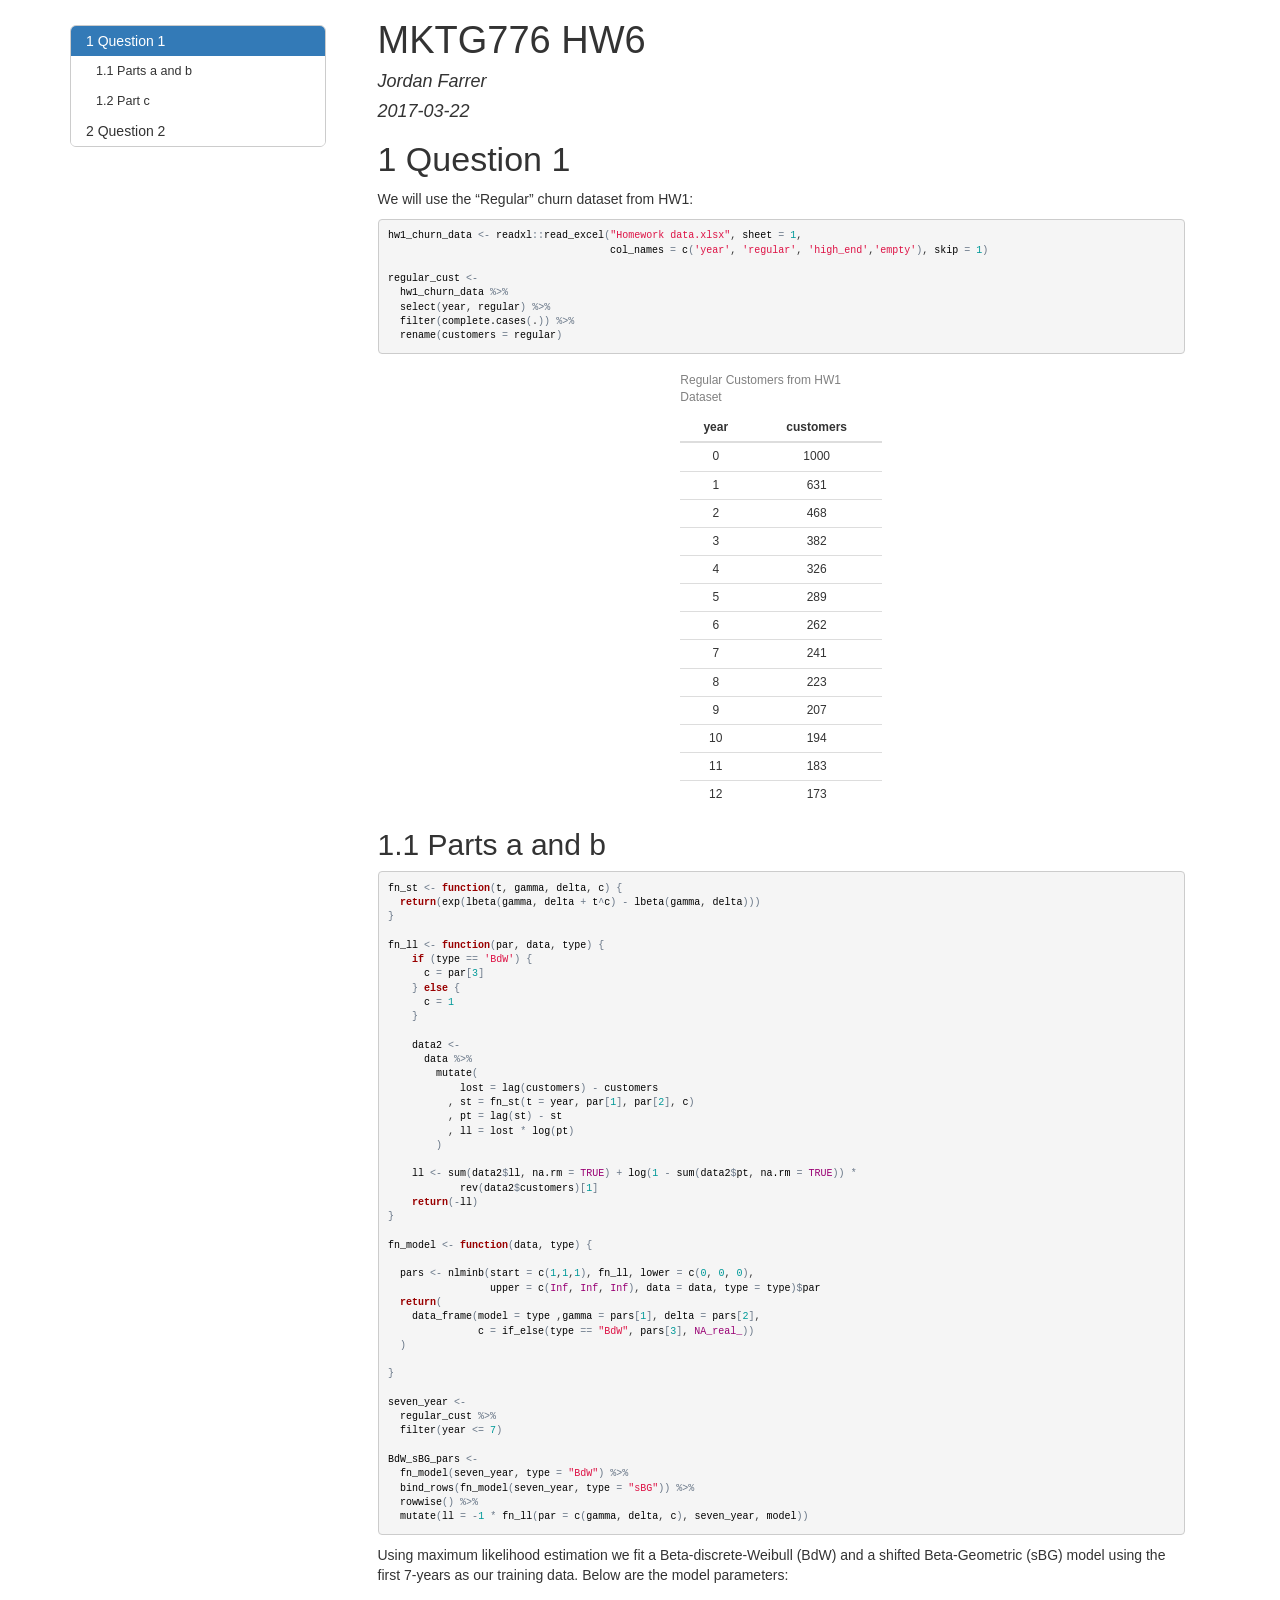
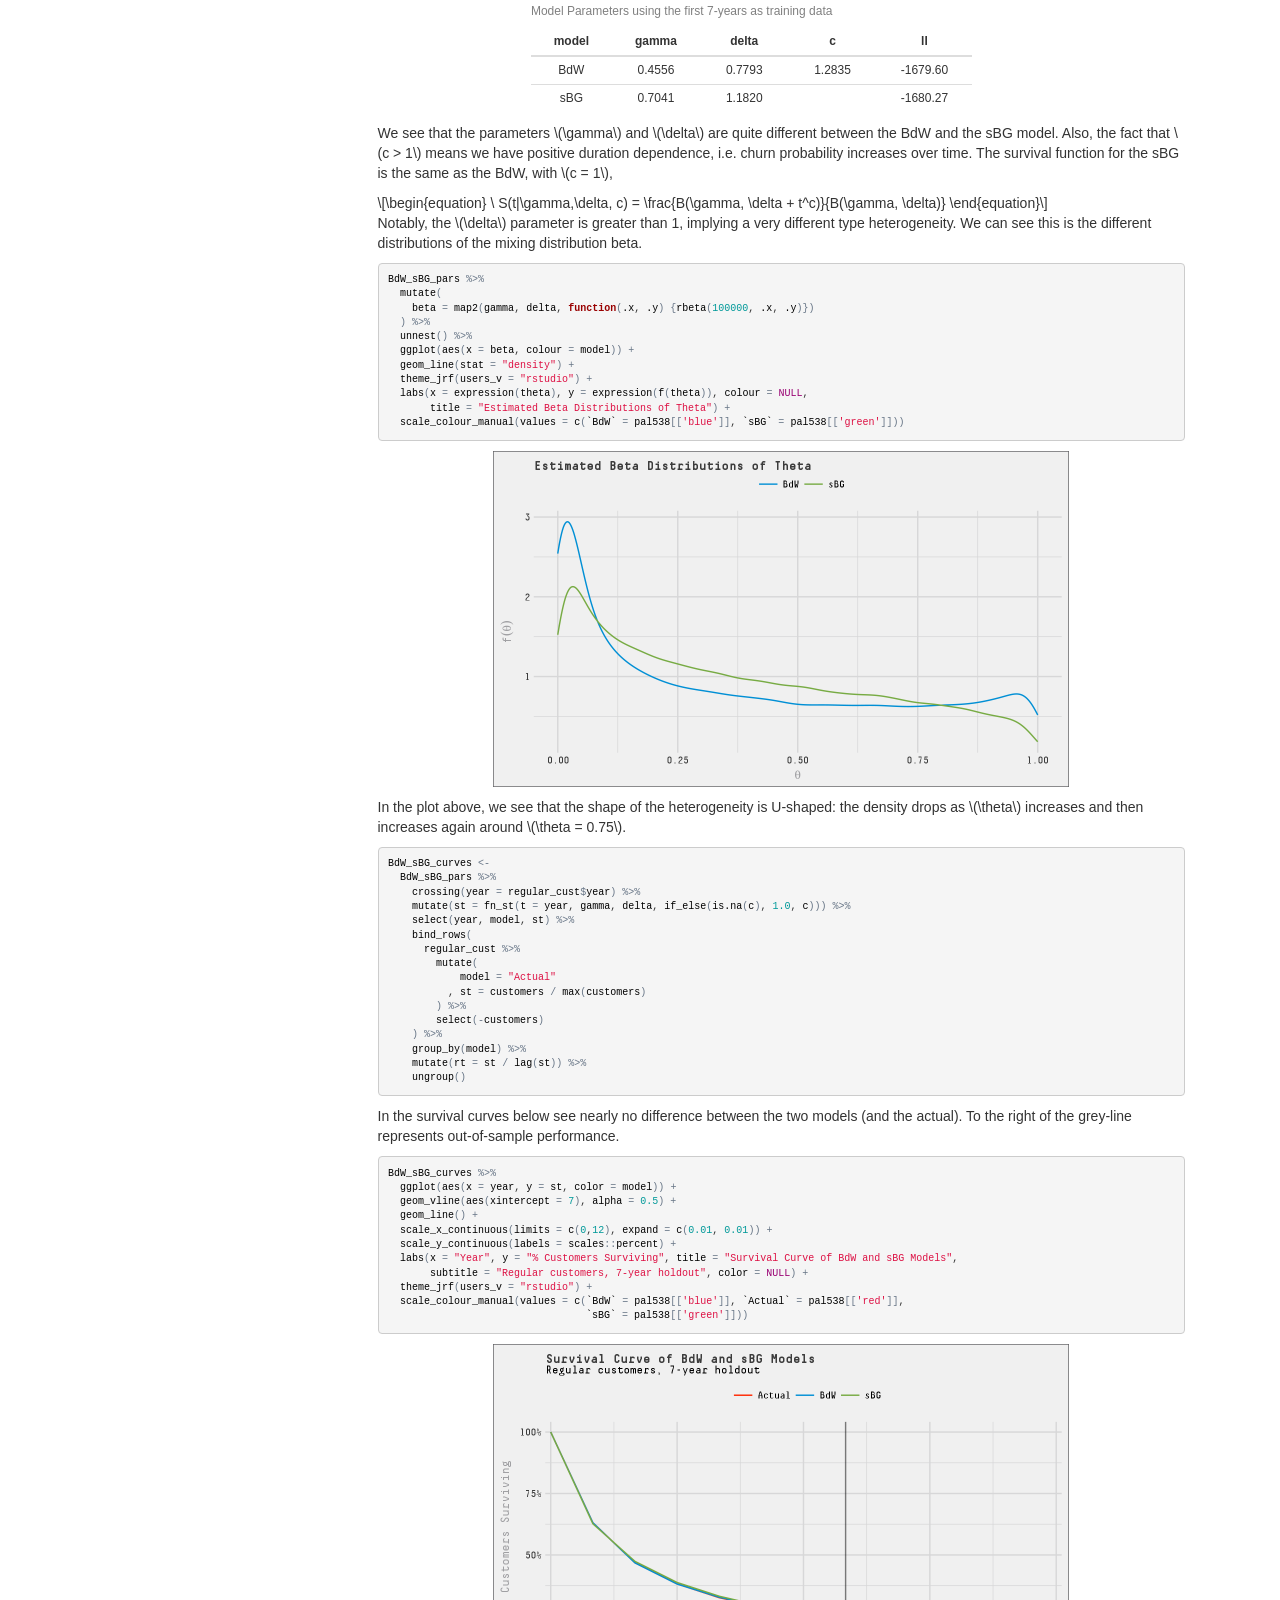
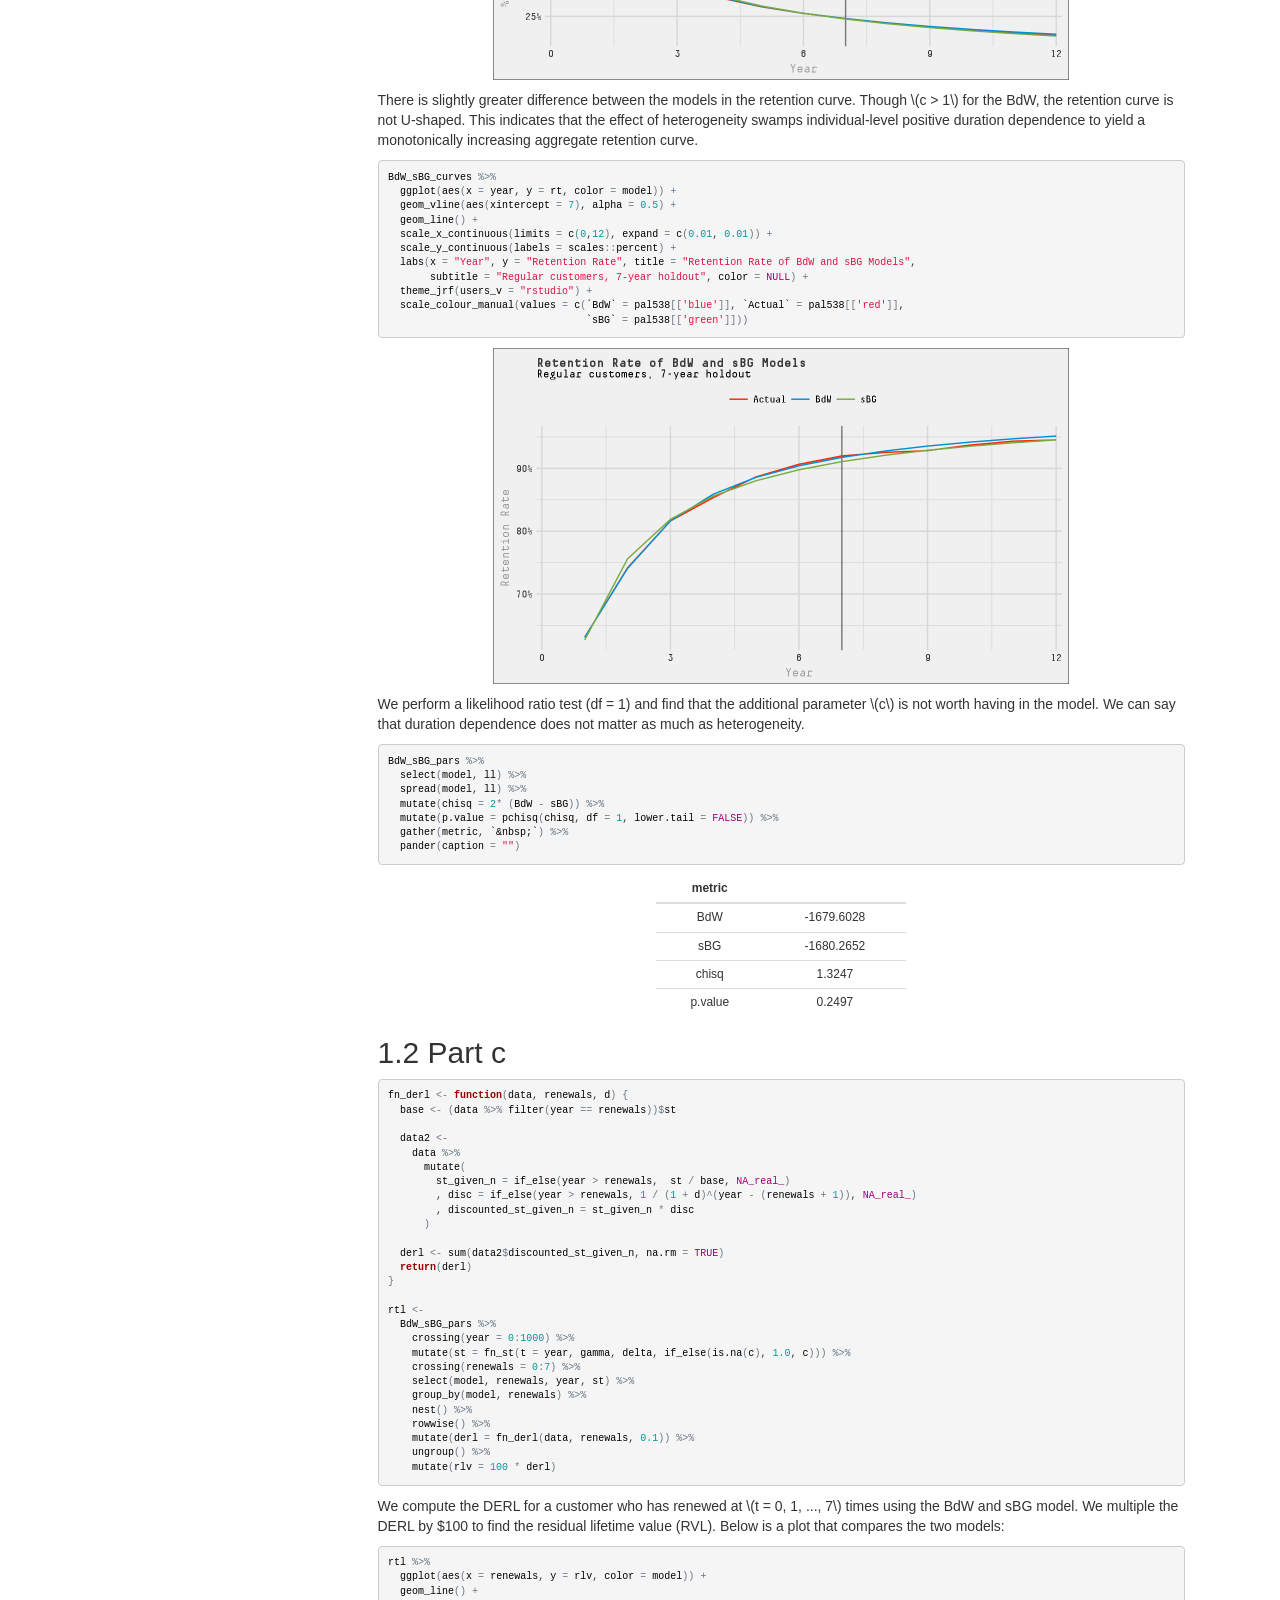
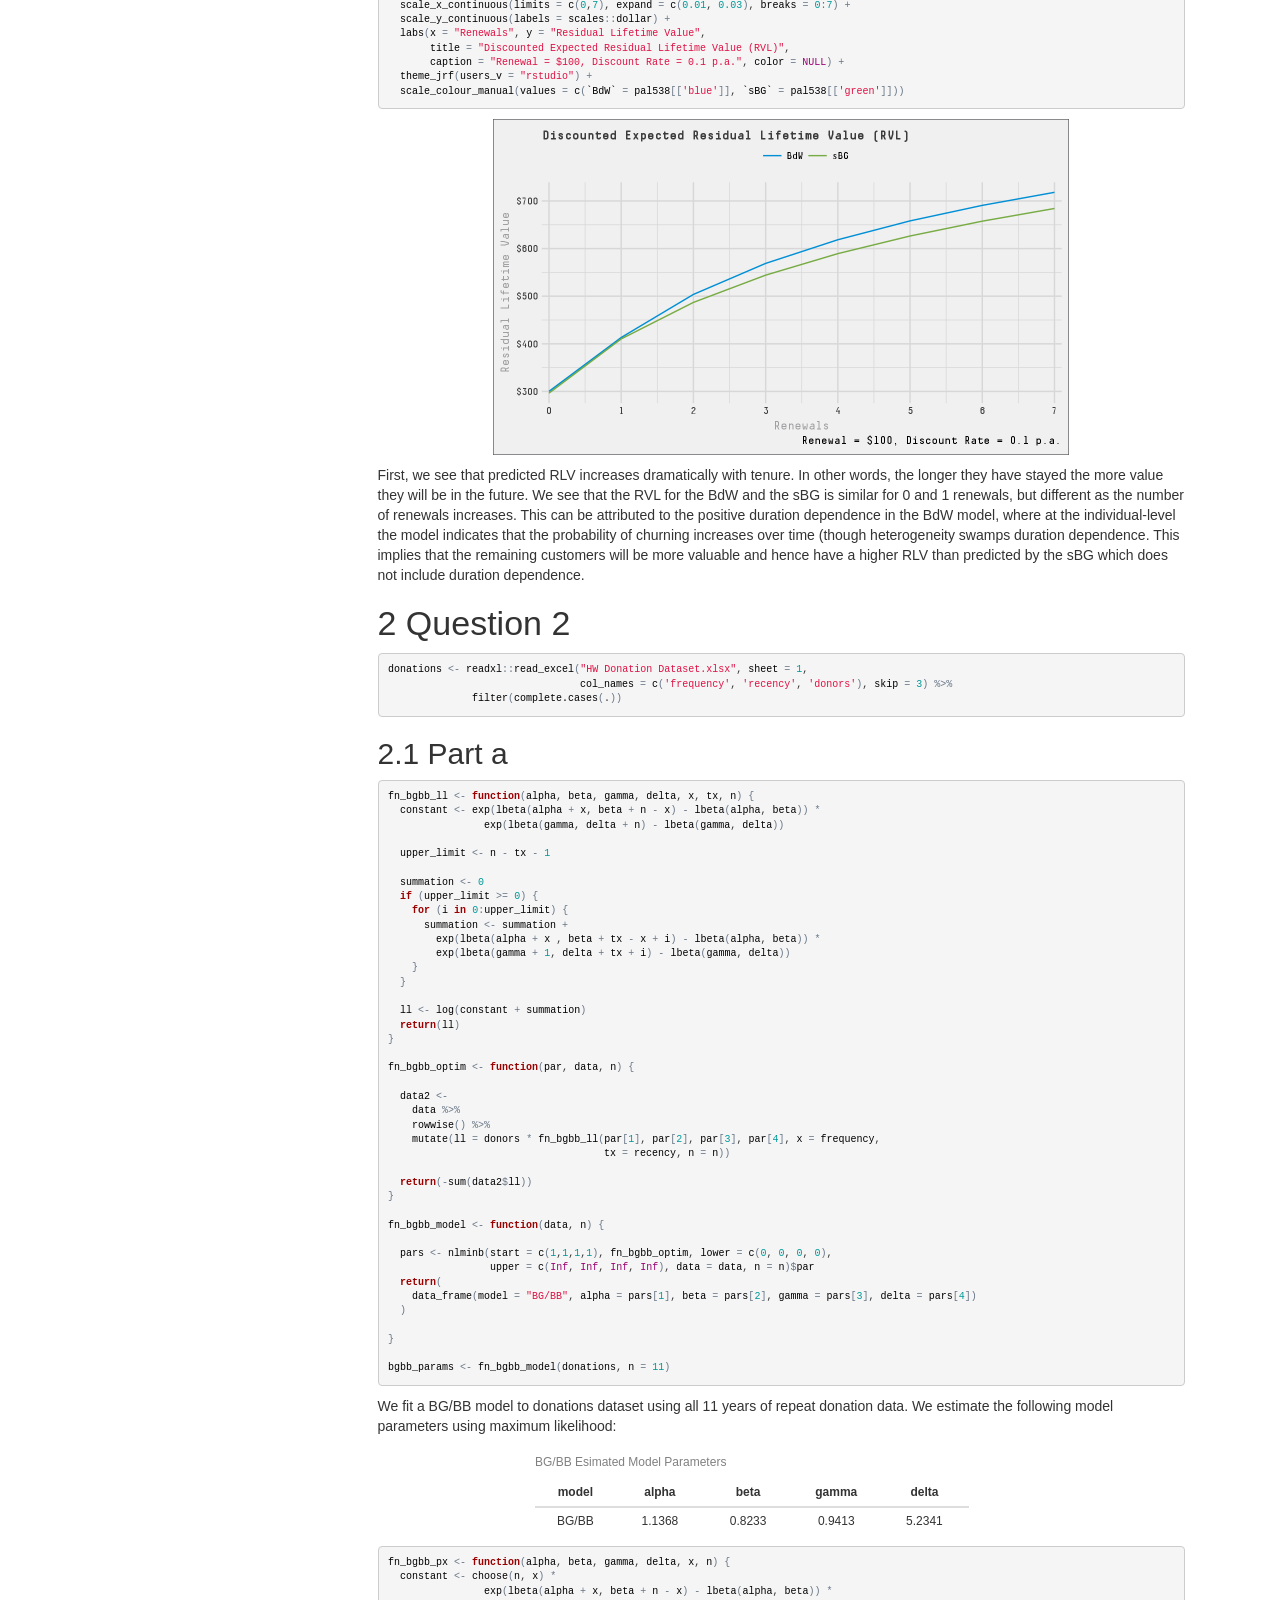
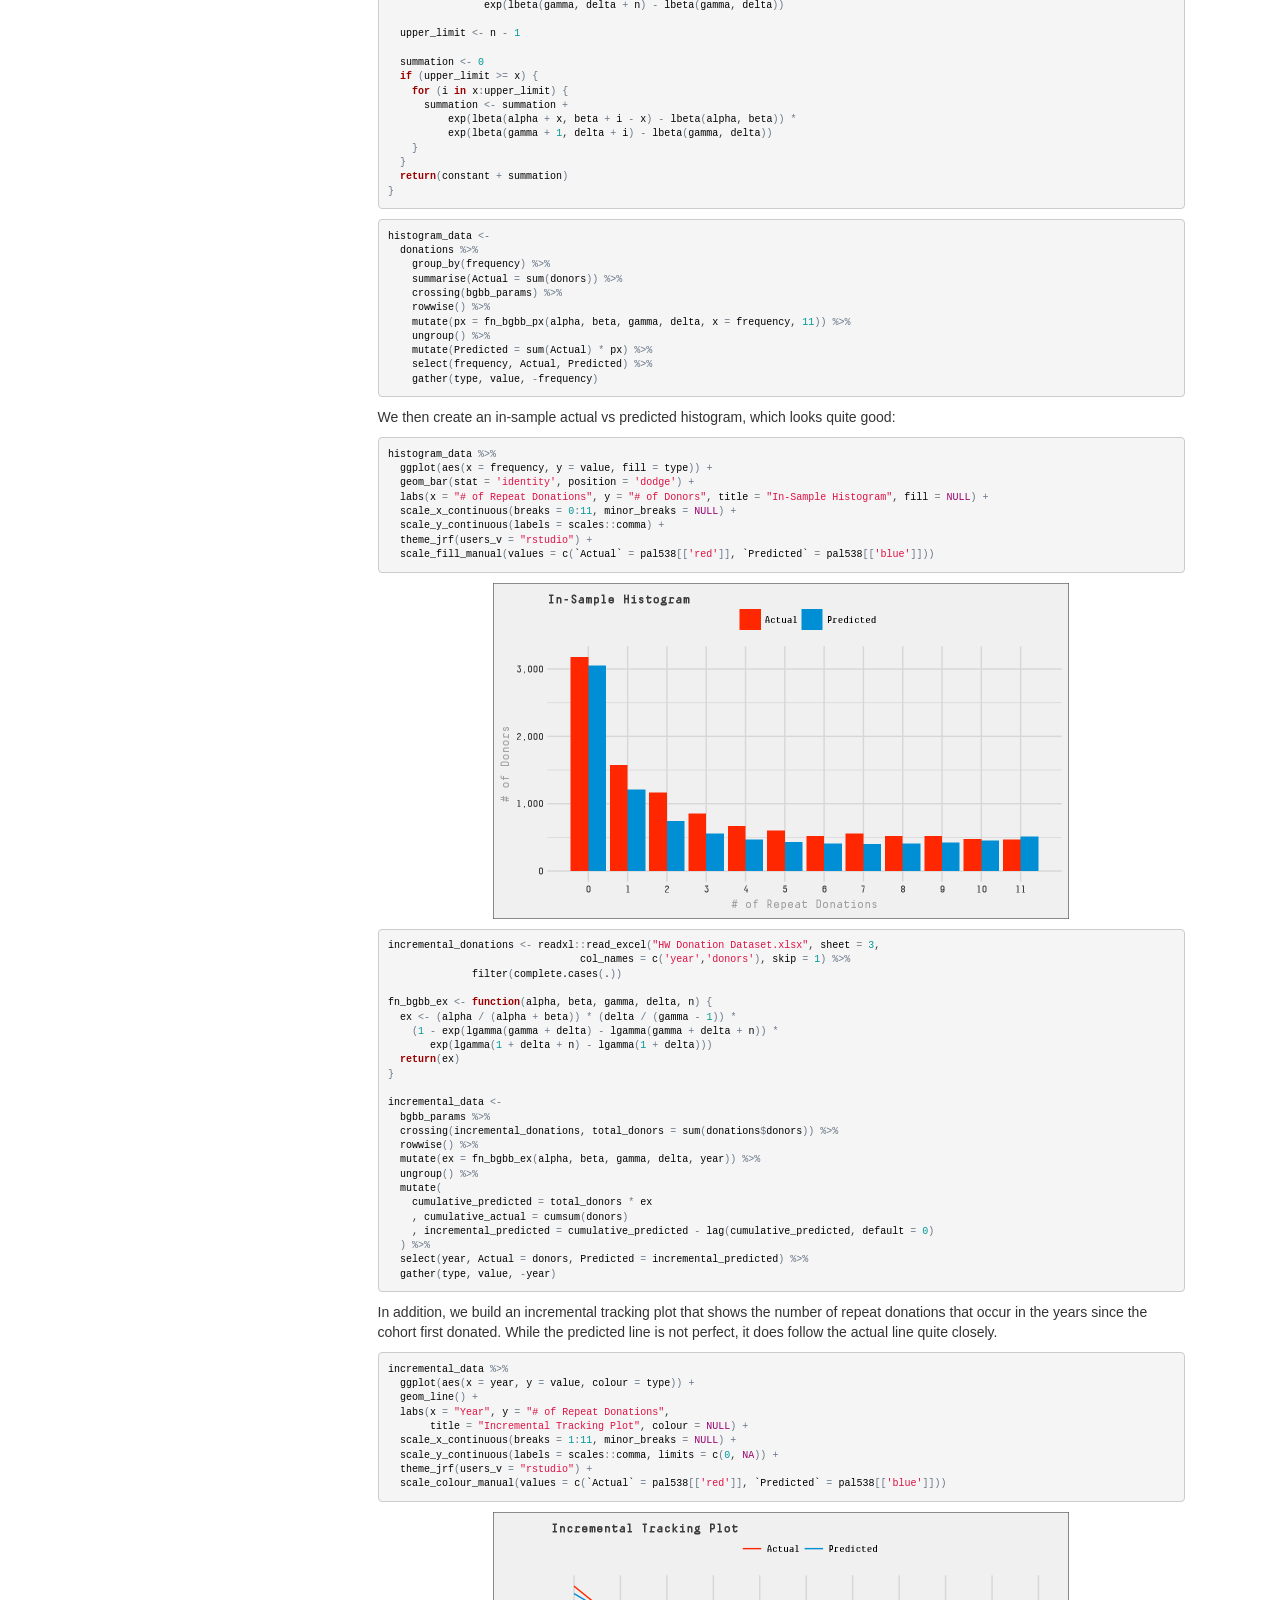
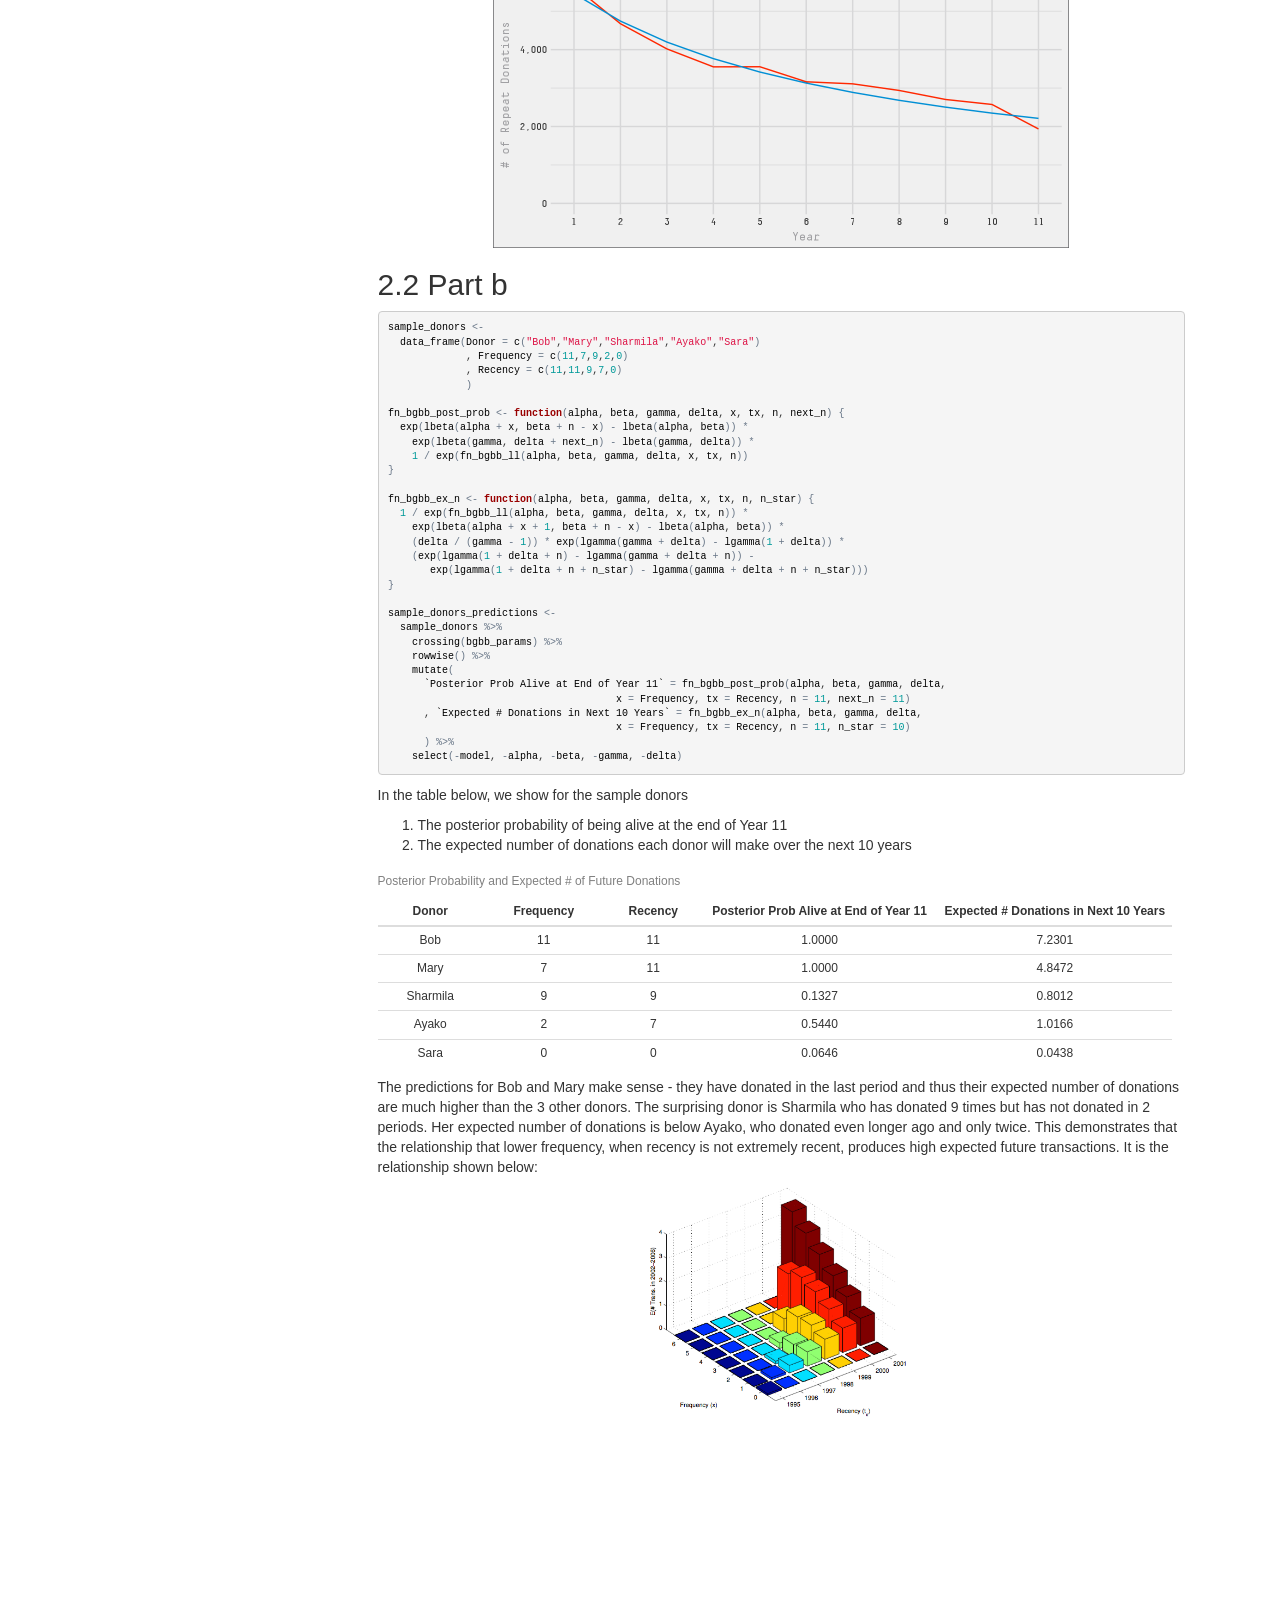
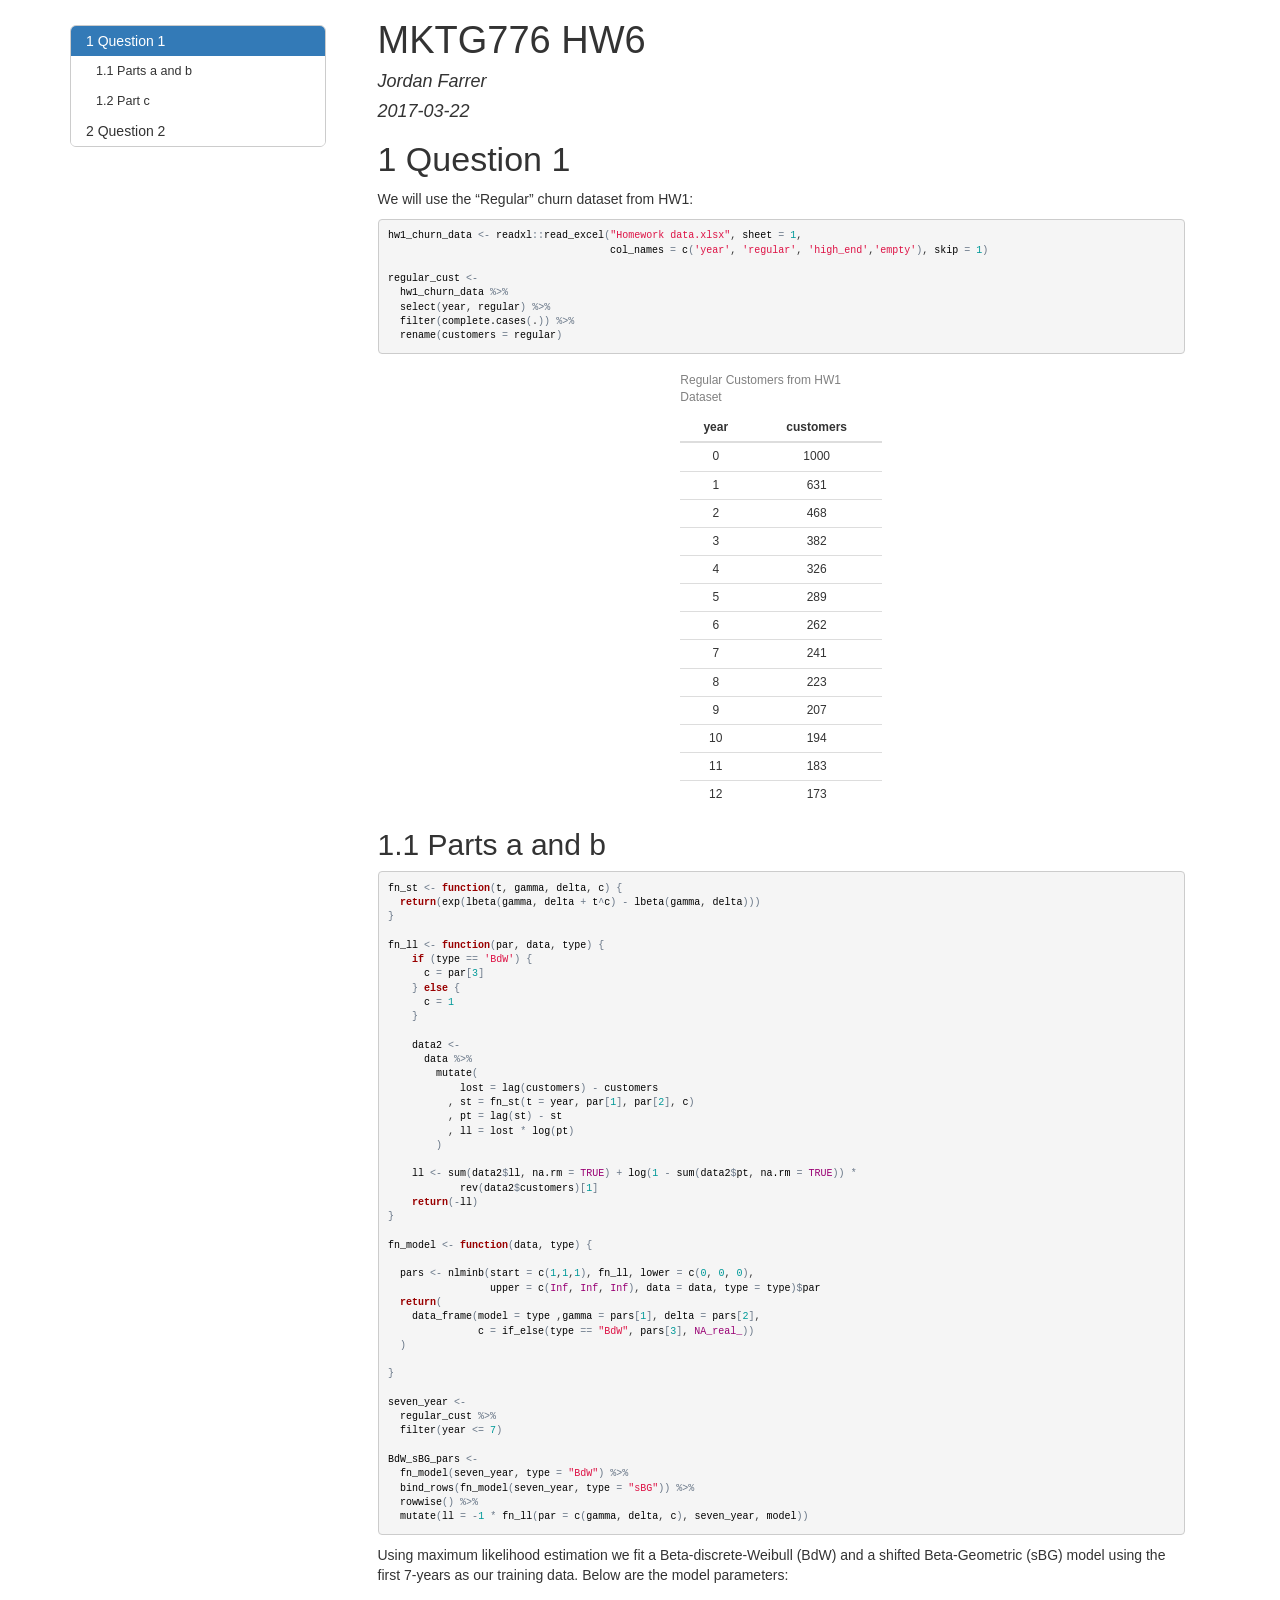
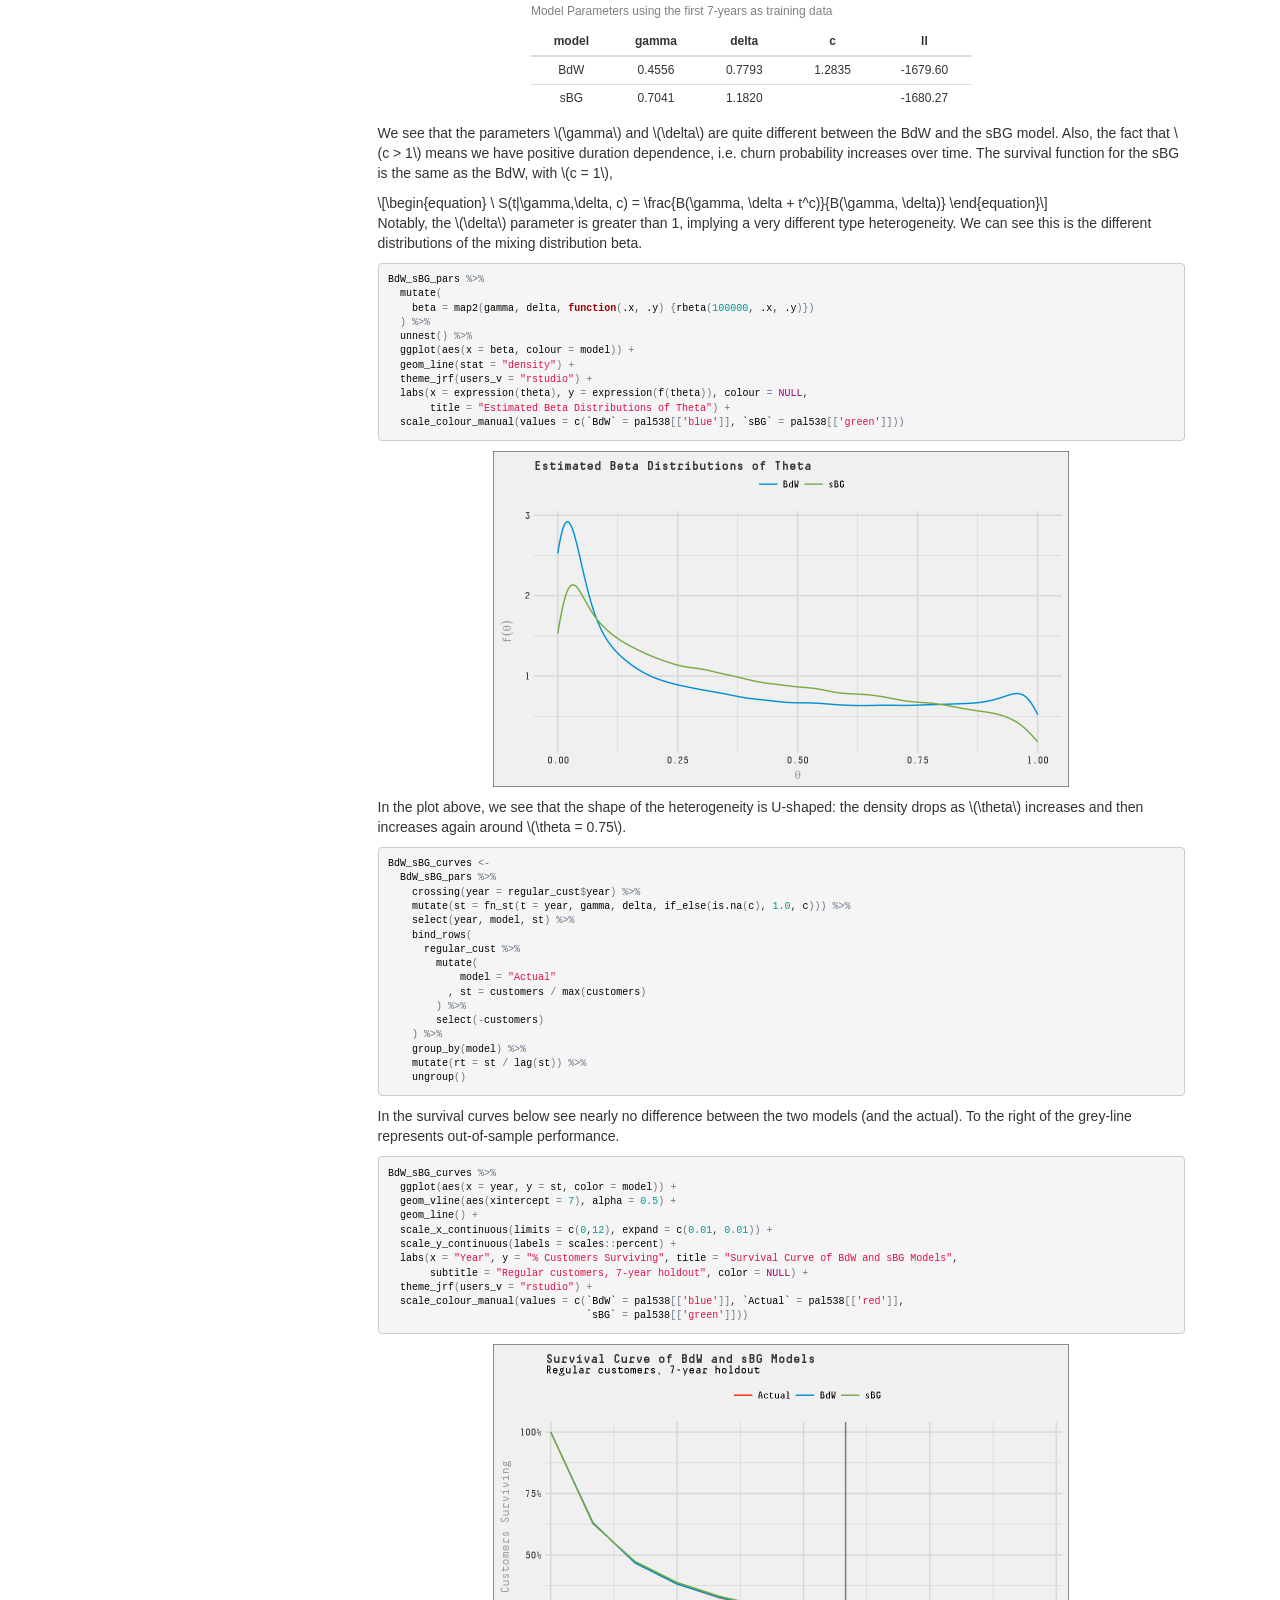
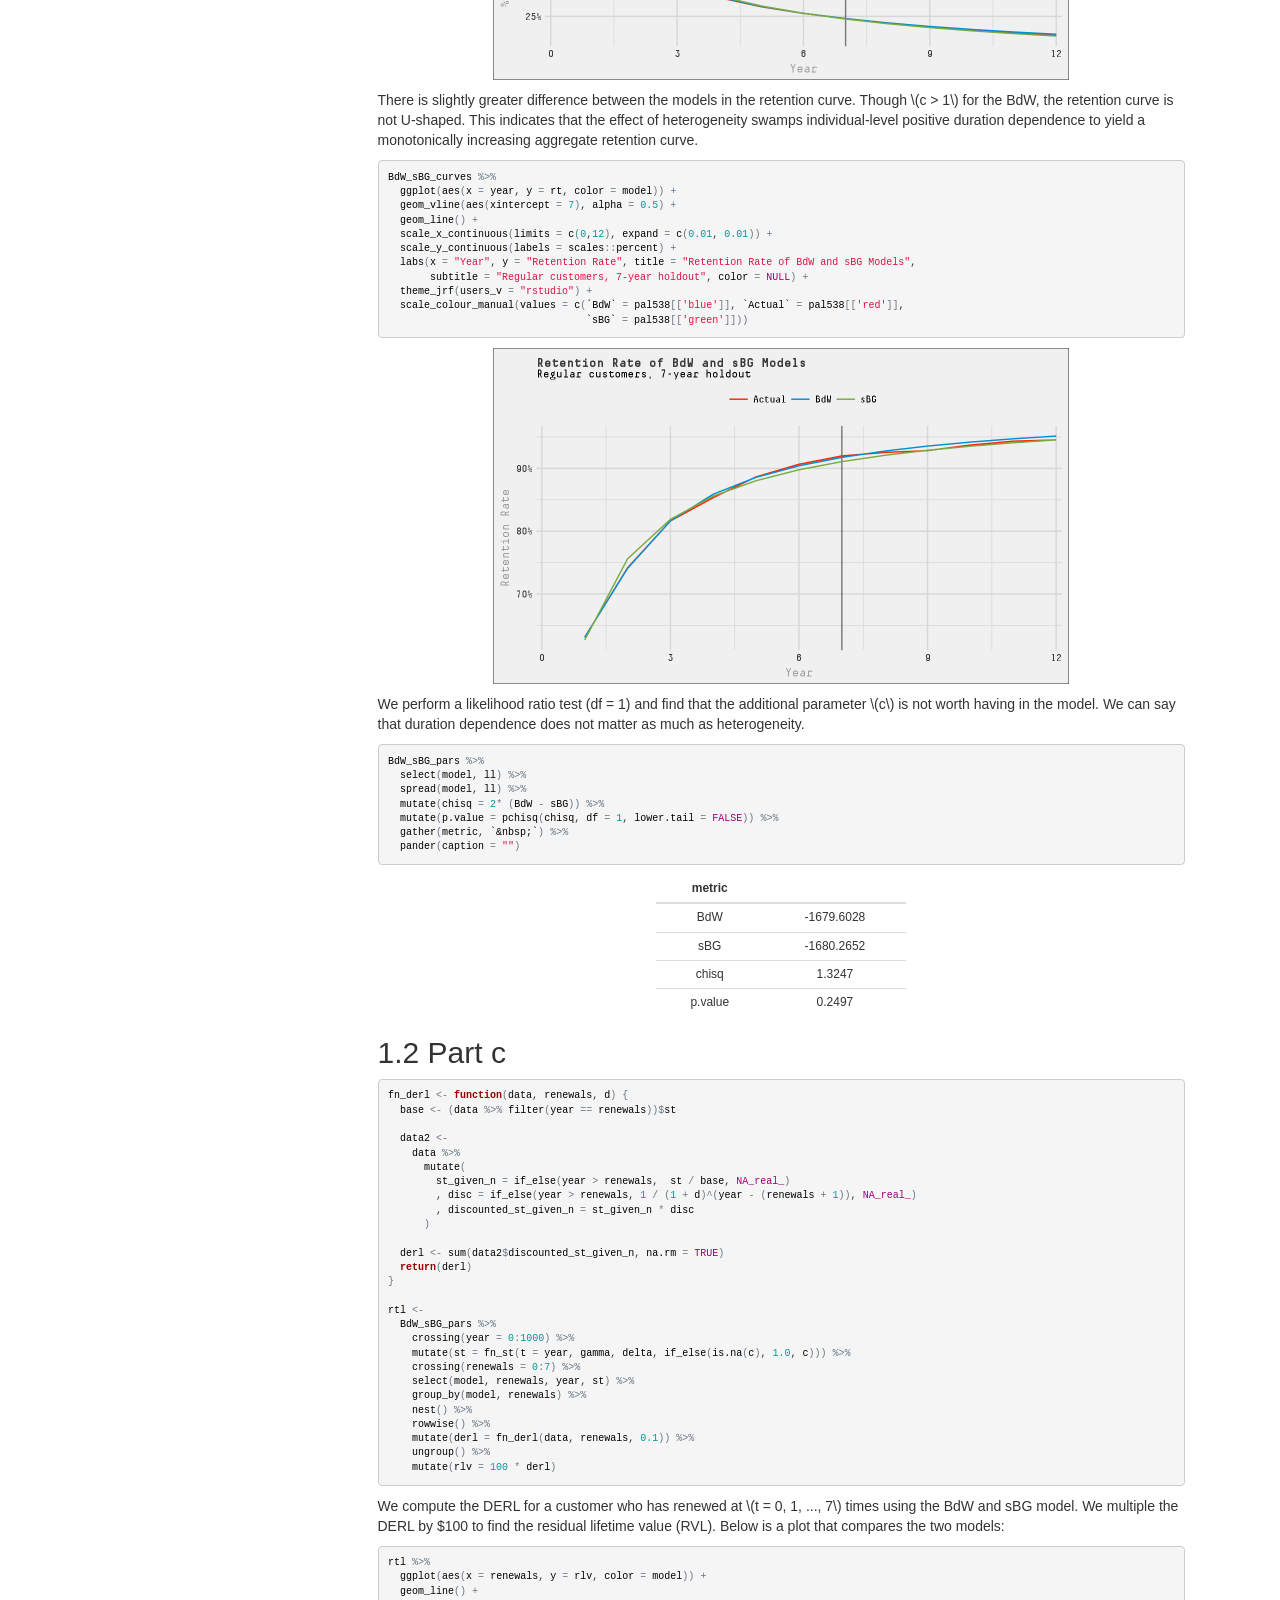
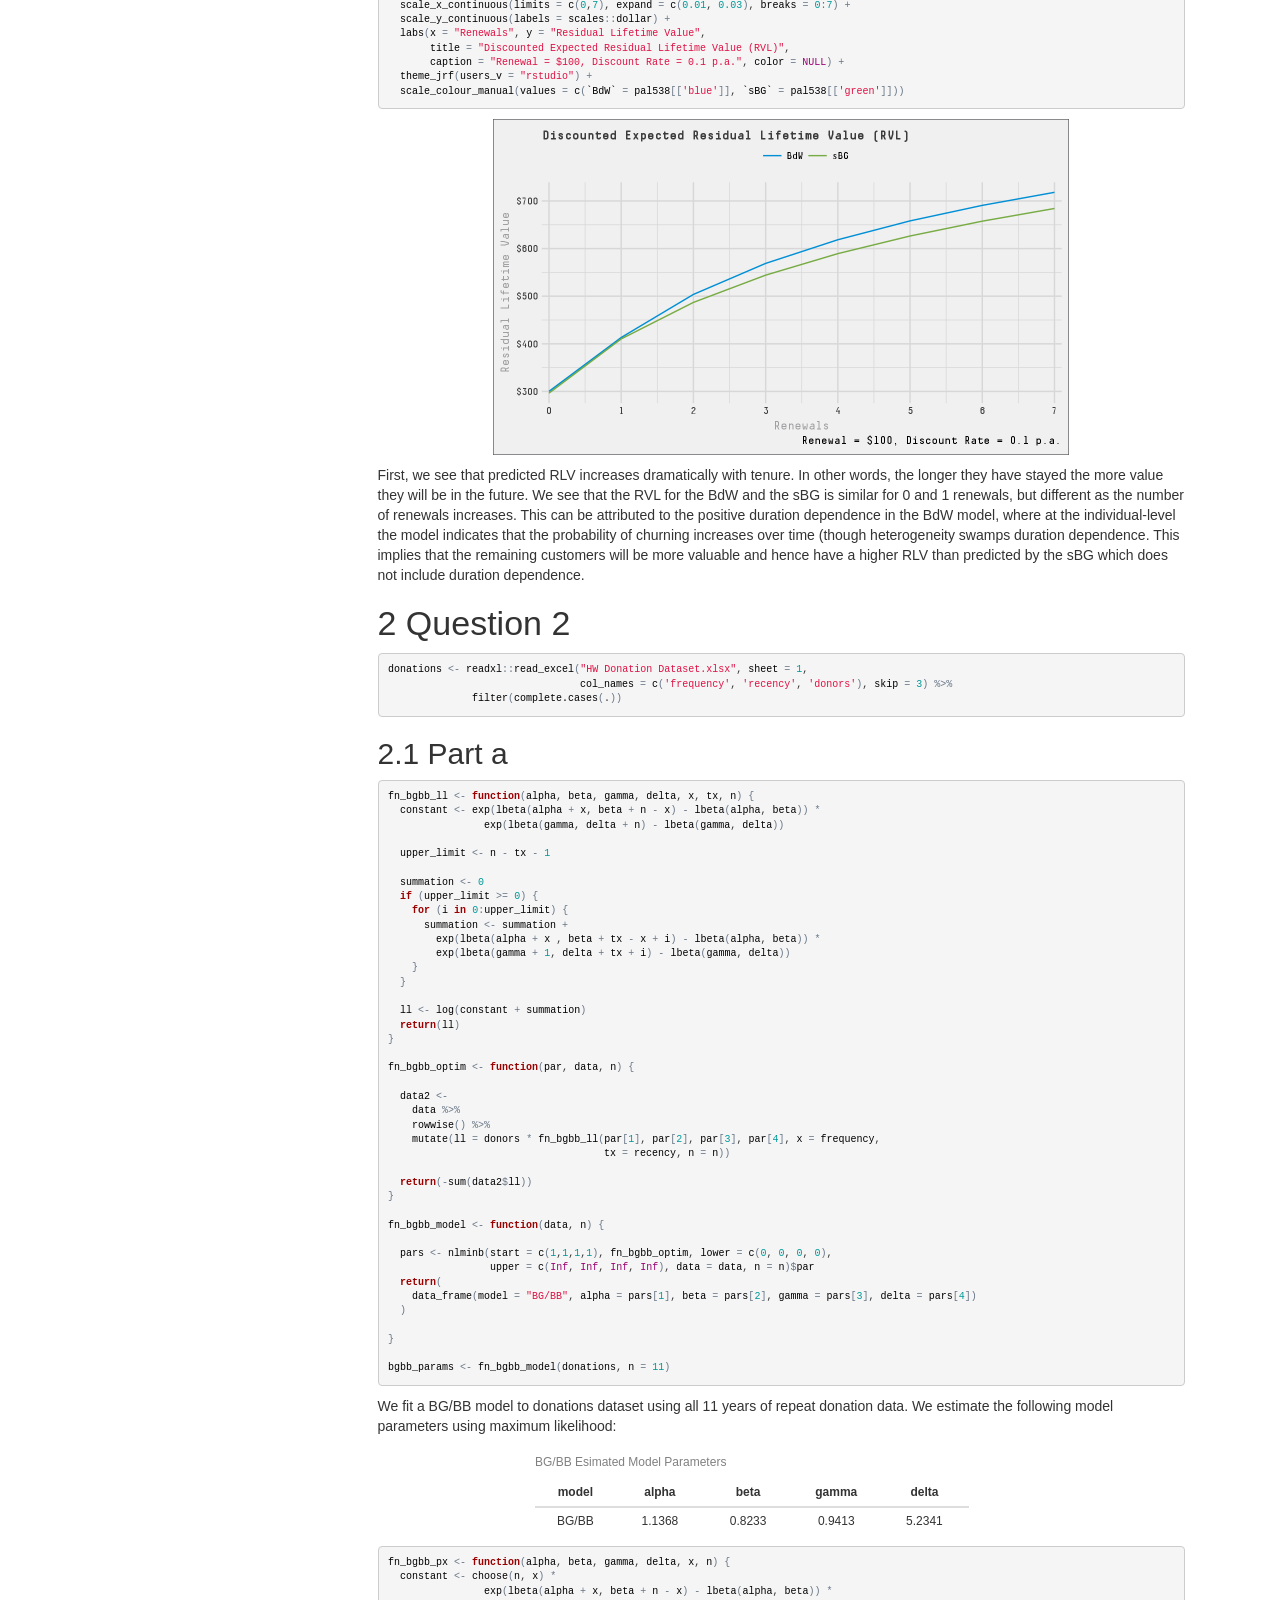
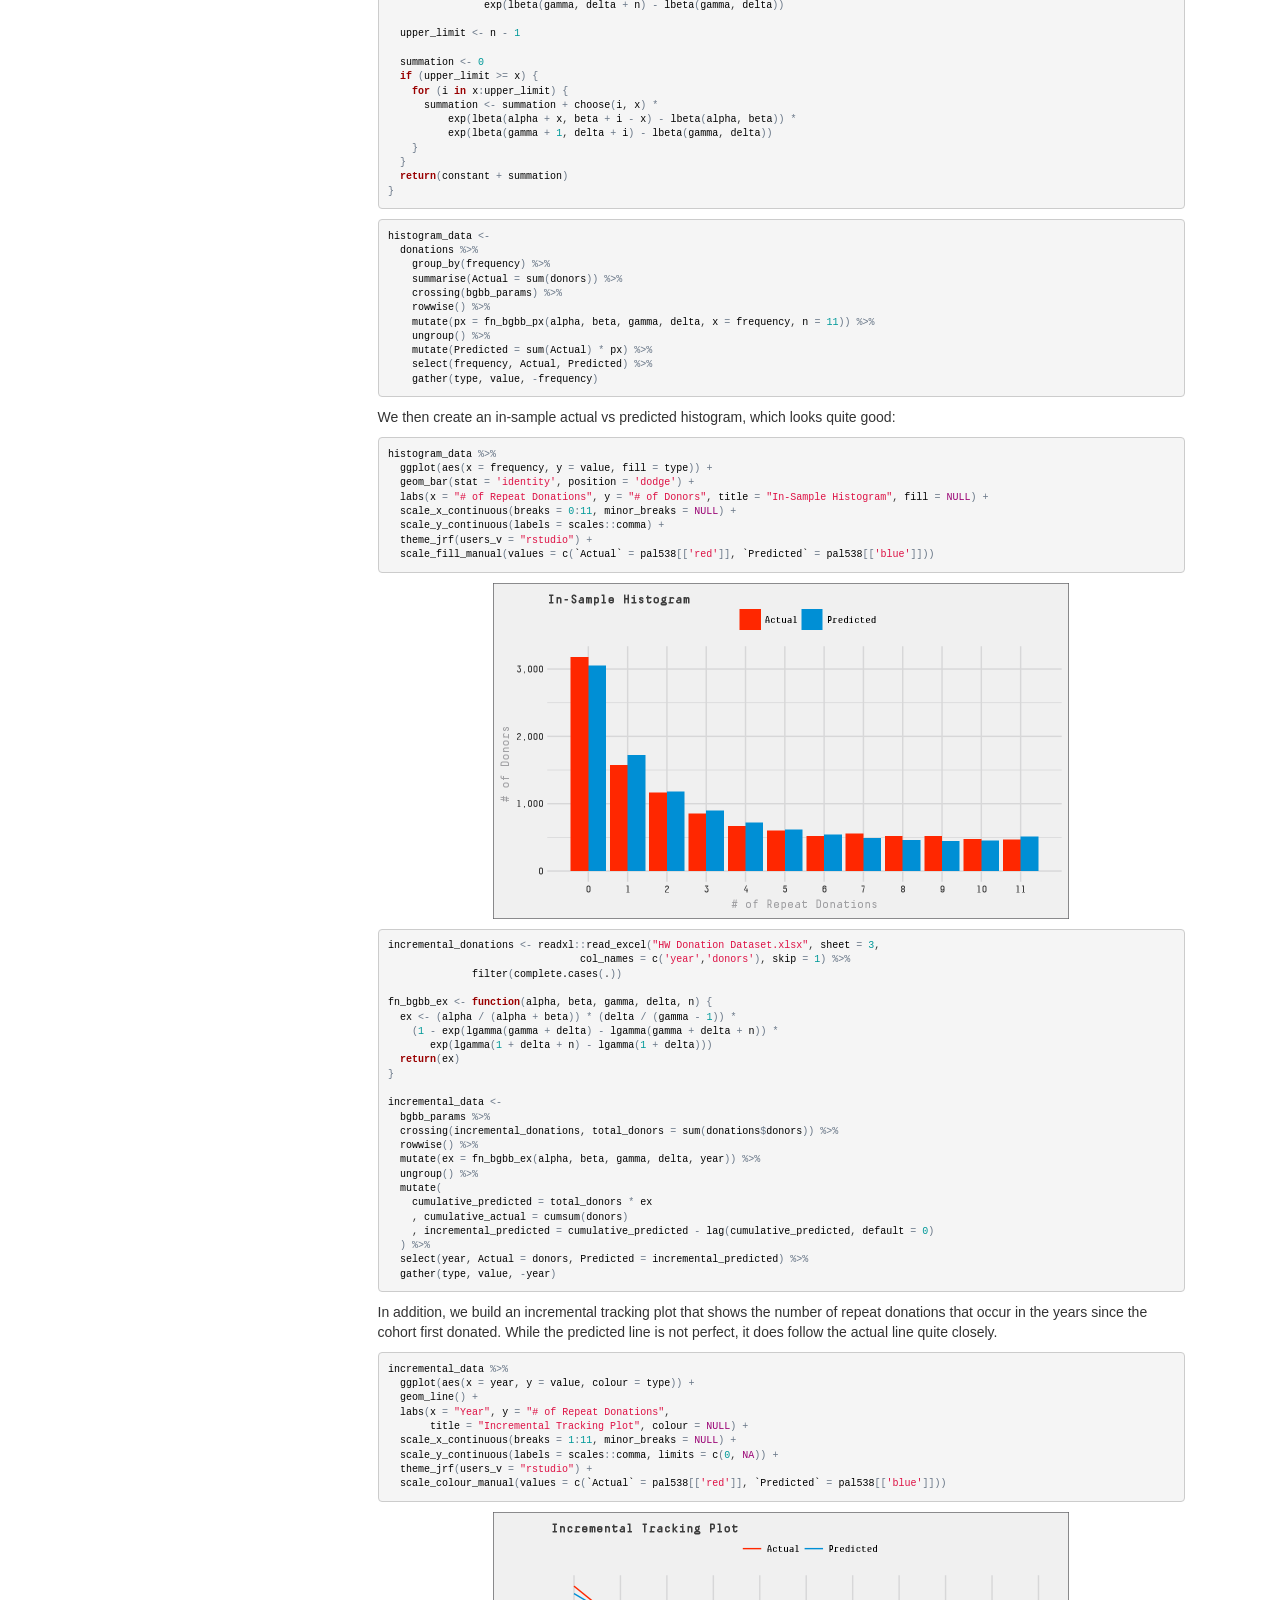
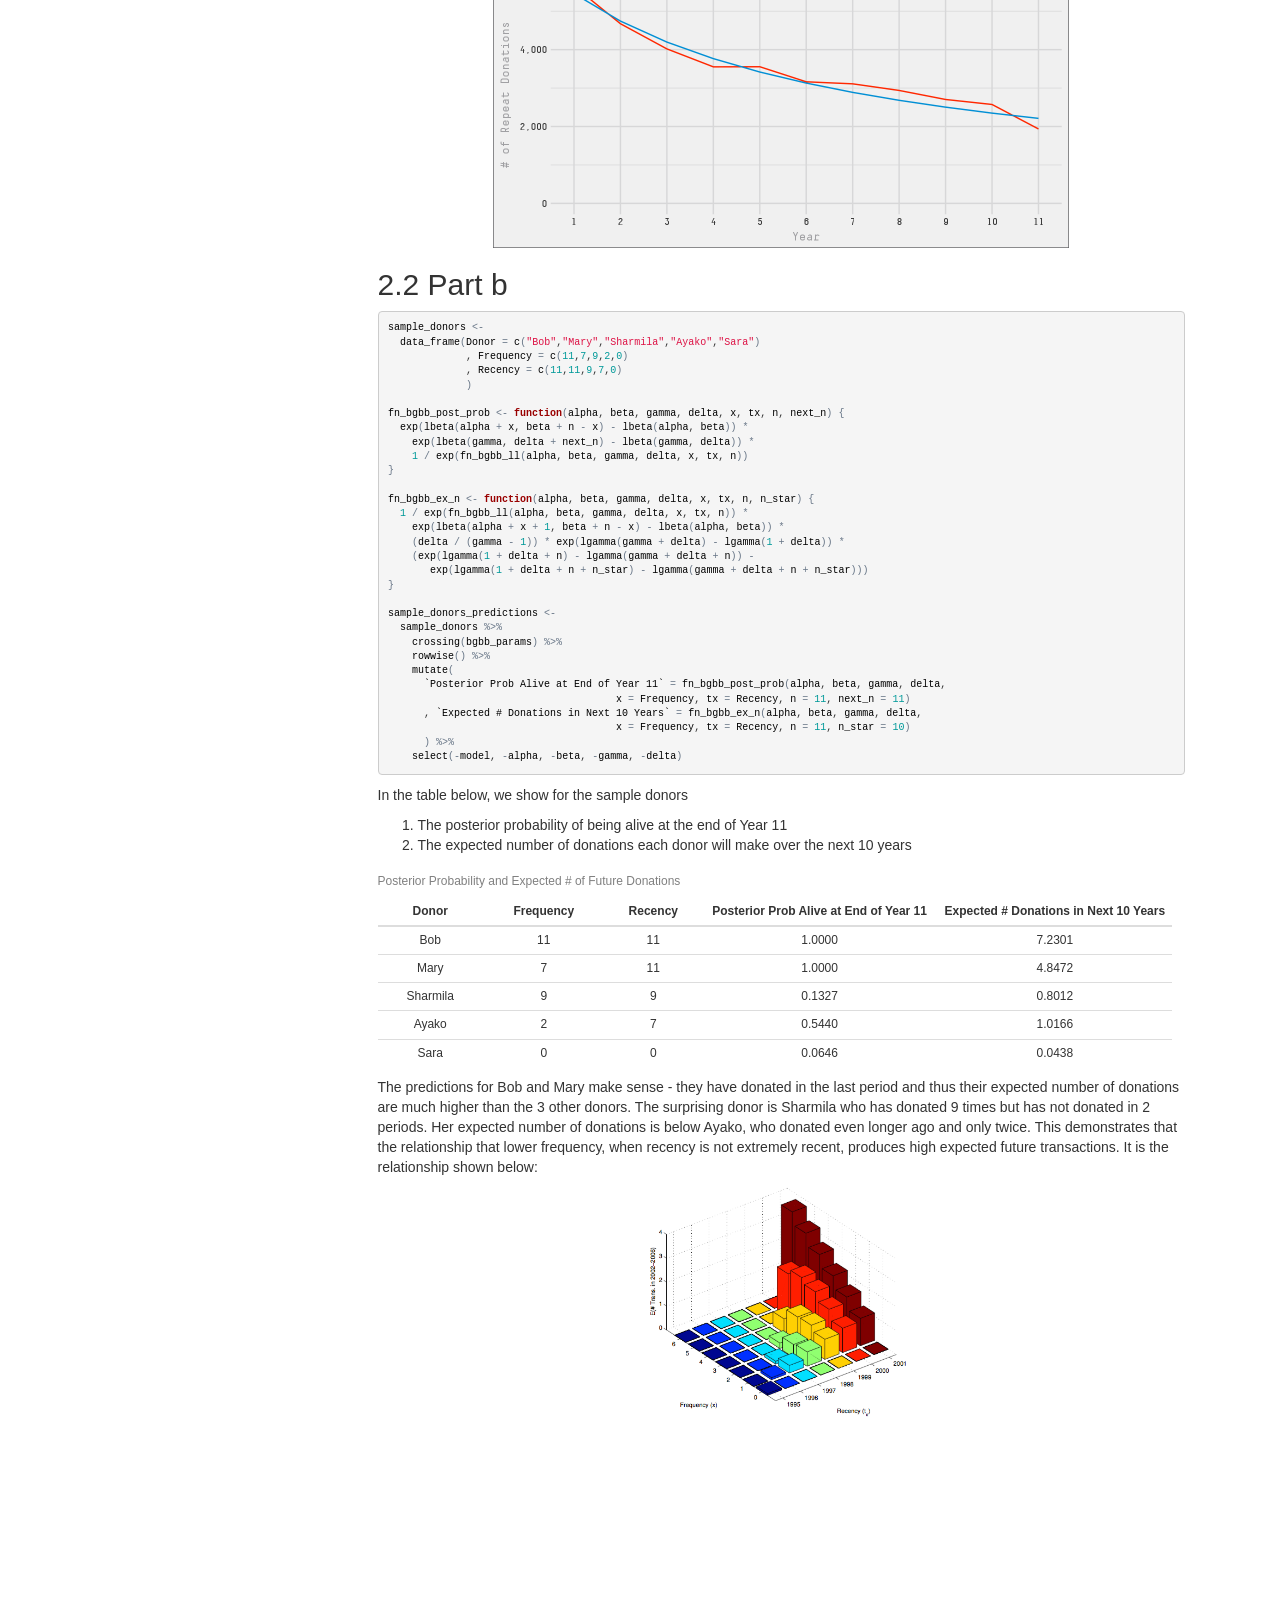
